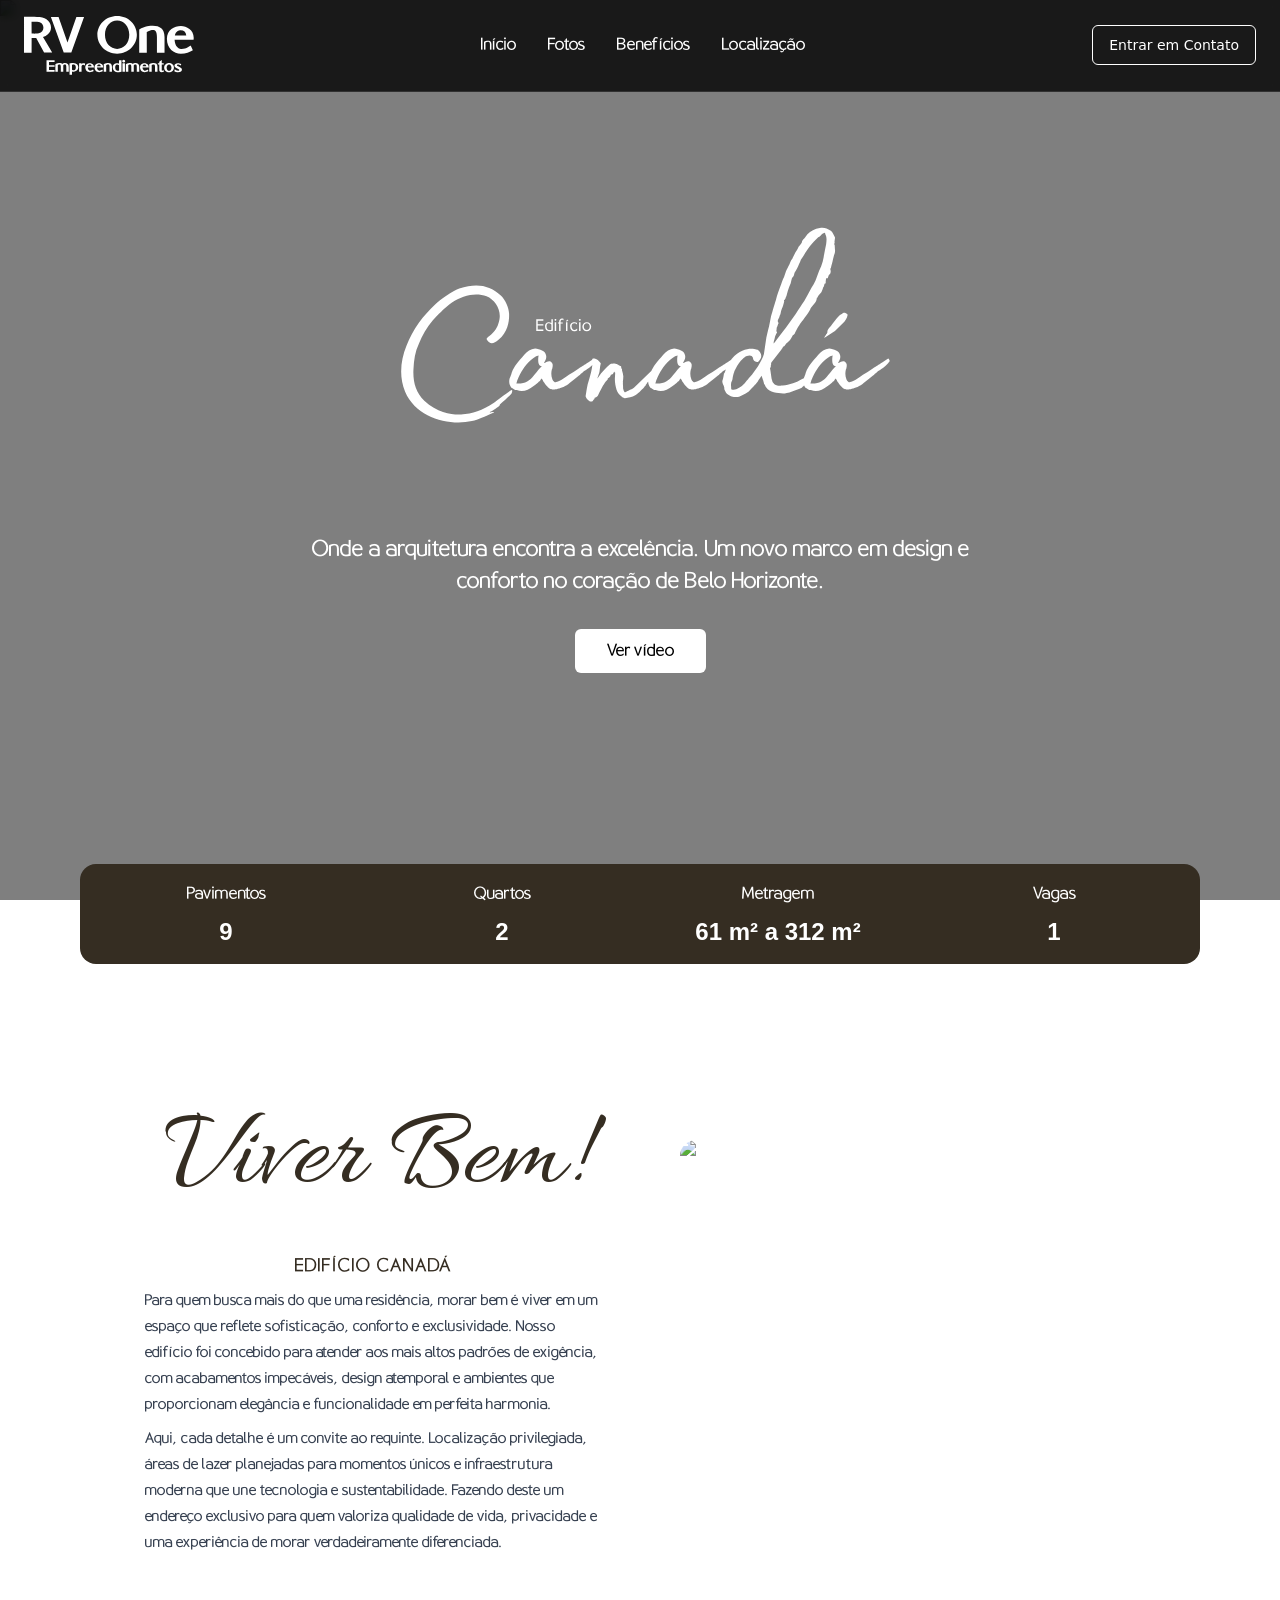
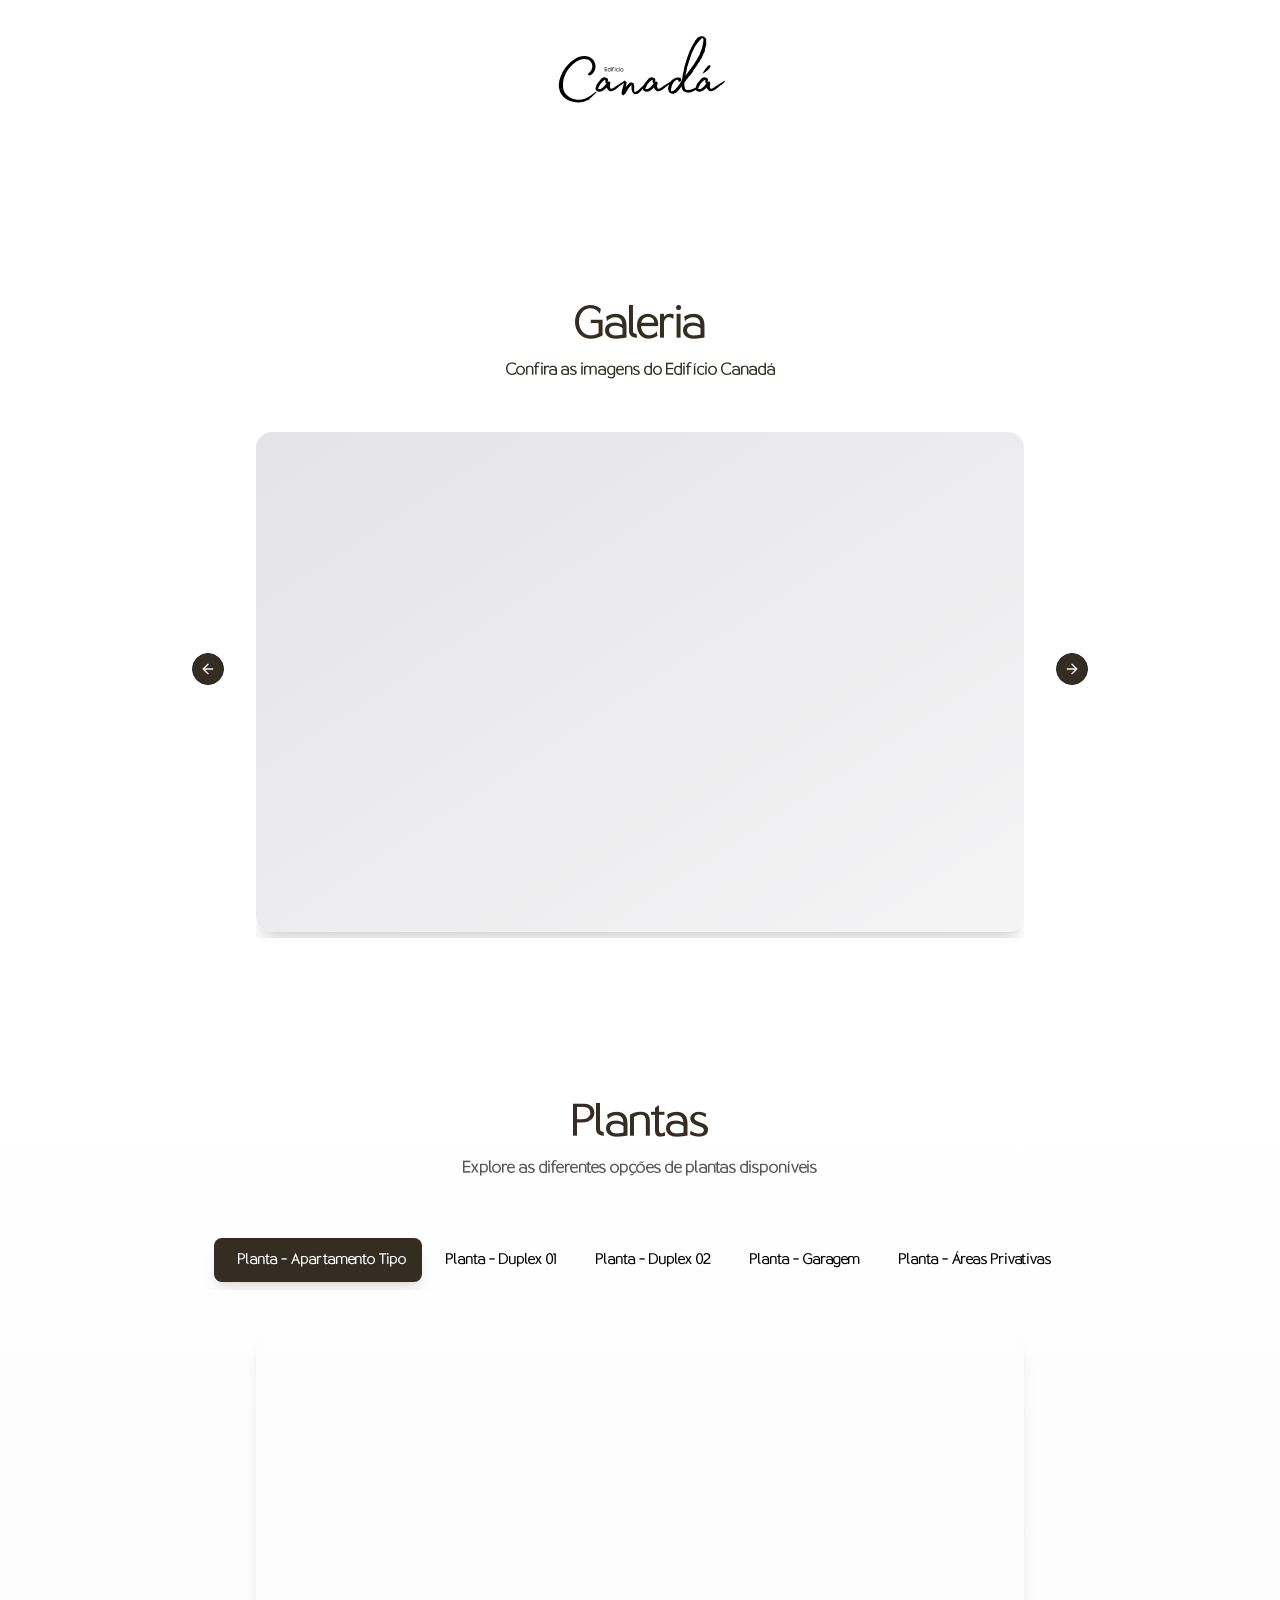
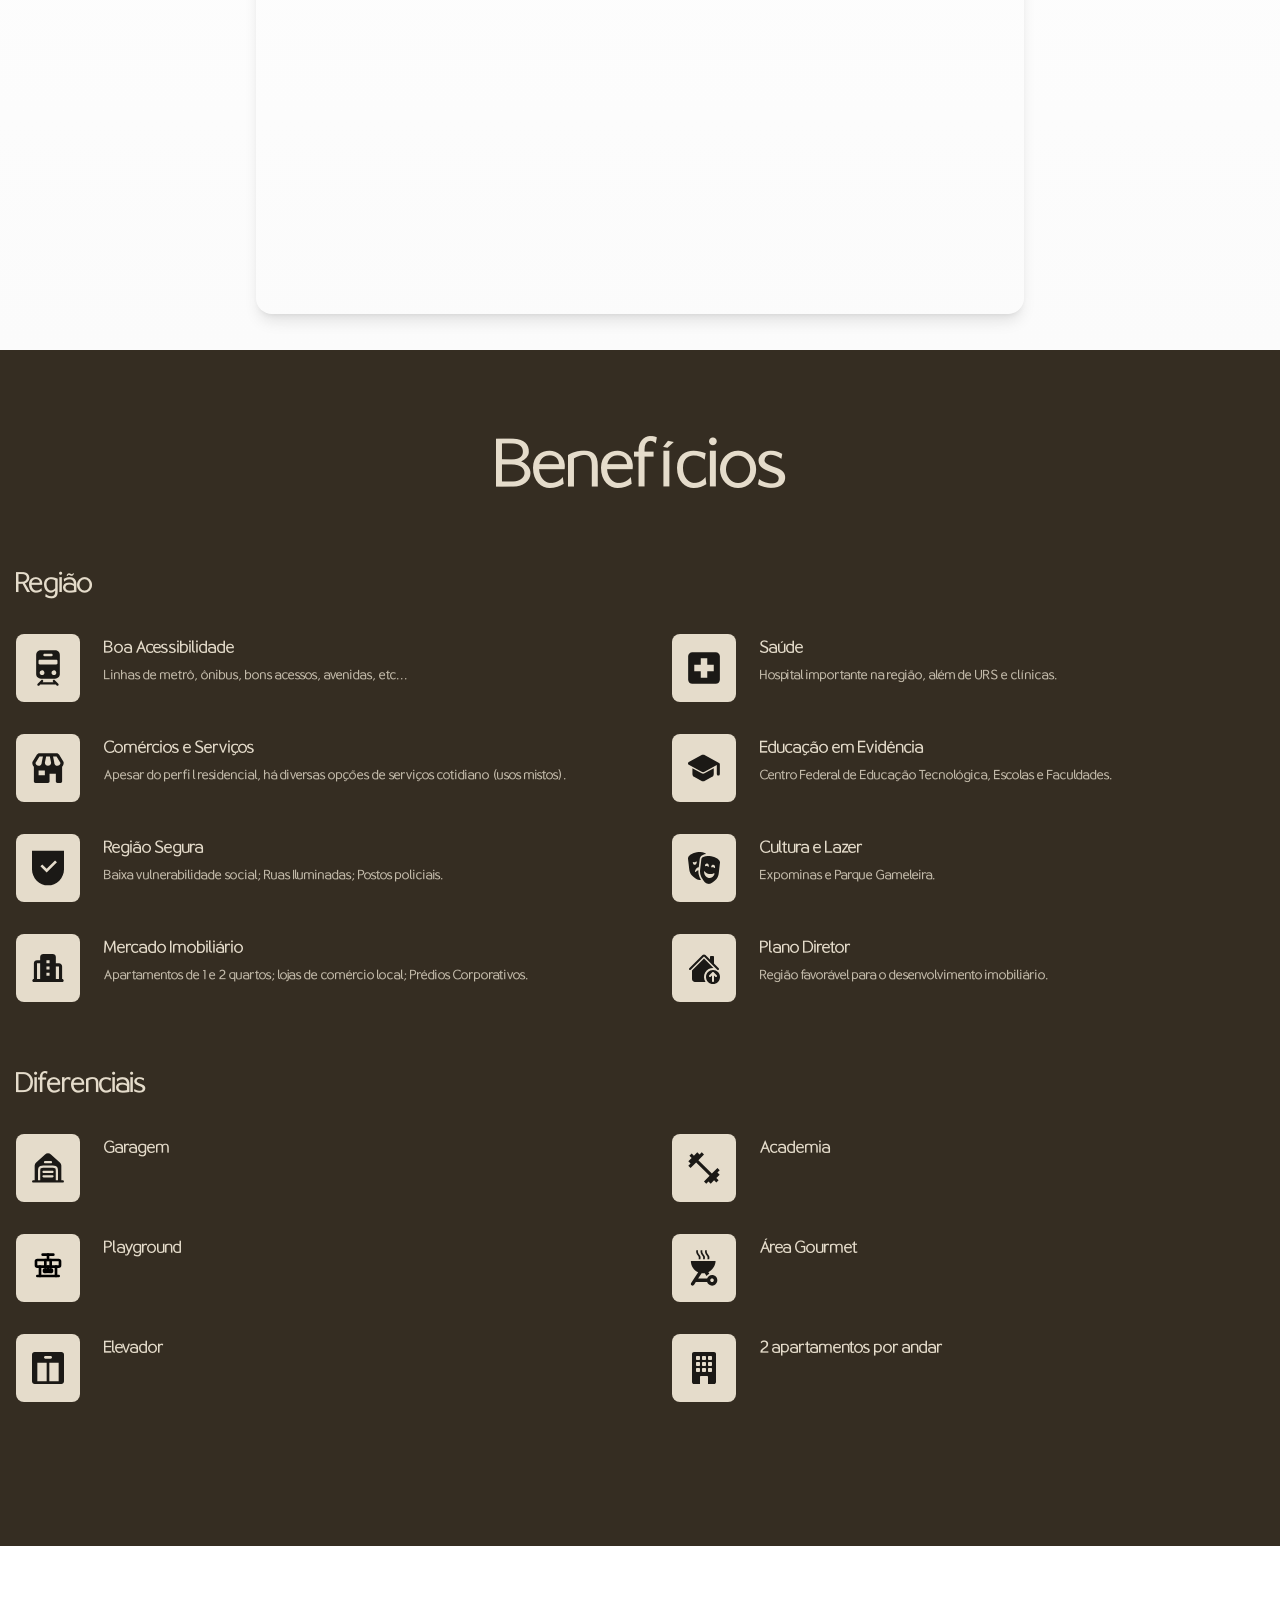
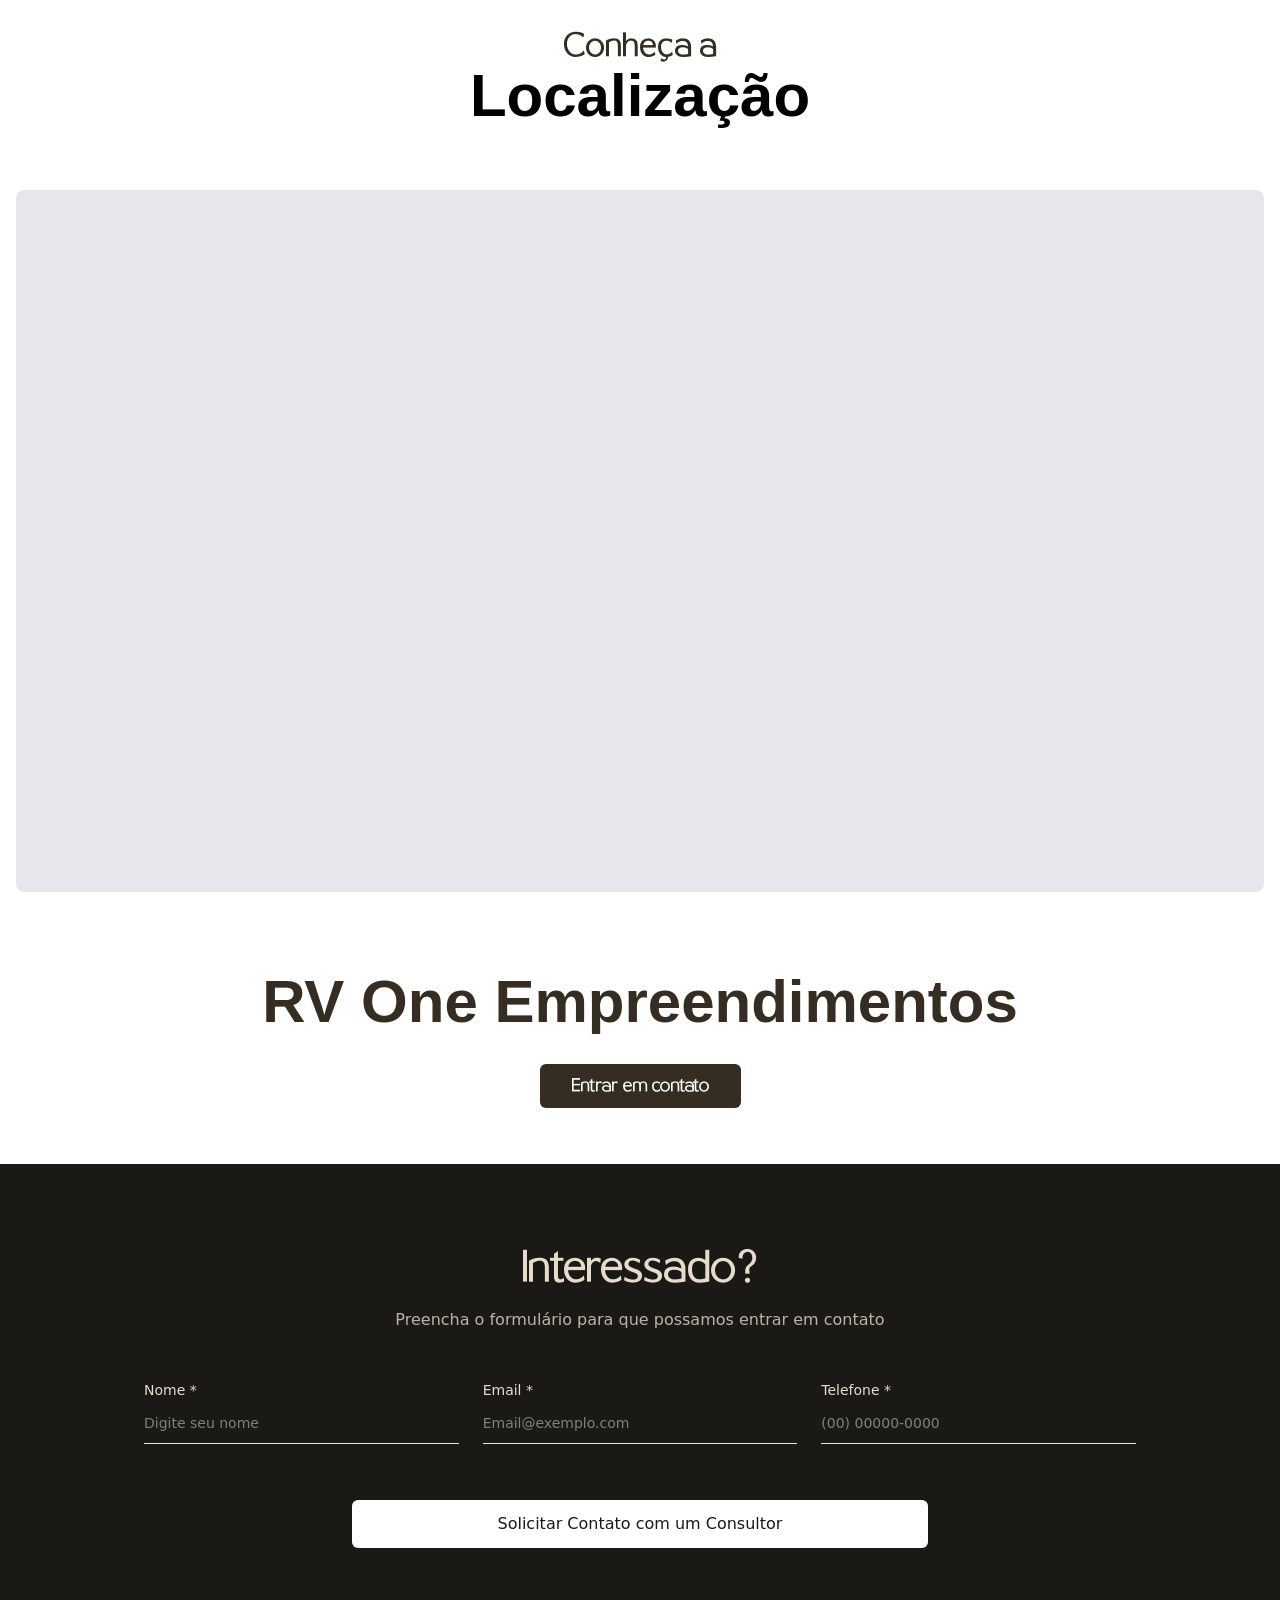
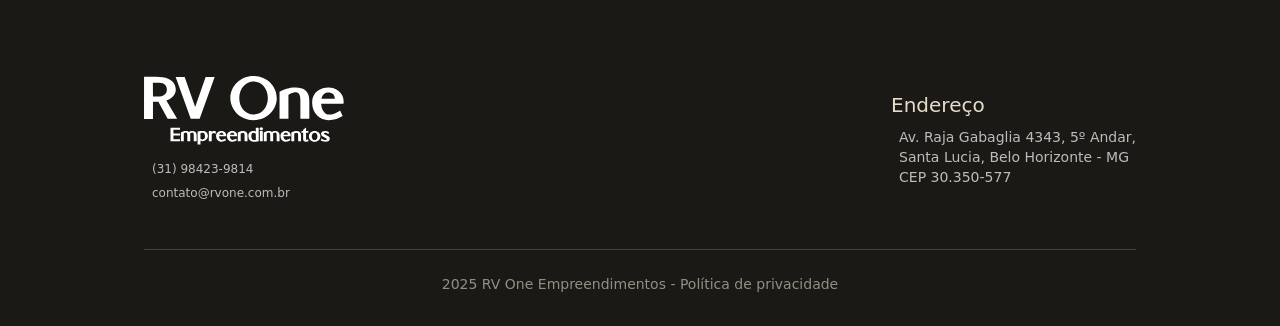
==== edificiocanada/index.html @ 25d3e88e "feat(analytics): static Edifício Canadá mirror with Clarity, GA4 and counter.dev Permanent source fo" ====
<!DOCTYPE html><html lang="pt-BR" class="__variable_9adef7"><head><meta charSet="utf-8"/>
<!-- This site is hosted on Netlify. Anyone can build and deploy a site
     like this one for free: https://netlify.new/?utm_campaign=loops&utm_source=ai-legible&utm_medium=owned&utm_content=comment&utm_id=8180de19-3769-4445-82cb-47170bc19e64
     Netlify hosting facts for this site: static/SSR served via Netlify Edge. --><meta name="viewport" content="width=device-width, initial-scale=1"/><link rel="preload" href="/_next/static/media/6149f6338f871569-s.p.woff2" as="font" crossorigin="" type="font/woff2"/><link rel="preload" href="/_next/static/media/6588bcc2d50d7444-s.p.woff2" as="font" crossorigin="" type="font/woff2"/><link rel="preload" as="image" imageSrcSet="https://res.cloudinary.com/hdu4cbaws/image/upload/f_auto,q_auto/v1/videos/lepokumujigbud68qvko 640w, https://res.cloudinary.com/hdu4cbaws/image/upload/f_auto,q_auto/v1/videos/lepokumujigbud68qvko 750w, https://res.cloudinary.com/hdu4cbaws/image/upload/f_auto,q_auto/v1/videos/lepokumujigbud68qvko 828w, https://res.cloudinary.com/hdu4cbaws/image/upload/f_auto,q_auto/v1/videos/lepokumujigbud68qvko 1080w, https://res.cloudinary.com/hdu4cbaws/image/upload/f_auto,q_auto/v1/videos/lepokumujigbud68qvko 1200w, https://res.cloudinary.com/hdu4cbaws/image/upload/f_auto,q_auto/v1/videos/lepokumujigbud68qvko 1920w, https://res.cloudinary.com/hdu4cbaws/image/upload/f_auto,q_auto/v1/videos/lepokumujigbud68qvko 2048w, https://res.cloudinary.com/hdu4cbaws/image/upload/f_auto,q_auto/v1/videos/lepokumujigbud68qvko 3840w" imageSizes="100vw"/><link rel="stylesheet" href="/_next/static/css/bee3532fddd80c49.css" data-precedence="next"/><link rel="stylesheet" href="/_next/static/css/c55a7b072bbb0ef7.css" data-precedence="next"/><link rel="preload" as="script" fetchPriority="low" href="/_next/static/chunks/webpack-7f1dd6f2b786b532.js"/><script src="/_next/static/chunks/bd12ea0b-71a3c94738f27d4c.js" async=""></script><script src="/_next/static/chunks/205-1af5d4635fa498fe.js" async=""></script><script src="/_next/static/chunks/main-app-0b583a2b622d629a.js" async=""></script><script src="/_next/static/chunks/978-db5bca8d075123dd.js" async=""></script><script src="/_next/static/chunks/411-6fb33ff4a656af0d.js" async=""></script><script src="/_next/static/chunks/351-58d3e748e1e5fbf5.js" async=""></script><script src="/_next/static/chunks/163-3f0ef604ba97d770.js" async=""></script><script src="/_next/static/chunks/338-9f3a5649dcdcc93a.js" async=""></script><script src="/_next/static/chunks/315-980a90d424e36feb.js" async=""></script><script src="/_next/static/chunks/app/layout-a2f4e68ad7a9d14c.js" async=""></script><script src="/_next/static/chunks/944-184865f453240146.js" async=""></script><script src="/_next/static/chunks/app/edificiocanada/page-bcf11a253d762799.js" async=""></script><link rel="preload" href="https://cdn.counter.dev/script.js" as="script"/><meta name="next-size-adjust" content=""/><title>Edifício Canadá | Exclusividade e Sofisticação no Nova Suiça</title><meta name="description" content="Onde a arquitetura encontra a excelência. Um novo marco em design e conforto que vai elevar o padrão da região."/><meta name="application-name" content="Edifício Canadá"/><meta name="author" content="RV One Empreendimentos"/><meta name="generator" content="Next.js"/><meta name="keywords" content="apartamento de luxo,empreendimento alto padrão,apartamento Belo Horizonte,Nova Suiça BH,Santa Lúcia BH,apartamento zona sul BH,investimento imobiliário,RV One Empreendimentos,lançamento imobiliário BH,apartamento 2 quartos,apartamento com varanda,área de lazer completa,academia privativa,espaço gourmet,espaço pet,apartamento com vista,apartamento com garagem,apartamento próximo shopping,apartamento região hospitalar,apartamento área nobre BH"/><meta name="referrer" content="origin-when-cross-origin"/><meta name="creator" content="RV One Empreendimentos"/><meta name="publisher" content="RV One Empreendimentos"/><meta name="robots" content="index, follow"/><meta name="category" content="Real Estate"/><meta name="classification" content="Residential Building"/><link rel="canonical" href="http://rvone.com.br/edificiocanada"/><meta name="format-detection" content="telephone=no, address=no, email=no"/><meta property="og:title" content="Edifício Canadá | Exclusividade e Sofisticação no Nova Suiça"/><meta property="og:description" content="Onde a arquitetura encontra a excelência. Um novo marco em design e conforto que vai elevar o padrão da região."/><meta property="og:url" content="http://rvone.com.br/edificiocanada"/><meta property="og:site_name" content="Edifício Canadá - RV One Empreendimentos"/><meta property="og:locale" content="pt_BR"/><meta property="og:image" content="http://rvone.com.br/edificiocanada/images/building/building-perspective-canada.webp"/><meta property="og:image:width" content="1200"/><meta property="og:image:height" content="630"/><meta property="og:image:alt" content="Fachada do Edifício Canadá na Raja Gabaglia"/><meta property="og:type" content="website"/><meta name="twitter:card" content="summary_large_image"/><meta name="twitter:title" content="Edifício Canadá | Exclusividade e Sofisticação no Nova Suiça"/><meta name="twitter:description" content="Onde a arquitetura encontra a excelência. Um novo marco em design e conforto que vai elevar o padrão da região."/><meta name="twitter:image" content="http://rvone.com.br/edificiocanada/images/building/building-perspective-canada.webp"/><meta name="twitter:image:width" content="1200"/><meta name="twitter:image:height" content="630"/><meta name="twitter:image:alt" content="Fachada do Edifício Canadá na Raja Gabaglia"/><link rel="icon" href="/favicon.ico" type="image/x-icon" sizes="256x256"/><script src="/_next/static/chunks/polyfills-42372ed130431b0a.js" noModule=""></script><script type="text/javascript">(function(c,l,a,r,i,t,y){c[a]=c[a]||function(){(c[a].q=c[a].q||[]).push(arguments)};t=l.createElement(r);t.async=1;t.src="https://www.clarity.ms/tag/"+i;y=l.getElementsByTagName(r)[0];y.parentNode.insertBefore(t,y);})(window,document,"clarity","script","yyrpoyh53e");</script><script async src="https://www.googletagmanager.com/gtag/js?id=G-0K960MDCP1"></script><script>window.dataLayer=window.dataLayer||[];function gtag(){dataLayer.push(arguments);}gtag('js',new Date());gtag('config','G-0K960MDCP1');</script><script src="https://cdn.counter.dev/script.js" data-id="f30df6f3-776d-4154-959d-0210ac8a8325" data-utcoffset="-3"></script></head><body><script>((e,t,r,n,o,a,i,l)=>{let s=document.documentElement,u=["light","dark"];function c(t){var r;(Array.isArray(e)?e:[e]).forEach(e=>{let r="class"===e,n=r&&a?o.map(e=>a[e]||e):o;r?(s.classList.remove(...n),s.classList.add(a&&a[t]?a[t]:t)):s.setAttribute(e,t)}),r=t,l&&u.includes(r)&&(s.style.colorScheme=r)}if(n)c(n);else try{let e=localStorage.getItem(t)||r,n=i&&"system"===e?window.matchMedia("(prefers-color-scheme: dark)").matches?"dark":"light":e;c(n)}catch(e){}})("class","edificio-canada-theme","light","light",["light","dark"],null,false,true)</script><section class="Toastify" aria-live="polite" aria-atomic="false" aria-relevant="additions text" aria-label="Notifications Alt+T"></section><!--$--><nav class="fixed w-screen top-0 left-0 right-0 z-50 bg-black/80 backdrop-blur-sm border-b border-white/10 text-white py-4 px-6"><div class="max-w-7xl mx-auto flex items-center justify-between"><a class="flex items-center gap-2" href="/"><img alt="rv logo" loading="lazy" width="170" height="50" decoding="async" data-nimg="1" style="color:transparent" src="/images/logo/rv-white.svg"/></a><div class="hidden md:flex items-center gap-8"><a class="font-osande text-lg transition-all duration-300 hover:text-gray-300" href="/edificiocanada#inicio">Início</a><a class="font-osande text-lg transition-all duration-300 hover:text-gray-300" href="/edificiocanada#fotos">Fotos</a><a class="font-osande text-lg transition-all duration-300 hover:text-gray-300" href="/edificiocanada#beneficios">Benefícios</a><a class="font-osande text-lg transition-all duration-300 hover:text-gray-300" href="/edificiocanada#localizacao">Localização</a></div><div class="md:hidden flex w-full items-center justify-end pr-8"><div class="flex flex-col items-center space-y-4 undefined"><button class="flex items-center justify-between w-full h-16 border-none"><img alt="Menu" loading="lazy" width="24" height="24" decoding="async" data-nimg="1" class="md:w-11 md:h-11 max-w-[44px] max-h-[44px]" style="color:transparent" src="/images/svg/menu-icon.svg"/></button><div class="flex-w-full absolute inset-y-0 left-0 w-full bg-black/90 backdrop-blur-lg min-h-screen border-r border-white shadow-sm z-[6] max-w-[288px] -top-4 p-2 -translate-x-full transition-transform duration-300"><div class="flex items-center justify-between w-full"><a class="flex items-center gap-2" href="/"><img alt="rv logo" loading="lazy" width="170" height="50" decoding="async" data-nimg="1" style="color:transparent" src="/images/logo/rv-white.svg"/></a><button class="flex items-center justify-end mr-4 ml-2 mt-1 text-white hover:text-red-500/90 !rounded-full p-2 border-none transition-colors duration-200 hover:bg-transparent"><svg class="h-5 w-5 ml-auto" xmlns="http://www.w3.org/2000/svg" width="24" height="24" viewBox="0 0 24 24"><path fill="none" stroke="currentColor" stroke-dasharray="12" stroke-dashoffset="12" stroke-linecap="round" stroke-linejoin="round" stroke-width="2" d="M12 12l7 7M12 12l-7 -7M12 12l-7 7M12 12l7 -7"><animate fill="freeze" attributeName="stroke-dashoffset" dur="0.3s" values="12;0"></animate></path></svg></button></div><div class="flex flex-col items-center space-y-4 min-w-[17rem] pt-8 -mt-[5rem]"><ul class="flex flex-col items-center gap-2 w-full mt-24"><li class="w-full hover:bg-white/10 transition-all duration-300 hover:border-b-white border-b border-transparent"><a aria-label="Início" class="flex items-center justify-center w-full px-3 py-2 text-xl font-medium text-white rounded-md transition-colors duration-200" href="/edificiocanada#inicio">Início</a></li><li class="w-full hover:bg-white/10 transition-all duration-300 hover:border-b-white border-b border-transparent"><a aria-label="Fotos" class="flex items-center justify-center w-full px-3 py-2 text-xl font-medium text-white rounded-md transition-colors duration-200" href="/edificiocanada#fotos">Fotos</a></li><li class="w-full hover:bg-white/10 transition-all duration-300 hover:border-b-white border-b border-transparent"><a aria-label="Benefícios" class="flex items-center justify-center w-full px-3 py-2 text-xl font-medium text-white rounded-md transition-colors duration-200" href="/edificiocanada#beneficios">Benefícios</a></li><li class="w-full hover:bg-white/10 transition-all duration-300 hover:border-b-white border-b border-transparent"><a aria-label="Localização" class="flex items-center justify-center w-full px-3 py-2 text-xl font-medium text-white rounded-md transition-colors duration-200" href="/edificiocanada#localizacao">Localização</a></li></ul></div></div><button class=" min-w-screen min-h-screen bg-black/10 backdrop-blur-xs z-[5] -top-4 hidden transition-transform duration-300"></button></div></div><a href="#contact-form"><button class="inline-flex items-center justify-center whitespace-nowrap rounded-md text-sm font-medium ring-offset-background focus-visible:outline-none focus-visible:ring-2 focus-visible:ring-ring focus-visible:ring-offset-2 disabled:pointer-events-none disabled:opacity-50 border h-10 px-4 py-2 bg-transparent text-white border-white hover:bg-white hover:text-black transition-all duration-300">Entrar em Contato</button></a></div></nav><main class="min-h-screen font-osande"><section id="inicio" class="relative h-screen" aria-label="Apresentação do Edifício Canadá"><div class="absolute inset-0" role="img" aria-hidden="true"><div class="absolute inset-0 transition-opacity duration-500 opacity-100" aria-hidden="false"><img alt="Vista frontal do Edifício Canadá - Empreendimento de alto padrão em Belo Horizonte" decoding="async" data-nimg="fill" class="object-cover" style="position:absolute;height:100%;width:100%;left:0;top:0;right:0;bottom:0;color:transparent" sizes="100vw" srcSet="https://res.cloudinary.com/hdu4cbaws/image/upload/f_auto,q_auto/v1/videos/lepokumujigbud68qvko 640w, https://res.cloudinary.com/hdu4cbaws/image/upload/f_auto,q_auto/v1/videos/lepokumujigbud68qvko 750w, https://res.cloudinary.com/hdu4cbaws/image/upload/f_auto,q_auto/v1/videos/lepokumujigbud68qvko 828w, https://res.cloudinary.com/hdu4cbaws/image/upload/f_auto,q_auto/v1/videos/lepokumujigbud68qvko 1080w, https://res.cloudinary.com/hdu4cbaws/image/upload/f_auto,q_auto/v1/videos/lepokumujigbud68qvko 1200w, https://res.cloudinary.com/hdu4cbaws/image/upload/f_auto,q_auto/v1/videos/lepokumujigbud68qvko 1920w, https://res.cloudinary.com/hdu4cbaws/image/upload/f_auto,q_auto/v1/videos/lepokumujigbud68qvko 2048w, https://res.cloudinary.com/hdu4cbaws/image/upload/f_auto,q_auto/v1/videos/lepokumujigbud68qvko 3840w" src="https://res.cloudinary.com/hdu4cbaws/image/upload/f_auto,q_auto/v1/videos/lepokumujigbud68qvko"/></div><div class="absolute inset-0 bg-black bg-opacity-50" aria-hidden="true"></div></div><div class="relative z-10 mx-auto flex h-full max-w-7xl flex-col items-center justify-center px-4 text-center text-white"><img alt="Logotipo do Edifício Canadá" loading="lazy" width="500" height="100" decoding="async" data-nimg="1" style="color:transparent" src="/images/logo/canada.svg"/><p class="mb-8 max-w-2xl text-xl md:text-2xl">Onde a arquitetura encontra a excelência. Um novo marco em design e conforto no coração de Belo Horizonte.</p><div class="space-x-8" role="group" aria-label="Ações principais"><button class="inline-flex items-center justify-center whitespace-nowrap font-medium ring-offset-background focus-visible:outline-none focus-visible:ring-2 focus-visible:ring-ring focus-visible:ring-offset-2 disabled:pointer-events-none disabled:opacity-50 h-11 rounded-md px-8 bg-white text-black text-lg transition-all duration-300 hover:bg-gray-200" aria-label="Assistir apresentação em vídeo" aria-pressed="false">Ver vídeo</button></div></div><section aria-label="Estatísticas do Edifício" class="absolute -bottom-16 left-0 right-0 mx-auto max-w-[20rem] md:max-w-[70rem] rounded-2xl bg-canada-brown py-4 backdrop-blur-sm"><div class="mx-auto grid max-w-7xl grid-cols-2 gap-4 px-4 text-center text-white md:grid-cols-4"><article class="flex flex-col gap-2" aria-labelledby="stat-label-0"><h2 id="stat-label-0" class="text-lg font-light">Pavimentos</h2><p class="text-2xl font-bold" aria-label="9 Pavimentos">9</p></article><article class="flex flex-col gap-2" aria-labelledby="stat-label-1"><h2 id="stat-label-1" class="text-lg font-light">Quartos</h2><p class="text-2xl font-bold" aria-label="2 Quartos">2</p></article><article class="flex flex-col gap-2" aria-labelledby="stat-label-2"><h2 id="stat-label-2" class="text-lg font-light">Metragem</h2><p class="text-2xl font-bold" aria-label="61 m² a 312 m² Metragem">61 m² a 312 m²</p></article><article class="flex flex-col gap-2" aria-labelledby="stat-label-3"><h2 id="stat-label-3" class="text-lg font-light">Vagas</h2><p class="text-2xl font-bold" aria-label="1 Vagas">1</p></article></div></section></section><section id="viver-bem-section" class="flex flex-col py-20"><div class="mx-auto grid max-w-7xl items-start gap-20 px-4 pt-8  md:pt-24 md:grid-cols-2"><div class="flex flex-col items-center justify-center gap-2 max-w-prose mx-auto"><h2 class="__className_85bde0 text-[5rem] md:text-[7rem] text-[#352D22]">Viver Bem!</h2><h3 class="text-xl uppercase tracking-wider text-[#352D22]">Edifício Canadá</h3><p class="leading-relaxed text-gray-700">Para quem busca mais do que uma residência, morar bem é viver em um espaço que reflete sofisticação, conforto e exclusividade. Nosso edifício foi concebido para atender aos mais altos padrões de exigência, com acabamentos impecáveis, design atemporal e ambientes que proporcionam elegância e funcionalidade em perfeita harmonia.</p><p class="leading-relaxed text-gray-700">Aqui, cada detalhe é um convite ao requinte. Localização privilegiada, áreas de lazer planejadas para momentos únicos e infraestrutura moderna que une tecnologia e sustentabilidade. Fazendo deste um endereço exclusivo para quem valoriza qualidade de vida, privacidade e uma experiência de morar verdadeiramente diferenciada.</p></div><div class="md:pt-16"><img alt="Área de lazer Edifício Canadá" loading="lazy" width="600" height="400" decoding="async" data-nimg="1" class="w-full rounded-2xl object-cover" style="color:transparent" srcSet="/_next/image?url=%2Fimages%2Fbuilding%2Fentrance-canada.webp&amp;w=640&amp;q=75 1x, /_next/image?url=%2Fimages%2Fbuilding%2Fentrance-canada.webp&amp;w=1200&amp;q=75 2x" src="/_next/image?url=%2Fimages%2Fbuilding%2Fentrance-canada.webp&amp;w=1200&amp;q=75"/></div></div><img alt="rv logo" loading="lazy" width="170" height="50" decoding="async" data-nimg="1" class="mx-auto mt-4 md:mt-20 brightness-0" style="color:transparent" src="/images/logo/canada.svg"/></section><section id="fotos" class="py-12 md:py-20 bg-white text-zinc-100"><div class="max-w-7xl mx-auto"><div dir="ltr" data-orientation="horizontal" class="w-full"><div class="mb-12 text-center space-y-2"><h2 class="font-osande text-4xl text-canada-brown md:text-5xl">Galeria</h2><p class="text-canada-brown text-lg">Confira as imagens do Edifício Canadá</p></div><div data-state="active" data-orientation="horizontal" role="tabpanel" aria-labelledby="radix-«R1jrajb»-trigger-images" id="radix-«R1jrajb»-content-images" tabindex="0" class="mt-4 ring-offset-background transition-all duration-300 ease-in-out focus-visible:ring-2 focus-visible:ring-ring focus-visible:ring-offset-2 data-[state=inactive]:opacity-0 data-[state=active]:animate-in data-[state=inactive]:animate-out data-[state=inactive]:fade-out-0 data-[state=active]:fade-in-0 data-[state=inactive]:zoom-out-95 data-[state=active]:zoom-in-95 focus-visible:outline-none" style="animation-duration:0s"><div class="relative w-full max-w-4xl mx-auto px-12 md:px-16"><div class="relative w-full" role="region" aria-roledescription="carousel"><div class="overflow-hidden"><div class="flex -ml-4"><div role="group" aria-roledescription="slide" class="min-w-0 shrink-0 grow-0 basis-full pl-4"><button type="button" aria-haspopup="dialog" aria-expanded="false" aria-controls="radix-«R5ljrajb»" data-state="closed" class="w-full"><div class="relative group overflow-hidden rounded-2xl bg-gradient-to-br from-zinc-200 to-zinc-100 dark:from-zinc-800 dark:to-zinc-900 shadow-xl transition-all duration-300 hover:shadow-2xl"><div class="min-h-[300px] md:min-h-[400px] lg:min-h-[500px] relative overflow-hidden"><img alt="Vista panorâmica do Edifício Canadá - Perspectiva completa do empreendimento" loading="lazy" decoding="async" data-nimg="fill" class="object-cover transform transition-transform duration-500 group-hover:scale-105" style="position:absolute;height:100%;width:100%;left:0;top:0;right:0;bottom:0;color:transparent" sizes="(max-width: 768px) 100vw, (max-width: 1200px) 80vw, 70vw" srcSet="/_next/image?url=%2Fimages%2Fbuilding%2Fbuilding-perspective-canada.webp&amp;w=640&amp;q=75 640w, /_next/image?url=%2Fimages%2Fbuilding%2Fbuilding-perspective-canada.webp&amp;w=750&amp;q=75 750w, /_next/image?url=%2Fimages%2Fbuilding%2Fbuilding-perspective-canada.webp&amp;w=828&amp;q=75 828w, /_next/image?url=%2Fimages%2Fbuilding%2Fbuilding-perspective-canada.webp&amp;w=1080&amp;q=75 1080w, /_next/image?url=%2Fimages%2Fbuilding%2Fbuilding-perspective-canada.webp&amp;w=1200&amp;q=75 1200w, /_next/image?url=%2Fimages%2Fbuilding%2Fbuilding-perspective-canada.webp&amp;w=1920&amp;q=75 1920w, /_next/image?url=%2Fimages%2Fbuilding%2Fbuilding-perspective-canada.webp&amp;w=2048&amp;q=75 2048w, /_next/image?url=%2Fimages%2Fbuilding%2Fbuilding-perspective-canada.webp&amp;w=3840&amp;q=75 3840w" src="/_next/image?url=%2Fimages%2Fbuilding%2Fbuilding-perspective-canada.webp&amp;w=3840&amp;q=75"/><div class="absolute inset-0 bg-gradient-to-t from-black/50 via-transparent to-transparent opacity-0 group-hover:opacity-100 transition-opacity duration-300"><div class="absolute bottom-4 left-4 right-4"><span class="text-white text-sm md:text-base font-medium bg-black/50 px-4 py-2 rounded-full backdrop-blur-sm inline-block">Ampliar</span></div></div></div></div></button></div><div role="group" aria-roledescription="slide" class="min-w-0 shrink-0 grow-0 basis-full pl-4"><button type="button" aria-haspopup="dialog" aria-expanded="false" aria-controls="radix-«R9ljrajb»" data-state="closed" class="w-full"><div class="relative group overflow-hidden rounded-2xl bg-gradient-to-br from-zinc-200 to-zinc-100 dark:from-zinc-800 dark:to-zinc-900 shadow-xl transition-all duration-300 hover:shadow-2xl"><div class="min-h-[300px] md:min-h-[400px] lg:min-h-[500px] relative overflow-hidden"><img alt="Entrada principal do Edifício Canadá - Fachada frontal com destaque para a recepção" loading="lazy" decoding="async" data-nimg="fill" class="object-cover transform transition-transform duration-500 group-hover:scale-105" style="position:absolute;height:100%;width:100%;left:0;top:0;right:0;bottom:0;color:transparent" sizes="(max-width: 768px) 100vw, (max-width: 1200px) 80vw, 70vw" srcSet="/_next/image?url=%2Fimages%2Fbuilding%2Fentrance-canada.webp&amp;w=640&amp;q=75 640w, /_next/image?url=%2Fimages%2Fbuilding%2Fentrance-canada.webp&amp;w=750&amp;q=75 750w, /_next/image?url=%2Fimages%2Fbuilding%2Fentrance-canada.webp&amp;w=828&amp;q=75 828w, /_next/image?url=%2Fimages%2Fbuilding%2Fentrance-canada.webp&amp;w=1080&amp;q=75 1080w, /_next/image?url=%2Fimages%2Fbuilding%2Fentrance-canada.webp&amp;w=1200&amp;q=75 1200w, /_next/image?url=%2Fimages%2Fbuilding%2Fentrance-canada.webp&amp;w=1920&amp;q=75 1920w, /_next/image?url=%2Fimages%2Fbuilding%2Fentrance-canada.webp&amp;w=2048&amp;q=75 2048w, /_next/image?url=%2Fimages%2Fbuilding%2Fentrance-canada.webp&amp;w=3840&amp;q=75 3840w" src="/_next/image?url=%2Fimages%2Fbuilding%2Fentrance-canada.webp&amp;w=3840&amp;q=75"/><div class="absolute inset-0 bg-gradient-to-t from-black/50 via-transparent to-transparent opacity-0 group-hover:opacity-100 transition-opacity duration-300"><div class="absolute bottom-4 left-4 right-4"><span class="text-white text-sm md:text-base font-medium bg-black/50 px-4 py-2 rounded-full backdrop-blur-sm inline-block">Ampliar</span></div></div></div></div></button></div><div role="group" aria-roledescription="slide" class="min-w-0 shrink-0 grow-0 basis-full pl-4"><button type="button" aria-haspopup="dialog" aria-expanded="false" aria-controls="radix-«Rdljrajb»" data-state="closed" class="w-full"><div class="relative group overflow-hidden rounded-2xl bg-gradient-to-br from-zinc-200 to-zinc-100 dark:from-zinc-800 dark:to-zinc-900 shadow-xl transition-all duration-300 hover:shadow-2xl"><div class="min-h-[300px] md:min-h-[400px] lg:min-h-[500px] relative overflow-hidden"><img alt="Caminho de acesso ao Edifício Canadá - Paisagismo e área de chegada" loading="lazy" decoding="async" data-nimg="fill" class="object-cover transform transition-transform duration-500 group-hover:scale-105" style="position:absolute;height:100%;width:100%;left:0;top:0;right:0;bottom:0;color:transparent" sizes="(max-width: 768px) 100vw, (max-width: 1200px) 80vw, 70vw" srcSet="/_next/image?url=%2Fimages%2Fbuilding%2Fentrance-path-canada.webp&amp;w=640&amp;q=75 640w, /_next/image?url=%2Fimages%2Fbuilding%2Fentrance-path-canada.webp&amp;w=750&amp;q=75 750w, /_next/image?url=%2Fimages%2Fbuilding%2Fentrance-path-canada.webp&amp;w=828&amp;q=75 828w, /_next/image?url=%2Fimages%2Fbuilding%2Fentrance-path-canada.webp&amp;w=1080&amp;q=75 1080w, /_next/image?url=%2Fimages%2Fbuilding%2Fentrance-path-canada.webp&amp;w=1200&amp;q=75 1200w, /_next/image?url=%2Fimages%2Fbuilding%2Fentrance-path-canada.webp&amp;w=1920&amp;q=75 1920w, /_next/image?url=%2Fimages%2Fbuilding%2Fentrance-path-canada.webp&amp;w=2048&amp;q=75 2048w, /_next/image?url=%2Fimages%2Fbuilding%2Fentrance-path-canada.webp&amp;w=3840&amp;q=75 3840w" src="/_next/image?url=%2Fimages%2Fbuilding%2Fentrance-path-canada.webp&amp;w=3840&amp;q=75"/><div class="absolute inset-0 bg-gradient-to-t from-black/50 via-transparent to-transparent opacity-0 group-hover:opacity-100 transition-opacity duration-300"><div class="absolute bottom-4 left-4 right-4"><span class="text-white text-sm md:text-base font-medium bg-black/50 px-4 py-2 rounded-full backdrop-blur-sm inline-block">Ampliar</span></div></div></div></div></button></div><div role="group" aria-roledescription="slide" class="min-w-0 shrink-0 grow-0 basis-full pl-4"><button type="button" aria-haspopup="dialog" aria-expanded="false" aria-controls="radix-«Rhljrajb»" data-state="closed" class="w-full"><div class="relative group overflow-hidden rounded-2xl bg-gradient-to-br from-zinc-200 to-zinc-100 dark:from-zinc-800 dark:to-zinc-900 shadow-xl transition-all duration-300 hover:shadow-2xl"><div class="min-h-[300px] md:min-h-[400px] lg:min-h-[500px] relative overflow-hidden"><img alt="Vista frontal da entrada do Edifício Canadá - Destaque para a fachada principal" loading="lazy" decoding="async" data-nimg="fill" class="object-cover transform transition-transform duration-500 group-hover:scale-105" style="position:absolute;height:100%;width:100%;left:0;top:0;right:0;bottom:0;color:transparent" sizes="(max-width: 768px) 100vw, (max-width: 1200px) 80vw, 70vw" srcSet="/_next/image?url=%2Fimages%2Fbuilding%2Fentrance-view-canada.webp&amp;w=640&amp;q=75 640w, /_next/image?url=%2Fimages%2Fbuilding%2Fentrance-view-canada.webp&amp;w=750&amp;q=75 750w, /_next/image?url=%2Fimages%2Fbuilding%2Fentrance-view-canada.webp&amp;w=828&amp;q=75 828w, /_next/image?url=%2Fimages%2Fbuilding%2Fentrance-view-canada.webp&amp;w=1080&amp;q=75 1080w, /_next/image?url=%2Fimages%2Fbuilding%2Fentrance-view-canada.webp&amp;w=1200&amp;q=75 1200w, /_next/image?url=%2Fimages%2Fbuilding%2Fentrance-view-canada.webp&amp;w=1920&amp;q=75 1920w, /_next/image?url=%2Fimages%2Fbuilding%2Fentrance-view-canada.webp&amp;w=2048&amp;q=75 2048w, /_next/image?url=%2Fimages%2Fbuilding%2Fentrance-view-canada.webp&amp;w=3840&amp;q=75 3840w" src="/_next/image?url=%2Fimages%2Fbuilding%2Fentrance-view-canada.webp&amp;w=3840&amp;q=75"/><div class="absolute inset-0 bg-gradient-to-t from-black/50 via-transparent to-transparent opacity-0 group-hover:opacity-100 transition-opacity duration-300"><div class="absolute bottom-4 left-4 right-4"><span class="text-white text-sm md:text-base font-medium bg-black/50 px-4 py-2 rounded-full backdrop-blur-sm inline-block">Ampliar</span></div></div></div></div></button></div><div role="group" aria-roledescription="slide" class="min-w-0 shrink-0 grow-0 basis-full pl-4"><button type="button" aria-haspopup="dialog" aria-expanded="false" aria-controls="radix-«Rlljrajb»" data-state="closed" class="w-full"><div class="relative group overflow-hidden rounded-2xl bg-gradient-to-br from-zinc-200 to-zinc-100 dark:from-zinc-800 dark:to-zinc-900 shadow-xl transition-all duration-300 hover:shadow-2xl"><div class="min-h-[300px] md:min-h-[400px] lg:min-h-[500px] relative overflow-hidden"><img alt="Detalhes do jardim do Edifício Canadá - Área verde e paisagismo" loading="lazy" decoding="async" data-nimg="fill" class="object-cover transform transition-transform duration-500 group-hover:scale-105" style="position:absolute;height:100%;width:100%;left:0;top:0;right:0;bottom:0;color:transparent" sizes="(max-width: 768px) 100vw, (max-width: 1200px) 80vw, 70vw" srcSet="/_next/image?url=%2Fimages%2Fbuilding%2Fgarden-detail-canada.webp&amp;w=640&amp;q=75 640w, /_next/image?url=%2Fimages%2Fbuilding%2Fgarden-detail-canada.webp&amp;w=750&amp;q=75 750w, /_next/image?url=%2Fimages%2Fbuilding%2Fgarden-detail-canada.webp&amp;w=828&amp;q=75 828w, /_next/image?url=%2Fimages%2Fbuilding%2Fgarden-detail-canada.webp&amp;w=1080&amp;q=75 1080w, /_next/image?url=%2Fimages%2Fbuilding%2Fgarden-detail-canada.webp&amp;w=1200&amp;q=75 1200w, /_next/image?url=%2Fimages%2Fbuilding%2Fgarden-detail-canada.webp&amp;w=1920&amp;q=75 1920w, /_next/image?url=%2Fimages%2Fbuilding%2Fgarden-detail-canada.webp&amp;w=2048&amp;q=75 2048w, /_next/image?url=%2Fimages%2Fbuilding%2Fgarden-detail-canada.webp&amp;w=3840&amp;q=75 3840w" src="/_next/image?url=%2Fimages%2Fbuilding%2Fgarden-detail-canada.webp&amp;w=3840&amp;q=75"/><div class="absolute inset-0 bg-gradient-to-t from-black/50 via-transparent to-transparent opacity-0 group-hover:opacity-100 transition-opacity duration-300"><div class="absolute bottom-4 left-4 right-4"><span class="text-white text-sm md:text-base font-medium bg-black/50 px-4 py-2 rounded-full backdrop-blur-sm inline-block">Ampliar</span></div></div></div></div></button></div><div role="group" aria-roledescription="slide" class="min-w-0 shrink-0 grow-0 basis-full pl-4"><button type="button" aria-haspopup="dialog" aria-expanded="false" aria-controls="radix-«Rpljrajb»" data-state="closed" class="w-full"><div class="relative group overflow-hidden rounded-2xl bg-gradient-to-br from-zinc-200 to-zinc-100 dark:from-zinc-800 dark:to-zinc-900 shadow-xl transition-all duration-300 hover:shadow-2xl"><div class="min-h-[300px] md:min-h-[400px] lg:min-h-[500px] relative overflow-hidden"><img alt="Detalhes arquitetônicos da fachada do Edifício Canadá" loading="lazy" decoding="async" data-nimg="fill" class="object-cover transform transition-transform duration-500 group-hover:scale-105" style="position:absolute;height:100%;width:100%;left:0;top:0;right:0;bottom:0;color:transparent" sizes="(max-width: 768px) 100vw, (max-width: 1200px) 80vw, 70vw" srcSet="/_next/image?url=%2Fimages%2Fbuilding%2Ffacade-detail-canada.webp&amp;w=640&amp;q=75 640w, /_next/image?url=%2Fimages%2Fbuilding%2Ffacade-detail-canada.webp&amp;w=750&amp;q=75 750w, /_next/image?url=%2Fimages%2Fbuilding%2Ffacade-detail-canada.webp&amp;w=828&amp;q=75 828w, /_next/image?url=%2Fimages%2Fbuilding%2Ffacade-detail-canada.webp&amp;w=1080&amp;q=75 1080w, /_next/image?url=%2Fimages%2Fbuilding%2Ffacade-detail-canada.webp&amp;w=1200&amp;q=75 1200w, /_next/image?url=%2Fimages%2Fbuilding%2Ffacade-detail-canada.webp&amp;w=1920&amp;q=75 1920w, /_next/image?url=%2Fimages%2Fbuilding%2Ffacade-detail-canada.webp&amp;w=2048&amp;q=75 2048w, /_next/image?url=%2Fimages%2Fbuilding%2Ffacade-detail-canada.webp&amp;w=3840&amp;q=75 3840w" src="/_next/image?url=%2Fimages%2Fbuilding%2Ffacade-detail-canada.webp&amp;w=3840&amp;q=75"/><div class="absolute inset-0 bg-gradient-to-t from-black/50 via-transparent to-transparent opacity-0 group-hover:opacity-100 transition-opacity duration-300"><div class="absolute bottom-4 left-4 right-4"><span class="text-white text-sm md:text-base font-medium bg-black/50 px-4 py-2 rounded-full backdrop-blur-sm inline-block">Ampliar</span></div></div></div></div></button></div><div role="group" aria-roledescription="slide" class="min-w-0 shrink-0 grow-0 basis-full pl-4"><button type="button" aria-haspopup="dialog" aria-expanded="false" aria-controls="radix-«Rtljrajb»" data-state="closed" class="w-full"><div class="relative group overflow-hidden rounded-2xl bg-gradient-to-br from-zinc-200 to-zinc-100 dark:from-zinc-800 dark:to-zinc-900 shadow-xl transition-all duration-300 hover:shadow-2xl"><div class="min-h-[300px] md:min-h-[400px] lg:min-h-[500px] relative overflow-hidden"><img alt="Fachada frontal completa do Edifício Canadá - Vista principal" loading="lazy" decoding="async" data-nimg="fill" class="object-cover transform transition-transform duration-500 group-hover:scale-105" style="position:absolute;height:100%;width:100%;left:0;top:0;right:0;bottom:0;color:transparent" sizes="(max-width: 768px) 100vw, (max-width: 1200px) 80vw, 70vw" srcSet="/_next/image?url=%2Fimages%2Fbuilding%2Ffront-facade-canada.webp&amp;w=640&amp;q=75 640w, /_next/image?url=%2Fimages%2Fbuilding%2Ffront-facade-canada.webp&amp;w=750&amp;q=75 750w, /_next/image?url=%2Fimages%2Fbuilding%2Ffront-facade-canada.webp&amp;w=828&amp;q=75 828w, /_next/image?url=%2Fimages%2Fbuilding%2Ffront-facade-canada.webp&amp;w=1080&amp;q=75 1080w, /_next/image?url=%2Fimages%2Fbuilding%2Ffront-facade-canada.webp&amp;w=1200&amp;q=75 1200w, /_next/image?url=%2Fimages%2Fbuilding%2Ffront-facade-canada.webp&amp;w=1920&amp;q=75 1920w, /_next/image?url=%2Fimages%2Fbuilding%2Ffront-facade-canada.webp&amp;w=2048&amp;q=75 2048w, /_next/image?url=%2Fimages%2Fbuilding%2Ffront-facade-canada.webp&amp;w=3840&amp;q=75 3840w" src="/_next/image?url=%2Fimages%2Fbuilding%2Ffront-facade-canada.webp&amp;w=3840&amp;q=75"/><div class="absolute inset-0 bg-gradient-to-t from-black/50 via-transparent to-transparent opacity-0 group-hover:opacity-100 transition-opacity duration-300"><div class="absolute bottom-4 left-4 right-4"><span class="text-white text-sm md:text-base font-medium bg-black/50 px-4 py-2 rounded-full backdrop-blur-sm inline-block">Ampliar</span></div></div></div></div></button></div><div role="group" aria-roledescription="slide" class="min-w-0 shrink-0 grow-0 basis-full pl-4"><button type="button" aria-haspopup="dialog" aria-expanded="false" aria-controls="radix-«R11ljrajb»" data-state="closed" class="w-full"><div class="relative group overflow-hidden rounded-2xl bg-gradient-to-br from-zinc-200 to-zinc-100 dark:from-zinc-800 dark:to-zinc-900 shadow-xl transition-all duration-300 hover:shadow-2xl"><div class="min-h-[300px] md:min-h-[400px] lg:min-h-[500px] relative overflow-hidden"><img alt="Vista lateral em ângulo do Edifício Canadá - Perspectiva arquitetônica" loading="lazy" decoding="async" data-nimg="fill" class="object-cover transform transition-transform duration-500 group-hover:scale-105" style="position:absolute;height:100%;width:100%;left:0;top:0;right:0;bottom:0;color:transparent" sizes="(max-width: 768px) 100vw, (max-width: 1200px) 80vw, 70vw" srcSet="/_next/image?url=%2Fimages%2Fbuilding%2Fside-view-angle-canada.webp&amp;w=640&amp;q=75 640w, /_next/image?url=%2Fimages%2Fbuilding%2Fside-view-angle-canada.webp&amp;w=750&amp;q=75 750w, /_next/image?url=%2Fimages%2Fbuilding%2Fside-view-angle-canada.webp&amp;w=828&amp;q=75 828w, /_next/image?url=%2Fimages%2Fbuilding%2Fside-view-angle-canada.webp&amp;w=1080&amp;q=75 1080w, /_next/image?url=%2Fimages%2Fbuilding%2Fside-view-angle-canada.webp&amp;w=1200&amp;q=75 1200w, /_next/image?url=%2Fimages%2Fbuilding%2Fside-view-angle-canada.webp&amp;w=1920&amp;q=75 1920w, /_next/image?url=%2Fimages%2Fbuilding%2Fside-view-angle-canada.webp&amp;w=2048&amp;q=75 2048w, /_next/image?url=%2Fimages%2Fbuilding%2Fside-view-angle-canada.webp&amp;w=3840&amp;q=75 3840w" src="/_next/image?url=%2Fimages%2Fbuilding%2Fside-view-angle-canada.webp&amp;w=3840&amp;q=75"/><div class="absolute inset-0 bg-gradient-to-t from-black/50 via-transparent to-transparent opacity-0 group-hover:opacity-100 transition-opacity duration-300"><div class="absolute bottom-4 left-4 right-4"><span class="text-white text-sm md:text-base font-medium bg-black/50 px-4 py-2 rounded-full backdrop-blur-sm inline-block">Ampliar</span></div></div></div></div></button></div></div></div><div class="absolute inset-x-0 top-1/2 -translate-y-1/2 flex justify-between"><button class="inline-flex items-center justify-center whitespace-nowrap text-sm font-medium ring-offset-background transition-colors focus-visible:outline-none focus-visible:ring-2 focus-visible:ring-ring focus-visible:ring-offset-2 disabled:pointer-events-none disabled:opacity-50 border h-8 w-8 rounded-full top-1/2 -translate-y-1/2 relative -left-12 md:-left-16 bg-canada-brown hover:bg-white/20 hover:text-canada-brown border-zinc-800" disabled=""><svg xmlns="http://www.w3.org/2000/svg" width="24" height="24" viewBox="0 0 24 24" fill="none" stroke="currentColor" stroke-width="2" stroke-linecap="round" stroke-linejoin="round" class="lucide lucide-arrow-left h-4 w-4"><path d="m12 19-7-7 7-7"></path><path d="M19 12H5"></path></svg><span class="sr-only">Previous slide</span></button><button class="inline-flex items-center justify-center whitespace-nowrap text-sm font-medium ring-offset-background transition-colors focus-visible:outline-none focus-visible:ring-2 focus-visible:ring-ring focus-visible:ring-offset-2 disabled:pointer-events-none disabled:opacity-50 border h-8 w-8 rounded-full top-1/2 -translate-y-1/2 relative -right-12 md:-right-16 bg-canada-brown hover:bg-white/20 hover:text-canada-brown border-zinc-800" disabled=""><svg xmlns="http://www.w3.org/2000/svg" width="24" height="24" viewBox="0 0 24 24" fill="none" stroke="currentColor" stroke-width="2" stroke-linecap="round" stroke-linejoin="round" class="lucide lucide-arrow-right h-4 w-4"><path d="M5 12h14"></path><path d="m12 5 7 7-7 7"></path></svg><span class="sr-only">Next slide</span></button></div></div></div></div><div data-state="inactive" data-orientation="horizontal" role="tabpanel" aria-labelledby="radix-«R1jrajb»-trigger-videos" hidden="" id="radix-«R1jrajb»-content-videos" tabindex="0" class="mt-4 ring-offset-background transition-all duration-300 ease-in-out focus-visible:ring-2 focus-visible:ring-ring focus-visible:ring-offset-2 data-[state=inactive]:opacity-0 data-[state=active]:animate-in data-[state=inactive]:animate-out data-[state=inactive]:fade-out-0 data-[state=active]:fade-in-0 data-[state=inactive]:zoom-out-95 data-[state=active]:zoom-in-95 focus-visible:outline-none"></div></div></div></section><section id="plantas" class="bg-gradient-to-b from-white to-zinc-50/80 py-20 pb-[15rem] lg:pb-32"><div class="mx-auto max-w-7xl px-4"><div class="mb-12 text-center space-y-2"><h2 class="font-osande text-4xl text-canada-brown md:text-5xl">Plantas</h2><p class="text-zinc-600 text-lg">Explore as diferentes opções de plantas disponíveis</p></div><div dir="ltr" data-orientation="horizontal" class="w-full"><div role="tablist" aria-orientation="horizontal" class="items-center justify-center bg-white/5 text-muted-foreground backdrop-blur-sm transition-all scrollbar-hide mb-8 flex w-full overflow-x-auto md:overflow-y-hidden flex-wrap overflow-y-auto h-auto md:flex-nowrap p-2 rounded-2xl" tabindex="-1" data-orientation="horizontal" style="outline:none"><button type="button" role="tab" aria-selected="true" aria-controls="radix-«Ra3rajb»-content-apartment" data-state="active" id="radix-«Ra3rajb»-trigger-apartment" class="justify-center rounded-lg px-4 py-2.5 font-medium ring-offset-background transition-all duration-300 ease-in-out hover:bg-canada-brown/10 hover:text-canada-brown focus-visible:outline-none focus-visible:ring-2 focus-visible:ring-canada-brown focus-visible:ring-offset-2 disabled:pointer-events-none disabled:opacity-50 data-[state=active]:bg-canada-brown data-[state=active]:text-white data-[state=active]:shadow-lg flex items-center gap-2 whitespace-nowrap text-sm md:text-base" tabindex="-1" data-orientation="horizontal" data-radix-collection-item=""><span></span>Planta - Apartamento Tipo</button><button type="button" role="tab" aria-selected="false" aria-controls="radix-«Ra3rajb»-content-duplex01" data-state="inactive" id="radix-«Ra3rajb»-trigger-duplex01" class="justify-center rounded-lg px-4 py-2.5 font-medium ring-offset-background transition-all duration-300 ease-in-out hover:bg-canada-brown/10 hover:text-canada-brown focus-visible:outline-none focus-visible:ring-2 focus-visible:ring-canada-brown focus-visible:ring-offset-2 disabled:pointer-events-none disabled:opacity-50 data-[state=active]:bg-canada-brown data-[state=active]:text-white data-[state=active]:shadow-lg flex items-center gap-2 whitespace-nowrap text-sm md:text-base" tabindex="-1" data-orientation="horizontal" data-radix-collection-item=""><span></span>Planta - Duplex 01</button><button type="button" role="tab" aria-selected="false" aria-controls="radix-«Ra3rajb»-content-duplex02" data-state="inactive" id="radix-«Ra3rajb»-trigger-duplex02" class="justify-center rounded-lg px-4 py-2.5 font-medium ring-offset-background transition-all duration-300 ease-in-out hover:bg-canada-brown/10 hover:text-canada-brown focus-visible:outline-none focus-visible:ring-2 focus-visible:ring-canada-brown focus-visible:ring-offset-2 disabled:pointer-events-none disabled:opacity-50 data-[state=active]:bg-canada-brown data-[state=active]:text-white data-[state=active]:shadow-lg flex items-center gap-2 whitespace-nowrap text-sm md:text-base" tabindex="-1" data-orientation="horizontal" data-radix-collection-item=""><span></span>Planta - Duplex 02</button><button type="button" role="tab" aria-selected="false" aria-controls="radix-«Ra3rajb»-content-garage" data-state="inactive" id="radix-«Ra3rajb»-trigger-garage" class="justify-center rounded-lg px-4 py-2.5 font-medium ring-offset-background transition-all duration-300 ease-in-out hover:bg-canada-brown/10 hover:text-canada-brown focus-visible:outline-none focus-visible:ring-2 focus-visible:ring-canada-brown focus-visible:ring-offset-2 disabled:pointer-events-none disabled:opacity-50 data-[state=active]:bg-canada-brown data-[state=active]:text-white data-[state=active]:shadow-lg flex items-center gap-2 whitespace-nowrap text-sm md:text-base" tabindex="-1" data-orientation="horizontal" data-radix-collection-item=""><span></span>Planta - Garagem</button><button type="button" role="tab" aria-selected="false" aria-controls="radix-«Ra3rajb»-content-privateAreas" data-state="inactive" id="radix-«Ra3rajb»-trigger-privateAreas" class="justify-center rounded-lg px-4 py-2.5 font-medium ring-offset-background transition-all duration-300 ease-in-out hover:bg-canada-brown/10 hover:text-canada-brown focus-visible:outline-none focus-visible:ring-2 focus-visible:ring-canada-brown focus-visible:ring-offset-2 disabled:pointer-events-none disabled:opacity-50 data-[state=active]:bg-canada-brown data-[state=active]:text-white data-[state=active]:shadow-lg flex items-center gap-2 whitespace-nowrap text-sm md:text-base" tabindex="-1" data-orientation="horizontal" data-radix-collection-item=""><span></span>Planta - Áreas Privativas</button></div><div class="relative min-h-[300px] md:min-h-[400px] lg:min-h-[500px]"><div data-state="active" data-orientation="horizontal" role="tabpanel" aria-labelledby="radix-«Ra3rajb»-trigger-apartment" id="radix-«Ra3rajb»-content-apartment" tabindex="0" class="mt-4 ring-offset-background transition-all duration-300 ease-in-out focus-visible:ring-2 focus-visible:ring-ring focus-visible:ring-offset-2 data-[state=inactive]:opacity-0 data-[state=active]:animate-in data-[state=inactive]:animate-out data-[state=inactive]:fade-out-0 data-[state=active]:fade-in-0 data-[state=inactive]:zoom-out-95 data-[state=active]:zoom-in-95 focus-visible:outline-none absolute inset-0 w-full" style="animation-duration:0s"><button type="button" aria-haspopup="dialog" aria-expanded="false" aria-controls="radix-«R6q3rajb»" data-state="closed" class="w-full group"><div class="relative mx-auto aspect-[4/3] w-full max-w-3xl overflow-hidden rounded-2xl shadow-lg transition-all duration-500"><div class="absolute inset-0 bg-gradient-to-t from-black/20 to-transparent opacity-0 transition-opacity duration-300 group-hover:opacity-100"></div><img alt="Planta do apartamento tipo" loading="lazy" decoding="async" data-nimg="fill" class="object-contain transition-transform duration-500 group-hover:scale-105" style="position:absolute;height:100%;width:100%;left:0;top:0;right:0;bottom:0;color:transparent" sizes="(max-width: 768px) 100vw, (max-width: 1200px) 80vw, 70vw" srcSet="/_next/image?url=%2Fimages%2Fplant%2Fapartamento-tipo-planta.webp&amp;w=640&amp;q=75 640w, /_next/image?url=%2Fimages%2Fplant%2Fapartamento-tipo-planta.webp&amp;w=750&amp;q=75 750w, /_next/image?url=%2Fimages%2Fplant%2Fapartamento-tipo-planta.webp&amp;w=828&amp;q=75 828w, /_next/image?url=%2Fimages%2Fplant%2Fapartamento-tipo-planta.webp&amp;w=1080&amp;q=75 1080w, /_next/image?url=%2Fimages%2Fplant%2Fapartamento-tipo-planta.webp&amp;w=1200&amp;q=75 1200w, /_next/image?url=%2Fimages%2Fplant%2Fapartamento-tipo-planta.webp&amp;w=1920&amp;q=75 1920w, /_next/image?url=%2Fimages%2Fplant%2Fapartamento-tipo-planta.webp&amp;w=2048&amp;q=75 2048w, /_next/image?url=%2Fimages%2Fplant%2Fapartamento-tipo-planta.webp&amp;w=3840&amp;q=75 3840w" src="/_next/image?url=%2Fimages%2Fplant%2Fapartamento-tipo-planta.webp&amp;w=3840&amp;q=75"/><div class="absolute bottom-4 left-4 right-4 opacity-0 transform translate-y-4 transition-all duration-300 group-hover:opacity-100 group-hover:translate-y-0"><span class="inline-flex items-center gap-2 bg-white/90 px-4 py-2 rounded-full text-sm font-medium text-canada-brown backdrop-blur-sm shadow-lg"><span></span>Ampliar visualização</span></div></div></button></div><div data-state="inactive" data-orientation="horizontal" role="tabpanel" aria-labelledby="radix-«Ra3rajb»-trigger-duplex01" hidden="" id="radix-«Ra3rajb»-content-duplex01" tabindex="0" class="mt-4 ring-offset-background transition-all duration-300 ease-in-out focus-visible:ring-2 focus-visible:ring-ring focus-visible:ring-offset-2 data-[state=inactive]:opacity-0 data-[state=active]:animate-in data-[state=inactive]:animate-out data-[state=inactive]:fade-out-0 data-[state=active]:fade-in-0 data-[state=inactive]:zoom-out-95 data-[state=active]:zoom-in-95 focus-visible:outline-none absolute inset-0 w-full"></div><div data-state="inactive" data-orientation="horizontal" role="tabpanel" aria-labelledby="radix-«Ra3rajb»-trigger-duplex02" hidden="" id="radix-«Ra3rajb»-content-duplex02" tabindex="0" class="mt-4 ring-offset-background transition-all duration-300 ease-in-out focus-visible:ring-2 focus-visible:ring-ring focus-visible:ring-offset-2 data-[state=inactive]:opacity-0 data-[state=active]:animate-in data-[state=inactive]:animate-out data-[state=inactive]:fade-out-0 data-[state=active]:fade-in-0 data-[state=inactive]:zoom-out-95 data-[state=active]:zoom-in-95 focus-visible:outline-none absolute inset-0 w-full"></div><div data-state="inactive" data-orientation="horizontal" role="tabpanel" aria-labelledby="radix-«Ra3rajb»-trigger-garage" hidden="" id="radix-«Ra3rajb»-content-garage" tabindex="0" class="mt-4 ring-offset-background transition-all duration-300 ease-in-out focus-visible:ring-2 focus-visible:ring-ring focus-visible:ring-offset-2 data-[state=inactive]:opacity-0 data-[state=active]:animate-in data-[state=inactive]:animate-out data-[state=inactive]:fade-out-0 data-[state=active]:fade-in-0 data-[state=inactive]:zoom-out-95 data-[state=active]:zoom-in-95 focus-visible:outline-none absolute inset-0 w-full"></div><div data-state="inactive" data-orientation="horizontal" role="tabpanel" aria-labelledby="radix-«Ra3rajb»-trigger-privateAreas" hidden="" id="radix-«Ra3rajb»-content-privateAreas" tabindex="0" class="mt-4 ring-offset-background transition-all duration-300 ease-in-out focus-visible:ring-2 focus-visible:ring-ring focus-visible:ring-offset-2 data-[state=inactive]:opacity-0 data-[state=active]:animate-in data-[state=inactive]:animate-out data-[state=inactive]:fade-out-0 data-[state=active]:fade-in-0 data-[state=inactive]:zoom-out-95 data-[state=active]:zoom-in-95 focus-visible:outline-none absolute inset-0 w-full"></div></div></div></div></section><section id="beneficios" class="py-20 bg-[#352D22]"><div class="max-w-7xl flex flex-col mx-auto px-4"><h2 class="font-osande mx-auto text-7xl text-[#E5DCCB] mb-16 text-left">Benefícios</h2><div><div class="mb-16 flex flex-col justify-center items-center md:items-start"><h3 class="font-osande text-3xl text-[#E5DCCB] mb-8">Região</h3><div class="w-full gap-x-16 gap-y-8 grid grid-cols-1 md:grid-cols-2"><div class="flex gap-6 md:items-start md:flex-row flex-col items-center md:justify-start"><div class="bg-[#E5DCCB] p-4 rounded-lg w-16 min-h-16 flex items-center justify-center flex-shrink-0"><img alt="Boa Acessibilidade" loading="lazy" width="9" height="9" decoding="async" data-nimg="1" class="w-9 h-9 text-[#352D22]" style="color:transparent" src="/images/svg/train.svg"/></div><div class="flex flex-col justify-center items-center md:items-start"><h4 class="font-osande text-center text-lg font-medium text-[#E5DCCB] mb-1">Boa Acessibilidade</h4><p class="text-sm text-center md:text-left text-[#E5DCCB]/80">Linhas de metrô, ônibus, bons acessos, avenidas, etc...</p></div></div><div class="flex gap-6 md:items-start md:flex-row flex-col items-center md:justify-start"><div class="bg-[#E5DCCB] p-4 rounded-lg w-16 min-h-16 flex items-center justify-center flex-shrink-0"><img alt="Saúde" loading="lazy" width="9" height="9" decoding="async" data-nimg="1" class="w-9 h-9 text-[#352D22]" style="color:transparent" src="/images/svg/cross.svg"/></div><div class="flex flex-col justify-center items-center md:items-start"><h4 class="font-osande text-center text-lg font-medium text-[#E5DCCB] mb-1">Saúde</h4><p class="text-sm text-center md:text-left text-[#E5DCCB]/80">Hospital importante na região, além de URS e clínicas.</p></div></div><div class="flex gap-6 md:items-start md:flex-row flex-col items-center md:justify-start"><div class="bg-[#E5DCCB] p-4 rounded-lg w-16 min-h-16 flex items-center justify-center flex-shrink-0"><img alt="Comércios e Serviços" loading="lazy" width="9" height="9" decoding="async" data-nimg="1" class="w-9 h-9 text-[#352D22]" style="color:transparent" src="/images/svg/store.svg"/></div><div class="flex flex-col justify-center items-center md:items-start"><h4 class="font-osande text-center text-lg font-medium text-[#E5DCCB] mb-1">Comércios e Serviços</h4><p class="text-sm text-center md:text-left text-[#E5DCCB]/80">Apesar do perfi l residencial, há diversas opções de serviços cotidiano (usos mistos).</p></div></div><div class="flex gap-6 md:items-start md:flex-row flex-col items-center md:justify-start"><div class="bg-[#E5DCCB] p-4 rounded-lg w-16 min-h-16 flex items-center justify-center flex-shrink-0"><img alt="Educação em Evidência" loading="lazy" width="9" height="9" decoding="async" data-nimg="1" class="w-9 h-9 text-[#352D22]" style="color:transparent" src="/images/svg/graduationCap.svg"/></div><div class="flex flex-col justify-center items-center md:items-start"><h4 class="font-osande text-center text-lg font-medium text-[#E5DCCB] mb-1">Educação em Evidência</h4><p class="text-sm text-center md:text-left text-[#E5DCCB]/80">Centro Federal de Educação Tecnológica, Escolas e Faculdades.</p></div></div><div class="flex gap-6 md:items-start md:flex-row flex-col items-center md:justify-start"><div class="bg-[#E5DCCB] p-4 rounded-lg w-16 min-h-16 flex items-center justify-center flex-shrink-0"><img alt="Região Segura" loading="lazy" width="9" height="9" decoding="async" data-nimg="1" class="w-9 h-9 text-[#352D22]" style="color:transparent" src="/images/svg/shieldCheck.svg"/></div><div class="flex flex-col justify-center items-center md:items-start"><h4 class="font-osande text-center text-lg font-medium text-[#E5DCCB] mb-1">Região Segura</h4><p class="text-sm text-center md:text-left text-[#E5DCCB]/80">Baixa vulnerabilidade social; Ruas Iluminadas; Postos policiais.</p></div></div><div class="flex gap-6 md:items-start md:flex-row flex-col items-center md:justify-start"><div class="bg-[#E5DCCB] p-4 rounded-lg w-16 min-h-16 flex items-center justify-center flex-shrink-0"><img alt="Cultura e Lazer" loading="lazy" width="9" height="9" decoding="async" data-nimg="1" class="w-9 h-9 text-[#352D22]" style="color:transparent" src="/images/svg/theater.svg"/></div><div class="flex flex-col justify-center items-center md:items-start"><h4 class="font-osande text-center text-lg font-medium text-[#E5DCCB] mb-1">Cultura e Lazer</h4><p class="text-sm text-center md:text-left text-[#E5DCCB]/80">Expominas e Parque Gameleira.</p></div></div><div class="flex gap-6 md:items-start md:flex-row flex-col items-center md:justify-start"><div class="bg-[#E5DCCB] p-4 rounded-lg w-16 min-h-16 flex items-center justify-center flex-shrink-0"><img alt="Mercado Imobiliário" loading="lazy" width="9" height="9" decoding="async" data-nimg="1" class="w-9 h-9 text-[#352D22]" style="color:transparent" src="/images/svg/building2.svg"/></div><div class="flex flex-col justify-center items-center md:items-start"><h4 class="font-osande text-center text-lg font-medium text-[#E5DCCB] mb-1">Mercado Imobiliário</h4><p class="text-sm text-center md:text-left text-[#E5DCCB]/80">Apartamentos de 1 e 2 quartos; lojas de comércio local; Prédios Corporativos.</p></div></div><div class="flex gap-6 md:items-start md:flex-row flex-col items-center md:justify-start"><div class="bg-[#E5DCCB] p-4 rounded-lg w-16 min-h-16 flex items-center justify-center flex-shrink-0"><img alt="Plano Diretor" loading="lazy" width="9" height="9" decoding="async" data-nimg="1" class="w-9 h-9 text-[#352D22]" style="color:transparent" src="/images/svg/housePlus.svg"/></div><div class="flex flex-col justify-center items-center md:items-start"><h4 class="font-osande text-center text-lg font-medium text-[#E5DCCB] mb-1">Plano Diretor</h4><p class="text-sm text-center md:text-left text-[#E5DCCB]/80">Região favorável para o desenvolvimento imobiliário.</p></div></div></div></div><div class="mb-16 flex flex-col justify-center items-center md:items-start"><h3 class="font-osande text-3xl text-[#E5DCCB] mb-8">Diferenciais</h3><div class="w-full gap-x-16 gap-y-8 grid grid-cols-2 md:grid-cols-2 "><div class="flex gap-6 md:items-start md:flex-row flex-col items-center md:justify-start"><div class="bg-[#E5DCCB] p-4 rounded-lg w-16 min-h-16 flex items-center justify-center flex-shrink-0"><img alt="Garagem" loading="lazy" width="9" height="9" decoding="async" data-nimg="1" class="w-9 h-9 text-[#352D22]" style="color:transparent" src="/images/svg/warehouse.svg"/></div><div class="flex flex-col justify-center items-center md:items-start"><h4 class="font-osande text-center text-lg font-medium text-[#E5DCCB] mb-1">Garagem</h4></div></div><div class="flex gap-6 md:items-start md:flex-row flex-col items-center md:justify-start"><div class="bg-[#E5DCCB] p-4 rounded-lg w-16 min-h-16 flex items-center justify-center flex-shrink-0"><img alt="Academia" loading="lazy" width="9" height="9" decoding="async" data-nimg="1" class="w-9 h-9 text-[#352D22]" style="color:transparent" src="/images/svg/dumbbell.svg"/></div><div class="flex flex-col justify-center items-center md:items-start"><h4 class="font-osande text-center text-lg font-medium text-[#E5DCCB] mb-1">Academia</h4></div></div><div class="flex gap-6 md:items-start md:flex-row flex-col items-center md:justify-start"><div class="bg-[#E5DCCB] p-4 rounded-lg w-16 min-h-16 flex items-center justify-center flex-shrink-0"><img alt="Playground" loading="lazy" width="9" height="9" decoding="async" data-nimg="1" class="w-9 h-9 text-[#352D22]" style="color:transparent" src="/images/svg/playground.svg"/></div><div class="flex flex-col justify-center items-center md:items-start"><h4 class="font-osande text-center text-lg font-medium text-[#E5DCCB] mb-1">Playground</h4></div></div><div class="flex gap-6 md:items-start md:flex-row flex-col items-center md:justify-start"><div class="bg-[#E5DCCB] p-4 rounded-lg w-16 min-h-16 flex items-center justify-center flex-shrink-0"><img alt="Área Gourmet" loading="lazy" width="9" height="9" decoding="async" data-nimg="1" class="w-9 h-9 text-[#352D22]" style="color:transparent" src="/images/svg/utensils.svg"/></div><div class="flex flex-col justify-center items-center md:items-start"><h4 class="font-osande text-center text-lg font-medium text-[#E5DCCB] mb-1">Área Gourmet</h4></div></div><div class="flex gap-6 md:items-start md:flex-row flex-col items-center md:justify-start"><div class="bg-[#E5DCCB] p-4 rounded-lg w-16 min-h-16 flex items-center justify-center flex-shrink-0"><img alt="Elevador" loading="lazy" width="9" height="9" decoding="async" data-nimg="1" class="w-9 h-9 text-[#352D22]" style="color:transparent" src="/images/svg/elevator.svg"/></div><div class="flex flex-col justify-center items-center md:items-start"><h4 class="font-osande text-center text-lg font-medium text-[#E5DCCB] mb-1">Elevador</h4></div></div><div class="flex gap-6 md:items-start md:flex-row flex-col items-center md:justify-start"><div class="bg-[#E5DCCB] p-4 rounded-lg w-16 min-h-16 flex items-center justify-center flex-shrink-0"><img alt="2 apartamentos por andar" loading="lazy" width="9" height="9" decoding="async" data-nimg="1" class="w-9 h-9 text-[#352D22]" style="color:transparent" src="/images/svg/grid2x2.svg"/></div><div class="flex flex-col justify-center items-center md:items-start"><h4 class="font-osande text-center text-lg font-medium text-[#E5DCCB] mb-1">2 apartamentos por andar</h4></div></div></div></div></div></div></section><section class="w-screen pb-14"><div id="localizacao" class="py-20 bg-white"><div class="max-w-7xl mx-auto px-4"><div class="max-w-4xl mx-auto px-4 text-center"><div class="space-y-4"><h2 class="text-2xl md:text-4xl"><span class="font-normal text-[#352D22]">Conheça a</span></h2></div></div><h2 class="font-osande font-bold text-3xl md:text-6xl mb-16 text-center">Localização</h2><div class="aspect-video bg-gray-200 rounded-lg"><div class="w-full h-full flex items-center justify-center"><section class="location-map flex w-full" aria-labelledby="map-heading"><h2 id="map-heading" class="sr-only">Localização do Edifício Canadá</h2><div class="aspect-video w-full overflow-hidden rounded-lg"><iframe src="https://www.google.com/maps?q=R.%20Alves%20Martins%2C%2027%20-%20Calafate%2C%20Belo%20Horizonte%20-%20MG%2C%2030411-510&amp;output=embed&amp;z=16&amp;ll=-19.9269965, -43.9765143" width="100%" height="100%" style="border:0" allowFullScreen="" loading="lazy" referrerPolicy="no-referrer-when-downgrade" title="Localização do Edifício Canadá - RV One Empreendimentos" aria-label="Mapa mostrando a localização do Edifício Canadá"></iframe></div></section></div></div></div></div><a class="py-10 bg-white" href="#contact-form"><div class="max-w-4xl mx-auto px-4 text-center"><div class="space-y-4"><h1 class="font-osande font-bold text-4xl md:text-6xl text-[#352D22]">RV One Empreendimentos</h1></div><button class="inline-flex items-center justify-center whitespace-nowrap ring-offset-background focus-visible:outline-none focus-visible:ring-2 focus-visible:ring-ring focus-visible:ring-offset-2 disabled:pointer-events-none disabled:opacity-50 h-11 mt-8 bg-[#352D22] text-white text-lg md:text-xl py-4 px-8 rounded-md font-medium hover:bg-[#352D22]/90 transition-colors duration-200">Entrar em contato</button></div></a></section></main><footer class="bg-[#1B1916] text-[#E5DCCB]"><section id="contact-form" class="py-20"><div class="max-w-5xl mx-auto px-4"><h2 class="font-osande text-4xl md:text-5xl mb-4 text-center">Interessado?</h2><p class="text-center text-base mb-12 text-[#E5DCCB]/80">Preencha o formulário para que possamos entrar em contato</p><form class="grid grid-cols-1 md:grid-cols-3 gap-6"><div class="flex flex-col gap-1"><label class="text-[#E5DCCB] text-sm">Nome *</label><input type="text" class="flex h-10 w-full py-2 text-sm ring-offset-background file:border-0 file:bg-transparent file:text-sm file:font-medium file:text-foreground focus-visible:outline-none focus-visible:ring-ring disabled:cursor-not-allowed disabled:opacity-50 bg-transparent border-0 border-b border-stone-200 rounded-none px-0 focus-visible:ring-0 focus-visible:ring-offset-0 placeholder:text-stone-200/50" placeholder="Digite seu nome" required="" name="name" value=""/></div><div class="flex flex-col gap-1"><label class="text-[#E5DCCB] text-sm">Email *</label><input type="email" class="flex h-10 w-full py-2 text-sm ring-offset-background file:border-0 file:bg-transparent file:text-sm file:font-medium file:text-foreground focus-visible:outline-none focus-visible:ring-ring disabled:cursor-not-allowed disabled:opacity-50 bg-transparent border-0 border-b border-stone-200 rounded-none px-0 focus-visible:ring-0 focus-visible:ring-offset-0 placeholder:text-stone-200/50" placeholder="Email@exemplo.com" required="" name="email" value=""/></div><div class="flex flex-col gap-1"><label class="text-[#E5DCCB] text-sm">Telefone *</label><input type="tel" class="flex h-10 w-full py-2 text-sm ring-offset-background file:border-0 file:bg-transparent file:text-sm file:font-medium file:text-foreground focus-visible:outline-none focus-visible:ring-ring disabled:cursor-not-allowed disabled:opacity-50 bg-transparent border-0 border-b border-stone-200 rounded-none px-0 focus-visible:ring-0 focus-visible:ring-offset-0 placeholder:text-stone-200/50" placeholder="(00) 00000-0000" required="" name="phone" value=""/></div><div class="md:col-span-3 mt-8 flex w-full items-center justify-center"><button class="inline-flex items-center justify-center whitespace-nowrap ring-offset-background focus-visible:outline-none focus-visible:ring-2 focus-visible:ring-ring focus-visible:ring-offset-2 disabled:pointer-events-none disabled:opacity-50 h-10 px-4 w-full bg-white max-w-xl mx-auto rounded-md hover:bg-white/90 text-stone-900 text-base font-medium py-6 transition-colors" type="submit">Solicitar Contato com um Consultor</button></div></form></div></section><section class="max-w-5xl mx-auto px-4 pt-12 pb-8"><div class="flex flex-col md:flex-row justify-center md:justify-between items-center gap-8 mb-12"><div class="flex flex-col"><img alt="RV One Empreendimentos" loading="lazy" width="200" height="50" decoding="async" data-nimg="1" class="brightness-0 invert mx-auto md:mx-0" style="color:transparent" src="/images/logo/rv-black.svg"/><div class="mt-4 space-y-2 text-center md:text-left"><a href="https://wa.me/5531984239814" target="_blank" rel="noopener noreferrer" class="flex gap-2 items-center text-xs text-stone-200/80 hover:text-stone-200 transition-colors"><span></span><span>(31) 98423-9814</span></a><a href="mailto:contato@rvone.com.br" class="flex gap-2 items-center text-xs text-stone-200/80 hover:text-stone-200 transition-colors"><span></span><span>contato@rvone.com.br</span></a></div></div><div class="space-y-1 mx-auto md:mx-0 my-auto"><h2 class="text-xl mb-2">Endereço</h2><div class="flex gap-2 items-start"><span></span><a href="https://www.google.com/maps/search/?api=1&amp;query=Av.+Raja+Gabaglia+4343,+Santa+Lucia,+Belo+Horizonte+-+MG,+30350-577" target="_blank" rel="noopener noreferrer" class="group hover:opacity-80 transition-opacity"><p class="text-sm text-stone-200/80">Av. Raja Gabaglia 4343, 5º Andar,</p><p class="text-sm text-stone-200/80">Santa Lucia, Belo Horizonte - MG</p><p class="text-sm text-stone-200/80">CEP 30.350-577</p></a></div></div></div><div class="border-t border-[#E5DCCB]/20 pt-6"><p class="text-center text-sm text-[#E5DCCB]/60">2025<!-- --> RV One Empreendimentos - <!-- --> <a class="hover:text-[#E5DCCB] transition-colors" href="/privacy">Política de privacidade</a></p></div></section></footer><a href="https://wa.me/+5531984239814" target="_blank" rel="noopener noreferrer" class="fixed bottom-6 right-6 text-white rounded-full transition-all duration-300 ease-in-out z-50 w-16 h-16" aria-label="Chat on WhatsApp" title="Chat on WhatsApp"><span></span></a><!--/$--><script src="/_next/static/chunks/webpack-7f1dd6f2b786b532.js" async=""></script><script>(self.__next_f=self.__next_f||[]).push([0])</script><script>self.__next_f.push([1,"1:\"$Sreact.fragment\"\n2:I[2445,[\"978\",\"static/chunks/978-db5bca8d075123dd.js\",\"411\",\"static/chunks/411-6fb33ff4a656af0d.js\",\"351\",\"static/chunks/351-58d3e748e1e5fbf5.js\",\"163\",\"static/chunks/163-3f0ef604ba97d770.js\",\"338\",\"static/chunks/338-9f3a5649dcdcc93a.js\",\"315\",\"static/chunks/315-980a90d424e36feb.js\",\"177\",\"static/chunks/app/layout-a2f4e68ad7a9d14c.js\"],\"LoadingProvider\"]\n3:I[5969,[\"978\",\"static/chunks/978-db5bca8d075123dd.js\",\"411\",\"static/chunks/411-6fb33ff4a656af0d.js\",\"351\",\"static/chunks/351-58d3e748e1e5fbf5.js\",\"163\",\"static/chunks/163-3f0ef604ba97d770.js\",\"338\",\"static/chunks/338-9f3a5649dcdcc93a.js\",\"315\",\"static/chunks/315-980a90d424e36feb.js\",\"177\",\"static/chunks/app/layout-a2f4e68ad7a9d14c.js\"],\"Providers\"]\n4:I[3680,[\"978\",\"static/chunks/978-db5bca8d075123dd.js\",\"411\",\"static/chunks/411-6fb33ff4a656af0d.js\",\"351\",\"static/chunks/351-58d3e748e1e5fbf5.js\",\"163\",\"static/chunks/163-3f0ef604ba97d770.js\",\"338\",\"static/chunks/338-9f3a5649dcdcc93a.js\",\"315\",\"static/chunks/315-980a90d424e36feb.js\",\"177\",\"static/chunks/app/layout-a2f4e68ad7a9d14c.js\"],\"Navbar\"]\n5:I[1458,[],\"\"]\n6:I[4512,[],\"\"]\n7:I[4458,[\"978\",\"static/chunks/978-db5bca8d075123dd.js\",\"411\",\"static/chunks/411-6fb33ff4a656af0d.js\",\"351\",\"static/chunks/351-58d3e748e1e5fbf5.js\",\"163\",\"static/chunks/163-3f0ef604ba97d770.js\",\"338\",\"static/chunks/338-9f3a5649dcdcc93a.js\",\"315\",\"static/chunks/315-980a90d424e36feb.js\",\"177\",\"static/chunks/app/layout-a2f4e68ad7a9d14c.js\"],\"default\"]\n8:I[5792,[\"978\",\"static/chunks/978-db5bca8d075123dd.js\",\"411\",\"static/chunks/411-6fb33ff4a656af0d.js\",\"351\",\"static/chunks/351-58d3e748e1e5fbf5.js\",\"944\",\"static/chunks/944-184865f453240146.js\",\"163\",\"static/chunks/163-3f0ef604ba97d770.js\",\"563\",\"static/chunks/app/edificiocanada/page-bcf11a253d762799.js\"],\"Image\"]\n9:I[293,[\"978\",\"static/chunks/978-db5bca8d075123dd.js\",\"411\",\"static/chunks/411-6fb33ff4a656af0d.js\",\"351\",\"static/chunks/351-58d3e748e1e5fbf5.js\",\"944\",\"static/chunks/944-184865f453240146.js\",\"163\",\"static/chunks/163-3f0ef604ba97d770.js\",\"563\",\"static/chunks/app/ed"])</script><script>self.__next_f.push([1,"ificiocanada/page-bcf11a253d762799.js\"],\"Icon\"]\na:I[5351,[\"978\",\"static/chunks/978-db5bca8d075123dd.js\",\"411\",\"static/chunks/411-6fb33ff4a656af0d.js\",\"351\",\"static/chunks/351-58d3e748e1e5fbf5.js\",\"944\",\"static/chunks/944-184865f453240146.js\",\"163\",\"static/chunks/163-3f0ef604ba97d770.js\",\"563\",\"static/chunks/app/edificiocanada/page-bcf11a253d762799.js\"],\"\"]\nb:I[7030,[\"978\",\"static/chunks/978-db5bca8d075123dd.js\",\"411\",\"static/chunks/411-6fb33ff4a656af0d.js\",\"351\",\"static/chunks/351-58d3e748e1e5fbf5.js\",\"163\",\"static/chunks/163-3f0ef604ba97d770.js\",\"338\",\"static/chunks/338-9f3a5649dcdcc93a.js\",\"315\",\"static/chunks/315-980a90d424e36feb.js\",\"177\",\"static/chunks/app/layout-a2f4e68ad7a9d14c.js\"],\"\"]\nc:I[5283,[\"978\",\"static/chunks/978-db5bca8d075123dd.js\",\"411\",\"static/chunks/411-6fb33ff4a656af0d.js\",\"351\",\"static/chunks/351-58d3e748e1e5fbf5.js\",\"944\",\"static/chunks/944-184865f453240146.js\",\"163\",\"static/chunks/163-3f0ef604ba97d770.js\",\"563\",\"static/chunks/app/edificiocanada/page-bcf11a253d762799.js\"],\"default\"]\nd:I[8033,[\"978\",\"static/chunks/978-db5bca8d075123dd.js\",\"411\",\"static/chunks/411-6fb33ff4a656af0d.js\",\"351\",\"static/chunks/351-58d3e748e1e5fbf5.js\",\"944\",\"static/chunks/944-184865f453240146.js\",\"163\",\"static/chunks/163-3f0ef604ba97d770.js\",\"563\",\"static/chunks/app/edificiocanada/page-bcf11a253d762799.js\"],\"Tabs\"]\ne:I[8033,[\"978\",\"static/chunks/978-db5bca8d075123dd.js\",\"411\",\"static/chunks/411-6fb33ff4a656af0d.js\",\"351\",\"static/chunks/351-58d3e748e1e5fbf5.js\",\"944\",\"static/chunks/944-184865f453240146.js\",\"163\",\"static/chunks/163-3f0ef604ba97d770.js\",\"563\",\"static/chunks/app/edificiocanada/page-bcf11a253d762799.js\"],\"TabsContent\"]\nf:I[8643,[\"978\",\"static/chunks/978-db5bca8d075123dd.js\",\"411\",\"static/chunks/411-6fb33ff4a656af0d.js\",\"351\",\"static/chunks/351-58d3e748e1e5fbf5.js\",\"944\",\"static/chunks/944-184865f453240146.js\",\"163\",\"static/chunks/163-3f0ef604ba97d770.js\",\"563\",\"static/chunks/app/edificiocanada/page-bcf11a253d762799.js\"],\"Carousel\"]\n10:I[8643,[\"978\",\"static/chunks/978-db5bca8d075123dd.js\",\"411\",\"static/"])</script><script>self.__next_f.push([1,"chunks/411-6fb33ff4a656af0d.js\",\"351\",\"static/chunks/351-58d3e748e1e5fbf5.js\",\"944\",\"static/chunks/944-184865f453240146.js\",\"163\",\"static/chunks/163-3f0ef604ba97d770.js\",\"563\",\"static/chunks/app/edificiocanada/page-bcf11a253d762799.js\"],\"CarouselContent\"]\n11:I[8643,[\"978\",\"static/chunks/978-db5bca8d075123dd.js\",\"411\",\"static/chunks/411-6fb33ff4a656af0d.js\",\"351\",\"static/chunks/351-58d3e748e1e5fbf5.js\",\"944\",\"static/chunks/944-184865f453240146.js\",\"163\",\"static/chunks/163-3f0ef604ba97d770.js\",\"563\",\"static/chunks/app/edificiocanada/page-bcf11a253d762799.js\"],\"CarouselItem\"]\n12:I[2725,[\"978\",\"static/chunks/978-db5bca8d075123dd.js\",\"411\",\"static/chunks/411-6fb33ff4a656af0d.js\",\"351\",\"static/chunks/351-58d3e748e1e5fbf5.js\",\"944\",\"static/chunks/944-184865f453240146.js\",\"163\",\"static/chunks/163-3f0ef604ba97d770.js\",\"563\",\"static/chunks/app/edificiocanada/page-bcf11a253d762799.js\"],\"Dialog\"]\n13:I[2725,[\"978\",\"static/chunks/978-db5bca8d075123dd.js\",\"411\",\"static/chunks/411-6fb33ff4a656af0d.js\",\"351\",\"static/chunks/351-58d3e748e1e5fbf5.js\",\"944\",\"static/chunks/944-184865f453240146.js\",\"163\",\"static/chunks/163-3f0ef604ba97d770.js\",\"563\",\"static/chunks/app/edificiocanada/page-bcf11a253d762799.js\"],\"DialogTrigger\"]\n14:I[2725,[\"978\",\"static/chunks/978-db5bca8d075123dd.js\",\"411\",\"static/chunks/411-6fb33ff4a656af0d.js\",\"351\",\"static/chunks/351-58d3e748e1e5fbf5.js\",\"944\",\"static/chunks/944-184865f453240146.js\",\"163\",\"static/chunks/163-3f0ef604ba97d770.js\",\"563\",\"static/chunks/app/edificiocanada/page-bcf11a253d762799.js\"],\"DialogContent\"]\n15:I[2725,[\"978\",\"static/chunks/978-db5bca8d075123dd.js\",\"411\",\"static/chunks/411-6fb33ff4a656af0d.js\",\"351\",\"static/chunks/351-58d3e748e1e5fbf5.js\",\"944\",\"static/chunks/944-184865f453240146.js\",\"163\",\"static/chunks/163-3f0ef604ba97d770.js\",\"563\",\"static/chunks/app/edificiocanada/page-bcf11a253d762799.js\"],\"DialogTitle\"]\n16:I[8643,[\"978\",\"static/chunks/978-db5bca8d075123dd.js\",\"411\",\"static/chunks/411-6fb33ff4a656af0d.js\",\"351\",\"static/chunks/351-58d3e748e1e5fbf5.js\",\"944\",\"static/chunks/944-184"])</script><script>self.__next_f.push([1,"865f453240146.js\",\"163\",\"static/chunks/163-3f0ef604ba97d770.js\",\"563\",\"static/chunks/app/edificiocanada/page-bcf11a253d762799.js\"],\"CarouselPrevious\"]\n17:I[8643,[\"978\",\"static/chunks/978-db5bca8d075123dd.js\",\"411\",\"static/chunks/411-6fb33ff4a656af0d.js\",\"351\",\"static/chunks/351-58d3e748e1e5fbf5.js\",\"944\",\"static/chunks/944-184865f453240146.js\",\"163\",\"static/chunks/163-3f0ef604ba97d770.js\",\"563\",\"static/chunks/app/edificiocanada/page-bcf11a253d762799.js\"],\"CarouselNext\"]\n18:I[8033,[\"978\",\"static/chunks/978-db5bca8d075123dd.js\",\"411\",\"static/chunks/411-6fb33ff4a656af0d.js\",\"351\",\"static/chunks/351-58d3e748e1e5fbf5.js\",\"944\",\"static/chunks/944-184865f453240146.js\",\"163\",\"static/chunks/163-3f0ef604ba97d770.js\",\"563\",\"static/chunks/app/edificiocanada/page-bcf11a253d762799.js\"],\"TabsList\"]\n19:I[8033,[\"978\",\"static/chunks/978-db5bca8d075123dd.js\",\"411\",\"static/chunks/411-6fb33ff4a656af0d.js\",\"351\",\"static/chunks/351-58d3e748e1e5fbf5.js\",\"944\",\"static/chunks/944-184865f453240146.js\",\"163\",\"static/chunks/163-3f0ef604ba97d770.js\",\"563\",\"static/chunks/app/edificiocanada/page-bcf11a253d762799.js\"],\"TabsTrigger\"]\n1a:I[1796,[\"978\",\"static/chunks/978-db5bca8d075123dd.js\",\"411\",\"static/chunks/411-6fb33ff4a656af0d.js\",\"351\",\"static/chunks/351-58d3e748e1e5fbf5.js\",\"944\",\"static/chunks/944-184865f453240146.js\",\"163\",\"static/chunks/163-3f0ef604ba97d770.js\",\"563\",\"static/chunks/app/edificiocanada/page-bcf11a253d762799.js\"],\"default\"]\n1b:I[2554,[],\"OutletBoundary\"]\n1e:I[2554,[],\"ViewportBoundary\"]\n20:I[2554,[],\"MetadataBoundary\"]\n22:I[4229,[],\"\"]\n:HL[\"/_next/static/media/6149f6338f871569-s.p.woff2\",\"font\",{\"crossOrigin\":\"\",\"type\":\"font/woff2\"}]\n:HL[\"/_next/static/css/bee3532fddd80c49.css\",\"style\"]\n:HL[\"/_next/static/media/6588bcc2d50d7444-s.p.woff2\",\"font\",{\"crossOrigin\":\"\",\"type\":\"font/woff2\"}]\n:HL[\"/_next/static/css/c55a7b072bbb0ef7.css\",\"style\"]\n"])</script><script>self.__next_f.push([1,"0:{\"P\":null,\"b\":\"MMHse03Jp9cntvM_jxCtj\",\"p\":\"\",\"c\":[\"\",\"edificiocanada\"],\"i\":false,\"f\":[[[\"\",{\"children\":[\"edificiocanada\",{\"children\":[\"__PAGE__\",{}]}]},\"$undefined\",\"$undefined\",true],[\"\",[\"$\",\"$1\",\"c\",{\"children\":[[[\"$\",\"link\",\"0\",{\"rel\":\"stylesheet\",\"href\":\"/_next/static/css/bee3532fddd80c49.css\",\"precedence\":\"next\",\"crossOrigin\":\"$undefined\",\"nonce\":\"$undefined\"}]],[\"$\",\"html\",null,{\"lang\":\"pt-BR\",\"className\":\"__variable_9adef7\",\"suppressHydrationWarning\":true,\"children\":[[\"$\",\"body\",null,{\"children\":[\"$\",\"$L2\",null,{\"children\":[\"$\",\"$L3\",null,{\"children\":[[\"$\",\"$L4\",null,{}],[\"$\",\"$L5\",null,{\"parallelRouterKey\":\"children\",\"error\":\"$undefined\",\"errorStyles\":\"$undefined\",\"errorScripts\":\"$undefined\",\"template\":[\"$\",\"$L6\",null,{}],\"templateStyles\":\"$undefined\",\"templateScripts\":\"$undefined\",\"notFound\":[[[\"$\",\"title\",null,{\"children\":\"404: This page could not be found.\"}],[\"$\",\"div\",null,{\"style\":{\"fontFamily\":\"system-ui,\\\"Segoe UI\\\",Roboto,Helvetica,Arial,sans-serif,\\\"Apple Color Emoji\\\",\\\"Segoe UI Emoji\\\"\",\"height\":\"100vh\",\"textAlign\":\"center\",\"display\":\"flex\",\"flexDirection\":\"column\",\"alignItems\":\"center\",\"justifyContent\":\"center\"},\"children\":[\"$\",\"div\",null,{\"children\":[[\"$\",\"style\",null,{\"dangerouslySetInnerHTML\":{\"__html\":\"body{color:#000;background:#fff;margin:0}.next-error-h1{border-right:1px solid rgba(0,0,0,.3)}@media (prefers-color-scheme:dark){body{color:#fff;background:#000}.next-error-h1{border-right:1px solid rgba(255,255,255,.3)}}\"}}],[\"$\",\"h1\",null,{\"className\":\"next-error-h1\",\"style\":{\"display\":\"inline-block\",\"margin\":\"0 20px 0 0\",\"padding\":\"0 23px 0 0\",\"fontSize\":24,\"fontWeight\":500,\"verticalAlign\":\"top\",\"lineHeight\":\"49px\"},\"children\":404}],[\"$\",\"div\",null,{\"style\":{\"display\":\"inline-block\"},\"children\":[\"$\",\"h2\",null,{\"style\":{\"fontSize\":14,\"fontWeight\":400,\"lineHeight\":\"49px\",\"margin\":0},\"children\":\"This page could not be found.\"}]}]]}]}]],[]],\"forbidden\":\"$undefined\",\"unauthorized\":\"$undefined\"}],[\"$\",\"footer\",null,{\"className\":\"bg-[#1B1916] text-[#E5DCCB]\",\"children\":[[\"$\",\"$L7\",null,{\"systemEmailDestination\":\"Nenhum email de destino configurado no .env\",\"systemEmailFrom\":\"Nenhum email de origem configurado no .env\"}],[\"$\",\"section\",null,{\"className\":\"max-w-5xl mx-auto px-4 pt-12 pb-8\",\"children\":[[\"$\",\"div\",null,{\"className\":\"flex flex-col md:flex-row justify-center md:justify-between items-center gap-8 mb-12\",\"children\":[[\"$\",\"div\",null,{\"className\":\"flex flex-col\",\"children\":[[\"$\",\"$L8\",null,{\"src\":\"/images/logo/rv-black.svg\",\"alt\":\"RV One Empreendimentos\",\"width\":200,\"height\":50,\"className\":\"brightness-0 invert mx-auto md:mx-0\"}],[\"$\",\"div\",null,{\"className\":\"mt-4 space-y-2 text-center md:text-left\",\"children\":[[\"$\",\"a\",null,{\"href\":\"https://wa.me/5531984239814\",\"target\":\"_blank\",\"rel\":\"noopener noreferrer\",\"className\":\"flex gap-2 items-center text-xs text-stone-200/80 hover:text-stone-200 transition-colors\",\"children\":[[\"$\",\"$L9\",null,{\"icon\":\"mdi:whatsapp\",\"className\":\"w-6 h-6\"}],[\"$\",\"span\",null,{\"children\":\"(31) 98423-9814\"}]]}],[\"$\",\"a\",null,{\"href\":\"mailto:contato@rvone.com.br\",\"className\":\"flex gap-2 items-center text-xs text-stone-200/80 hover:text-stone-200 transition-colors\",\"children\":[[\"$\",\"$L9\",null,{\"icon\":\"mdi:email\",\"className\":\"w-6 h-6\"}],[\"$\",\"span\",null,{\"children\":\"contato@rvone.com.br\"}]]}]]}]]}],[\"$\",\"div\",null,{\"className\":\"space-y-1 mx-auto md:mx-0 my-auto\",\"children\":[[\"$\",\"h2\",null,{\"className\":\"text-xl mb-2\",\"children\":\"Endereço\"}],[\"$\",\"div\",null,{\"className\":\"flex gap-2 items-start\",\"children\":[[\"$\",\"$L9\",null,{\"icon\":\"mdi:map-marker\",\"className\":\"w-6 h-6 mt-1 text-stone-200/80\"}],[\"$\",\"a\",null,{\"href\":\"https://www.google.com/maps/search/?api=1\u0026query=Av.+Raja+Gabaglia+4343,+Santa+Lucia,+Belo+Horizonte+-+MG,+30350-577\",\"target\":\"_blank\",\"rel\":\"noopener noreferrer\",\"className\":\"group hover:opacity-80 transition-opacity\",\"children\":[[\"$\",\"p\",null,{\"className\":\"text-sm text-stone-200/80\",\"children\":\"Av. Raja Gabaglia 4343, 5º Andar,\"}],[\"$\",\"p\",null,{\"className\":\"text-sm text-stone-200/80\",\"children\":\"Santa Lucia, Belo Horizonte - MG\"}],[\"$\",\"p\",null,{\"className\":\"text-sm text-stone-200/80\",\"children\":\"CEP 30.350-577\"}]]}]]}]]}]]}],[\"$\",\"div\",null,{\"className\":\"border-t border-[#E5DCCB]/20 pt-6\",\"children\":[\"$\",\"p\",null,{\"className\":\"text-center text-sm text-[#E5DCCB]/60\",\"children\":[2025,\" RV One Empreendimentos - \",\" \",[\"$\",\"$La\",null,{\"href\":\"/privacy\",\"className\":\"hover:text-[#E5DCCB] transition-colors\",\"children\":\"Política de privacidade\"}]]}]}]]}]]}],[\"$\",\"a\",null,{\"href\":\"https://wa.me/+5531984239814\",\"target\":\"_blank\",\"rel\":\"noopener noreferrer\",\"className\":\"fixed bottom-6 right-6 text-white rounded-full transition-all duration-300 ease-in-out z-50 w-16 h-16\",\"aria-label\":\"Chat on WhatsApp\",\"title\":\"Chat on WhatsApp\",\"children\":[\"$\",\"$L9\",null,{\"icon\":\"logos:whatsapp-icon\",\"className\":\"w-12 h-12\"}]}]]}]}]}],[\"$\",\"$Lb\",null,{\"src\":\"https://cdn.counter.dev/script.js\",\"data-id\":\"\",\"data-utcoffset\":\"-3\"}],[\"$\",\"$Lb\",null,{\"id\":\"schema-jsonld\",\"type\":\"application/ld+json\",\"dangerouslySetInnerHTML\":{\"__html\":\"{\\\"@context\\\":\\\"https://schema.org\\\",\\\"@type\\\":\\\"RealEstateAgent\\\",\\\"name\\\":\\\"Edifício Canadá\\\",\\\"description\\\":\\\"Apartamentos de alto padrão no Nova Suiça\\\",\\\"address\\\":{\\\"@type\\\":\\\"PostalAddress\\\",\\\"streetAddress\\\":\\\"Av. Raja Gabaglia 4343\\\",\\\"addressLocality\\\":\\\"Belo Horizonte\\\",\\\"addressRegion\\\":\\\"MG\\\",\\\"postalCode\\\":\\\"30350-577\\\",\\\"addressCountry\\\":\\\"BR\\\"},\\\"image\\\":[\\\"/images/building/building-perspective-canada.webp\\\"],\\\"priceRange\\\":\\\"$$$$\\\",\\\"areaServed\\\":\\\"Belo Horizonte\\\"}\"}}]]}]]}],{\"children\":[\"edificiocanada\",[\"$\",\"$1\",\"c\",{\"children\":[null,[\"$\",\"$L5\",null,{\"parallelRouterKey\":\"children\",\"error\":\"$undefined\",\"errorStyles\":\"$undefined\",\"errorScripts\":\"$undefined\",\"template\":[\"$\",\"$L6\",null,{}],\"templateStyles\":\"$undefined\",\"templateScripts\":\"$undefined\",\"notFound\":\"$undefined\",\"forbidden\":\"$undefined\",\"unauthorized\":\"$undefined\"}]]}],{\"children\":[\"__PAGE__\",[\"$\",\"$1\",\"c\",{\"children\":[[\"$\",\"main\",null,{\"className\":\"min-h-screen font-osande\",\"children\":[[\"$\",\"$Lc\",null,{}],[\"$\",\"section\",null,{\"id\":\"viver-bem-section\",\"className\":\"flex flex-col py-20\",\"children\":[[\"$\",\"div\",null,{\"className\":\"mx-auto grid max-w-7xl items-start gap-20 px-4 pt-8  md:pt-24 md:grid-cols-2\",\"children\":[[\"$\",\"div\",null,{\"className\":\"flex flex-col items-center justify-center gap-2 max-w-prose mx-auto\",\"children\":[[\"$\",\"h2\",null,{\"className\":\"__className_85bde0 text-[5rem] md:text-[7rem] text-[#352D22]\",\"children\":\"Viver Bem!\"}],[\"$\",\"h3\",null,{\"className\":\"text-xl uppercase tracking-wider text-[#352D22]\",\"children\":\"Edifício Canadá\"}],[\"$\",\"p\",null,{\"className\":\"leading-relaxed text-gray-700\",\"children\":\"Para quem busca mais do que uma residência, morar bem é viver em um espaço que reflete sofisticação, conforto e exclusividade. Nosso edifício foi concebido para atender aos mais altos padrões de exigência, com acabamentos impecáveis, design atemporal e ambientes que proporcionam elegância e funcionalidade em perfeita harmonia.\"}],[\"$\",\"p\",null,{\"className\":\"leading-relaxed text-gray-700\",\"children\":\"Aqui, cada detalhe é um convite ao requinte. Localização privilegiada, áreas de lazer planejadas para momentos únicos e infraestrutura moderna que une tecnologia e sustentabilidade. Fazendo deste um endereço exclusivo para quem valoriza qualidade de vida, privacidade e uma experiência de morar verdadeiramente diferenciada.\"}]]}],[\"$\",\"div\",null,{\"className\":\"md:pt-16\",\"children\":[\"$\",\"$L8\",null,{\"src\":\"/images/building/entrance-canada.webp\",\"alt\":\"Área de lazer Edifício Canadá\",\"width\":600,\"height\":400,\"className\":\"w-full rounded-2xl object-cover\"}]}]]}],[\"$\",\"$L8\",null,{\"alt\":\"rv logo\",\"src\":\"/images/logo/canada.svg\",\"width\":170,\"height\":50,\"className\":\"mx-auto mt-4 md:mt-20 brightness-0\"}]]}],[\"$\",\"section\",null,{\"id\":\"fotos\",\"className\":\"py-12 md:py-20 bg-white text-zinc-100\",\"children\":[\"$\",\"div\",null,{\"className\":\"max-w-7xl mx-auto\",\"children\":[\"$\",\"$Ld\",null,{\"defaultValue\":\"images\",\"className\":\"w-full\",\"children\":[[\"$\",\"div\",null,{\"className\":\"mb-12 text-center space-y-2\",\"children\":[[\"$\",\"h2\",null,{\"className\":\"font-osande text-4xl text-canada-brown md:text-5xl\",\"children\":\"Galeria\"}],[\"$\",\"p\",null,{\"className\":\"text-canada-brown text-lg\",\"children\":\"Confira as imagens do Edifício Canadá\"}]]}],[\"$\",\"$Le\",null,{\"value\":\"images\",\"className\":\"focus-visible:outline-none\",\"children\":[\"$\",\"div\",null,{\"className\":\"relative w-full max-w-4xl mx-auto px-12 md:px-16\",\"children\":[\"$\",\"$Lf\",null,{\"opts\":{\"loop\":true,\"align\":\"center\"},\"className\":\"w-full\",\"children\":[[\"$\",\"$L10\",null,{\"children\":[[\"$\",\"$L11\",\"perspective\",{\"children\":[\"$\",\"$L12\",null,{\"children\":[[\"$\",\"$L13\",null,{\"className\":\"w-full\",\"children\":[\"$\",\"div\",null,{\"className\":\"relative group overflow-hidden rounded-2xl bg-gradient-to-br from-zinc-200 to-zinc-100 dark:from-zinc-800 dark:to-zinc-900 shadow-xl transition-all duration-300 hover:shadow-2xl\",\"children\":[\"$\",\"div\",null,{\"className\":\"min-h-[300px] md:min-h-[400px] lg:min-h-[500px] relative overflow-hidden\",\"children\":[[\"$\",\"$L8\",null,{\"src\":\"/images/building/building-perspective-canada.webp\",\"alt\":\"Vista panorâmica do Edifício Canadá - Perspectiva completa do empreendimento\",\"fill\":true,\"className\":\"object-cover transform transition-transform duration-500 group-hover:scale-105\",\"sizes\":\"(max-width: 768px) 100vw, (max-width: 1200px) 80vw, 70vw\"}],[\"$\",\"div\",null,{\"className\":\"absolute inset-0 bg-gradient-to-t from-black/50 via-transparent to-transparent opacity-0 group-hover:opacity-100 transition-opacity duration-300\",\"children\":[\"$\",\"div\",null,{\"className\":\"absolute bottom-4 left-4 right-4\",\"children\":[\"$\",\"span\",null,{\"className\":\"text-white text-sm md:text-base font-medium bg-black/50 px-4 py-2 rounded-full backdrop-blur-sm inline-block\",\"children\":\"Ampliar\"}]}]}]]}]}]}],[\"$\",\"$L14\",null,{\"className\":\"max-w-7xl bg-white/90 backdrop-blur-xl backdrop-saturate-150 border-zinc-800\",\"children\":[[\"$\",\"$L15\",null,{\"className\":\"sr-only\",\"children\":\"Vista panorâmica do Edifício Canadá - Perspectiva completa do empreendimento\"}],[\"$\",\"$L8\",null,{\"src\":\"/images/building/building-perspective-canada.webp\",\"alt\":\"Vista panorâmica do Edifício Canadá - Perspectiva completa do empreendimento\",\"width\":1920,\"height\":1080,\"className\":\"w-full object-contain h-auto rounded-lg max-h-[85vh]\",\"priority\":true}]]}]]}]}],[\"$\",\"$L11\",\"entrance\",{\"children\":[\"$\",\"$L12\",null,{\"children\":[[\"$\",\"$L13\",null,{\"className\":\"w-full\",\"children\":[\"$\",\"div\",null,{\"className\":\"relative group overflow-hidden rounded-2xl bg-gradient-to-br from-zinc-200 to-zinc-100 dark:from-zinc-800 dark:to-zinc-900 shadow-xl transition-all duration-300 hover:shadow-2xl\",\"children\":[\"$\",\"div\",null,{\"className\":\"min-h-[300px] md:min-h-[400px] lg:min-h-[500px] relative overflow-hidden\",\"children\":[[\"$\",\"$L8\",null,{\"src\":\"/images/building/entrance-canada.webp\",\"alt\":\"Entrada principal do Edifício Canadá - Fachada frontal com destaque para a recepção\",\"fill\":true,\"className\":\"object-cover transform transition-transform duration-500 group-hover:scale-105\",\"sizes\":\"(max-width: 768px) 100vw, (max-width: 1200px) 80vw, 70vw\"}],[\"$\",\"div\",null,{\"className\":\"absolute inset-0 bg-gradient-to-t from-black/50 via-transparent to-transparent opacity-0 group-hover:opacity-100 transition-opacity duration-300\",\"children\":[\"$\",\"div\",null,{\"className\":\"absolute bottom-4 left-4 right-4\",\"children\":[\"$\",\"span\",null,{\"className\":\"text-white text-sm md:text-base font-medium bg-black/50 px-4 py-2 rounded-full backdrop-blur-sm inline-block\",\"children\":\"Ampliar\"}]}]}]]}]}]}],[\"$\",\"$L14\",null,{\"className\":\"max-w-7xl bg-white/90 backdrop-blur-xl backdrop-saturate-150 border-zinc-800\",\"children\":[[\"$\",\"$L15\",null,{\"className\":\"sr-only\",\"children\":\"Entrada principal do Edifício Canadá - Fachada frontal com destaque para a recepção\"}],[\"$\",\"$L8\",null,{\"src\":\"/images/building/entrance-canada.webp\",\"alt\":\"Entrada principal do Edifício Canadá - Fachada frontal com destaque para a recepção\",\"width\":1920,\"height\":1080,\"className\":\"w-full object-contain h-auto rounded-lg max-h-[85vh]\",\"priority\":true}]]}]]}]}],[\"$\",\"$L11\",\"entrance-path\",{\"children\":[\"$\",\"$L12\",null,{\"children\":[[\"$\",\"$L13\",null,{\"className\":\"w-full\",\"children\":[\"$\",\"div\",null,{\"className\":\"relative group overflow-hidden rounded-2xl bg-gradient-to-br from-zinc-200 to-zinc-100 dark:from-zinc-800 dark:to-zinc-900 shadow-xl transition-all duration-300 hover:shadow-2xl\",\"children\":[\"$\",\"div\",null,{\"className\":\"min-h-[300px] md:min-h-[400px] lg:min-h-[500px] relative overflow-hidden\",\"children\":[[\"$\",\"$L8\",null,{\"src\":\"/images/building/entrance-path-canada.webp\",\"alt\":\"Caminho de acesso ao Edifício Canadá - Paisagismo e área de chegada\",\"fill\":true,\"className\":\"object-cover transform transition-transform duration-500 group-hover:scale-105\",\"sizes\":\"(max-width: 768px) 100vw, (max-width: 1200px) 80vw, 70vw\"}],[\"$\",\"div\",null,{\"className\":\"absolute inset-0 bg-gradient-to-t from-black/50 via-transparent to-transparent opacity-0 group-hover:opacity-100 transition-opacity duration-300\",\"children\":[\"$\",\"div\",null,{\"className\":\"absolute bottom-4 left-4 right-4\",\"children\":[\"$\",\"span\",null,{\"className\":\"text-white text-sm md:text-base font-medium bg-black/50 px-4 py-2 rounded-full backdrop-blur-sm inline-block\",\"children\":\"Ampliar\"}]}]}]]}]}]}],[\"$\",\"$L14\",null,{\"className\":\"max-w-7xl bg-white/90 backdrop-blur-xl backdrop-saturate-150 border-zinc-800\",\"children\":[[\"$\",\"$L15\",null,{\"className\":\"sr-only\",\"children\":\"Caminho de acesso ao Edifício Canadá - Paisagismo e área de chegada\"}],[\"$\",\"$L8\",null,{\"src\":\"/images/building/entrance-path-canada.webp\",\"alt\":\"Caminho de acesso ao Edifício Canadá - Paisagismo e área de chegada\",\"width\":1920,\"height\":1080,\"className\":\"w-full object-contain h-auto rounded-lg max-h-[85vh]\",\"priority\":true}]]}]]}]}],[\"$\",\"$L11\",\"entrance-view\",{\"children\":[\"$\",\"$L12\",null,{\"children\":[[\"$\",\"$L13\",null,{\"className\":\"w-full\",\"children\":[\"$\",\"div\",null,{\"className\":\"relative group overflow-hidden rounded-2xl bg-gradient-to-br from-zinc-200 to-zinc-100 dark:from-zinc-800 dark:to-zinc-900 shadow-xl transition-all duration-300 hover:shadow-2xl\",\"children\":[\"$\",\"div\",null,{\"className\":\"min-h-[300px] md:min-h-[400px] lg:min-h-[500px] relative overflow-hidden\",\"children\":[[\"$\",\"$L8\",null,{\"src\":\"/images/building/entrance-view-canada.webp\",\"alt\":\"Vista frontal da entrada do Edifício Canadá - Destaque para a fachada principal\",\"fill\":true,\"className\":\"object-cover transform transition-transform duration-500 group-hover:scale-105\",\"sizes\":\"(max-width: 768px) 100vw, (max-width: 1200px) 80vw, 70vw\"}],[\"$\",\"div\",null,{\"className\":\"absolute inset-0 bg-gradient-to-t from-black/50 via-transparent to-transparent opacity-0 group-hover:opacity-100 transition-opacity duration-300\",\"children\":[\"$\",\"div\",null,{\"className\":\"absolute bottom-4 left-4 right-4\",\"children\":[\"$\",\"span\",null,{\"className\":\"text-white text-sm md:text-base font-medium bg-black/50 px-4 py-2 rounded-full backdrop-blur-sm inline-block\",\"children\":\"Ampliar\"}]}]}]]}]}]}],[\"$\",\"$L14\",null,{\"className\":\"max-w-7xl bg-white/90 backdrop-blur-xl backdrop-saturate-150 border-zinc-800\",\"children\":[[\"$\",\"$L15\",null,{\"className\":\"sr-only\",\"children\":\"Vista frontal da entrada do Edifício Canadá - Destaque para a fachada principal\"}],[\"$\",\"$L8\",null,{\"src\":\"/images/building/entrance-view-canada.webp\",\"alt\":\"Vista frontal da entrada do Edifício Canadá - Destaque para a fachada principal\",\"width\":1920,\"height\":1080,\"className\":\"w-full object-contain h-auto rounded-lg max-h-[85vh]\",\"priority\":true}]]}]]}]}],[\"$\",\"$L11\",\"garden-detail\",{\"children\":[\"$\",\"$L12\",null,{\"children\":[[\"$\",\"$L13\",null,{\"className\":\"w-full\",\"children\":[\"$\",\"div\",null,{\"className\":\"relative group overflow-hidden rounded-2xl bg-gradient-to-br from-zinc-200 to-zinc-100 dark:from-zinc-800 dark:to-zinc-900 shadow-xl transition-all duration-300 hover:shadow-2xl\",\"children\":[\"$\",\"div\",null,{\"className\":\"min-h-[300px] md:min-h-[400px] lg:min-h-[500px] relative overflow-hidden\",\"children\":[[\"$\",\"$L8\",null,{\"src\":\"/images/building/garden-detail-canada.webp\",\"alt\":\"Detalhes do jardim do Edifício Canadá - Área verde e paisagismo\",\"fill\":true,\"className\":\"object-cover transform transition-transform duration-500 group-hover:scale-105\",\"sizes\":\"(max-width: 768px) 100vw, (max-width: 1200px) 80vw, 70vw\"}],[\"$\",\"div\",null,{\"className\":\"absolute inset-0 bg-gradient-to-t from-black/50 via-transparent to-transparent opacity-0 group-hover:opacity-100 transition-opacity duration-300\",\"children\":[\"$\",\"div\",null,{\"className\":\"absolute bottom-4 left-4 right-4\",\"children\":[\"$\",\"span\",null,{\"className\":\"text-white text-sm md:text-base font-medium bg-black/50 px-4 py-2 rounded-full backdrop-blur-sm inline-block\",\"children\":\"Ampliar\"}]}]}]]}]}]}],[\"$\",\"$L14\",null,{\"className\":\"max-w-7xl bg-white/90 backdrop-blur-xl backdrop-saturate-150 border-zinc-800\",\"children\":[[\"$\",\"$L15\",null,{\"className\":\"sr-only\",\"children\":\"Detalhes do jardim do Edifício Canadá - Área verde e paisagismo\"}],[\"$\",\"$L8\",null,{\"src\":\"/images/building/garden-detail-canada.webp\",\"alt\":\"Detalhes do jardim do Edifício Canadá - Área verde e paisagismo\",\"width\":1920,\"height\":1080,\"className\":\"w-full object-contain h-auto rounded-lg max-h-[85vh]\",\"priority\":true}]]}]]}]}],[\"$\",\"$L11\",\"facade-detail\",{\"children\":[\"$\",\"$L12\",null,{\"children\":[[\"$\",\"$L13\",null,{\"className\":\"w-full\",\"children\":[\"$\",\"div\",null,{\"className\":\"relative group overflow-hidden rounded-2xl bg-gradient-to-br from-zinc-200 to-zinc-100 dark:from-zinc-800 dark:to-zinc-900 shadow-xl transition-all duration-300 hover:shadow-2xl\",\"children\":[\"$\",\"div\",null,{\"className\":\"min-h-[300px] md:min-h-[400px] lg:min-h-[500px] relative overflow-hidden\",\"children\":[[\"$\",\"$L8\",null,{\"src\":\"/images/building/facade-detail-canada.webp\",\"alt\":\"Detalhes arquitetônicos da fachada do Edifício Canadá\",\"fill\":true,\"className\":\"object-cover transform transition-transform duration-500 group-hover:scale-105\",\"sizes\":\"(max-width: 768px) 100vw, (max-width: 1200px) 80vw, 70vw\"}],[\"$\",\"div\",null,{\"className\":\"absolute inset-0 bg-gradient-to-t from-black/50 via-transparent to-transparent opacity-0 group-hover:opacity-100 transition-opacity duration-300\",\"children\":[\"$\",\"div\",null,{\"className\":\"absolute bottom-4 left-4 right-4\",\"children\":[\"$\",\"span\",null,{\"className\":\"text-white text-sm md:text-base font-medium bg-black/50 px-4 py-2 rounded-full backdrop-blur-sm inline-block\",\"children\":\"Ampliar\"}]}]}]]}]}]}],[\"$\",\"$L14\",null,{\"className\":\"max-w-7xl bg-white/90 backdrop-blur-xl backdrop-saturate-150 border-zinc-800\",\"children\":[[\"$\",\"$L15\",null,{\"className\":\"sr-only\",\"children\":\"Detalhes arquitetônicos da fachada do Edifício Canadá\"}],[\"$\",\"$L8\",null,{\"src\":\"/images/building/facade-detail-canada.webp\",\"alt\":\"Detalhes arquitetônicos da fachada do Edifício Canadá\",\"width\":1920,\"height\":1080,\"className\":\"w-full object-contain h-auto rounded-lg max-h-[85vh]\",\"priority\":true}]]}]]}]}],[\"$\",\"$L11\",\"front-facade\",{\"children\":[\"$\",\"$L12\",null,{\"children\":[[\"$\",\"$L13\",null,{\"className\":\"w-full\",\"children\":[\"$\",\"div\",null,{\"className\":\"relative group overflow-hidden rounded-2xl bg-gradient-to-br from-zinc-200 to-zinc-100 dark:from-zinc-800 dark:to-zinc-900 shadow-xl transition-all duration-300 hover:shadow-2xl\",\"children\":[\"$\",\"div\",null,{\"className\":\"min-h-[300px] md:min-h-[400px] lg:min-h-[500px] relative overflow-hidden\",\"children\":[[\"$\",\"$L8\",null,{\"src\":\"/images/building/front-facade-canada.webp\",\"alt\":\"Fachada frontal completa do Edifício Canadá - Vista principal\",\"fill\":true,\"className\":\"object-cover transform transition-transform duration-500 group-hover:scale-105\",\"sizes\":\"(max-width: 768px) 100vw, (max-width: 1200px) 80vw, 70vw\"}],[\"$\",\"div\",null,{\"className\":\"absolute inset-0 bg-gradient-to-t from-black/50 via-transparent to-transparent opacity-0 group-hover:opacity-100 transition-opacity duration-300\",\"children\":[\"$\",\"div\",null,{\"className\":\"absolute bottom-4 left-4 right-4\",\"children\":[\"$\",\"span\",null,{\"className\":\"text-white text-sm md:text-base font-medium bg-black/50 px-4 py-2 rounded-full backdrop-blur-sm inline-block\",\"children\":\"Ampliar\"}]}]}]]}]}]}],[\"$\",\"$L14\",null,{\"className\":\"max-w-7xl bg-white/90 backdrop-blur-xl backdrop-saturate-150 border-zinc-800\",\"children\":[[\"$\",\"$L15\",null,{\"className\":\"sr-only\",\"children\":\"Fachada frontal completa do Edifício Canadá - Vista principal\"}],[\"$\",\"$L8\",null,{\"src\":\"/images/building/front-facade-canada.webp\",\"alt\":\"Fachada frontal completa do Edifício Canadá - Vista principal\",\"width\":1920,\"height\":1080,\"className\":\"w-full object-contain h-auto rounded-lg max-h-[85vh]\",\"priority\":true}]]}]]}]}],[\"$\",\"$L11\",\"side-view-angle\",{\"children\":[\"$\",\"$L12\",null,{\"children\":[[\"$\",\"$L13\",null,{\"className\":\"w-full\",\"children\":[\"$\",\"div\",null,{\"className\":\"relative group overflow-hidden rounded-2xl bg-gradient-to-br from-zinc-200 to-zinc-100 dark:from-zinc-800 dark:to-zinc-900 shadow-xl transition-all duration-300 hover:shadow-2xl\",\"children\":[\"$\",\"div\",null,{\"className\":\"min-h-[300px] md:min-h-[400px] lg:min-h-[500px] relative overflow-hidden\",\"children\":[[\"$\",\"$L8\",null,{\"src\":\"/images/building/side-view-angle-canada.webp\",\"alt\":\"Vista lateral em ângulo do Edifício Canadá - Perspectiva arquitetônica\",\"fill\":true,\"className\":\"object-cover transform transition-transform duration-500 group-hover:scale-105\",\"sizes\":\"(max-width: 768px) 100vw, (max-width: 1200px) 80vw, 70vw\"}],[\"$\",\"div\",null,{\"className\":\"absolute inset-0 bg-gradient-to-t from-black/50 via-transparent to-transparent opacity-0 group-hover:opacity-100 transition-opacity duration-300\",\"children\":[\"$\",\"div\",null,{\"className\":\"absolute bottom-4 left-4 right-4\",\"children\":[\"$\",\"span\",null,{\"className\":\"text-white text-sm md:text-base font-medium bg-black/50 px-4 py-2 rounded-full backdrop-blur-sm inline-block\",\"children\":\"Ampliar\"}]}]}]]}]}]}],[\"$\",\"$L14\",null,{\"className\":\"max-w-7xl bg-white/90 backdrop-blur-xl backdrop-saturate-150 border-zinc-800\",\"children\":[[\"$\",\"$L15\",null,{\"className\":\"sr-only\",\"children\":\"Vista lateral em ângulo do Edifício Canadá - Perspectiva arquitetônica\"}],[\"$\",\"$L8\",null,{\"src\":\"/images/building/side-view-angle-canada.webp\",\"alt\":\"Vista lateral em ângulo do Edifício Canadá - Perspectiva arquitetônica\",\"width\":1920,\"height\":1080,\"className\":\"w-full object-contain h-auto rounded-lg max-h-[85vh]\",\"priority\":true}]]}]]}]}]]}],[\"$\",\"div\",null,{\"className\":\"absolute inset-x-0 top-1/2 -translate-y-1/2 flex justify-between\",\"children\":[[\"$\",\"$L16\",null,{\"className\":\"relative -left-12 md:-left-16 bg-canada-brown hover:bg-white/20 hover:text-canada-brown border-zinc-800\"}],[\"$\",\"$L17\",null,{\"className\":\"relative -right-12 md:-right-16 bg-canada-brown hover:bg-white/20 hover:text-canada-brown border-zinc-800\"}]]}]]}]}]}],[\"$\",\"$Le\",null,{\"value\":\"videos\",\"className\":\"focus-visible:outline-none\",\"children\":[\"$\",\"div\",null,{\"className\":\"grid grid-cols-1 md:grid-cols-2 gap-4\",\"children\":[[\"$\",\"$L12\",\"perspective\",{\"children\":[[\"$\",\"$L13\",null,{\"children\":[\"$\",\"div\",null,{\"className\":\"relative aspect-video overflow-hidden rounded-lg group\",\"children\":[[\"$\",\"$L8\",null,{\"src\":\"/images/building/building-perspective-canada.webp\",\"alt\":\"Vista do Edifício Canadá\",\"width\":1920,\"height\":1080,\"className\":\"object-cover w-full h-full group-hover:scale-105 blur-sm transition-all duration-300\"}],[\"$\",\"div\",null,{\"className\":\"absolute inset-0 flex items-center justify-center opacity-100 transition-opacity duration-300\",\"children\":[\"$\",\"svg\",null,{\"xmlns\":\"http://www.w3.org/2000/svg\",\"viewBox\":\"0 0 24 24\",\"fill\":\"currentColor\",\"aria-hidden\":\"true\",\"data-slot\":\"icon\",\"ref\":\"$undefined\",\"aria-labelledby\":\"$undefined\",\"className\":\"w-20 h-20 text-white\",\"children\":[null,[\"$\",\"path\",null,{\"fillRule\":\"evenodd\",\"d\":\"M2.25 12c0-5.385 4.365-9.75 9.75-9.75s9.75 4.365 9.75 9.75-4.365 9.75-9.75 9.75S2.25 17.385 2.25 12Zm14.024-.983a1.125 1.125 0 0 1 0 1.966l-5.603 3.113A1.125 1.125 0 0 1 9 15.113V8.887c0-.857.921-1.4 1.671-.983l5.603 3.113Z\",\"clipRule\":\"evenodd\"}]]}]}]]}]}],[\"$\",\"$L14\",null,{\"className\":\"max-w-4xl bg-white/90 backdrop-blur-xl backdrop-saturate-150 border-zinc-800\",\"children\":[[\"$\",\"$L15\",null,{\"className\":\"sr-only\",\"children\":\"Vista do Edifício Canadá\"}],[\"$\",\"video\",null,{\"src\":\"/videos/desktop-background.mp4\",\"controls\":true,\"className\":\"w-full h-auto p-2 rounded-3xl\"}]]}]]}],[\"$\",\"$L12\",\"entrance\",{\"children\":[[\"$\",\"$L13\",null,{\"children\":[\"$\",\"div\",null,{\"className\":\"relative aspect-video overflow-hidden rounded-lg group\",\"children\":[[\"$\",\"$L8\",null,{\"src\":\"/images/building/entrance-canada.webp\",\"alt\":\"Perspectiva frontal do Edifício Canadá\",\"width\":1920,\"height\":1080,\"className\":\"object-cover w-full h-full group-hover:scale-105 blur-sm transition-all duration-300\"}],[\"$\",\"div\",null,{\"className\":\"absolute inset-0 flex items-center justify-center opacity-100 transition-opacity duration-300\",\"children\":[\"$\",\"svg\",null,{\"xmlns\":\"http://www.w3.org/2000/svg\",\"viewBox\":\"0 0 24 24\",\"fill\":\"currentColor\",\"aria-hidden\":\"true\",\"data-slot\":\"icon\",\"ref\":\"$undefined\",\"aria-labelledby\":\"$undefined\",\"className\":\"w-20 h-20 text-white\",\"children\":[null,[\"$\",\"path\",null,{\"fillRule\":\"evenodd\",\"d\":\"M2.25 12c0-5.385 4.365-9.75 9.75-9.75s9.75 4.365 9.75 9.75-4.365 9.75-9.75 9.75S2.25 17.385 2.25 12Zm14.024-.983a1.125 1.125 0 0 1 0 1.966l-5.603 3.113A1.125 1.125 0 0 1 9 15.113V8.887c0-.857.921-1.4 1.671-.983l5.603 3.113Z\",\"clipRule\":\"evenodd\"}]]}]}]]}]}],[\"$\",\"$L14\",null,{\"className\":\"max-w-4xl bg-white/90 backdrop-blur-xl backdrop-saturate-150 border-zinc-800\",\"children\":[[\"$\",\"$L15\",null,{\"className\":\"sr-only\",\"children\":\"Perspectiva frontal do Edifício Canadá\"}],[\"$\",\"video\",null,{\"src\":\"/videos/desktop-background.mp4\",\"controls\":true,\"className\":\"w-full h-auto p-2 rounded-3xl\"}]]}]]}],[\"$\",\"$L12\",\"side\",{\"children\":[[\"$\",\"$L13\",null,{\"children\":[\"$\",\"div\",null,{\"className\":\"relative aspect-video overflow-hidden rounded-lg group\",\"children\":[[\"$\",\"$L8\",null,{\"src\":\"/images/building/side-view-canada.webp\",\"alt\":\"Vista lateral do Edifício Canadá\",\"width\":1920,\"height\":1080,\"className\":\"object-cover w-full h-full group-hover:scale-105 blur-sm transition-all duration-300\"}],[\"$\",\"div\",null,{\"className\":\"absolute inset-0 flex items-center justify-center opacity-100 transition-opacity duration-300\",\"children\":[\"$\",\"svg\",null,{\"xmlns\":\"http://www.w3.org/2000/svg\",\"viewBox\":\"0 0 24 24\",\"fill\":\"currentColor\",\"aria-hidden\":\"true\",\"data-slot\":\"icon\",\"ref\":\"$undefined\",\"aria-labelledby\":\"$undefined\",\"className\":\"w-20 h-20 text-white\",\"children\":[null,[\"$\",\"path\",null,{\"fillRule\":\"evenodd\",\"d\":\"M2.25 12c0-5.385 4.365-9.75 9.75-9.75s9.75 4.365 9.75 9.75-4.365 9.75-9.75 9.75S2.25 17.385 2.25 12Zm14.024-.983a1.125 1.125 0 0 1 0 1.966l-5.603 3.113A1.125 1.125 0 0 1 9 15.113V8.887c0-.857.921-1.4 1.671-.983l5.603 3.113Z\",\"clipRule\":\"evenodd\"}]]}]}]]}]}],[\"$\",\"$L14\",null,{\"className\":\"max-w-4xl bg-white/90 backdrop-blur-xl backdrop-saturate-150 border-zinc-800\",\"children\":[[\"$\",\"$L15\",null,{\"className\":\"sr-only\",\"children\":\"Vista lateral do Edifício Canadá\"}],[\"$\",\"video\",null,{\"src\":\"/videos/desktop-background.mp4\",\"controls\":true,\"className\":\"w-full h-auto p-2 rounded-3xl\"}]]}]]}]]}]}]]}]}]}],[\"$\",\"section\",null,{\"id\":\"plantas\",\"className\":\"bg-gradient-to-b from-white to-zinc-50/80 py-20 pb-[15rem] lg:pb-32\",\"children\":[\"$\",\"div\",null,{\"className\":\"mx-auto max-w-7xl px-4\",\"children\":[[\"$\",\"div\",null,{\"className\":\"mb-12 text-center space-y-2\",\"children\":[[\"$\",\"h2\",null,{\"className\":\"font-osande text-4xl text-canada-brown md:text-5xl\",\"children\":\"Plantas\"}],[\"$\",\"p\",null,{\"className\":\"text-zinc-600 text-lg\",\"children\":\"Explore as diferentes opções de plantas disponíveis\"}]]}],[\"$\",\"$Ld\",null,{\"defaultValue\":\"apartment\",\"className\":\"w-full\",\"children\":[[\"$\",\"$L18\",null,{\"className\":\"scrollbar-hide mb-8 flex w-full overflow-x-auto md:overflow-y-hidden flex-wrap overflow-y-auto h-auto md:flex-nowrap p-2 rounded-2xl\",\"children\":[[\"$\",\"$L19\",\"apartment\",{\"value\":\"apartment\",\"className\":\"flex items-center gap-2 whitespace-nowrap text-sm md:text-base\",\"children\":[[\"$\",\"$L9\",null,{\"icon\":\"material-symbols:apartment\",\"className\":\"w-5 h-5\"}],\"Planta - Apartamento Tipo\"]}],[\"$\",\"$L19\",\"duplex01\",{\"value\":\"duplex01\",\"className\":\"flex items-center gap-2 whitespace-nowrap text-sm md:text-base\",\"children\":[[\"$\",\"$L9\",null,{\"icon\":\"material-symbols:home-work\",\"className\":\"w-5 h-5\"}],\"Planta - Duplex 01\"]}],[\"$\",\"$L19\",\"duplex02\",{\"value\":\"duplex02\",\"className\":\"flex items-center gap-2 whitespace-nowrap text-sm md:text-base\",\"children\":[[\"$\",\"$L9\",null,{\"icon\":\"material-symbols:home-work\",\"className\":\"w-5 h-5\"}],\"Planta - Duplex 02\"]}],[\"$\",\"$L19\",\"garage\",{\"value\":\"garage\",\"className\":\"flex items-center gap-2 whitespace-nowrap text-sm md:text-base\",\"children\":[[\"$\",\"$L9\",null,{\"icon\":\"material-symbols:garage\",\"className\":\"w-5 h-5\"}],\"Planta - Garagem\"]}],[\"$\",\"$L19\",\"privateAreas\",{\"value\":\"privateAreas\",\"className\":\"flex items-center gap-2 whitespace-nowrap text-sm md:text-base\",\"children\":[[\"$\",\"$L9\",null,{\"icon\":\"material-symbols:room-preferences\",\"className\":\"w-5 h-5\"}],\"Planta - Áreas Privativas\"]}]]}],[\"$\",\"div\",null,{\"className\":\"relative min-h-[300px] md:min-h-[400px] lg:min-h-[500px]\",\"children\":[[\"$\",\"$Le\",\"apartment\",{\"value\":\"apartment\",\"className\":\"focus-visible:outline-none absolute inset-0 w-full\",\"children\":[\"$\",\"$L12\",null,{\"children\":[[\"$\",\"$L13\",null,{\"className\":\"w-full group\",\"children\":[\"$\",\"div\",null,{\"className\":\"relative mx-auto aspect-[4/3] w-full max-w-3xl overflow-hidden rounded-2xl shadow-lg transition-all duration-500\",\"children\":[[\"$\",\"div\",null,{\"className\":\"absolute inset-0 bg-gradient-to-t from-black/20 to-transparent opacity-0 transition-opacity duration-300 group-hover:opacity-100\"}],[\"$\",\"$L8\",null,{\"src\":\"/images/plant/apartamento-tipo-planta.webp\",\"alt\":\"Planta do apartamento tipo\",\"fill\":true,\"className\":\"object-contain transition-transform duration-500 group-hover:scale-105\",\"sizes\":\"(max-width: 768px) 100vw, (max-width: 1200px) 80vw, 70vw\"}],[\"$\",\"div\",null,{\"className\":\"absolute bottom-4 left-4 right-4 opacity-0 transform translate-y-4 transition-all duration-300 group-hover:opacity-100 group-hover:translate-y-0\",\"children\":[\"$\",\"span\",null,{\"className\":\"inline-flex items-center gap-2 bg-white/90 px-4 py-2 rounded-full text-sm font-medium text-canada-brown backdrop-blur-sm shadow-lg\",\"children\":[[\"$\",\"$L9\",null,{\"icon\":\"material-symbols:zoom-in-rounded\",\"className\":\"w-5 h-5\"}],\"Ampliar visualização\"]}]}]]}]}],[\"$\",\"$L14\",null,{\"className\":\"max-w-5xl bg-white/90 backdrop-blur-xl backdrop-saturate-150 border-zinc-800\",\"children\":[[\"$\",\"$L15\",null,{\"className\":\"sr-only\",\"children\":\"Planta - Apartamento Tipo\"}],[\"$\",\"div\",null,{\"className\":\"relative aspect-[4/3] w-full\",\"children\":[\"$\",\"$L8\",null,{\"src\":\"/images/plant/apartamento-tipo-planta.webp\",\"alt\":\"Planta do apartamento tipo\",\"fill\":true,\"className\":\"object-contain\",\"priority\":true}]}]]}]]}]}],[\"$\",\"$Le\",\"duplex01\",{\"value\":\"duplex01\",\"className\":\"focus-visible:outline-none absolute inset-0 w-full\",\"children\":[\"$\",\"$L12\",null,{\"children\":[[\"$\",\"$L13\",null,{\"className\":\"w-full group\",\"children\":[\"$\",\"div\",null,{\"className\":\"relative mx-auto aspect-[4/3] w-full max-w-3xl overflow-hidden rounded-2xl shadow-lg transition-all duration-500\",\"children\":[[\"$\",\"div\",null,{\"className\":\"absolute inset-0 bg-gradient-to-t from-black/20 to-transparent opacity-0 transition-opacity duration-300 group-hover:opacity-100\"}],[\"$\",\"$L8\",null,{\"src\":\"/images/plant/duplex-01-planta.webp\",\"alt\":\"Planta do duplex 01\",\"fill\":true,\"className\":\"object-contain transition-transform duration-500 group-hover:scale-105\",\"sizes\":\"(max-width: 768px) 100vw, (max-width: 1200px) 80vw, 70vw\"}],[\"$\",\"div\",null,{\"className\":\"absolute bottom-4 left-4 right-4 opacity-0 transform translate-y-4 transition-all duration-300 group-hover:opacity-100 group-hover:translate-y-0\",\"children\":[\"$\",\"span\",null,{\"className\":\"inline-flex items-center gap-2 bg-white/90 px-4 py-2 rounded-full text-sm font-medium text-canada-brown backdrop-blur-sm shadow-lg\",\"children\":[[\"$\",\"$L9\",null,{\"icon\":\"material-symbols:zoom-in-rounded\",\"className\":\"w-5 h-5\"}],\"Ampliar visualização\"]}]}]]}]}],[\"$\",\"$L14\",null,{\"className\":\"max-w-5xl bg-white/90 backdrop-blur-xl backdrop-saturate-150 border-zinc-800\",\"children\":[[\"$\",\"$L15\",null,{\"className\":\"sr-only\",\"children\":\"Planta - Duplex 01\"}],[\"$\",\"div\",null,{\"className\":\"relative aspect-[4/3] w-full\",\"children\":[\"$\",\"$L8\",null,{\"src\":\"/images/plant/duplex-01-planta.webp\",\"alt\":\"Planta do duplex 01\",\"fill\":true,\"className\":\"object-contain\",\"priority\":true}]}]]}]]}]}],[\"$\",\"$Le\",\"duplex02\",{\"value\":\"duplex02\",\"className\":\"focus-visible:outline-none absolute inset-0 w-full\",\"children\":[\"$\",\"$L12\",null,{\"children\":[[\"$\",\"$L13\",null,{\"className\":\"w-full group\",\"children\":[\"$\",\"div\",null,{\"className\":\"relative mx-auto aspect-[4/3] w-full max-w-3xl overflow-hidden rounded-2xl shadow-lg transition-all duration-500\",\"children\":[[\"$\",\"div\",null,{\"className\":\"absolute inset-0 bg-gradient-to-t from-black/20 to-transparent opacity-0 transition-opacity duration-300 group-hover:opacity-100\"}],[\"$\",\"$L8\",null,{\"src\":\"/images/plant/duplex-02-planta.webp\",\"alt\":\"Planta do duplex 02\",\"fill\":true,\"className\":\"object-contain transition-transform duration-500 group-hover:scale-105\",\"sizes\":\"(max-width: 768px) 100vw, (max-width: 1200px) 80vw, 70vw\"}],[\"$\",\"div\",null,{\"className\":\"absolute bottom-4 left-4 right-4 opacity-0 transform translate-y-4 transition-all duration-300 group-hover:opacity-100 group-hover:translate-y-0\",\"children\":[\"$\",\"span\",null,{\"className\":\"inline-flex items-center gap-2 bg-white/90 px-4 py-2 rounded-full text-sm font-medium text-canada-brown backdrop-blur-sm shadow-lg\",\"children\":[[\"$\",\"$L9\",null,{\"icon\":\"material-symbols:zoom-in-rounded\",\"className\":\"w-5 h-5\"}],\"Ampliar visualização\"]}]}]]}]}],[\"$\",\"$L14\",null,{\"className\":\"max-w-5xl bg-white/90 backdrop-blur-xl backdrop-saturate-150 border-zinc-800\",\"children\":[[\"$\",\"$L15\",null,{\"className\":\"sr-only\",\"children\":\"Planta - Duplex 02\"}],[\"$\",\"div\",null,{\"className\":\"relative aspect-[4/3] w-full\",\"children\":[\"$\",\"$L8\",null,{\"src\":\"/images/plant/duplex-02-planta.webp\",\"alt\":\"Planta do duplex 02\",\"fill\":true,\"className\":\"object-contain\",\"priority\":true}]}]]}]]}]}],[\"$\",\"$Le\",\"garage\",{\"value\":\"garage\",\"className\":\"focus-visible:outline-none absolute inset-0 w-full\",\"children\":[\"$\",\"$L12\",null,{\"children\":[[\"$\",\"$L13\",null,{\"className\":\"w-full group\",\"children\":[\"$\",\"div\",null,{\"className\":\"relative mx-auto aspect-[4/3] w-full max-w-3xl overflow-hidden rounded-2xl shadow-lg transition-all duration-500\",\"children\":[[\"$\",\"div\",null,{\"className\":\"absolute inset-0 bg-gradient-to-t from-black/20 to-transparent opacity-0 transition-opacity duration-300 group-hover:opacity-100\"}],[\"$\",\"$L8\",null,{\"src\":\"/images/plant/garagem-planta.webp\",\"alt\":\"Planta da garagem\",\"fill\":true,\"className\":\"object-contain transition-transform duration-500 group-hover:scale-105\",\"sizes\":\"(max-width: 768px) 100vw, (max-width: 1200px) 80vw, 70vw\"}],[\"$\",\"div\",null,{\"className\":\"absolute bottom-4 left-4 right-4 opacity-0 transform translate-y-4 transition-all duration-300 group-hover:opacity-100 group-hover:translate-y-0\",\"children\":[\"$\",\"span\",null,{\"className\":\"inline-flex items-center gap-2 bg-white/90 px-4 py-2 rounded-full text-sm font-medium text-canada-brown backdrop-blur-sm shadow-lg\",\"children\":[[\"$\",\"$L9\",null,{\"icon\":\"material-symbols:zoom-in-rounded\",\"className\":\"w-5 h-5\"}],\"Ampliar visualização\"]}]}]]}]}],[\"$\",\"$L14\",null,{\"className\":\"max-w-5xl bg-white/90 backdrop-blur-xl backdrop-saturate-150 border-zinc-800\",\"children\":[[\"$\",\"$L15\",null,{\"className\":\"sr-only\",\"children\":\"Planta - Garagem\"}],[\"$\",\"div\",null,{\"className\":\"relative aspect-[4/3] w-full\",\"children\":[\"$\",\"$L8\",null,{\"src\":\"/images/plant/garagem-planta.webp\",\"alt\":\"Planta da garagem\",\"fill\":true,\"className\":\"object-contain\",\"priority\":true}]}]]}]]}]}],[\"$\",\"$Le\",\"privateAreas\",{\"value\":\"privateAreas\",\"className\":\"focus-visible:outline-none absolute inset-0 w-full\",\"children\":[\"$\",\"$L12\",null,{\"children\":[[\"$\",\"$L13\",null,{\"className\":\"w-full group\",\"children\":[\"$\",\"div\",null,{\"className\":\"relative mx-auto aspect-[4/3] w-full max-w-3xl overflow-hidden rounded-2xl shadow-lg transition-all duration-500\",\"children\":[[\"$\",\"div\",null,{\"className\":\"absolute inset-0 bg-gradient-to-t from-black/20 to-transparent opacity-0 transition-opacity duration-300 group-hover:opacity-100\"}],[\"$\",\"$L8\",null,{\"src\":\"/images/plant/areas-privativas-planta.webp\",\"alt\":\"Planta das áreas privativas\",\"fill\":true,\"className\":\"object-contain transition-transform duration-500 group-hover:scale-105\",\"sizes\":\"(max-width: 768px) 100vw, (max-width: 1200px) 80vw, 70vw\"}],[\"$\",\"div\",null,{\"className\":\"absolute bottom-4 left-4 right-4 opacity-0 transform translate-y-4 transition-all duration-300 group-hover:opacity-100 group-hover:translate-y-0\",\"children\":[\"$\",\"span\",null,{\"className\":\"inline-flex items-center gap-2 bg-white/90 px-4 py-2 rounded-full text-sm font-medium text-canada-brown backdrop-blur-sm shadow-lg\",\"children\":[[\"$\",\"$L9\",null,{\"icon\":\"material-symbols:zoom-in-rounded\",\"className\":\"w-5 h-5\"}],\"Ampliar visualização\"]}]}]]}]}],[\"$\",\"$L14\",null,{\"className\":\"max-w-5xl bg-white/90 backdrop-blur-xl backdrop-saturate-150 border-zinc-800\",\"children\":[[\"$\",\"$L15\",null,{\"className\":\"sr-only\",\"children\":\"Planta - Áreas Privativas\"}],[\"$\",\"div\",null,{\"className\":\"relative aspect-[4/3] w-full\",\"children\":[\"$\",\"$L8\",null,{\"src\":\"/images/plant/areas-privativas-planta.webp\",\"alt\":\"Planta das áreas privativas\",\"fill\":true,\"className\":\"object-contain\",\"priority\":true}]}]]}]]}]}]]}]]}]]}]}],[\"$\",\"section\",null,{\"id\":\"beneficios\",\"className\":\"py-20 bg-[#352D22]\",\"children\":[\"$\",\"div\",null,{\"className\":\"max-w-7xl flex flex-col mx-auto px-4\",\"children\":[[\"$\",\"h2\",null,{\"className\":\"font-osande mx-auto text-7xl text-[#E5DCCB] mb-16 text-left\",\"children\":\"Benefícios\"}],[\"$\",\"div\",null,{\"children\":[[\"$\",\"div\",\"1\",{\"className\":\"mb-16 flex flex-col justify-center items-center md:items-start\",\"children\":[[\"$\",\"h3\",null,{\"className\":\"font-osande text-3xl text-[#E5DCCB] mb-8\",\"children\":\"Região\"}],[\"$\",\"div\",null,{\"className\":\"w-full gap-x-16 gap-y-8 grid grid-cols-1 md:grid-cols-2\",\"children\":[[\"$\",\"div\",\"1\",{\"className\":\"flex gap-6 md:items-start md:flex-row flex-col items-center md:justify-start\",\"children\":[[\"$\",\"div\",null,{\"className\":\"bg-[#E5DCCB] p-4 rounded-lg w-16 min-h-16 flex items-center justify-center flex-shrink-0\",\"children\":[\"$\",\"$L8\",null,{\"src\":\"/images/svg/train.svg\",\"alt\":\"Boa Acessibilidade\",\"width\":9,\"height\":9,\"className\":\"w-9 h-9 text-[#352D22]\"}]}],[\"$\",\"div\",null,{\"className\":\"flex flex-col justify-center items-center md:items-start\",\"children\":[[\"$\",\"h4\",null,{\"className\":\"font-osande text-center text-lg font-medium text-[#E5DCCB] mb-1\",\"children\":\"Boa Acessibilidade\"}],[\"$\",\"p\",null,{\"className\":\"text-sm text-center md:text-left text-[#E5DCCB]/80\",\"children\":\"Linhas de metrô, ônibus, bons acessos, avenidas, etc...\"}]]}]]}],[\"$\",\"div\",\"2\",{\"className\":\"flex gap-6 md:items-start md:flex-row flex-col items-center md:justify-start\",\"children\":[[\"$\",\"div\",null,{\"className\":\"bg-[#E5DCCB] p-4 rounded-lg w-16 min-h-16 flex items-center justify-center flex-shrink-0\",\"children\":[\"$\",\"$L8\",null,{\"src\":\"/images/svg/cross.svg\",\"alt\":\"Saúde\",\"width\":9,\"height\":9,\"className\":\"w-9 h-9 text-[#352D22]\"}]}],[\"$\",\"div\",null,{\"className\":\"flex flex-col justify-center items-center md:items-start\",\"children\":[[\"$\",\"h4\",null,{\"className\":\"font-osande text-center text-lg font-medium text-[#E5DCCB] mb-1\",\"children\":\"Saúde\"}],[\"$\",\"p\",null,{\"className\":\"text-sm text-center md:text-left text-[#E5DCCB]/80\",\"children\":\"Hospital importante na região, além de URS e clínicas.\"}]]}]]}],[\"$\",\"div\",\"3\",{\"className\":\"flex gap-6 md:items-start md:flex-row flex-col items-center md:justify-start\",\"children\":[[\"$\",\"div\",null,{\"className\":\"bg-[#E5DCCB] p-4 rounded-lg w-16 min-h-16 flex items-center justify-center flex-shrink-0\",\"children\":[\"$\",\"$L8\",null,{\"src\":\"/images/svg/store.svg\",\"alt\":\"Comércios e Serviços\",\"width\":9,\"height\":9,\"className\":\"w-9 h-9 text-[#352D22]\"}]}],[\"$\",\"div\",null,{\"className\":\"flex flex-col justify-center items-center md:items-start\",\"children\":[[\"$\",\"h4\",null,{\"className\":\"font-osande text-center text-lg font-medium text-[#E5DCCB] mb-1\",\"children\":\"Comércios e Serviços\"}],[\"$\",\"p\",null,{\"className\":\"text-sm text-center md:text-left text-[#E5DCCB]/80\",\"children\":\"Apesar do perfi l residencial, há diversas opções de serviços cotidiano (usos mistos).\"}]]}]]}],[\"$\",\"div\",\"4\",{\"className\":\"flex gap-6 md:items-start md:flex-row flex-col items-center md:justify-start\",\"children\":[[\"$\",\"div\",null,{\"className\":\"bg-[#E5DCCB] p-4 rounded-lg w-16 min-h-16 flex items-center justify-center flex-shrink-0\",\"children\":[\"$\",\"$L8\",null,{\"src\":\"/images/svg/graduationCap.svg\",\"alt\":\"Educação em Evidência\",\"width\":9,\"height\":9,\"className\":\"w-9 h-9 text-[#352D22]\"}]}],[\"$\",\"div\",null,{\"className\":\"flex flex-col justify-center items-center md:items-start\",\"children\":[[\"$\",\"h4\",null,{\"className\":\"font-osande text-center text-lg font-medium text-[#E5DCCB] mb-1\",\"children\":\"Educação em Evidência\"}],[\"$\",\"p\",null,{\"className\":\"text-sm text-center md:text-left text-[#E5DCCB]/80\",\"children\":\"Centro Federal de Educação Tecnológica, Escolas e Faculdades.\"}]]}]]}],[\"$\",\"div\",\"5\",{\"className\":\"flex gap-6 md:items-start md:flex-row flex-col items-center md:justify-start\",\"children\":[[\"$\",\"div\",null,{\"className\":\"bg-[#E5DCCB] p-4 rounded-lg w-16 min-h-16 flex items-center justify-center flex-shrink-0\",\"children\":[\"$\",\"$L8\",null,{\"src\":\"/images/svg/shieldCheck.svg\",\"alt\":\"Região Segura\",\"width\":9,\"height\":9,\"className\":\"w-9 h-9 text-[#352D22]\"}]}],[\"$\",\"div\",null,{\"className\":\"flex flex-col justify-center items-center md:items-start\",\"children\":[[\"$\",\"h4\",null,{\"className\":\"font-osande text-center text-lg font-medium text-[#E5DCCB] mb-1\",\"children\":\"Região Segura\"}],[\"$\",\"p\",null,{\"className\":\"text-sm text-center md:text-left text-[#E5DCCB]/80\",\"children\":\"Baixa vulnerabilidade social; Ruas Iluminadas; Postos policiais.\"}]]}]]}],[\"$\",\"div\",\"6\",{\"className\":\"flex gap-6 md:items-start md:flex-row flex-col items-center md:justify-start\",\"children\":[[\"$\",\"div\",null,{\"className\":\"bg-[#E5DCCB] p-4 rounded-lg w-16 min-h-16 flex items-center justify-center flex-shrink-0\",\"children\":[\"$\",\"$L8\",null,{\"src\":\"/images/svg/theater.svg\",\"alt\":\"Cultura e Lazer\",\"width\":9,\"height\":9,\"className\":\"w-9 h-9 text-[#352D22]\"}]}],[\"$\",\"div\",null,{\"className\":\"flex flex-col justify-center items-center md:items-start\",\"children\":[[\"$\",\"h4\",null,{\"className\":\"font-osande text-center text-lg font-medium text-[#E5DCCB] mb-1\",\"children\":\"Cultura e Lazer\"}],[\"$\",\"p\",null,{\"className\":\"text-sm text-center md:text-left text-[#E5DCCB]/80\",\"children\":\"Expominas e Parque Gameleira.\"}]]}]]}],[\"$\",\"div\",\"7\",{\"className\":\"flex gap-6 md:items-start md:flex-row flex-col items-center md:justify-start\",\"children\":[[\"$\",\"div\",null,{\"className\":\"bg-[#E5DCCB] p-4 rounded-lg w-16 min-h-16 flex items-center justify-center flex-shrink-0\",\"children\":[\"$\",\"$L8\",null,{\"src\":\"/images/svg/building2.svg\",\"alt\":\"Mercado Imobiliário\",\"width\":9,\"height\":9,\"className\":\"w-9 h-9 text-[#352D22]\"}]}],[\"$\",\"div\",null,{\"className\":\"flex flex-col justify-center items-center md:items-start\",\"children\":[[\"$\",\"h4\",null,{\"className\":\"font-osande text-center text-lg font-medium text-[#E5DCCB] mb-1\",\"children\":\"Mercado Imobiliário\"}],[\"$\",\"p\",null,{\"className\":\"text-sm text-center md:text-left text-[#E5DCCB]/80\",\"children\":\"Apartamentos de 1 e 2 quartos; lojas de comércio local; Prédios Corporativos.\"}]]}]]}],[\"$\",\"div\",\"8\",{\"className\":\"flex gap-6 md:items-start md:flex-row flex-col items-center md:justify-start\",\"children\":[[\"$\",\"div\",null,{\"className\":\"bg-[#E5DCCB] p-4 rounded-lg w-16 min-h-16 flex items-center justify-center flex-shrink-0\",\"children\":[\"$\",\"$L8\",null,{\"src\":\"/images/svg/housePlus.svg\",\"alt\":\"Plano Diretor\",\"width\":9,\"height\":9,\"className\":\"w-9 h-9 text-[#352D22]\"}]}],[\"$\",\"div\",null,{\"className\":\"flex flex-col justify-center items-center md:items-start\",\"children\":[[\"$\",\"h4\",null,{\"className\":\"font-osande text-center text-lg font-medium text-[#E5DCCB] mb-1\",\"children\":\"Plano Diretor\"}],[\"$\",\"p\",null,{\"className\":\"text-sm text-center md:text-left text-[#E5DCCB]/80\",\"children\":\"Região favorável para o desenvolvimento imobiliário.\"}]]}]]}]]}]]}],[\"$\",\"div\",\"2\",{\"className\":\"mb-16 flex flex-col justify-center items-center md:items-start\",\"children\":[[\"$\",\"h3\",null,{\"className\":\"font-osande text-3xl text-[#E5DCCB] mb-8\",\"children\":\"Diferenciais\"}],[\"$\",\"div\",null,{\"className\":\"w-full gap-x-16 gap-y-8 grid grid-cols-2 md:grid-cols-2 \",\"children\":[[\"$\",\"div\",\"1\",{\"className\":\"flex gap-6 md:items-start md:flex-row flex-col items-center md:justify-start\",\"children\":[[\"$\",\"div\",null,{\"className\":\"bg-[#E5DCCB] p-4 rounded-lg w-16 min-h-16 flex items-center justify-center flex-shrink-0\",\"children\":[\"$\",\"$L8\",null,{\"src\":\"/images/svg/warehouse.svg\",\"alt\":\"Garagem\",\"width\":9,\"height\":9,\"className\":\"w-9 h-9 text-[#352D22]\"}]}],[\"$\",\"div\",null,{\"className\":\"flex flex-col justify-center items-center md:items-start\",\"children\":[[\"$\",\"h4\",null,{\"className\":\"font-osande text-center text-lg font-medium text-[#E5DCCB] mb-1\",\"children\":\"Garagem\"}],\"$undefined\"]}]]}],[\"$\",\"div\",\"2\",{\"className\":\"flex gap-6 md:items-start md:flex-row flex-col items-center md:justify-start\",\"children\":[[\"$\",\"div\",null,{\"className\":\"bg-[#E5DCCB] p-4 rounded-lg w-16 min-h-16 flex items-center justify-center flex-shrink-0\",\"children\":[\"$\",\"$L8\",null,{\"src\":\"/images/svg/dumbbell.svg\",\"alt\":\"Academia\",\"width\":9,\"height\":9,\"className\":\"w-9 h-9 text-[#352D22]\"}]}],[\"$\",\"div\",null,{\"className\":\"flex flex-col justify-center items-center md:items-start\",\"children\":[[\"$\",\"h4\",null,{\"className\":\"font-osande text-center text-lg font-medium text-[#E5DCCB] mb-1\",\"children\":\"Academia\"}],\"$undefined\"]}]]}],[\"$\",\"div\",\"3\",{\"className\":\"flex gap-6 md:items-start md:flex-row flex-col items-center md:justify-start\",\"children\":[[\"$\",\"div\",null,{\"className\":\"bg-[#E5DCCB] p-4 rounded-lg w-16 min-h-16 flex items-center justify-center flex-shrink-0\",\"children\":[\"$\",\"$L8\",null,{\"src\":\"/images/svg/playground.svg\",\"alt\":\"Playground\",\"width\":9,\"height\":9,\"className\":\"w-9 h-9 text-[#352D22]\"}]}],[\"$\",\"div\",null,{\"className\":\"flex flex-col justify-center items-center md:items-start\",\"children\":[[\"$\",\"h4\",null,{\"className\":\"font-osande text-center text-lg font-medium text-[#E5DCCB] mb-1\",\"children\":\"Playground\"}],\"$undefined\"]}]]}],[\"$\",\"div\",\"4\",{\"className\":\"flex gap-6 md:items-start md:flex-row flex-col items-center md:justify-start\",\"children\":[[\"$\",\"div\",null,{\"className\":\"bg-[#E5DCCB] p-4 rounded-lg w-16 min-h-16 flex items-center justify-center flex-shrink-0\",\"children\":[\"$\",\"$L8\",null,{\"src\":\"/images/svg/utensils.svg\",\"alt\":\"Área Gourmet\",\"width\":9,\"height\":9,\"className\":\"w-9 h-9 text-[#352D22]\"}]}],[\"$\",\"div\",null,{\"className\":\"flex flex-col justify-center items-center md:items-start\",\"children\":[[\"$\",\"h4\",null,{\"className\":\"font-osande text-center text-lg font-medium text-[#E5DCCB] mb-1\",\"children\":\"Área Gourmet\"}],\"$undefined\"]}]]}],[\"$\",\"div\",\"5\",{\"className\":\"flex gap-6 md:items-start md:flex-row flex-col items-center md:justify-start\",\"children\":[[\"$\",\"div\",null,{\"className\":\"bg-[#E5DCCB] p-4 rounded-lg w-16 min-h-16 flex items-center justify-center flex-shrink-0\",\"children\":[\"$\",\"$L8\",null,{\"src\":\"/images/svg/elevator.svg\",\"alt\":\"Elevador\",\"width\":9,\"height\":9,\"className\":\"w-9 h-9 text-[#352D22]\"}]}],[\"$\",\"div\",null,{\"className\":\"flex flex-col justify-center items-center md:items-start\",\"children\":[[\"$\",\"h4\",null,{\"className\":\"font-osande text-center text-lg font-medium text-[#E5DCCB] mb-1\",\"children\":\"Elevador\"}],\"$undefined\"]}]]}],[\"$\",\"div\",\"6\",{\"className\":\"flex gap-6 md:items-start md:flex-row flex-col items-center md:justify-start\",\"children\":[[\"$\",\"div\",null,{\"className\":\"bg-[#E5DCCB] p-4 rounded-lg w-16 min-h-16 flex items-center justify-center flex-shrink-0\",\"children\":[\"$\",\"$L8\",null,{\"src\":\"/images/svg/grid2x2.svg\",\"alt\":\"2 apartamentos por andar\",\"width\":9,\"height\":9,\"className\":\"w-9 h-9 text-[#352D22]\"}]}],[\"$\",\"div\",null,{\"className\":\"flex flex-col justify-center items-center md:items-start\",\"children\":[[\"$\",\"h4\",null,{\"className\":\"font-osande text-center text-lg font-medium text-[#E5DCCB] mb-1\",\"children\":\"2 apartamentos por andar\"}],\"$undefined\"]}]]}]]}]]}]]}]]}]}],[\"$\",\"section\",null,{\"className\":\"w-screen pb-14\",\"children\":[[\"$\",\"div\",null,{\"id\":\"localizacao\",\"className\":\"py-20 bg-white\",\"children\":[\"$\",\"div\",null,{\"className\":\"max-w-7xl mx-auto px-4\",\"children\":[[\"$\",\"$L1a\",null,{\"subtitle\":\"Conheça a\"}],[\"$\",\"h2\",null,{\"className\":\"font-osande font-bold text-3xl md:text-6xl mb-16 text-center\",\"children\":\"Localização\"}],[\"$\",\"div\",null,{\"className\":\"aspect-video bg-gray-200 rounded-lg\",\"children\":[\"$\",\"div\",null,{\"className\":\"w-full h-full flex items-center justify-center\",\"children\":[\"$\",\"section\",null,{\"className\":\"location-map flex w-full\",\"aria-labelledby\":\"map-heading\",\"children\":[[\"$\",\"h2\",null,{\"id\":\"map-heading\",\"className\":\"sr-only\",\"children\":\"Localização do Edifício Canadá\"}],[\"$\",\"div\",null,{\"className\":\"aspect-video w-full overflow-hidden rounded-lg\",\"children\":[\"$\",\"iframe\",null,{\"src\":\"https://www.google.com/maps?q=R.%20Alves%20Martins%2C%2027%20-%20Calafate%2C%20Belo%20Horizonte%20-%20MG%2C%2030411-510\u0026output=embed\u0026z=16\u0026ll=-19.9269965, -43.9765143\",\"width\":\"100%\",\"height\":\"100%\",\"style\":{\"border\":0},\"allowFullScreen\":true,\"loading\":\"lazy\",\"referrerPolicy\":\"no-referrer-when-downgrade\",\"title\":\"Localização do Edifício Canadá - RV One Empreendimentos\",\"aria-label\":\"Mapa mostrando a localização do Edifício Canadá\"}]}]]}]}]}]]}]}],[\"$\",\"$La\",null,{\"href\":\"#contact-form\",\"className\":\"py-10 bg-white\",\"children\":[\"$\",\"$L1a\",null,{\"title\":\"RV One Empreendimentos\",\"buttonText\":\"Entrar em contato\"}]}]]}]]}],\"$undefined\",[[\"$\",\"link\",\"0\",{\"rel\":\"stylesheet\",\"href\":\"/_next/static/css/c55a7b072bbb0ef7.css\",\"precedence\":\"next\",\"crossOrigin\":\"$undefined\",\"nonce\":\"$undefined\"}]],[\"$\",\"$L1b\",null,{\"children\":[\"$L1c\",\"$L1d\",null]}]]}],{},null,false]},null,false]},null,false],[\"$\",\"$1\",\"h\",{\"children\":[null,[\"$\",\"$1\",\"fy26EI9AooluRfh7Q4t80\",{\"children\":[[\"$\",\"$L1e\",null,{\"children\":\"$L1f\"}],[\"$\",\"meta\",null,{\"name\":\"next-size-adjust\",\"content\":\"\"}]]}],[\"$\",\"$L20\",null,{\"children\":\"$L21\"}]]}],false]],\"m\":\"$undefined\",\"G\":[\"$22\",\"$undefined\"],\"s\":false,\"S\":true}\n"])</script><script>self.__next_f.push([1,"1f:[[\"$\",\"meta\",\"0\",{\"charSet\":\"utf-8\"}],[\"$\",\"meta\",\"1\",{\"name\":\"viewport\",\"content\":\"width=device-width, initial-scale=1\"}]]\n1c:null\n"])</script><script>self.__next_f.push([1,"1d:null\n"])</script><script>self.__next_f.push([1,"21:[[\"$\",\"title\",\"0\",{\"children\":\"Edifício Canadá | Exclusividade e Sofisticação no Nova Suiça\"}],[\"$\",\"meta\",\"1\",{\"name\":\"description\",\"content\":\"Onde a arquitetura encontra a excelência. Um novo marco em design e conforto que vai elevar o padrão da região.\"}],[\"$\",\"meta\",\"2\",{\"name\":\"application-name\",\"content\":\"Edifício Canadá\"}],[\"$\",\"meta\",\"3\",{\"name\":\"author\",\"content\":\"RV One Empreendimentos\"}],[\"$\",\"meta\",\"4\",{\"name\":\"generator\",\"content\":\"Next.js\"}],[\"$\",\"meta\",\"5\",{\"name\":\"keywords\",\"content\":\"apartamento de luxo,empreendimento alto padrão,apartamento Belo Horizonte,Nova Suiça BH,Santa Lúcia BH,apartamento zona sul BH,investimento imobiliário,RV One Empreendimentos,lançamento imobiliário BH,apartamento 2 quartos,apartamento com varanda,área de lazer completa,academia privativa,espaço gourmet,espaço pet,apartamento com vista,apartamento com garagem,apartamento próximo shopping,apartamento região hospitalar,apartamento área nobre BH\"}],[\"$\",\"meta\",\"6\",{\"name\":\"referrer\",\"content\":\"origin-when-cross-origin\"}],[\"$\",\"meta\",\"7\",{\"name\":\"creator\",\"content\":\"RV One Empreendimentos\"}],[\"$\",\"meta\",\"8\",{\"name\":\"publisher\",\"content\":\"RV One Empreendimentos\"}],[\"$\",\"meta\",\"9\",{\"name\":\"robots\",\"content\":\"index, follow\"}],[\"$\",\"meta\",\"10\",{\"name\":\"category\",\"content\":\"Real Estate\"}],[\"$\",\"meta\",\"11\",{\"name\":\"classification\",\"content\":\"Residential Building\"}],[\"$\",\"link\",\"12\",{\"rel\":\"canonical\",\"href\":\"http://rvone.com.br/edificiocanada\"}],[\"$\",\"meta\",\"13\",{\"name\":\"format-detection\",\"content\":\"telephone=no, address=no, email=no\"}],[\"$\",\"meta\",\"14\",{\"property\":\"og:title\",\"content\":\"Edifício Canadá | Exclusividade e Sofisticação no Nova Suiça\"}],[\"$\",\"meta\",\"15\",{\"property\":\"og:description\",\"content\":\"Onde a arquitetura encontra a excelência. Um novo marco em design e conforto que vai elevar o padrão da região.\"}],[\"$\",\"meta\",\"16\",{\"property\":\"og:url\",\"content\":\"http://rvone.com.br/edificiocanada\"}],[\"$\",\"meta\",\"17\",{\"property\":\"og:site_name\",\"content\":\"Edifício Canadá - RV One Empreendimentos\"}],[\"$\",\"meta\",\"18\",{\"property\":\"og:locale\",\"content\":\"pt_BR\"}],[\"$\",\"meta\",\"19\",{\"property\":\"og:image\",\"content\":\"http://rvone.com.br/edificiocanada/images/building/building-perspective-canada.webp\"}],[\"$\",\"meta\",\"20\",{\"property\":\"og:image:width\",\"content\":\"1200\"}],[\"$\",\"meta\",\"21\",{\"property\":\"og:image:height\",\"content\":\"630\"}],[\"$\",\"meta\",\"22\",{\"property\":\"og:image:alt\",\"content\":\"Fachada do Edifício Canadá na Raja Gabaglia\"}],[\"$\",\"meta\",\"23\",{\"property\":\"og:type\",\"content\":\"website\"}],[\"$\",\"meta\",\"24\",{\"name\":\"twitter:card\",\"content\":\"summary_large_image\"}],[\"$\",\"meta\",\"25\",{\"name\":\"twitter:title\",\"content\":\"Edifício Canadá | Exclusividade e Sofisticação no Nova Suiça\"}],[\"$\",\"meta\",\"26\",{\"name\":\"twitter:description\",\"content\":\"Onde a arquitetura encontra a excelência. Um novo marco em design e conforto que vai elevar o padrão da região.\"}],[\"$\",\"meta\",\"27\",{\"name\":\"twitter:image\",\"content\":\"http://rvone.com.br/edificiocanada/images/building/building-perspective-canada.webp\"}],[\"$\",\"meta\",\"28\",{\"name\":\"twitter:image:width\",\"content\":\"1200\"}],[\"$\",\"meta\",\"29\",{\"name\":\"twitter:image:height\",\"content\":\"630\"}],[\"$\",\"meta\",\"30\",{\"name\":\"twitter:image:alt\",\"content\":\"Fachada do Edifício Canadá na Raja Gabaglia\"}],[\"$\",\"link\",\"31\",{\"rel\":\"icon\",\"href\":\"/favicon.ico\",\"type\":\"image/x-icon\",\"sizes\":\"256x256\"}]]\n"])</script></body></html>
---- _next/static/css/bee3532fddd80c49.css ----
@font-face{font-family:Osande;src:url(/fonts/osande-regular.otf) format("opentype");font-weight:400;font-style:normal}@font-face{font-family:Osande;src:url(/fonts/Osande-bold.otf) format("opentype");font-weight:700;font-style:normal}

/*
! tailwindcss v3.3.3 | MIT License | https://tailwindcss.com
*/*,:after,:before{box-sizing:border-box;border:0 solid #e5e7eb}:after,:before{--tw-content:""}html{line-height:1.5;-webkit-text-size-adjust:100%;-moz-tab-size:4;-o-tab-size:4;tab-size:4;font-family:ui-sans-serif,system-ui,-apple-system,BlinkMacSystemFont,Segoe UI,Roboto,Helvetica Neue,Arial,Noto Sans,sans-serif,Apple Color Emoji,Segoe UI Emoji,Segoe UI Symbol,Noto Color Emoji;font-feature-settings:normal;font-variation-settings:normal}body{margin:0;line-height:inherit}hr{height:0;color:inherit;border-top-width:1px}abbr:where([title]){-webkit-text-decoration:underline dotted;text-decoration:underline dotted}h1,h2,h3,h4,h5,h6{font-size:inherit;font-weight:inherit}a{color:inherit;text-decoration:inherit}b,strong{font-weight:bolder}code,kbd,pre,samp{font-family:ui-monospace,SFMono-Regular,Menlo,Monaco,Consolas,Liberation Mono,Courier New,monospace;font-size:1em}small{font-size:80%}sub,sup{font-size:75%;line-height:0;position:relative;vertical-align:baseline}sub{bottom:-.25em}sup{top:-.5em}table{text-indent:0;border-color:inherit;border-collapse:collapse}button,input,optgroup,select,textarea{font-family:inherit;font-feature-settings:inherit;font-variation-settings:inherit;font-size:100%;font-weight:inherit;line-height:inherit;color:inherit;margin:0;padding:0}button,select{text-transform:none}[type=button],[type=reset],[type=submit],button{-webkit-appearance:button;background-color:transparent;background-image:none}:-moz-focusring{outline:auto}:-moz-ui-invalid{box-shadow:none}progress{vertical-align:baseline}::-webkit-inner-spin-button,::-webkit-outer-spin-button{height:auto}[type=search]{-webkit-appearance:textfield;outline-offset:-2px}::-webkit-search-decoration{-webkit-appearance:none}::-webkit-file-upload-button{-webkit-appearance:button;font:inherit}summary{display:list-item}blockquote,dd,dl,figure,h1,h2,h3,h4,h5,h6,hr,p,pre{margin:0}fieldset{margin:0}fieldset,legend{padding:0}menu,ol,ul{list-style:none;margin:0;padding:0}dialog{padding:0}textarea{resize:vertical}input::-moz-placeholder,textarea::-moz-placeholder{opacity:1;color:#9ca3af}input::placeholder,textarea::placeholder{opacity:1;color:#9ca3af}[role=button],button{cursor:pointer}:disabled{cursor:default}audio,canvas,embed,iframe,img,object,svg,video{display:block;vertical-align:middle}img,video{max-width:100%;height:auto}[hidden]{display:none}body{--tw-bg-opacity:1;background-color:rgb(255 255 255/var(--tw-bg-opacity));--tw-text-opacity:1;color:rgb(0 0 0/var(--tw-text-opacity))}*,:after,:before{--tw-border-spacing-x:0;--tw-border-spacing-y:0;--tw-translate-x:0;--tw-translate-y:0;--tw-rotate:0;--tw-skew-x:0;--tw-skew-y:0;--tw-scale-x:1;--tw-scale-y:1;--tw-pan-x: ;--tw-pan-y: ;--tw-pinch-zoom: ;--tw-scroll-snap-strictness:proximity;--tw-gradient-from-position: ;--tw-gradient-via-position: ;--tw-gradient-to-position: ;--tw-ordinal: ;--tw-slashed-zero: ;--tw-numeric-figure: ;--tw-numeric-spacing: ;--tw-numeric-fraction: ;--tw-ring-inset: ;--tw-ring-offset-width:0px;--tw-ring-offset-color:#fff;--tw-ring-color:rgb(59 130 246/0.5);--tw-ring-offset-shadow:0 0 #0000;--tw-ring-shadow:0 0 #0000;--tw-shadow:0 0 #0000;--tw-shadow-colored:0 0 #0000;--tw-blur: ;--tw-brightness: ;--tw-contrast: ;--tw-grayscale: ;--tw-hue-rotate: ;--tw-invert: ;--tw-saturate: ;--tw-sepia: ;--tw-drop-shadow: ;--tw-backdrop-blur: ;--tw-backdrop-brightness: ;--tw-backdrop-contrast: ;--tw-backdrop-grayscale: ;--tw-backdrop-hue-rotate: ;--tw-backdrop-invert: ;--tw-backdrop-opacity: ;--tw-backdrop-saturate: ;--tw-backdrop-sepia: }::backdrop{--tw-border-spacing-x:0;--tw-border-spacing-y:0;--tw-translate-x:0;--tw-translate-y:0;--tw-rotate:0;--tw-skew-x:0;--tw-skew-y:0;--tw-scale-x:1;--tw-scale-y:1;--tw-pan-x: ;--tw-pan-y: ;--tw-pinch-zoom: ;--tw-scroll-snap-strictness:proximity;--tw-gradient-from-position: ;--tw-gradient-via-position: ;--tw-gradient-to-position: ;--tw-ordinal: ;--tw-slashed-zero: ;--tw-numeric-figure: ;--tw-numeric-spacing: ;--tw-numeric-fraction: ;--tw-ring-inset: ;--tw-ring-offset-width:0px;--tw-ring-offset-color:#fff;--tw-ring-color:rgb(59 130 246/0.5);--tw-ring-offset-shadow:0 0 #0000;--tw-ring-shadow:0 0 #0000;--tw-shadow:0 0 #0000;--tw-shadow-colored:0 0 #0000;--tw-blur: ;--tw-brightness: ;--tw-contrast: ;--tw-grayscale: ;--tw-hue-rotate: ;--tw-invert: ;--tw-saturate: ;--tw-sepia: ;--tw-drop-shadow: ;--tw-backdrop-blur: ;--tw-backdrop-brightness: ;--tw-backdrop-contrast: ;--tw-backdrop-grayscale: ;--tw-backdrop-hue-rotate: ;--tw-backdrop-invert: ;--tw-backdrop-opacity: ;--tw-backdrop-saturate: ;--tw-backdrop-sepia: }.sr-only{position:absolute;width:1px;height:1px;padding:0;margin:-1px;overflow:hidden;clip:rect(0,0,0,0);white-space:nowrap;border-width:0}.pointer-events-none{pointer-events:none}.pointer-events-auto{pointer-events:auto}.visible{visibility:visible}.invisible{visibility:hidden}.fixed{position:fixed}.absolute{position:absolute}.relative{position:relative}.inset-0{inset:0}.inset-x-0{left:0;right:0}.inset-y-0{top:0;bottom:0}.-bottom-12{bottom:-3rem}.-bottom-16{bottom:-4rem}.-left-12{left:-3rem}.-right-12{right:-3rem}.-top-12{top:-3rem}.-top-4{top:-1rem}.bottom-0{bottom:0}.bottom-10{bottom:2.5rem}.bottom-4{bottom:1rem}.bottom-6{bottom:1.5rem}.left-0{left:0}.left-1{left:.25rem}.left-1\/2{left:50%}.left-2{left:.5rem}.left-4{left:1rem}.left-\[50\%\]{left:50%}.right-0{right:0}.right-1{right:.25rem}.right-2{right:.5rem}.right-4{right:1rem}.right-6{right:1.5rem}.top-0{top:0}.top-1\/2{top:50%}.top-2{top:.5rem}.top-4{top:1rem}.top-\[1px\]{top:1px}.top-\[50\%\]{top:50%}.top-\[60\%\]{top:60%}.top-full{top:100%}.z-10{z-index:10}.z-50{z-index:50}.z-\[100\]{z-index:100}.z-\[1\]{z-index:1}.z-\[5\]{z-index:5}.z-\[6\]{z-index:6}.-mx-1{margin-left:-.25rem;margin-right:-.25rem}.mx-auto{margin-left:auto;margin-right:auto}.my-0{margin-top:0;margin-bottom:0}.my-0\.5{margin-top:.125rem;margin-bottom:.125rem}.my-1{margin-top:.25rem;margin-bottom:.25rem}.my-auto{margin-top:auto;margin-bottom:auto}.-ml-4{margin-left:-1rem}.-mt-4{margin-top:-1rem}.-mt-\[5rem\]{margin-top:-5rem}.mb-1{margin-bottom:.25rem}.mb-12{margin-bottom:3rem}.mb-16{margin-bottom:4rem}.mb-2{margin-bottom:.5rem}.mb-4{margin-bottom:1rem}.mb-8{margin-bottom:2rem}.ml-1{margin-left:.25rem}.ml-2{margin-left:.5rem}.ml-auto{margin-left:auto}.mr-2{margin-right:.5rem}.mr-4{margin-right:1rem}.mt-1{margin-top:.25rem}.mt-1\.5{margin-top:.375rem}.mt-2{margin-top:.5rem}.mt-24{margin-top:6rem}.mt-4{margin-top:1rem}.mt-8{margin-top:2rem}.mt-auto{margin-top:auto}.block{display:block}.inline-block{display:inline-block}.flex{display:flex}.inline-flex{display:inline-flex}.table{display:table}.grid{display:grid}.hidden{display:none}.aspect-\[4\/3\]{aspect-ratio:4/3}.aspect-square{aspect-ratio:1/1}.aspect-video{aspect-ratio:16/9}.h-1{height:.25rem}.h-1\.5{height:.375rem}.h-10{height:2.5rem}.h-11{height:2.75rem}.h-12{height:3rem}.h-16{height:4rem}.h-2{height:.5rem}.h-2\.5{height:.625rem}.h-20{height:5rem}.h-3{height:.75rem}.h-3\.5{height:.875rem}.h-4{height:1rem}.h-5{height:1.25rem}.h-6{height:1.5rem}.h-7{height:1.75rem}.h-8{height:2rem}.h-9{height:2.25rem}.h-\[1px\]{height:1px}.h-\[var\(--radix-navigation-menu-viewport-height\)\]{height:var(--radix-navigation-menu-viewport-height)}.h-\[var\(--radix-select-trigger-height\)\]{height:var(--radix-select-trigger-height)}.h-auto{height:auto}.h-full{height:100%}.h-px{height:1px}.h-screen{height:100vh}.max-h-96{max-height:24rem}.max-h-\[300px\]{max-height:300px}.max-h-\[44px\]{max-height:44px}.max-h-\[85vh\]{max-height:85vh}.max-h-screen{max-height:100vh}.min-h-\[300px\]{min-height:300px}.min-h-\[80px\]{min-height:80px}.min-h-screen{min-height:100vh}.w-0{width:0}.w-1{width:.25rem}.w-10{width:2.5rem}.w-11{width:2.75rem}.w-12{width:3rem}.w-16{width:4rem}.w-2{width:.5rem}.w-2\.5{width:.625rem}.w-20{width:5rem}.w-3{width:.75rem}.w-3\.5{width:.875rem}.w-3\/4{width:75%}.w-4{width:1rem}.w-5{width:1.25rem}.w-6{width:1.5rem}.w-64{width:16rem}.w-7{width:1.75rem}.w-72{width:18rem}.w-8{width:2rem}.w-9{width:2.25rem}.w-\[100px\]{width:100px}.w-\[1px\]{width:1px}.w-full{width:100%}.w-max{width:-moz-max-content;width:max-content}.w-px{width:1px}.w-screen{width:100vw}.min-w-0{min-width:0}.min-w-\[12rem\]{min-width:12rem}.min-w-\[17rem\]{min-width:17rem}.min-w-\[8rem\]{min-width:8rem}.min-w-\[var\(--radix-select-trigger-width\)\]{min-width:var(--radix-select-trigger-width)}.max-w-2xl{max-width:42rem}.max-w-3xl{max-width:48rem}.max-w-4xl{max-width:56rem}.max-w-5xl{max-width:64rem}.max-w-7xl{max-width:80rem}.max-w-\[20rem\]{max-width:20rem}.max-w-\[288px\]{max-width:288px}.max-w-\[44px\]{max-width:44px}.max-w-lg{max-width:32rem}.max-w-max{max-width:-moz-max-content;max-width:max-content}.max-w-prose{max-width:65ch}.max-w-xl{max-width:36rem}.flex-1{flex:1 1 0%}.flex-shrink-0,.shrink-0{flex-shrink:0}.grow{flex-grow:1}.grow-0{flex-grow:0}.basis-full{flex-basis:100%}.caption-bottom{caption-side:bottom}.border-collapse{border-collapse:collapse}.-translate-x-1\/2{--tw-translate-x:-50%}.-translate-x-1\/2,.-translate-x-full{transform:translate(var(--tw-translate-x),var(--tw-translate-y)) rotate(var(--tw-rotate)) skewX(var(--tw-skew-x)) skewY(var(--tw-skew-y)) scaleX(var(--tw-scale-x)) scaleY(var(--tw-scale-y))}.-translate-x-full{--tw-translate-x:-100%}.-translate-y-1\/2{--tw-translate-y:-50%}.-translate-y-1\/2,.translate-x-0{transform:translate(var(--tw-translate-x),var(--tw-translate-y)) rotate(var(--tw-rotate)) skewX(var(--tw-skew-x)) skewY(var(--tw-skew-y)) scaleX(var(--tw-scale-x)) scaleY(var(--tw-scale-y))}.translate-x-0{--tw-translate-x:0px}.translate-x-\[-50\%\]{--tw-translate-x:-50%}.translate-x-\[-50\%\],.translate-y-4{transform:translate(var(--tw-translate-x),var(--tw-translate-y)) rotate(var(--tw-rotate)) skewX(var(--tw-skew-x)) skewY(var(--tw-skew-y)) scaleX(var(--tw-scale-x)) scaleY(var(--tw-scale-y))}.translate-y-4{--tw-translate-y:1rem}.translate-y-\[-50\%\]{--tw-translate-y:-50%}.rotate-45,.translate-y-\[-50\%\]{transform:translate(var(--tw-translate-x),var(--tw-translate-y)) rotate(var(--tw-rotate)) skewX(var(--tw-skew-x)) skewY(var(--tw-skew-y)) scaleX(var(--tw-scale-x)) scaleY(var(--tw-scale-y))}.rotate-45{--tw-rotate:45deg}.rotate-90{--tw-rotate:90deg}.rotate-90,.transform{transform:translate(var(--tw-translate-x),var(--tw-translate-y)) rotate(var(--tw-rotate)) skewX(var(--tw-skew-x)) skewY(var(--tw-skew-y)) scaleX(var(--tw-scale-x)) scaleY(var(--tw-scale-y))}@keyframes pulse{50%{opacity:.5}}.animate-pulse{animation:pulse 2s cubic-bezier(.4,0,.6,1) infinite}@keyframes spin{to{transform:rotate(1turn)}}.animate-spin{animation:spin 1s linear infinite}.cursor-default{cursor:default}.cursor-pointer{cursor:pointer}.touch-none{touch-action:none}.select-none{-webkit-user-select:none;-moz-user-select:none;user-select:none}.resize{resize:both}.list-inside{list-style-position:inside}.list-decimal{list-style-type:decimal}.list-none{list-style-type:none}.grid-cols-1{grid-template-columns:repeat(1,minmax(0,1fr))}.grid-cols-2{grid-template-columns:repeat(2,minmax(0,1fr))}.flex-row{flex-direction:row}.flex-col{flex-direction:column}.flex-col-reverse{flex-direction:column-reverse}.flex-wrap{flex-wrap:wrap}.items-start{align-items:flex-start}.items-end{align-items:flex-end}.items-center{align-items:center}.items-stretch{align-items:stretch}.justify-end{justify-content:flex-end}.justify-center{justify-content:center}.justify-between{justify-content:space-between}.gap-1{gap:.25rem}.gap-1\.5{gap:.375rem}.gap-2{gap:.5rem}.gap-20{gap:5rem}.gap-4{gap:1rem}.gap-6{gap:1.5rem}.gap-8{gap:2rem}.gap-x-16{-moz-column-gap:4rem;column-gap:4rem}.gap-y-8{row-gap:2rem}.space-x-1>:not([hidden])~:not([hidden]){--tw-space-x-reverse:0;margin-right:calc(.25rem * var(--tw-space-x-reverse));margin-left:calc(.25rem * calc(1 - var(--tw-space-x-reverse)))}.space-x-4>:not([hidden])~:not([hidden]){--tw-space-x-reverse:0;margin-right:calc(1rem * var(--tw-space-x-reverse));margin-left:calc(1rem * calc(1 - var(--tw-space-x-reverse)))}.space-x-8>:not([hidden])~:not([hidden]){--tw-space-x-reverse:0;margin-right:calc(2rem * var(--tw-space-x-reverse));margin-left:calc(2rem * calc(1 - var(--tw-space-x-reverse)))}.space-y-1>:not([hidden])~:not([hidden]){--tw-space-y-reverse:0;margin-top:calc(.25rem * calc(1 - var(--tw-space-y-reverse)));margin-bottom:calc(.25rem * var(--tw-space-y-reverse))}.space-y-1\.5>:not([hidden])~:not([hidden]){--tw-space-y-reverse:0;margin-top:calc(.375rem * calc(1 - var(--tw-space-y-reverse)));margin-bottom:calc(.375rem * var(--tw-space-y-reverse))}.space-y-2>:not([hidden])~:not([hidden]){--tw-space-y-reverse:0;margin-top:calc(.5rem * calc(1 - var(--tw-space-y-reverse)));margin-bottom:calc(.5rem * var(--tw-space-y-reverse))}.space-y-4>:not([hidden])~:not([hidden]){--tw-space-y-reverse:0;margin-top:calc(1rem * calc(1 - var(--tw-space-y-reverse)));margin-bottom:calc(1rem * var(--tw-space-y-reverse))}.space-y-8>:not([hidden])~:not([hidden]){--tw-space-y-reverse:0;margin-top:calc(2rem * calc(1 - var(--tw-space-y-reverse)));margin-bottom:calc(2rem * var(--tw-space-y-reverse))}.overflow-auto{overflow:auto}.overflow-hidden{overflow:hidden}.overflow-x-auto{overflow-x:auto}.overflow-y-auto{overflow-y:auto}.overflow-x-hidden{overflow-x:hidden}.whitespace-nowrap{white-space:nowrap}.break-words{overflow-wrap:break-word}.\!rounded-full{border-radius:9999px!important}.rounded-2xl{border-radius:1rem}.rounded-3xl{border-radius:1.5rem}.rounded-\[2px\]{border-radius:2px}.rounded-\[inherit\]{border-radius:inherit}.rounded-full{border-radius:9999px}.rounded-lg{border-radius:.5rem}.rounded-md{border-radius:.375rem}.rounded-none{border-radius:0}.rounded-sm{border-radius:.125rem}.rounded-xl{border-radius:.75rem}.rounded-t-\[10px\]{border-top-left-radius:10px;border-top-right-radius:10px}.rounded-tl-sm{border-top-left-radius:.125rem}.border{border-width:1px}.border-0{border-width:0}.border-2{border-width:2px}.border-4{border-width:4px}.border-\[1\.5px\]{border-width:1.5px}.border-y{border-top-width:1px}.border-b,.border-y{border-bottom-width:1px}.border-b-2{border-bottom-width:2px}.border-l{border-left-width:1px}.border-r{border-right-width:1px}.border-t{border-top-width:1px}.border-dashed{border-style:dashed}.border-none{border-style:none}.border-\[\#E5DCCB\]\/20{border-color:rgb(229 220 203/.2)}.border-\[--color-border\]{border-color:var(--color-border)}.border-gray-200{--tw-border-opacity:1;border-color:rgb(229 231 235/var(--tw-border-opacity))}.border-stone-200{--tw-border-opacity:1;border-color:rgb(231 229 228/var(--tw-border-opacity))}.border-transparent{border-color:transparent}.border-white{--tw-border-opacity:1;border-color:rgb(255 255 255/var(--tw-border-opacity))}.border-white\/10{border-color:rgb(255 255 255/.1)}.border-zinc-800{--tw-border-opacity:1;border-color:rgb(39 39 42/var(--tw-border-opacity))}.border-l-transparent{border-left-color:transparent}.border-t-transparent{border-top-color:transparent}.bg-\[\#1B1916\]{--tw-bg-opacity:1;background-color:rgb(27 25 22/var(--tw-bg-opacity))}.bg-\[\#352D22\]{--tw-bg-opacity:1;background-color:rgb(53 45 34/var(--tw-bg-opacity))}.bg-\[\#E5DCCB\]{--tw-bg-opacity:1;background-color:rgb(229 220 203/var(--tw-bg-opacity))}.bg-\[--color-bg\]{background-color:var(--color-bg)}.bg-black{--tw-bg-opacity:1;background-color:rgb(0 0 0/var(--tw-bg-opacity))}.bg-black\/10{background-color:rgb(0 0 0/.1)}.bg-black\/50{background-color:rgb(0 0 0/.5)}.bg-black\/80{background-color:rgb(0 0 0/.8)}.bg-black\/90{background-color:rgb(0 0 0/.9)}.bg-canada-brown{--tw-bg-opacity:1;background-color:rgb(53 45 34/var(--tw-bg-opacity))}.bg-gray-200{--tw-bg-opacity:1;background-color:rgb(229 231 235/var(--tw-bg-opacity))}.bg-stone-50{--tw-bg-opacity:1;background-color:rgb(250 250 249/var(--tw-bg-opacity))}.bg-transparent{background-color:transparent}.bg-white{--tw-bg-opacity:1;background-color:rgb(255 255 255/var(--tw-bg-opacity))}.bg-white\/5{background-color:rgb(255 255 255/.05)}.bg-white\/90{background-color:rgb(255 255 255/.9)}.bg-opacity-50{--tw-bg-opacity:0.5}.bg-opacity-80{--tw-bg-opacity:0.8}.bg-gradient-to-b{background-image:linear-gradient(to bottom,var(--tw-gradient-stops))}.bg-gradient-to-br{background-image:linear-gradient(to bottom right,var(--tw-gradient-stops))}.bg-gradient-to-t{background-image:linear-gradient(to top,var(--tw-gradient-stops))}.from-black\/20{--tw-gradient-from:rgb(0 0 0/0.2) var(--tw-gradient-from-position);--tw-gradient-to:rgb(0 0 0/0) var(--tw-gradient-to-position);--tw-gradient-stops:var(--tw-gradient-from),var(--tw-gradient-to)}.from-black\/50{--tw-gradient-from:rgb(0 0 0/0.5) var(--tw-gradient-from-position);--tw-gradient-to:rgb(0 0 0/0) var(--tw-gradient-to-position);--tw-gradient-stops:var(--tw-gradient-from),var(--tw-gradient-to)}.from-white{--tw-gradient-from:#fff var(--tw-gradient-from-position);--tw-gradient-to:rgb(255 255 255/0) var(--tw-gradient-to-position);--tw-gradient-stops:var(--tw-gradient-from),var(--tw-gradient-to)}.from-zinc-200{--tw-gradient-from:#e4e4e7 var(--tw-gradient-from-position);--tw-gradient-to:rgb(228 228 231/0) var(--tw-gradient-to-position);--tw-gradient-stops:var(--tw-gradient-from),var(--tw-gradient-to)}.via-transparent{--tw-gradient-to:rgb(0 0 0/0) var(--tw-gradient-to-position);--tw-gradient-stops:var(--tw-gradient-from),transparent var(--tw-gradient-via-position),var(--tw-gradient-to)}.to-transparent{--tw-gradient-to:transparent var(--tw-gradient-to-position)}.to-zinc-100{--tw-gradient-to:#f4f4f5 var(--tw-gradient-to-position)}.to-zinc-50\/80{--tw-gradient-to:rgb(250 250 250/0.8) var(--tw-gradient-to-position)}.fill-current{fill:currentColor}.object-contain{-o-object-fit:contain;object-fit:contain}.object-cover{-o-object-fit:cover;object-fit:cover}.p-0{padding:0}.p-1{padding:.25rem}.p-2{padding:.5rem}.p-3{padding:.75rem}.p-4{padding:1rem}.p-6{padding:1.5rem}.p-\[1px\]{padding:1px}.px-0{padding-left:0;padding-right:0}.px-12{padding-left:3rem;padding-right:3rem}.px-2{padding-left:.5rem;padding-right:.5rem}.px-2\.5{padding-left:.625rem;padding-right:.625rem}.px-3{padding-left:.75rem;padding-right:.75rem}.px-4{padding-left:1rem;padding-right:1rem}.px-5{padding-left:1.25rem;padding-right:1.25rem}.px-6{padding-left:1.5rem;padding-right:1.5rem}.px-8{padding-left:2rem;padding-right:2rem}.py-0{padding-top:0;padding-bottom:0}.py-0\.5{padding-top:.125rem;padding-bottom:.125rem}.py-1{padding-top:.25rem;padding-bottom:.25rem}.py-1\.5{padding-top:.375rem;padding-bottom:.375rem}.py-10{padding-top:2.5rem;padding-bottom:2.5rem}.py-12{padding-top:3rem;padding-bottom:3rem}.py-2{padding-top:.5rem;padding-bottom:.5rem}.py-2\.5{padding-top:.625rem;padding-bottom:.625rem}.py-20{padding-top:5rem;padding-bottom:5rem}.py-3{padding-top:.75rem;padding-bottom:.75rem}.py-32{padding-top:8rem;padding-bottom:8rem}.py-4{padding-top:1rem;padding-bottom:1rem}.py-6{padding-top:1.5rem;padding-bottom:1.5rem}.pb-14{padding-bottom:3.5rem}.pb-3{padding-bottom:.75rem}.pb-4{padding-bottom:1rem}.pb-8{padding-bottom:2rem}.pb-\[15rem\]{padding-bottom:15rem}.pl-2{padding-left:.5rem}.pl-2\.5{padding-left:.625rem}.pl-4{padding-left:1rem}.pl-8{padding-left:2rem}.pr-2{padding-right:.5rem}.pr-2\.5{padding-right:.625rem}.pr-8{padding-right:2rem}.pt-0{padding-top:0}.pt-1{padding-top:.25rem}.pt-12{padding-top:3rem}.pt-16{padding-top:4rem}.pt-3{padding-top:.75rem}.pt-4{padding-top:1rem}.pt-6{padding-top:1.5rem}.pt-8{padding-top:2rem}.text-left{text-align:left}.text-center{text-align:center}.align-middle{vertical-align:middle}.font-mono{font-family:ui-monospace,SFMono-Regular,Menlo,Monaco,Consolas,Liberation Mono,Courier New,monospace}.font-osande{font-family:Osande,sans-serif}.text-2xl{font-size:1.5rem;line-height:2rem}.text-3xl{font-size:1.875rem;line-height:2.25rem}.text-4xl{font-size:2.25rem;line-height:2.5rem}.text-7xl{font-size:4.5rem;line-height:1}.text-\[0\.8rem\]{font-size:.8rem}.text-\[5rem\]{font-size:5rem}.text-base{font-size:1rem;line-height:1.5rem}.text-lg{font-size:1.125rem;line-height:1.75rem}.text-sm{font-size:.875rem;line-height:1.25rem}.text-xl{font-size:1.25rem;line-height:1.75rem}.text-xs{font-size:.75rem;line-height:1rem}.font-bold{font-weight:700}.font-light{font-weight:300}.font-medium{font-weight:500}.font-normal{font-weight:400}.font-semibold{font-weight:600}.uppercase{text-transform:uppercase}.tabular-nums{--tw-numeric-spacing:tabular-nums;font-variant-numeric:var(--tw-ordinal) var(--tw-slashed-zero) var(--tw-numeric-figure) var(--tw-numeric-spacing) var(--tw-numeric-fraction)}.leading-none{line-height:1}.leading-relaxed{line-height:1.625}.tracking-tight{letter-spacing:-.025em}.tracking-wider{letter-spacing:.05em}.tracking-widest{letter-spacing:.1em}.text-\[\#352D22\]{--tw-text-opacity:1;color:rgb(53 45 34/var(--tw-text-opacity))}.text-\[\#E5DCCB\]{--tw-text-opacity:1;color:rgb(229 220 203/var(--tw-text-opacity))}.text-\[\#E5DCCB\]\/60{color:rgb(229 220 203/.6)}.text-\[\#E5DCCB\]\/80{color:rgb(229 220 203/.8)}.text-black{--tw-text-opacity:1;color:rgb(0 0 0/var(--tw-text-opacity))}.text-canada-brown{--tw-text-opacity:1;color:rgb(53 45 34/var(--tw-text-opacity))}.text-current{color:currentColor}.text-gray-700{--tw-text-opacity:1;color:rgb(55 65 81/var(--tw-text-opacity))}.text-stone-200\/80{color:rgb(231 229 228/.8)}.text-stone-600{--tw-text-opacity:1;color:rgb(87 83 78/var(--tw-text-opacity))}.text-stone-700{--tw-text-opacity:1;color:rgb(68 64 60/var(--tw-text-opacity))}.text-stone-800{--tw-text-opacity:1;color:rgb(41 37 36/var(--tw-text-opacity))}.text-stone-900{--tw-text-opacity:1;color:rgb(28 25 23/var(--tw-text-opacity))}.text-white{--tw-text-opacity:1;color:rgb(255 255 255/var(--tw-text-opacity))}.text-zinc-100{--tw-text-opacity:1;color:rgb(244 244 245/var(--tw-text-opacity))}.text-zinc-600{--tw-text-opacity:1;color:rgb(82 82 91/var(--tw-text-opacity))}.underline{text-decoration-line:underline}.underline-offset-4{text-underline-offset:4px}.opacity-0{opacity:0}.opacity-100{opacity:1}.opacity-50{opacity:.5}.opacity-60{opacity:.6}.opacity-70{opacity:.7}.opacity-90{opacity:.9}.shadow-lg{--tw-shadow:0 10px 15px -3px rgb(0 0 0/0.1),0 4px 6px -4px rgb(0 0 0/0.1);--tw-shadow-colored:0 10px 15px -3px var(--tw-shadow-color),0 4px 6px -4px var(--tw-shadow-color)}.shadow-lg,.shadow-md{box-shadow:var(--tw-ring-offset-shadow,0 0 #0000),var(--tw-ring-shadow,0 0 #0000),var(--tw-shadow)}.shadow-md{--tw-shadow:0 4px 6px -1px rgb(0 0 0/0.1),0 2px 4px -2px rgb(0 0 0/0.1);--tw-shadow-colored:0 4px 6px -1px var(--tw-shadow-color),0 2px 4px -2px var(--tw-shadow-color)}.shadow-sm{--tw-shadow:0 1px 2px 0 rgb(0 0 0/0.05);--tw-shadow-colored:0 1px 2px 0 var(--tw-shadow-color)}.shadow-sm,.shadow-xl{box-shadow:var(--tw-ring-offset-shadow,0 0 #0000),var(--tw-ring-shadow,0 0 #0000),var(--tw-shadow)}.shadow-xl{--tw-shadow:0 20px 25px -5px rgb(0 0 0/0.1),0 8px 10px -6px rgb(0 0 0/0.1);--tw-shadow-colored:0 20px 25px -5px var(--tw-shadow-color),0 8px 10px -6px var(--tw-shadow-color)}.outline-none{outline:2px solid transparent;outline-offset:2px}.outline{outline-style:solid}.ring-0{--tw-ring-offset-shadow:var(--tw-ring-inset) 0 0 0 var(--tw-ring-offset-width) var(--tw-ring-offset-color);--tw-ring-shadow:var(--tw-ring-inset) 0 0 0 calc(0px + var(--tw-ring-offset-width)) var(--tw-ring-color)}.ring-0,.ring-2{box-shadow:var(--tw-ring-offset-shadow),var(--tw-ring-shadow),var(--tw-shadow,0 0 #0000)}.ring-2{--tw-ring-offset-shadow:var(--tw-ring-inset) 0 0 0 var(--tw-ring-offset-width) var(--tw-ring-offset-color);--tw-ring-shadow:var(--tw-ring-inset) 0 0 0 calc(2px + var(--tw-ring-offset-width)) var(--tw-ring-color)}.blur-sm{--tw-blur:blur(4px)}.blur-sm,.brightness-0{filter:var(--tw-blur) var(--tw-brightness) var(--tw-contrast) var(--tw-grayscale) var(--tw-hue-rotate) var(--tw-invert) var(--tw-saturate) var(--tw-sepia) var(--tw-drop-shadow)}.brightness-0{--tw-brightness:brightness(0)}.invert{--tw-invert:invert(100%)}.filter,.invert{filter:var(--tw-blur) var(--tw-brightness) var(--tw-contrast) var(--tw-grayscale) var(--tw-hue-rotate) var(--tw-invert) var(--tw-saturate) var(--tw-sepia) var(--tw-drop-shadow)}.backdrop-blur-lg{--tw-backdrop-blur:blur(16px)}.backdrop-blur-lg,.backdrop-blur-sm{-webkit-backdrop-filter:var(--tw-backdrop-blur) var(--tw-backdrop-brightness) var(--tw-backdrop-contrast) var(--tw-backdrop-grayscale) var(--tw-backdrop-hue-rotate) var(--tw-backdrop-invert) var(--tw-backdrop-opacity) var(--tw-backdrop-saturate) var(--tw-backdrop-sepia);backdrop-filter:var(--tw-backdrop-blur) var(--tw-backdrop-brightness) var(--tw-backdrop-contrast) var(--tw-backdrop-grayscale) var(--tw-backdrop-hue-rotate) var(--tw-backdrop-invert) var(--tw-backdrop-opacity) var(--tw-backdrop-saturate) var(--tw-backdrop-sepia)}.backdrop-blur-sm{--tw-backdrop-blur:blur(4px)}.backdrop-blur-xl{--tw-backdrop-blur:blur(24px)}.backdrop-blur-xl,.backdrop-saturate-150{-webkit-backdrop-filter:var(--tw-backdrop-blur) var(--tw-backdrop-brightness) var(--tw-backdrop-contrast) var(--tw-backdrop-grayscale) var(--tw-backdrop-hue-rotate) var(--tw-backdrop-invert) var(--tw-backdrop-opacity) var(--tw-backdrop-saturate) var(--tw-backdrop-sepia);backdrop-filter:var(--tw-backdrop-blur) var(--tw-backdrop-brightness) var(--tw-backdrop-contrast) var(--tw-backdrop-grayscale) var(--tw-backdrop-hue-rotate) var(--tw-backdrop-invert) var(--tw-backdrop-opacity) var(--tw-backdrop-saturate) var(--tw-backdrop-sepia)}.backdrop-saturate-150{--tw-backdrop-saturate:saturate(1.5)}.transition{transition-property:color,background-color,border-color,text-decoration-color,fill,stroke,opacity,box-shadow,transform,filter,-webkit-backdrop-filter;transition-property:color,background-color,border-color,text-decoration-color,fill,stroke,opacity,box-shadow,transform,filter,backdrop-filter;transition-property:color,background-color,border-color,text-decoration-color,fill,stroke,opacity,box-shadow,transform,filter,backdrop-filter,-webkit-backdrop-filter;transition-timing-function:cubic-bezier(.4,0,.2,1);transition-duration:.15s}.transition-all{transition-property:all;transition-timing-function:cubic-bezier(.4,0,.2,1);transition-duration:.15s}.transition-colors{transition-property:color,background-color,border-color,text-decoration-color,fill,stroke;transition-timing-function:cubic-bezier(.4,0,.2,1);transition-duration:.15s}.transition-opacity{transition-property:opacity;transition-timing-function:cubic-bezier(.4,0,.2,1);transition-duration:.15s}.transition-transform{transition-property:transform;transition-timing-function:cubic-bezier(.4,0,.2,1);transition-duration:.15s}.duration-1000{transition-duration:1s}.duration-200{transition-duration:.2s}.duration-300{transition-duration:.3s}.duration-500{transition-duration:.5s}.ease-in-out{transition-timing-function:cubic-bezier(.4,0,.2,1)}@keyframes enter{0%{opacity:var(--tw-enter-opacity,1);transform:translate3d(var(--tw-enter-translate-x,0),var(--tw-enter-translate-y,0),0) scale3d(var(--tw-enter-scale,1),var(--tw-enter-scale,1),var(--tw-enter-scale,1)) rotate(var(--tw-enter-rotate,0))}}@keyframes exit{to{opacity:var(--tw-exit-opacity,1);transform:translate3d(var(--tw-exit-translate-x,0),var(--tw-exit-translate-y,0),0) scale3d(var(--tw-exit-scale,1),var(--tw-exit-scale,1),var(--tw-exit-scale,1)) rotate(var(--tw-exit-rotate,0))}}.animate-in{animation-name:enter;animation-duration:.15s;--tw-enter-opacity:initial;--tw-enter-scale:initial;--tw-enter-rotate:initial;--tw-enter-translate-x:initial;--tw-enter-translate-y:initial}.fade-in-0{--tw-enter-opacity:0}.fade-in-80{--tw-enter-opacity:0.8}.zoom-in-95{--tw-enter-scale:.95}.duration-1000{animation-duration:1s}.duration-200{animation-duration:.2s}.duration-300{animation-duration:.3s}.duration-500{animation-duration:.5s}.ease-in-out{animation-timing-function:cubic-bezier(.4,0,.2,1)}:root,body,html{-webkit-user-select:none;-moz-user-select:none;user-select:none;overflow-x:hidden;scroll-behavior:smooth}::-webkit-scrollbar{width:5px}::-webkit-scrollbar-track{background:#352d22}::-webkit-scrollbar-thumb{background:#e5dccb;border-radius:5px}::-webkit-scrollbar-thumb:hover{background:#e5dccb}.file\:border-0::file-selector-button{border-width:0}.file\:bg-transparent::file-selector-button{background-color:transparent}.file\:text-sm::file-selector-button{font-size:.875rem;line-height:1.25rem}.file\:font-medium::file-selector-button{font-weight:500}.placeholder\:text-stone-200\/50::-moz-placeholder{color:rgb(231 229 228/.5)}.placeholder\:text-stone-200\/50::placeholder{color:rgb(231 229 228/.5)}.after\:absolute:after{content:var(--tw-content);position:absolute}.after\:inset-y-0:after{content:var(--tw-content);top:0;bottom:0}.after\:left-1\/2:after{content:var(--tw-content);left:50%}.after\:w-1:after{content:var(--tw-content);width:.25rem}.after\:-translate-x-1\/2:after{content:var(--tw-content);--tw-translate-x:-50%;transform:translate(var(--tw-translate-x),var(--tw-translate-y)) rotate(var(--tw-rotate)) skewX(var(--tw-skew-x)) skewY(var(--tw-skew-y)) scaleX(var(--tw-scale-x)) scaleY(var(--tw-scale-y))}.first\:rounded-l-md:first-child{border-top-left-radius:.375rem;border-bottom-left-radius:.375rem}.first\:border-l:first-child{border-left-width:1px}.last\:rounded-r-md:last-child{border-top-right-radius:.375rem;border-bottom-right-radius:.375rem}.focus-within\:relative:focus-within{position:relative}.focus-within\:z-20:focus-within{z-index:20}.hover\:border-b-white:hover{--tw-border-opacity:1;border-bottom-color:rgb(255 255 255/var(--tw-border-opacity))}.hover\:bg-\[\#352D22\]\/90:hover{background-color:rgb(53 45 34/.9)}.hover\:bg-canada-brown\/10:hover{background-color:rgb(53 45 34/.1)}.hover\:bg-gray-200:hover{--tw-bg-opacity:1;background-color:rgb(229 231 235/var(--tw-bg-opacity))}.hover\:bg-transparent:hover{background-color:transparent}.hover\:bg-white:hover{--tw-bg-opacity:1;background-color:rgb(255 255 255/var(--tw-bg-opacity))}.hover\:bg-white\/10:hover{background-color:rgb(255 255 255/.1)}.hover\:bg-white\/20:hover{background-color:rgb(255 255 255/.2)}.hover\:bg-white\/90:hover{background-color:rgb(255 255 255/.9)}.hover\:text-\[\#E5DCCB\]:hover{--tw-text-opacity:1;color:rgb(229 220 203/var(--tw-text-opacity))}.hover\:text-black:hover{--tw-text-opacity:1;color:rgb(0 0 0/var(--tw-text-opacity))}.hover\:text-canada-brown:hover{--tw-text-opacity:1;color:rgb(53 45 34/var(--tw-text-opacity))}.hover\:text-gray-300:hover{--tw-text-opacity:1;color:rgb(209 213 219/var(--tw-text-opacity))}.hover\:text-red-500\/90:hover{color:rgb(239 68 68/.9)}.hover\:text-stone-200:hover{--tw-text-opacity:1;color:rgb(231 229 228/var(--tw-text-opacity))}.hover\:text-stone-900:hover{--tw-text-opacity:1;color:rgb(28 25 23/var(--tw-text-opacity))}.hover\:underline:hover{text-decoration-line:underline}.hover\:opacity-100:hover{opacity:1}.hover\:opacity-80:hover{opacity:.8}.hover\:shadow-2xl:hover{--tw-shadow:0 25px 50px -12px rgb(0 0 0/0.25);--tw-shadow-colored:0 25px 50px -12px var(--tw-shadow-color);box-shadow:var(--tw-ring-offset-shadow,0 0 #0000),var(--tw-ring-shadow,0 0 #0000),var(--tw-shadow)}.focus\:opacity-100:focus{opacity:1}.focus\:outline-none:focus{outline:2px solid transparent;outline-offset:2px}.focus\:ring-2:focus{--tw-ring-offset-shadow:var(--tw-ring-inset) 0 0 0 var(--tw-ring-offset-width) var(--tw-ring-offset-color);--tw-ring-shadow:var(--tw-ring-inset) 0 0 0 calc(2px + var(--tw-ring-offset-width)) var(--tw-ring-color);box-shadow:var(--tw-ring-offset-shadow),var(--tw-ring-shadow),var(--tw-shadow,0 0 #0000)}.focus\:ring-offset-2:focus{--tw-ring-offset-width:2px}.focus-visible\:outline-none:focus-visible{outline:2px solid transparent;outline-offset:2px}.focus-visible\:ring-0:focus-visible{--tw-ring-offset-shadow:var(--tw-ring-inset) 0 0 0 var(--tw-ring-offset-width) var(--tw-ring-offset-color);--tw-ring-shadow:var(--tw-ring-inset) 0 0 0 calc(0px + var(--tw-ring-offset-width)) var(--tw-ring-color);box-shadow:var(--tw-ring-offset-shadow),var(--tw-ring-shadow),var(--tw-shadow,0 0 #0000)}.focus-visible\:ring-1:focus-visible{--tw-ring-offset-shadow:var(--tw-ring-inset) 0 0 0 var(--tw-ring-offset-width) var(--tw-ring-offset-color);--tw-ring-shadow:var(--tw-ring-inset) 0 0 0 calc(1px + var(--tw-ring-offset-width)) var(--tw-ring-color);box-shadow:var(--tw-ring-offset-shadow),var(--tw-ring-shadow),var(--tw-shadow,0 0 #0000)}.focus-visible\:ring-2:focus-visible{--tw-ring-offset-shadow:var(--tw-ring-inset) 0 0 0 var(--tw-ring-offset-width) var(--tw-ring-offset-color);--tw-ring-shadow:var(--tw-ring-inset) 0 0 0 calc(2px + var(--tw-ring-offset-width)) var(--tw-ring-color);box-shadow:var(--tw-ring-offset-shadow),var(--tw-ring-shadow),var(--tw-shadow,0 0 #0000)}.focus-visible\:ring-canada-brown:focus-visible{--tw-ring-opacity:1;--tw-ring-color:rgb(53 45 34/var(--tw-ring-opacity))}.focus-visible\:ring-offset-0:focus-visible{--tw-ring-offset-width:0px}.focus-visible\:ring-offset-1:focus-visible{--tw-ring-offset-width:1px}.focus-visible\:ring-offset-2:focus-visible{--tw-ring-offset-width:2px}.disabled\:pointer-events-none:disabled{pointer-events:none}.disabled\:cursor-not-allowed:disabled{cursor:not-allowed}.disabled\:opacity-50:disabled{opacity:.5}.group:hover .group-hover\:translate-y-0{--tw-translate-y:0px}.group:hover .group-hover\:scale-105,.group:hover .group-hover\:translate-y-0{transform:translate(var(--tw-translate-x),var(--tw-translate-y)) rotate(var(--tw-rotate)) skewX(var(--tw-skew-x)) skewY(var(--tw-skew-y)) scaleX(var(--tw-scale-x)) scaleY(var(--tw-scale-y))}.group:hover .group-hover\:scale-105{--tw-scale-x:1.05;--tw-scale-y:1.05}.group:hover .group-hover\:opacity-100{opacity:1}.group.destructive .group-\[\.destructive\]\:text-red-300{--tw-text-opacity:1;color:rgb(252 165 165/var(--tw-text-opacity))}.group.toaster .group-\[\.toaster\]\:shadow-lg{--tw-shadow:0 10px 15px -3px rgb(0 0 0/0.1),0 4px 6px -4px rgb(0 0 0/0.1);--tw-shadow-colored:0 10px 15px -3px var(--tw-shadow-color),0 4px 6px -4px var(--tw-shadow-color);box-shadow:var(--tw-ring-offset-shadow,0 0 #0000),var(--tw-ring-shadow,0 0 #0000),var(--tw-shadow)}.group.destructive .group-\[\.destructive\]\:hover\:text-red-50:hover{--tw-text-opacity:1;color:rgb(254 242 242/var(--tw-text-opacity))}.group.destructive .group-\[\.destructive\]\:focus\:ring-red-400:focus{--tw-ring-opacity:1;--tw-ring-color:rgb(248 113 113/var(--tw-ring-opacity))}.group.destructive .group-\[\.destructive\]\:focus\:ring-offset-red-600:focus{--tw-ring-offset-color:#dc2626}.peer:disabled~.peer-disabled\:cursor-not-allowed{cursor:not-allowed}.peer:disabled~.peer-disabled\:opacity-70{opacity:.7}.aria-selected\:opacity-100[aria-selected=true]{opacity:1}.aria-selected\:opacity-30[aria-selected=true]{opacity:.3}.data-\[disabled\=true\]\:pointer-events-none[data-disabled=true],.data-\[disabled\]\:pointer-events-none[data-disabled]{pointer-events:none}.data-\[panel-group-direction\=vertical\]\:h-px[data-panel-group-direction=vertical]{height:1px}.data-\[panel-group-direction\=vertical\]\:w-full[data-panel-group-direction=vertical]{width:100%}.data-\[side\=bottom\]\:translate-y-1[data-side=bottom]{--tw-translate-y:0.25rem}.data-\[side\=bottom\]\:translate-y-1[data-side=bottom],.data-\[side\=left\]\:-translate-x-1[data-side=left]{transform:translate(var(--tw-translate-x),var(--tw-translate-y)) rotate(var(--tw-rotate)) skewX(var(--tw-skew-x)) skewY(var(--tw-skew-y)) scaleX(var(--tw-scale-x)) scaleY(var(--tw-scale-y))}.data-\[side\=left\]\:-translate-x-1[data-side=left]{--tw-translate-x:-0.25rem}.data-\[side\=right\]\:translate-x-1[data-side=right]{--tw-translate-x:0.25rem}.data-\[side\=right\]\:translate-x-1[data-side=right],.data-\[side\=top\]\:-translate-y-1[data-side=top]{transform:translate(var(--tw-translate-x),var(--tw-translate-y)) rotate(var(--tw-rotate)) skewX(var(--tw-skew-x)) skewY(var(--tw-skew-y)) scaleX(var(--tw-scale-x)) scaleY(var(--tw-scale-y))}.data-\[side\=top\]\:-translate-y-1[data-side=top]{--tw-translate-y:-0.25rem}.data-\[state\=checked\]\:translate-x-5[data-state=checked]{--tw-translate-x:1.25rem;transform:translate(var(--tw-translate-x),var(--tw-translate-y)) rotate(var(--tw-rotate)) skewX(var(--tw-skew-x)) skewY(var(--tw-skew-y)) scaleX(var(--tw-scale-x)) scaleY(var(--tw-scale-y))}.data-\[state\=unchecked\]\:translate-x-0[data-state=unchecked],.data-\[swipe\=cancel\]\:translate-x-0[data-swipe=cancel]{--tw-translate-x:0px;transform:translate(var(--tw-translate-x),var(--tw-translate-y)) rotate(var(--tw-rotate)) skewX(var(--tw-skew-x)) skewY(var(--tw-skew-y)) scaleX(var(--tw-scale-x)) scaleY(var(--tw-scale-y))}.data-\[swipe\=end\]\:translate-x-\[var\(--radix-toast-swipe-end-x\)\][data-swipe=end]{--tw-translate-x:var(--radix-toast-swipe-end-x)}.data-\[swipe\=end\]\:translate-x-\[var\(--radix-toast-swipe-end-x\)\][data-swipe=end],.data-\[swipe\=move\]\:translate-x-\[var\(--radix-toast-swipe-move-x\)\][data-swipe=move]{transform:translate(var(--tw-translate-x),var(--tw-translate-y)) rotate(var(--tw-rotate)) skewX(var(--tw-skew-x)) skewY(var(--tw-skew-y)) scaleX(var(--tw-scale-x)) scaleY(var(--tw-scale-y))}.data-\[swipe\=move\]\:translate-x-\[var\(--radix-toast-swipe-move-x\)\][data-swipe=move]{--tw-translate-x:var(--radix-toast-swipe-move-x)}.data-\[panel-group-direction\=vertical\]\:flex-col[data-panel-group-direction=vertical]{flex-direction:column}.data-\[state\=active\]\:bg-canada-brown[data-state=active]{--tw-bg-opacity:1;background-color:rgb(53 45 34/var(--tw-bg-opacity))}.data-\[state\=active\]\:bg-zinc-700[data-state=active]{--tw-bg-opacity:1;background-color:rgb(63 63 70/var(--tw-bg-opacity))}.data-\[state\=active\]\:text-white[data-state=active]{--tw-text-opacity:1;color:rgb(255 255 255/var(--tw-text-opacity))}.data-\[disabled\=true\]\:opacity-50[data-disabled=true],.data-\[disabled\]\:opacity-50[data-disabled]{opacity:.5}.data-\[state\=inactive\]\:opacity-0[data-state=inactive]{opacity:0}.data-\[state\=active\]\:shadow-lg[data-state=active]{--tw-shadow:0 10px 15px -3px rgb(0 0 0/0.1),0 4px 6px -4px rgb(0 0 0/0.1);--tw-shadow-colored:0 10px 15px -3px var(--tw-shadow-color),0 4px 6px -4px var(--tw-shadow-color);box-shadow:var(--tw-ring-offset-shadow,0 0 #0000),var(--tw-ring-shadow,0 0 #0000),var(--tw-shadow)}.data-\[swipe\=move\]\:transition-none[data-swipe=move]{transition-property:none}.data-\[state\=closed\]\:duration-300[data-state=closed]{transition-duration:.3s}.data-\[state\=open\]\:duration-500[data-state=open]{transition-duration:.5s}.data-\[motion\^\=from-\]\:animate-in[data-motion^=from-],.data-\[state\=active\]\:animate-in[data-state=active],.data-\[state\=open\]\:animate-in[data-state=open],.data-\[state\=visible\]\:animate-in[data-state=visible]{animation-name:enter;animation-duration:.15s;--tw-enter-opacity:initial;--tw-enter-scale:initial;--tw-enter-rotate:initial;--tw-enter-translate-x:initial;--tw-enter-translate-y:initial}.data-\[motion\^\=to-\]\:animate-out[data-motion^=to-],.data-\[state\=closed\]\:animate-out[data-state=closed],.data-\[state\=hidden\]\:animate-out[data-state=hidden],.data-\[state\=inactive\]\:animate-out[data-state=inactive],.data-\[swipe\=end\]\:animate-out[data-swipe=end]{animation-name:exit;animation-duration:.15s;--tw-exit-opacity:initial;--tw-exit-scale:initial;--tw-exit-rotate:initial;--tw-exit-translate-x:initial;--tw-exit-translate-y:initial}.data-\[motion\^\=from-\]\:fade-in[data-motion^=from-]{--tw-enter-opacity:0}.data-\[motion\^\=to-\]\:fade-out[data-motion^=to-]{--tw-exit-opacity:0}.data-\[state\=active\]\:fade-in-0[data-state=active]{--tw-enter-opacity:0}.data-\[state\=closed\]\:fade-out-0[data-state=closed]{--tw-exit-opacity:0}.data-\[state\=closed\]\:fade-out-80[data-state=closed]{--tw-exit-opacity:0.8}.data-\[state\=hidden\]\:fade-out[data-state=hidden],.data-\[state\=inactive\]\:fade-out-0[data-state=inactive]{--tw-exit-opacity:0}.data-\[state\=open\]\:fade-in-0[data-state=open],.data-\[state\=visible\]\:fade-in[data-state=visible]{--tw-enter-opacity:0}.data-\[state\=active\]\:zoom-in-95[data-state=active]{--tw-enter-scale:.95}.data-\[state\=closed\]\:zoom-out-95[data-state=closed],.data-\[state\=inactive\]\:zoom-out-95[data-state=inactive]{--tw-exit-scale:.95}.data-\[state\=open\]\:zoom-in-90[data-state=open]{--tw-enter-scale:.9}.data-\[state\=open\]\:zoom-in-95[data-state=open]{--tw-enter-scale:.95}.data-\[motion\=from-end\]\:slide-in-from-right-52[data-motion=from-end]{--tw-enter-translate-x:13rem}.data-\[motion\=from-start\]\:slide-in-from-left-52[data-motion=from-start]{--tw-enter-translate-x:-13rem}.data-\[motion\=to-end\]\:slide-out-to-right-52[data-motion=to-end]{--tw-exit-translate-x:13rem}.data-\[motion\=to-start\]\:slide-out-to-left-52[data-motion=to-start]{--tw-exit-translate-x:-13rem}.data-\[side\=bottom\]\:slide-in-from-top-2[data-side=bottom]{--tw-enter-translate-y:-0.5rem}.data-\[side\=left\]\:slide-in-from-right-2[data-side=left]{--tw-enter-translate-x:0.5rem}.data-\[side\=right\]\:slide-in-from-left-2[data-side=right]{--tw-enter-translate-x:-0.5rem}.data-\[side\=top\]\:slide-in-from-bottom-2[data-side=top]{--tw-enter-translate-y:0.5rem}.data-\[state\=closed\]\:slide-out-to-bottom[data-state=closed]{--tw-exit-translate-y:100%}.data-\[state\=closed\]\:slide-out-to-left[data-state=closed]{--tw-exit-translate-x:-100%}.data-\[state\=closed\]\:slide-out-to-left-1\/2[data-state=closed]{--tw-exit-translate-x:-50%}.data-\[state\=closed\]\:slide-out-to-right-full[data-state=closed],.data-\[state\=closed\]\:slide-out-to-right[data-state=closed]{--tw-exit-translate-x:100%}.data-\[state\=closed\]\:slide-out-to-top[data-state=closed]{--tw-exit-translate-y:-100%}.data-\[state\=closed\]\:slide-out-to-top-\[48\%\][data-state=closed]{--tw-exit-translate-y:-48%}.data-\[state\=open\]\:slide-in-from-bottom[data-state=open]{--tw-enter-translate-y:100%}.data-\[state\=open\]\:slide-in-from-left[data-state=open]{--tw-enter-translate-x:-100%}.data-\[state\=open\]\:slide-in-from-left-1\/2[data-state=open]{--tw-enter-translate-x:-50%}.data-\[state\=open\]\:slide-in-from-right[data-state=open]{--tw-enter-translate-x:100%}.data-\[state\=open\]\:slide-in-from-top[data-state=open]{--tw-enter-translate-y:-100%}.data-\[state\=open\]\:slide-in-from-top-\[48\%\][data-state=open]{--tw-enter-translate-y:-48%}.data-\[state\=open\]\:slide-in-from-top-full[data-state=open]{--tw-enter-translate-y:-100%}.data-\[state\=closed\]\:duration-300[data-state=closed]{animation-duration:.3s}.data-\[state\=open\]\:duration-500[data-state=open]{animation-duration:.5s}.data-\[panel-group-direction\=vertical\]\:after\:left-0[data-panel-group-direction=vertical]:after{content:var(--tw-content);left:0}.data-\[panel-group-direction\=vertical\]\:after\:h-1[data-panel-group-direction=vertical]:after{content:var(--tw-content);height:.25rem}.data-\[panel-group-direction\=vertical\]\:after\:w-full[data-panel-group-direction=vertical]:after{content:var(--tw-content);width:100%}.data-\[panel-group-direction\=vertical\]\:after\:-translate-y-1\/2[data-panel-group-direction=vertical]:after{content:var(--tw-content);--tw-translate-y:-50%;transform:translate(var(--tw-translate-x),var(--tw-translate-y)) rotate(var(--tw-rotate)) skewX(var(--tw-skew-x)) skewY(var(--tw-skew-y)) scaleX(var(--tw-scale-x)) scaleY(var(--tw-scale-y))}.data-\[panel-group-direction\=vertical\]\:after\:translate-x-0[data-panel-group-direction=vertical]:after{content:var(--tw-content);--tw-translate-x:0px}.data-\[panel-group-direction\=vertical\]\:after\:translate-x-0[data-panel-group-direction=vertical]:after,.group[data-state=open] .group-data-\[state\=open\]\:rotate-180{transform:translate(var(--tw-translate-x),var(--tw-translate-y)) rotate(var(--tw-rotate)) skewX(var(--tw-skew-x)) skewY(var(--tw-skew-y)) scaleX(var(--tw-scale-x)) scaleY(var(--tw-scale-y))}.group[data-state=open] .group-data-\[state\=open\]\:rotate-180{--tw-rotate:180deg}:is(.dark .dark\:from-zinc-800){--tw-gradient-from:#27272a var(--tw-gradient-from-position);--tw-gradient-to:rgb(39 39 42/0) var(--tw-gradient-to-position);--tw-gradient-stops:var(--tw-gradient-from),var(--tw-gradient-to)}:is(.dark .dark\:to-zinc-900){--tw-gradient-to:#18181b var(--tw-gradient-to-position)}@media (min-width:640px){.sm\:bottom-0{bottom:0}.sm\:right-0{right:0}.sm\:top-auto{top:auto}.sm\:mt-0{margin-top:0}.sm\:max-w-sm{max-width:24rem}.sm\:flex-row{flex-direction:row}.sm\:flex-col{flex-direction:column}.sm\:justify-end{justify-content:flex-end}.sm\:gap-2{gap:.5rem}.sm\:gap-2\.5{gap:.625rem}.sm\:space-x-2>:not([hidden])~:not([hidden]){--tw-space-x-reverse:0;margin-right:calc(.5rem * var(--tw-space-x-reverse));margin-left:calc(.5rem * calc(1 - var(--tw-space-x-reverse)))}.sm\:space-x-4>:not([hidden])~:not([hidden]){--tw-space-x-reverse:0;margin-right:calc(1rem * var(--tw-space-x-reverse));margin-left:calc(1rem * calc(1 - var(--tw-space-x-reverse)))}.sm\:space-y-0>:not([hidden])~:not([hidden]){--tw-space-y-reverse:0;margin-top:calc(0px * calc(1 - var(--tw-space-y-reverse)));margin-bottom:calc(0px * var(--tw-space-y-reverse))}.sm\:rounded-lg{border-radius:.5rem}.sm\:text-left{text-align:left}.data-\[state\=open\]\:sm\:slide-in-from-bottom-full[data-state=open]{--tw-enter-translate-y:100%}}@media (min-width:768px){.md\:absolute{position:absolute}.md\:-left-16{left:-4rem}.md\:-right-16{right:-4rem}.md\:col-span-3{grid-column:span 3/span 3}.md\:mx-0{margin-left:0;margin-right:0}.md\:mt-20{margin-top:5rem}.md\:flex{display:flex}.md\:hidden{display:none}.md\:h-11{height:2.75rem}.md\:min-h-\[400px\]{min-height:400px}.md\:w-11{width:2.75rem}.md\:w-\[var\(--radix-navigation-menu-viewport-width\)\]{width:var(--radix-navigation-menu-viewport-width)}.md\:w-auto{width:auto}.md\:max-w-\[420px\]{max-width:420px}.md\:max-w-\[70rem\]{max-width:70rem}.md\:grid-cols-2{grid-template-columns:repeat(2,minmax(0,1fr))}.md\:grid-cols-3{grid-template-columns:repeat(3,minmax(0,1fr))}.md\:grid-cols-4{grid-template-columns:repeat(4,minmax(0,1fr))}.md\:flex-row{flex-direction:row}.md\:flex-nowrap{flex-wrap:nowrap}.md\:items-start{align-items:flex-start}.md\:justify-start{justify-content:flex-start}.md\:justify-between{justify-content:space-between}.md\:overflow-y-hidden{overflow-y:hidden}.md\:px-16{padding-left:4rem;padding-right:4rem}.md\:px-32{padding-left:8rem;padding-right:8rem}.md\:py-20{padding-top:5rem;padding-bottom:5rem}.md\:pt-16{padding-top:4rem}.md\:pt-24{padding-top:6rem}.md\:text-left{text-align:left}.md\:text-2xl{font-size:1.5rem;line-height:2rem}.md\:text-3xl{font-size:1.875rem;line-height:2.25rem}.md\:text-4xl{font-size:2.25rem;line-height:2.5rem}.md\:text-5xl{font-size:3rem;line-height:1}.md\:text-6xl{font-size:3.75rem;line-height:1}.md\:text-\[7rem\]{font-size:7rem}.md\:text-base{font-size:1rem;line-height:1.5rem}.md\:text-xl{font-size:1.25rem;line-height:1.75rem}}@media (min-width:1024px){.lg\:min-h-\[500px\]{min-height:500px}.lg\:pb-32{padding-bottom:8rem}}.first\:\[\&\:has\(\[aria-selected\]\)\]\:rounded-l-md:has([aria-selected]):first-child{border-top-left-radius:.375rem;border-bottom-left-radius:.375rem}.last\:\[\&\:has\(\[aria-selected\]\)\]\:rounded-r-md:has([aria-selected]):last-child{border-top-right-radius:.375rem;border-bottom-right-radius:.375rem}.\[\&\:has\(\[aria-selected\]\.day-range-end\)\]\:rounded-r-md:has([aria-selected].day-range-end){border-top-right-radius:.375rem;border-bottom-right-radius:.375rem}.\[\&\:has\(\[role\=checkbox\]\)\]\:pr-0:has([role=checkbox]){padding-right:0}.\[\&\>span\]\:line-clamp-1>span{overflow:hidden;display:-webkit-box;-webkit-box-orient:vertical;-webkit-line-clamp:1}.\[\&\>svg\+div\]\:translate-y-\[-3px\]>svg+div{--tw-translate-y:-3px;transform:translate(var(--tw-translate-x),var(--tw-translate-y)) rotate(var(--tw-rotate)) skewX(var(--tw-skew-x)) skewY(var(--tw-skew-y)) scaleX(var(--tw-scale-x)) scaleY(var(--tw-scale-y))}.\[\&\>svg\]\:absolute>svg{position:absolute}.\[\&\>svg\]\:left-4>svg{left:1rem}.\[\&\>svg\]\:top-4>svg{top:1rem}.\[\&\>svg\]\:h-2\.5>svg{height:.625rem}.\[\&\>svg\]\:h-3>svg{height:.75rem}.\[\&\>svg\]\:w-2\.5>svg{width:.625rem}.\[\&\>svg\]\:w-3>svg{width:.75rem}.\[\&\>svg\~\*\]\:pl-7>svg~*{padding-left:1.75rem}.\[\&\>tr\]\:last\:border-b-0:last-child>tr{border-bottom-width:0}.\[\&\[data-panel-group-direction\=vertical\]\>div\]\:rotate-90[data-panel-group-direction=vertical]>div{--tw-rotate:90deg}.\[\&\[data-panel-group-direction\=vertical\]\>div\]\:rotate-90[data-panel-group-direction=vertical]>div,.\[\&\[data-state\=open\]\>svg\]\:rotate-180[data-state=open]>svg{transform:translate(var(--tw-translate-x),var(--tw-translate-y)) rotate(var(--tw-rotate)) skewX(var(--tw-skew-x)) skewY(var(--tw-skew-y)) scaleX(var(--tw-scale-x)) scaleY(var(--tw-scale-y))}.\[\&\[data-state\=open\]\>svg\]\:rotate-180[data-state=open]>svg{--tw-rotate:180deg}.\[\&_\.recharts-dot\[stroke\=\'\#fff\'\]\]\:stroke-transparent .recharts-dot[stroke="#fff"]{stroke:transparent}.\[\&_\.recharts-layer\]\:outline-none .recharts-layer{outline:2px solid transparent;outline-offset:2px}.\[\&_\.recharts-sector\[stroke\=\'\#fff\'\]\]\:stroke-transparent .recharts-sector[stroke="#fff"]{stroke:transparent}.\[\&_\.recharts-sector\]\:outline-none .recharts-sector,.\[\&_\.recharts-surface\]\:outline-none .recharts-surface{outline:2px solid transparent;outline-offset:2px}.\[\&_\[cmdk-group-heading\]\]\:px-2 [cmdk-group-heading]{padding-left:.5rem;padding-right:.5rem}.\[\&_\[cmdk-group-heading\]\]\:py-1\.5 [cmdk-group-heading]{padding-top:.375rem;padding-bottom:.375rem}.\[\&_\[cmdk-group-heading\]\]\:text-xs [cmdk-group-heading]{font-size:.75rem;line-height:1rem}.\[\&_\[cmdk-group-heading\]\]\:font-medium [cmdk-group-heading]{font-weight:500}.\[\&_\[cmdk-group\]\:not\(\[hidden\]\)_\~\[cmdk-group\]\]\:pt-0 [cmdk-group]:not([hidden])~[cmdk-group]{padding-top:0}.\[\&_\[cmdk-group\]\]\:px-2 [cmdk-group]{padding-left:.5rem;padding-right:.5rem}.\[\&_\[cmdk-input-wrapper\]_svg\]\:h-5 [cmdk-input-wrapper] svg{height:1.25rem}.\[\&_\[cmdk-input-wrapper\]_svg\]\:w-5 [cmdk-input-wrapper] svg{width:1.25rem}.\[\&_\[cmdk-input\]\]\:h-12 [cmdk-input]{height:3rem}.\[\&_\[cmdk-item\]\]\:px-2 [cmdk-item]{padding-left:.5rem;padding-right:.5rem}.\[\&_\[cmdk-item\]\]\:py-3 [cmdk-item]{padding-top:.75rem;padding-bottom:.75rem}.\[\&_\[cmdk-item\]_svg\]\:h-5 [cmdk-item] svg{height:1.25rem}.\[\&_\[cmdk-item\]_svg\]\:w-5 [cmdk-item] svg{width:1.25rem}.\[\&_p\]\:leading-relaxed p{line-height:1.625}.\[\&_tr\:last-child\]\:border-0 tr:last-child{border-width:0}.\[\&_tr\]\:border-b tr{border-bottom-width:1px}@font-face{font-family:osande;src:url(/_next/static/media/6149f6338f871569-s.p.woff2) format("woff2");font-display:swap}@font-face{font-family:osande Fallback;src:local("Arial");ascent-override:115.99%;descent-override:15.87%;line-gap-override:6.58%;size-adjust:83.10%}.__className_9adef7{font-family:osande,osande Fallback}.__variable_9adef7{--font-osande:"osande","osande Fallback"}:root{--toastify-color-light:#fff;--toastify-color-dark:#121212;--toastify-color-info:#3498db;--toastify-color-success:#07bc0c;--toastify-color-warning:#f1c40f;--toastify-color-error:hsl(6,78%,57%);--toastify-color-transparent:rgba(255,255,255,0.7);--toastify-icon-color-info:var(--toastify-color-info);--toastify-icon-color-success:var(--toastify-color-success);--toastify-icon-color-warning:var(--toastify-color-warning);--toastify-icon-color-error:var(--toastify-color-error);--toastify-container-width:fit-content;--toastify-toast-width:320px;--toastify-toast-offset:16px;--toastify-toast-top:max(var(--toastify-toast-offset),env(safe-area-inset-top));--toastify-toast-right:max(var(--toastify-toast-offset),env(safe-area-inset-right));--toastify-toast-left:max(var(--toastify-toast-offset),env(safe-area-inset-left));--toastify-toast-bottom:max(var(--toastify-toast-offset),env(safe-area-inset-bottom));--toastify-toast-background:#fff;--toastify-toast-padding:14px;--toastify-toast-min-height:64px;--toastify-toast-max-height:800px;--toastify-toast-bd-radius:6px;--toastify-toast-shadow:0px 4px 12px rgba(0,0,0,0.1);--toastify-font-family:sans-serif;--toastify-z-index:9999;--toastify-text-color-light:#757575;--toastify-text-color-dark:#fff;--toastify-text-color-info:#fff;--toastify-text-color-success:#fff;--toastify-text-color-warning:#fff;--toastify-text-color-error:#fff;--toastify-spinner-color:#616161;--toastify-spinner-color-empty-area:#e0e0e0;--toastify-color-progress-light:linear-gradient(90deg,#4cd964,#5ac8fa,#007aff,#34aadc,#5856d6,#ff2d55);--toastify-color-progress-dark:#bb86fc;--toastify-color-progress-info:var(--toastify-color-info);--toastify-color-progress-success:var(--toastify-color-success);--toastify-color-progress-warning:var(--toastify-color-warning);--toastify-color-progress-error:var(--toastify-color-error);--toastify-color-progress-bgo:0.2}.Toastify__toast-container{z-index:var(--toastify-z-index);-webkit-transform:translateZ(var(--toastify-z-index));position:fixed;width:var(--toastify-container-width);box-sizing:border-box;color:#fff;display:flex;flex-direction:column}.Toastify__toast-container--top-left{top:var(--toastify-toast-top);left:var(--toastify-toast-left)}.Toastify__toast-container--top-center{top:var(--toastify-toast-top);left:50%;transform:translateX(-50%);align-items:center}.Toastify__toast-container--top-right{top:var(--toastify-toast-top);right:var(--toastify-toast-right);align-items:end}.Toastify__toast-container--bottom-left{bottom:var(--toastify-toast-bottom);left:var(--toastify-toast-left)}.Toastify__toast-container--bottom-center{bottom:var(--toastify-toast-bottom);left:50%;transform:translateX(-50%);align-items:center}.Toastify__toast-container--bottom-right{bottom:var(--toastify-toast-bottom);right:var(--toastify-toast-right);align-items:end}.Toastify__toast{--y:0;position:relative;touch-action:none;width:var(--toastify-toast-width);min-height:var(--toastify-toast-min-height);box-sizing:border-box;margin-bottom:1rem;padding:var(--toastify-toast-padding);border-radius:var(--toastify-toast-bd-radius);box-shadow:var(--toastify-toast-shadow);max-height:var(--toastify-toast-max-height);font-family:var(--toastify-font-family);z-index:0;display:flex;flex:1 auto;align-items:center;word-break:break-word}@media only screen and (max-width:480px){.Toastify__toast-container{width:100vw;left:env(safe-area-inset-left);margin:0}.Toastify__toast-container--top-center,.Toastify__toast-container--top-left,.Toastify__toast-container--top-right{top:env(safe-area-inset-top);transform:translateX(0)}.Toastify__toast-container--bottom-center,.Toastify__toast-container--bottom-left,.Toastify__toast-container--bottom-right{bottom:env(safe-area-inset-bottom);transform:translateX(0)}.Toastify__toast-container--rtl{right:env(safe-area-inset-right);left:auto}.Toastify__toast{--toastify-toast-width:100%;margin-bottom:0;border-radius:0}}.Toastify__toast-container[data-stacked=true]{width:var(--toastify-toast-width)}.Toastify__toast--stacked{position:absolute;width:100%;transform:translate3d(0,var(--y),0) scale(var(--s));transition:transform .3s}.Toastify__toast--stacked[data-collapsed] .Toastify__close-button,.Toastify__toast--stacked[data-collapsed] .Toastify__toast-body{transition:opacity .1s}.Toastify__toast--stacked[data-collapsed=false]{overflow:visible}.Toastify__toast--stacked[data-collapsed=true]:not(:last-child)>*{opacity:0}.Toastify__toast--stacked:after{content:"";position:absolute;left:0;right:0;height:calc(var(--g) * 1px);bottom:100%}.Toastify__toast--stacked[data-pos=top]{top:0}.Toastify__toast--stacked[data-pos=bot]{bottom:0}.Toastify__toast--stacked[data-pos=bot].Toastify__toast--stacked:before{transform-origin:top}.Toastify__toast--stacked[data-pos=top].Toastify__toast--stacked:before{transform-origin:bottom}.Toastify__toast--stacked:before{content:"";position:absolute;left:0;right:0;bottom:0;height:100%;transform:scaleY(3);z-index:-1}.Toastify__toast--rtl{direction:rtl}.Toastify__toast--close-on-click{cursor:pointer}.Toastify__toast-icon{margin-inline-end:10px;width:22px;flex-shrink:0;display:flex}.Toastify--animate{animation-fill-mode:both;animation-duration:.5s}.Toastify--animate-icon{animation-fill-mode:both;animation-duration:.3s}.Toastify__toast-theme--dark{background:var(--toastify-color-dark);color:var(--toastify-text-color-dark)}.Toastify__toast-theme--colored.Toastify__toast--default,.Toastify__toast-theme--light{background:var(--toastify-color-light);color:var(--toastify-text-color-light)}.Toastify__toast-theme--colored.Toastify__toast--info{color:var(--toastify-text-color-info);background:var(--toastify-color-info)}.Toastify__toast-theme--colored.Toastify__toast--success{color:var(--toastify-text-color-success);background:var(--toastify-color-success)}.Toastify__toast-theme--colored.Toastify__toast--warning{color:var(--toastify-text-color-warning);background:var(--toastify-color-warning)}.Toastify__toast-theme--colored.Toastify__toast--error{color:var(--toastify-text-color-error);background:var(--toastify-color-error)}.Toastify__progress-bar-theme--light{background:var(--toastify-color-progress-light)}.Toastify__progress-bar-theme--dark{background:var(--toastify-color-progress-dark)}.Toastify__progress-bar--info{background:var(--toastify-color-progress-info)}.Toastify__progress-bar--success{background:var(--toastify-color-progress-success)}.Toastify__progress-bar--warning{background:var(--toastify-color-progress-warning)}.Toastify__progress-bar--error{background:var(--toastify-color-progress-error)}.Toastify__progress-bar-theme--colored.Toastify__progress-bar--error,.Toastify__progress-bar-theme--colored.Toastify__progress-bar--info,.Toastify__progress-bar-theme--colored.Toastify__progress-bar--success,.Toastify__progress-bar-theme--colored.Toastify__progress-bar--warning{background:var(--toastify-color-transparent)}.Toastify__close-button{color:#fff;position:absolute;top:6px;right:6px;background:transparent;outline:none;border:none;padding:0;cursor:pointer;opacity:.7;transition:.3s ease;z-index:1}.Toastify__toast--rtl .Toastify__close-button{left:6px;right:unset}.Toastify__close-button--light{color:#000;opacity:.3}.Toastify__close-button>svg{fill:currentColor;height:16px;width:14px}.Toastify__close-button:focus,.Toastify__close-button:hover{opacity:1}@keyframes Toastify__trackProgress{0%{transform:scaleX(1)}to{transform:scaleX(0)}}.Toastify__progress-bar{position:absolute;bottom:0;left:0;width:100%;height:100%;z-index:1;opacity:.7;transform-origin:left}.Toastify__progress-bar--animated{animation:Toastify__trackProgress linear 1 forwards}.Toastify__progress-bar--controlled{transition:transform .2s}.Toastify__progress-bar--rtl{right:0;left:auto;transform-origin:right;border-bottom-left-radius:0}.Toastify__progress-bar--wrp{position:absolute;overflow:hidden;bottom:0;left:0;width:100%;height:5px;border-bottom-left-radius:var(--toastify-toast-bd-radius);border-bottom-right-radius:var(--toastify-toast-bd-radius)}.Toastify__progress-bar--wrp[data-hidden=true]{opacity:0}.Toastify__progress-bar--bg{opacity:var(--toastify-color-progress-bgo);width:100%;height:100%}.Toastify__spinner{width:20px;height:20px;box-sizing:border-box;border:2px solid;border-radius:100%;border-color:var(--toastify-spinner-color-empty-area);border-right-color:var(--toastify-spinner-color);animation:Toastify__spin .65s linear infinite}@keyframes Toastify__bounceInRight{0%,60%,75%,90%,to{animation-timing-function:cubic-bezier(.215,.61,.355,1)}0%{opacity:0;transform:translate3d(3000px,0,0)}60%{opacity:1;transform:translate3d(-25px,0,0)}75%{transform:translate3d(10px,0,0)}90%{transform:translate3d(-5px,0,0)}to{transform:none}}@keyframes Toastify__bounceOutRight{20%{opacity:1;transform:translate3d(-20px,var(--y),0)}to{opacity:0;transform:translate3d(2000px,var(--y),0)}}@keyframes Toastify__bounceInLeft{0%,60%,75%,90%,to{animation-timing-function:cubic-bezier(.215,.61,.355,1)}0%{opacity:0;transform:translate3d(-3000px,0,0)}60%{opacity:1;transform:translate3d(25px,0,0)}75%{transform:translate3d(-10px,0,0)}90%{transform:translate3d(5px,0,0)}to{transform:none}}@keyframes Toastify__bounceOutLeft{20%{opacity:1;transform:translate3d(20px,var(--y),0)}to{opacity:0;transform:translate3d(-2000px,var(--y),0)}}@keyframes Toastify__bounceInUp{0%,60%,75%,90%,to{animation-timing-function:cubic-bezier(.215,.61,.355,1)}0%{opacity:0;transform:translate3d(0,3000px,0)}60%{opacity:1;transform:translate3d(0,-20px,0)}75%{transform:translate3d(0,10px,0)}90%{transform:translate3d(0,-5px,0)}to{transform:translateZ(0)}}@keyframes Toastify__bounceOutUp{20%{transform:translate3d(0,calc(var(--y) - 10px),0)}40%,45%{opacity:1;transform:translate3d(0,calc(var(--y) + 20px),0)}to{opacity:0;transform:translate3d(0,-2000px,0)}}@keyframes Toastify__bounceInDown{0%,60%,75%,90%,to{animation-timing-function:cubic-bezier(.215,.61,.355,1)}0%{opacity:0;transform:translate3d(0,-3000px,0)}60%{opacity:1;transform:translate3d(0,25px,0)}75%{transform:translate3d(0,-10px,0)}90%{transform:translate3d(0,5px,0)}to{transform:none}}@keyframes Toastify__bounceOutDown{20%{transform:translate3d(0,calc(var(--y) - 10px),0)}40%,45%{opacity:1;transform:translate3d(0,calc(var(--y) + 20px),0)}to{opacity:0;transform:translate3d(0,2000px,0)}}.Toastify__bounce-enter--bottom-left,.Toastify__bounce-enter--top-left{animation-name:Toastify__bounceInLeft}.Toastify__bounce-enter--bottom-right,.Toastify__bounce-enter--top-right{animation-name:Toastify__bounceInRight}.Toastify__bounce-enter--top-center{animation-name:Toastify__bounceInDown}.Toastify__bounce-enter--bottom-center{animation-name:Toastify__bounceInUp}.Toastify__bounce-exit--bottom-left,.Toastify__bounce-exit--top-left{animation-name:Toastify__bounceOutLeft}.Toastify__bounce-exit--bottom-right,.Toastify__bounce-exit--top-right{animation-name:Toastify__bounceOutRight}.Toastify__bounce-exit--top-center{animation-name:Toastify__bounceOutUp}.Toastify__bounce-exit--bottom-center{animation-name:Toastify__bounceOutDown}@keyframes Toastify__zoomIn{0%{opacity:0;transform:scale3d(.3,.3,.3)}50%{opacity:1}}@keyframes Toastify__zoomOut{0%{opacity:1}50%{opacity:0;transform:translate3d(0,var(--y),0) scale3d(.3,.3,.3)}to{opacity:0}}.Toastify__zoom-enter{animation-name:Toastify__zoomIn}.Toastify__zoom-exit{animation-name:Toastify__zoomOut}@keyframes Toastify__flipIn{0%{transform:perspective(400px) rotateX(90deg);animation-timing-function:ease-in;opacity:0}40%{transform:perspective(400px) rotateX(-20deg);animation-timing-function:ease-in}60%{transform:perspective(400px) rotateX(10deg);opacity:1}80%{transform:perspective(400px) rotateX(-5deg)}to{transform:perspective(400px)}}@keyframes Toastify__flipOut{0%{transform:translate3d(0,var(--y),0) perspective(400px)}30%{transform:translate3d(0,var(--y),0) perspective(400px) rotateX(-20deg);opacity:1}to{transform:translate3d(0,var(--y),0) perspective(400px) rotateX(90deg);opacity:0}}.Toastify__flip-enter{animation-name:Toastify__flipIn}.Toastify__flip-exit{animation-name:Toastify__flipOut}@keyframes Toastify__slideInRight{0%{transform:translate3d(110%,0,0);visibility:visible}to{transform:translate3d(0,var(--y),0)}}@keyframes Toastify__slideInLeft{0%{transform:translate3d(-110%,0,0);visibility:visible}to{transform:translate3d(0,var(--y),0)}}@keyframes Toastify__slideInUp{0%{transform:translate3d(0,110%,0);visibility:visible}to{transform:translate3d(0,var(--y),0)}}@keyframes Toastify__slideInDown{0%{transform:translate3d(0,-110%,0);visibility:visible}to{transform:translate3d(0,var(--y),0)}}@keyframes Toastify__slideOutRight{0%{transform:translate3d(0,var(--y),0)}to{visibility:hidden;transform:translate3d(110%,var(--y),0)}}@keyframes Toastify__slideOutLeft{0%{transform:translate3d(0,var(--y),0)}to{visibility:hidden;transform:translate3d(-110%,var(--y),0)}}@keyframes Toastify__slideOutDown{0%{transform:translate3d(0,var(--y),0)}to{visibility:hidden;transform:translate3d(0,500px,0)}}@keyframes Toastify__slideOutUp{0%{transform:translate3d(0,var(--y),0)}to{visibility:hidden;transform:translate3d(0,-500px,0)}}.Toastify__slide-enter--bottom-left,.Toastify__slide-enter--top-left{animation-name:Toastify__slideInLeft}.Toastify__slide-enter--bottom-right,.Toastify__slide-enter--top-right{animation-name:Toastify__slideInRight}.Toastify__slide-enter--top-center{animation-name:Toastify__slideInDown}.Toastify__slide-enter--bottom-center{animation-name:Toastify__slideInUp}.Toastify__slide-exit--bottom-left,.Toastify__slide-exit--top-left{animation-name:Toastify__slideOutLeft;animation-timing-function:ease-in;animation-duration:.3s}.Toastify__slide-exit--bottom-right,.Toastify__slide-exit--top-right{animation-name:Toastify__slideOutRight;animation-timing-function:ease-in;animation-duration:.3s}.Toastify__slide-exit--top-center{animation-name:Toastify__slideOutUp;animation-timing-function:ease-in;animation-duration:.3s}.Toastify__slide-exit--bottom-center{animation-name:Toastify__slideOutDown;animation-timing-function:ease-in;animation-duration:.3s}@keyframes Toastify__spin{0%{transform:rotate(0deg)}to{transform:rotate(1turn)}}
---- _next/static/css/c55a7b072bbb0ef7.css ----
@font-face{font-family:Allura;font-style:normal;font-weight:400;font-display:swap;src:url(/_next/static/media/ca5879911011010f-s.woff2) format("woff2");unicode-range:u+0102-0103,u+0110-0111,u+0128-0129,u+0168-0169,u+01a0-01a1,u+01af-01b0,u+0300-0301,u+0303-0304,u+0308-0309,u+0323,u+0329,u+1ea0-1ef9,u+20ab}@font-face{font-family:Allura;font-style:normal;font-weight:400;font-display:swap;src:url(/_next/static/media/5a805d6f00cf3de7-s.woff2) format("woff2");unicode-range:u+0100-02ba,u+02bd-02c5,u+02c7-02cc,u+02ce-02d7,u+02dd-02ff,u+0304,u+0308,u+0329,u+1d00-1dbf,u+1e00-1e9f,u+1ef2-1eff,u+2020,u+20a0-20ab,u+20ad-20c0,u+2113,u+2c60-2c7f,u+a720-a7ff}@font-face{font-family:Allura;font-style:normal;font-weight:400;font-display:swap;src:url(/_next/static/media/6588bcc2d50d7444-s.p.woff2) format("woff2");unicode-range:u+00??,u+0131,u+0152-0153,u+02bb-02bc,u+02c6,u+02da,u+02dc,u+0304,u+0308,u+0329,u+2000-206f,u+20ac,u+2122,u+2191,u+2193,u+2212,u+2215,u+feff,u+fffd}@font-face{font-family:Allura Fallback;src:local("Arial");ascent-override:105.51%;descent-override:59.35%;line-gap-override:0.00%;size-adjust:75.82%}.__className_85bde0{font-family:Allura,Allura Fallback;font-weight:400;font-style:normal}.__variable_85bde0{--font-allura:"Allura","Allura Fallback"}
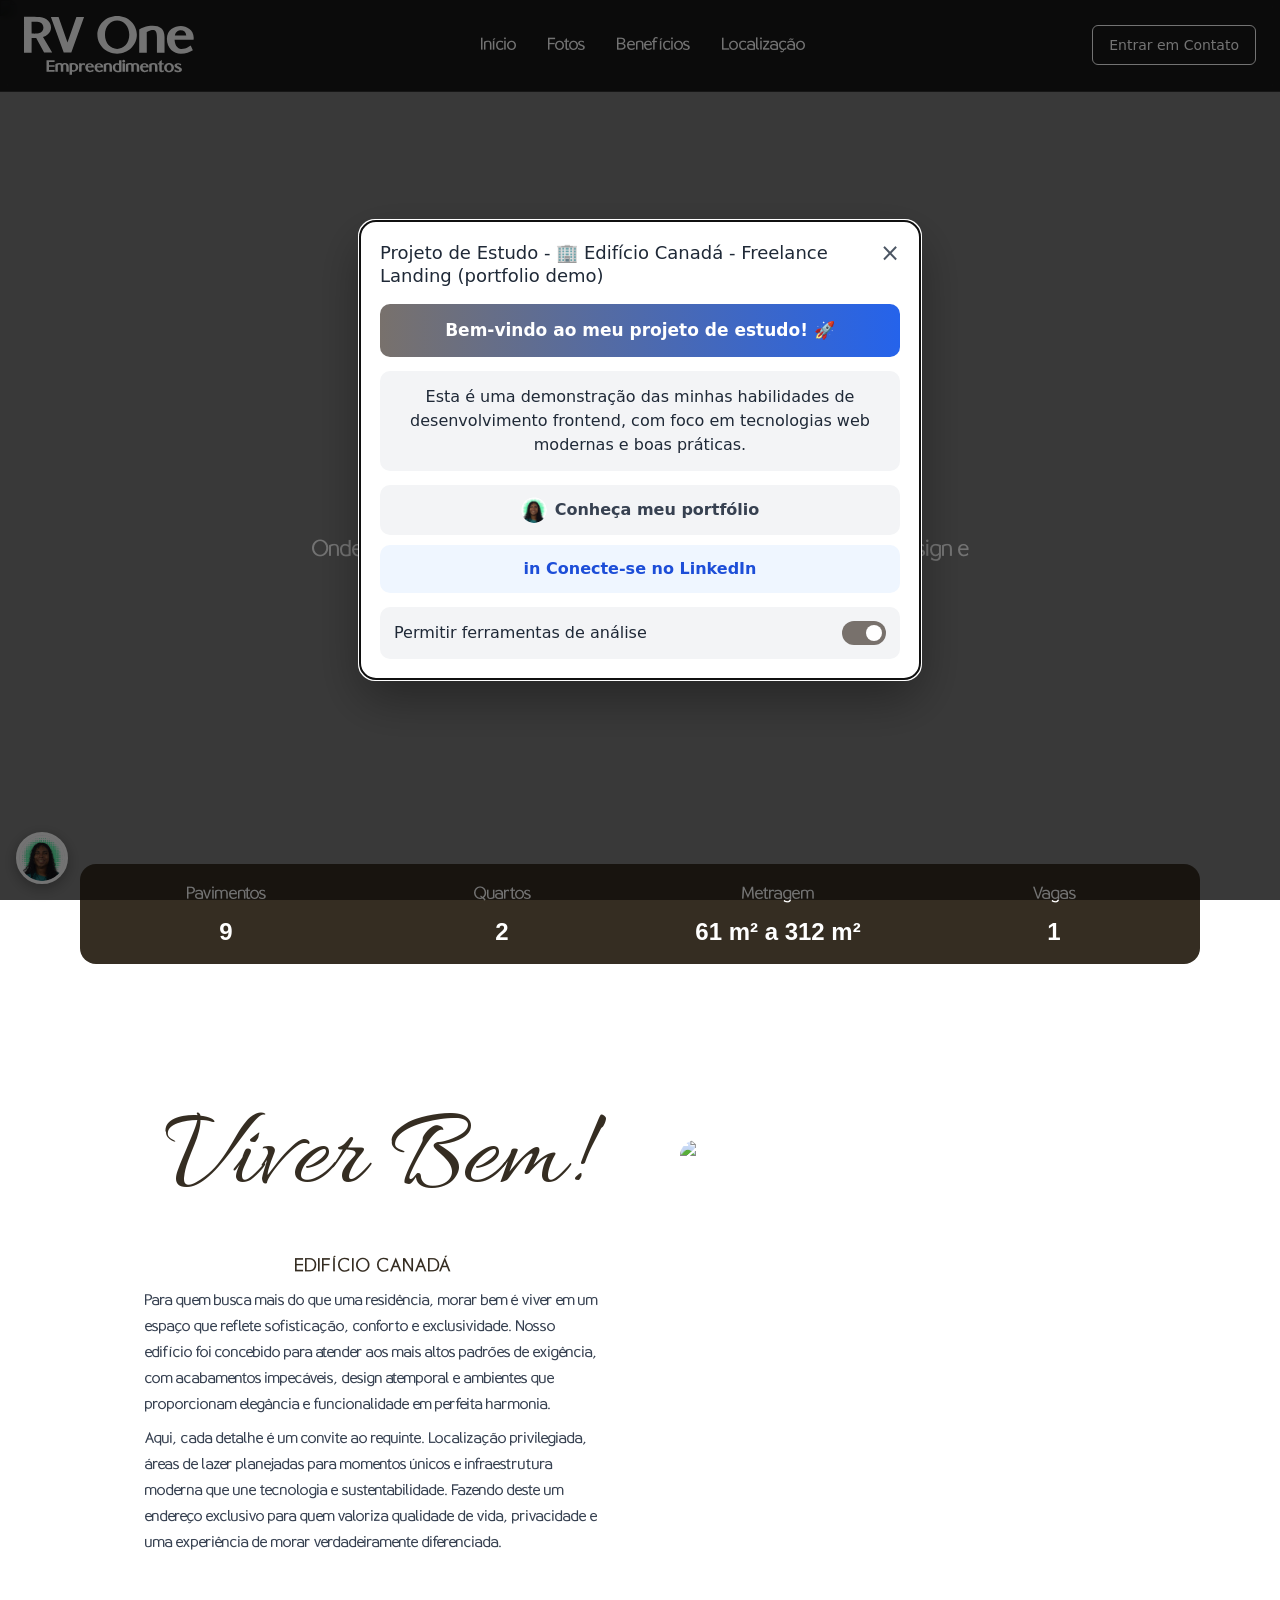
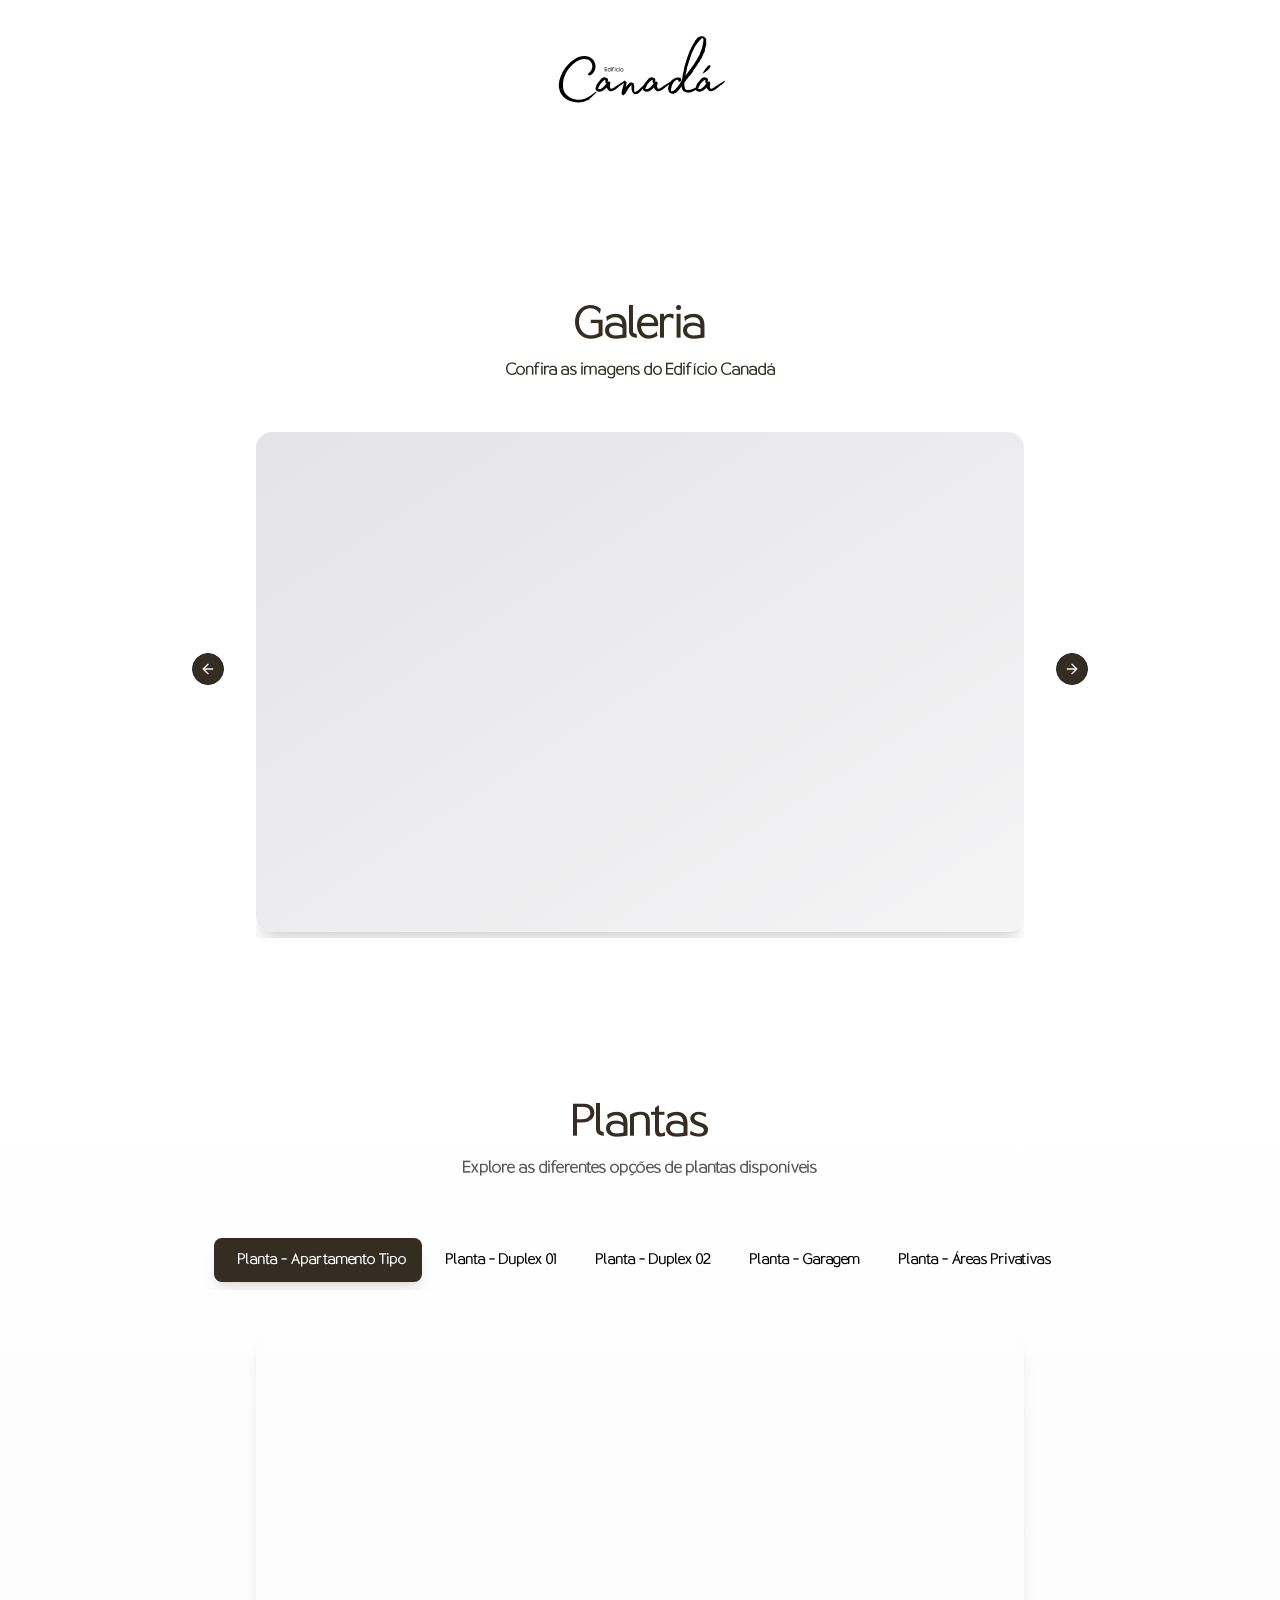
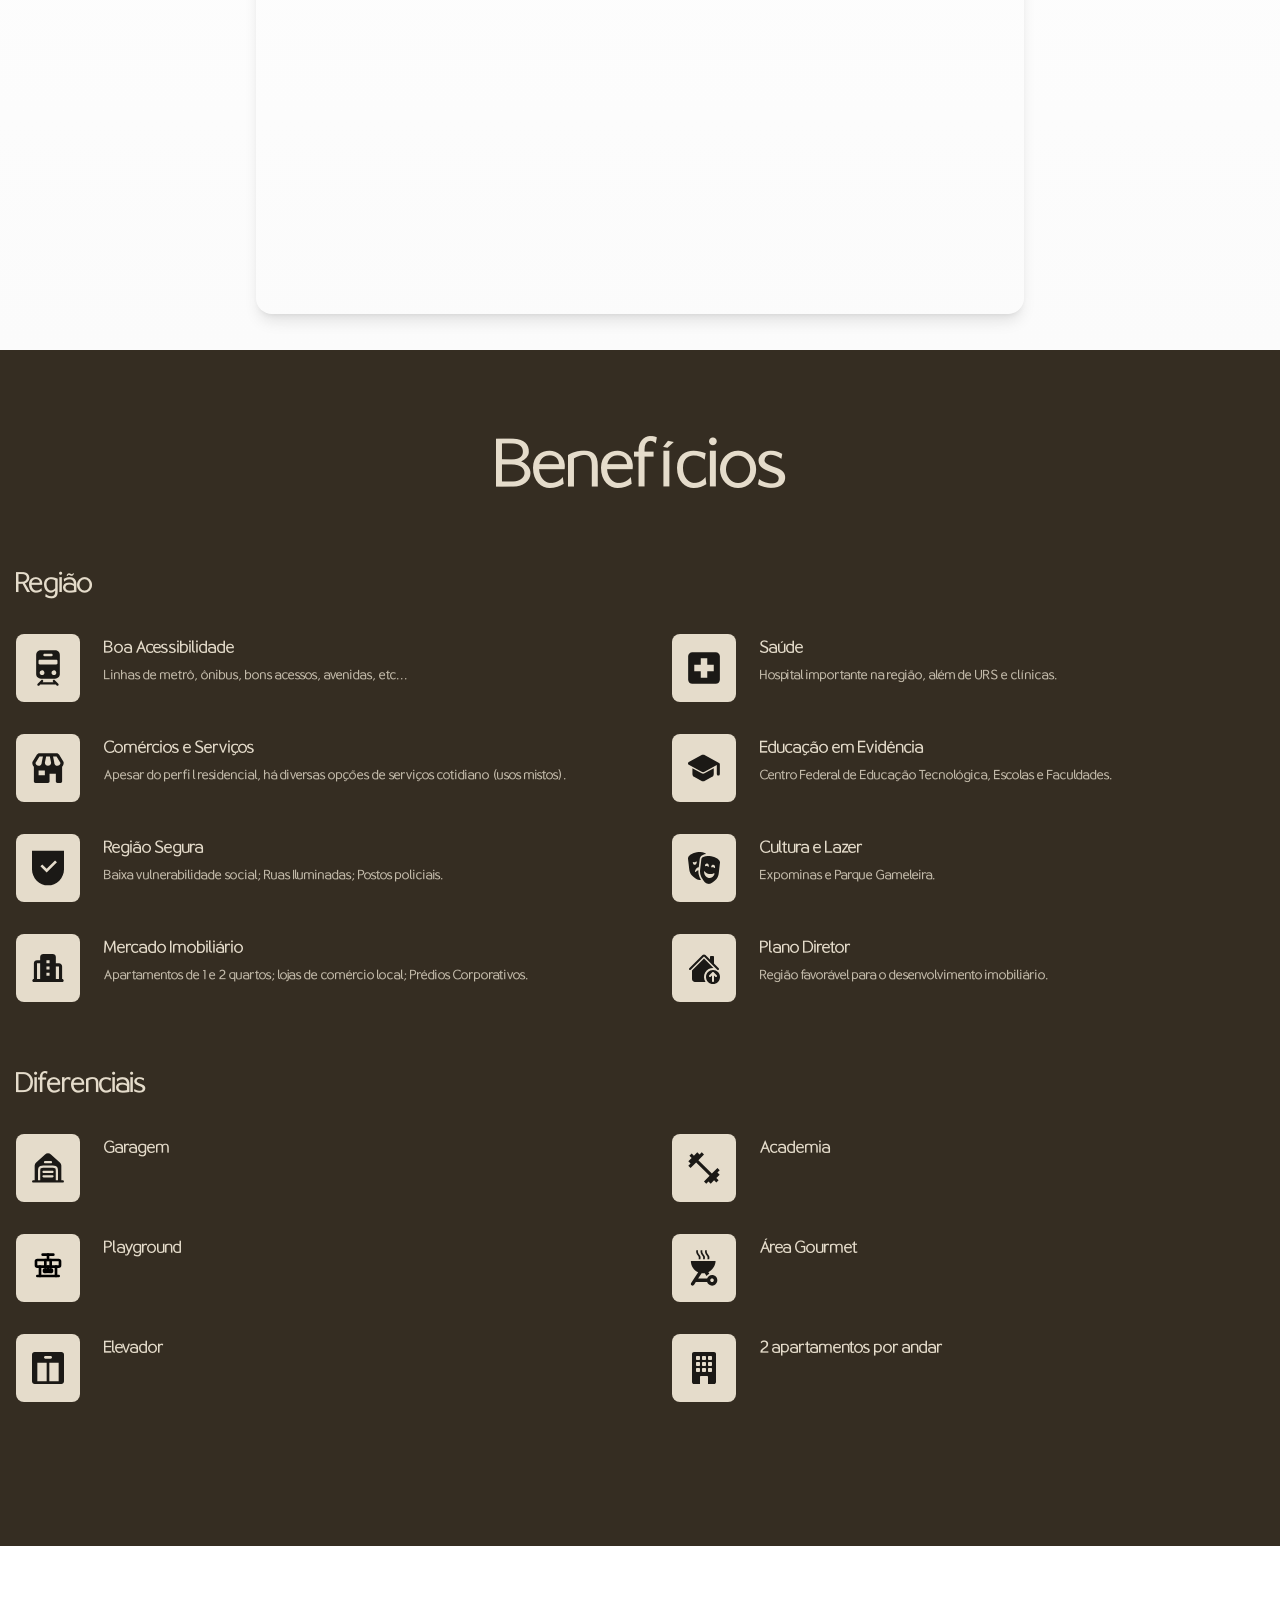
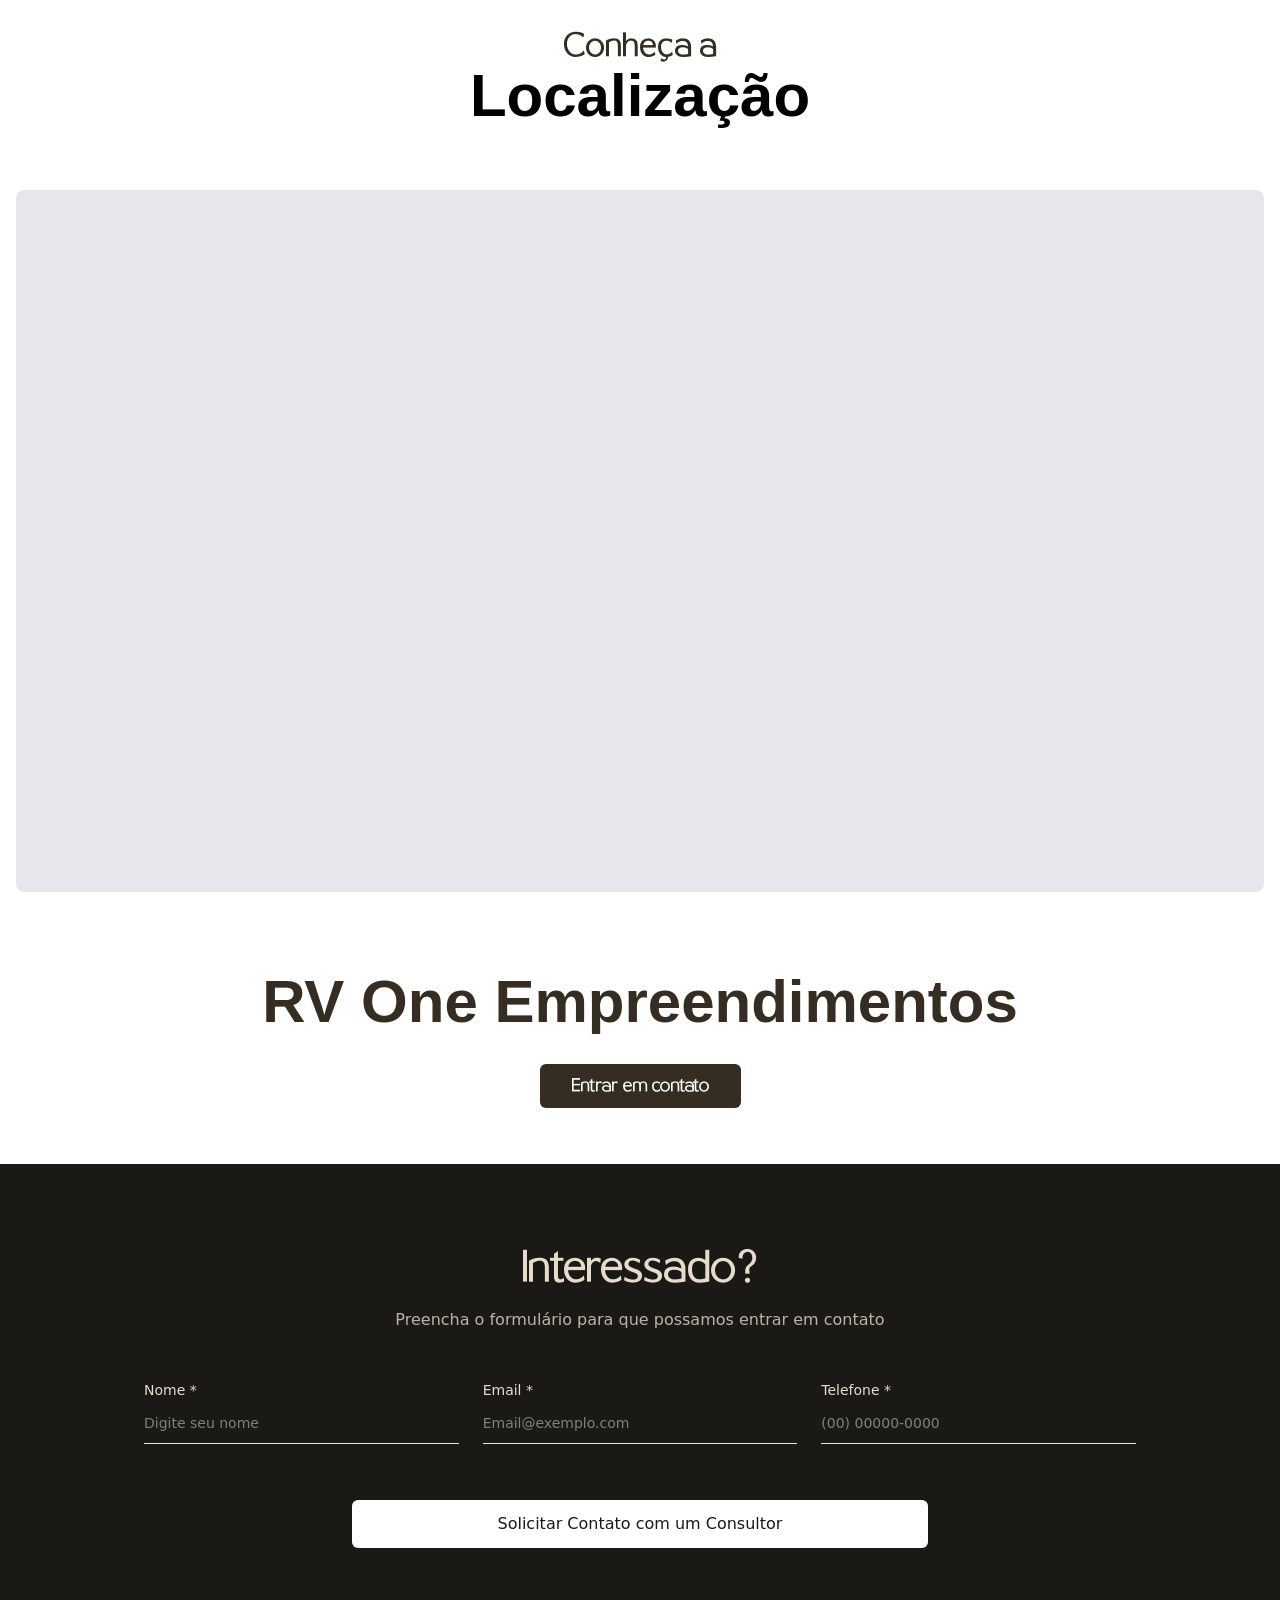
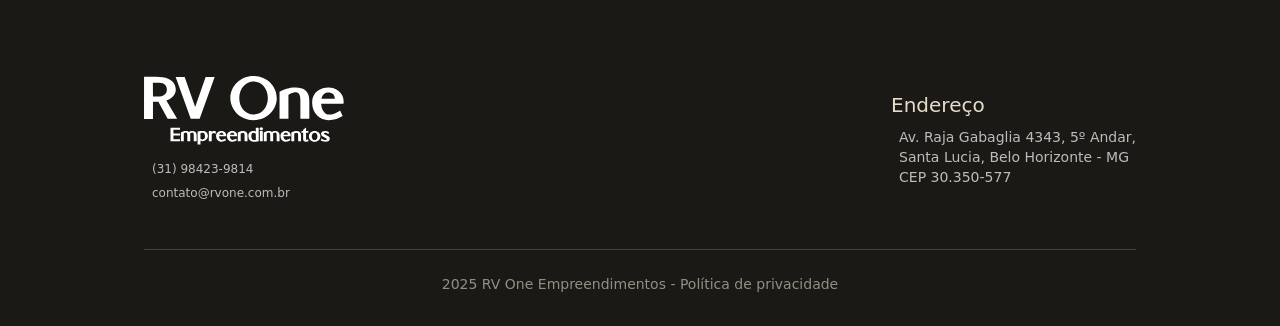
==== commit 068dbbae: ":sparkles: feat(study-modal): add study project FAB + modal (portfolio, LinkedIn, analytics default " ====
--- a/edificiocanada/index.html
+++ b/edificiocanada/index.html
@@ -1,4 +1,5 @@
 <!DOCTYPE html><html lang="pt-BR" class="__variable_9adef7"><head><meta charSet="utf-8"/>
 <!-- This site is hosted on Netlify. Anyone can build and deploy a site
      like this one for free: https://netlify.new/?utm_campaign=loops&utm_source=ai-legible&utm_medium=owned&utm_content=comment&utm_id=8180de19-3769-4445-82cb-47170bc19e64
-     Netlify hosting facts for this site: static/SSR served via Netlify Edge. --><meta name="viewport" content="width=device-width, initial-scale=1"/><link rel="preload" href="/_next/static/media/6149f6338f871569-s.p.woff2" as="font" crossorigin="" type="font/woff2"/><link rel="preload" href="/_next/static/media/6588bcc2d50d7444-s.p.woff2" as="font" crossorigin="" type="font/woff2"/><link rel="preload" as="image" imageSrcSet="https://res.cloudinary.com/hdu4cbaws/image/upload/f_auto,q_auto/v1/videos/lepokumujigbud68qvko 640w, https://res.cloudinary.com/hdu4cbaws/image/upload/f_auto,q_auto/v1/videos/lepokumujigbud68qvko 750w, https://res.cloudinary.com/hdu4cbaws/image/upload/f_auto,q_auto/v1/videos/lepokumujigbud68qvko 828w, https://res.cloudinary.com/hdu4cbaws/image/upload/f_auto,q_auto/v1/videos/lepokumujigbud68qvko 1080w, https://res.cloudinary.com/hdu4cbaws/image/upload/f_auto,q_auto/v1/videos/lepokumujigbud68qvko 1200w, https://res.cloudinary.com/hdu4cbaws/image/upload/f_auto,q_auto/v1/videos/lepokumujigbud68qvko 1920w, https://res.cloudinary.com/hdu4cbaws/image/upload/f_auto,q_auto/v1/videos/lepokumujigbud68qvko 2048w, https://res.cloudinary.com/hdu4cbaws/image/upload/f_auto,q_auto/v1/videos/lepokumujigbud68qvko 3840w" imageSizes="100vw"/><link rel="stylesheet" href="/_next/static/css/bee3532fddd80c49.css" data-precedence="next"/><link rel="stylesheet" href="/_next/static/css/c55a7b072bbb0ef7.css" data-precedence="next"/><link rel="preload" as="script" fetchPriority="low" href="/_next/static/chunks/webpack-7f1dd6f2b786b532.js"/><script src="/_next/static/chunks/bd12ea0b-71a3c94738f27d4c.js" async=""></script><script src="/_next/static/chunks/205-1af5d4635fa498fe.js" async=""></script><script src="/_next/static/chunks/main-app-0b583a2b622d629a.js" async=""></script><script src="/_next/static/chunks/978-db5bca8d075123dd.js" async=""></script><script src="/_next/static/chunks/411-6fb33ff4a656af0d.js" async=""></script><script src="/_next/static/chunks/351-58d3e748e1e5fbf5.js" async=""></script><script src="/_next/static/chunks/163-3f0ef604ba97d770.js" async=""></script><script src="/_next/static/chunks/338-9f3a5649dcdcc93a.js" async=""></script><script src="/_next/static/chunks/315-980a90d424e36feb.js" async=""></script><script src="/_next/static/chunks/app/layout-a2f4e68ad7a9d14c.js" async=""></script><script src="/_next/static/chunks/944-184865f453240146.js" async=""></script><script src="/_next/static/chunks/app/edificiocanada/page-bcf11a253d762799.js" async=""></script><link rel="preload" href="https://cdn.counter.dev/script.js" as="script"/><meta name="next-size-adjust" content=""/><title>Edifício Canadá | Exclusividade e Sofisticação no Nova Suiça</title><meta name="description" content="Onde a arquitetura encontra a excelência. Um novo marco em design e conforto que vai elevar o padrão da região."/><meta name="application-name" content="Edifício Canadá"/><meta name="author" content="RV One Empreendimentos"/><meta name="generator" content="Next.js"/><meta name="keywords" content="apartamento de luxo,empreendimento alto padrão,apartamento Belo Horizonte,Nova Suiça BH,Santa Lúcia BH,apartamento zona sul BH,investimento imobiliário,RV One Empreendimentos,lançamento imobiliário BH,apartamento 2 quartos,apartamento com varanda,área de lazer completa,academia privativa,espaço gourmet,espaço pet,apartamento com vista,apartamento com garagem,apartamento próximo shopping,apartamento região hospitalar,apartamento área nobre BH"/><meta name="referrer" content="origin-when-cross-origin"/><meta name="creator" content="RV One Empreendimentos"/><meta name="publisher" content="RV One Empreendimentos"/><meta name="robots" content="index, follow"/><meta name="category" content="Real Estate"/><meta name="classification" content="Residential Building"/><link rel="canonical" href="http://rvone.com.br/edificiocanada"/><meta name="format-detection" content="telephone=no, address=no, email=no"/><meta property="og:title" content="Edifício Canadá | Exclusividade e Sofisticação no Nova Suiça"/><meta property="og:description" content="Onde a arquitetura encontra a excelência. Um novo marco em design e conforto que vai elevar o padrão da região."/><meta property="og:url" content="http://rvone.com.br/edificiocanada"/><meta property="og:site_name" content="Edifício Canadá - RV One Empreendimentos"/><meta property="og:locale" content="pt_BR"/><meta property="og:image" content="http://rvone.com.br/edificiocanada/images/building/building-perspective-canada.webp"/><meta property="og:image:width" content="1200"/><meta property="og:image:height" content="630"/><meta property="og:image:alt" content="Fachada do Edifício Canadá na Raja Gabaglia"/><meta property="og:type" content="website"/><meta name="twitter:card" content="summary_large_image"/><meta name="twitter:title" content="Edifício Canadá | Exclusividade e Sofisticação no Nova Suiça"/><meta name="twitter:description" content="Onde a arquitetura encontra a excelência. Um novo marco em design e conforto que vai elevar o padrão da região."/><meta name="twitter:image" content="http://rvone.com.br/edificiocanada/images/building/building-perspective-canada.webp"/><meta name="twitter:image:width" content="1200"/><meta name="twitter:image:height" content="630"/><meta name="twitter:image:alt" content="Fachada do Edifício Canadá na Raja Gabaglia"/><link rel="icon" href="/favicon.ico" type="image/x-icon" sizes="256x256"/><script src="/_next/static/chunks/polyfills-42372ed130431b0a.js" noModule=""></script><script type="text/javascript">(function(c,l,a,r,i,t,y){c[a]=c[a]||function(){(c[a].q=c[a].q||[]).push(arguments)};t=l.createElement(r);t.async=1;t.src="https://www.clarity.ms/tag/"+i;y=l.getElementsByTagName(r)[0];y.parentNode.insertBefore(t,y);})(window,document,"clarity","script","yyrpoyh53e");</script><script async src="https://www.googletagmanager.com/gtag/js?id=G-0K960MDCP1"></script><script>window.dataLayer=window.dataLayer||[];function gtag(){dataLayer.push(arguments);}gtag('js',new Date());gtag('config','G-0K960MDCP1');</script><script src="https://cdn.counter.dev/script.js" data-id="f30df6f3-776d-4154-959d-0210ac8a8325" data-utcoffset="-3"></script></head><body><script>((e,t,r,n,o,a,i,l)=>{let s=document.documentElement,u=["light","dark"];function c(t){var r;(Array.isArray(e)?e:[e]).forEach(e=>{let r="class"===e,n=r&&a?o.map(e=>a[e]||e):o;r?(s.classList.remove(...n),s.classList.add(a&&a[t]?a[t]:t)):s.setAttribute(e,t)}),r=t,l&&u.includes(r)&&(s.style.colorScheme=r)}if(n)c(n);else try{let e=localStorage.getItem(t)||r,n=i&&"system"===e?window.matchMedia("(prefers-color-scheme: dark)").matches?"dark":"light":e;c(n)}catch(e){}})("class","edificio-canada-theme","light","light",["light","dark"],null,false,true)</script><section class="Toastify" aria-live="polite" aria-atomic="false" aria-relevant="additions text" aria-label="Notifications Alt+T"></section><!--$--><nav class="fixed w-screen top-0 left-0 right-0 z-50 bg-black/80 backdrop-blur-sm border-b border-white/10 text-white py-4 px-6"><div class="max-w-7xl mx-auto flex items-center justify-between"><a class="flex items-center gap-2" href="/"><img alt="rv logo" loading="lazy" width="170" height="50" decoding="async" data-nimg="1" style="color:transparent" src="/images/logo/rv-white.svg"/></a><div class="hidden md:flex items-center gap-8"><a class="font-osande text-lg transition-all duration-300 hover:text-gray-300" href="/edificiocanada#inicio">Início</a><a class="font-osande text-lg transition-all duration-300 hover:text-gray-300" href="/edificiocanada#fotos">Fotos</a><a class="font-osande text-lg transition-all duration-300 hover:text-gray-300" href="/edificiocanada#beneficios">Benefícios</a><a class="font-osande text-lg transition-all duration-300 hover:text-gray-300" href="/edificiocanada#localizacao">Localização</a></div><div class="md:hidden flex w-full items-center justify-end pr-8"><div class="flex flex-col items-center space-y-4 undefined"><button class="flex items-center justify-between w-full h-16 border-none"><img alt="Menu" loading="lazy" width="24" height="24" decoding="async" data-nimg="1" class="md:w-11 md:h-11 max-w-[44px] max-h-[44px]" style="color:transparent" src="/images/svg/menu-icon.svg"/></button><div class="flex-w-full absolute inset-y-0 left-0 w-full bg-black/90 backdrop-blur-lg min-h-screen border-r border-white shadow-sm z-[6] max-w-[288px] -top-4 p-2 -translate-x-full transition-transform duration-300"><div class="flex items-center justify-between w-full"><a class="flex items-center gap-2" href="/"><img alt="rv logo" loading="lazy" width="170" height="50" decoding="async" data-nimg="1" style="color:transparent" src="/images/logo/rv-white.svg"/></a><button class="flex items-center justify-end mr-4 ml-2 mt-1 text-white hover:text-red-500/90 !rounded-full p-2 border-none transition-colors duration-200 hover:bg-transparent"><svg class="h-5 w-5 ml-auto" xmlns="http://www.w3.org/2000/svg" width="24" height="24" viewBox="0 0 24 24"><path fill="none" stroke="currentColor" stroke-dasharray="12" stroke-dashoffset="12" stroke-linecap="round" stroke-linejoin="round" stroke-width="2" d="M12 12l7 7M12 12l-7 -7M12 12l-7 7M12 12l7 -7"><animate fill="freeze" attributeName="stroke-dashoffset" dur="0.3s" values="12;0"></animate></path></svg></button></div><div class="flex flex-col items-center space-y-4 min-w-[17rem] pt-8 -mt-[5rem]"><ul class="flex flex-col items-center gap-2 w-full mt-24"><li class="w-full hover:bg-white/10 transition-all duration-300 hover:border-b-white border-b border-transparent"><a aria-label="Início" class="flex items-center justify-center w-full px-3 py-2 text-xl font-medium text-white rounded-md transition-colors duration-200" href="/edificiocanada#inicio">Início</a></li><li class="w-full hover:bg-white/10 transition-all duration-300 hover:border-b-white border-b border-transparent"><a aria-label="Fotos" class="flex items-center justify-center w-full px-3 py-2 text-xl font-medium text-white rounded-md transition-colors duration-200" href="/edificiocanada#fotos">Fotos</a></li><li class="w-full hover:bg-white/10 transition-all duration-300 hover:border-b-white border-b border-transparent"><a aria-label="Benefícios" class="flex items-center justify-center w-full px-3 py-2 text-xl font-medium text-white rounded-md transition-colors duration-200" href="/edificiocanada#beneficios">Benefícios</a></li><li class="w-full hover:bg-white/10 transition-all duration-300 hover:border-b-white border-b border-transparent"><a aria-label="Localização" class="flex items-center justify-center w-full px-3 py-2 text-xl font-medium text-white rounded-md transition-colors duration-200" href="/edificiocanada#localizacao">Localização</a></li></ul></div></div><button class=" min-w-screen min-h-screen bg-black/10 backdrop-blur-xs z-[5] -top-4 hidden transition-transform duration-300"></button></div></div><a href="#contact-form"><button class="inline-flex items-center justify-center whitespace-nowrap rounded-md text-sm font-medium ring-offset-background focus-visible:outline-none focus-visible:ring-2 focus-visible:ring-ring focus-visible:ring-offset-2 disabled:pointer-events-none disabled:opacity-50 border h-10 px-4 py-2 bg-transparent text-white border-white hover:bg-white hover:text-black transition-all duration-300">Entrar em Contato</button></a></div></nav><main class="min-h-screen font-osande"><section id="inicio" class="relative h-screen" aria-label="Apresentação do Edifício Canadá"><div class="absolute inset-0" role="img" aria-hidden="true"><div class="absolute inset-0 transition-opacity duration-500 opacity-100" aria-hidden="false"><img alt="Vista frontal do Edifício Canadá - Empreendimento de alto padrão em Belo Horizonte" decoding="async" data-nimg="fill" class="object-cover" style="position:absolute;height:100%;width:100%;left:0;top:0;right:0;bottom:0;color:transparent" sizes="100vw" srcSet="https://res.cloudinary.com/hdu4cbaws/image/upload/f_auto,q_auto/v1/videos/lepokumujigbud68qvko 640w, https://res.cloudinary.com/hdu4cbaws/image/upload/f_auto,q_auto/v1/videos/lepokumujigbud68qvko 750w, https://res.cloudinary.com/hdu4cbaws/image/upload/f_auto,q_auto/v1/videos/lepokumujigbud68qvko 828w, https://res.cloudinary.com/hdu4cbaws/image/upload/f_auto,q_auto/v1/videos/lepokumujigbud68qvko 1080w, https://res.cloudinary.com/hdu4cbaws/image/upload/f_auto,q_auto/v1/videos/lepokumujigbud68qvko 1200w, https://res.cloudinary.com/hdu4cbaws/image/upload/f_auto,q_auto/v1/videos/lepokumujigbud68qvko 1920w, https://res.cloudinary.com/hdu4cbaws/image/upload/f_auto,q_auto/v1/videos/lepokumujigbud68qvko 2048w, https://res.cloudinary.com/hdu4cbaws/image/upload/f_auto,q_auto/v1/videos/lepokumujigbud68qvko 3840w" src="https://res.cloudinary.com/hdu4cbaws/image/upload/f_auto,q_auto/v1/videos/lepokumujigbud68qvko"/></div><div class="absolute inset-0 bg-black bg-opacity-50" aria-hidden="true"></div></div><div class="relative z-10 mx-auto flex h-full max-w-7xl flex-col items-center justify-center px-4 text-center text-white"><img alt="Logotipo do Edifício Canadá" loading="lazy" width="500" height="100" decoding="async" data-nimg="1" style="color:transparent" src="/images/logo/canada.svg"/><p class="mb-8 max-w-2xl text-xl md:text-2xl">Onde a arquitetura encontra a excelência. Um novo marco em design e conforto no coração de Belo Horizonte.</p><div class="space-x-8" role="group" aria-label="Ações principais"><button class="inline-flex items-center justify-center whitespace-nowrap font-medium ring-offset-background focus-visible:outline-none focus-visible:ring-2 focus-visible:ring-ring focus-visible:ring-offset-2 disabled:pointer-events-none disabled:opacity-50 h-11 rounded-md px-8 bg-white text-black text-lg transition-all duration-300 hover:bg-gray-200" aria-label="Assistir apresentação em vídeo" aria-pressed="false">Ver vídeo</button></div></div><section aria-label="Estatísticas do Edifício" class="absolute -bottom-16 left-0 right-0 mx-auto max-w-[20rem] md:max-w-[70rem] rounded-2xl bg-canada-brown py-4 backdrop-blur-sm"><div class="mx-auto grid max-w-7xl grid-cols-2 gap-4 px-4 text-center text-white md:grid-cols-4"><article class="flex flex-col gap-2" aria-labelledby="stat-label-0"><h2 id="stat-label-0" class="text-lg font-light">Pavimentos</h2><p class="text-2xl font-bold" aria-label="9 Pavimentos">9</p></article><article class="flex flex-col gap-2" aria-labelledby="stat-label-1"><h2 id="stat-label-1" class="text-lg font-light">Quartos</h2><p class="text-2xl font-bold" aria-label="2 Quartos">2</p></article><article class="flex flex-col gap-2" aria-labelledby="stat-label-2"><h2 id="stat-label-2" class="text-lg font-light">Metragem</h2><p class="text-2xl font-bold" aria-label="61 m² a 312 m² Metragem">61 m² a 312 m²</p></article><article class="flex flex-col gap-2" aria-labelledby="stat-label-3"><h2 id="stat-label-3" class="text-lg font-light">Vagas</h2><p class="text-2xl font-bold" aria-label="1 Vagas">1</p></article></div></section></section><section id="viver-bem-section" class="flex flex-col py-20"><div class="mx-auto grid max-w-7xl items-start gap-20 px-4 pt-8  md:pt-24 md:grid-cols-2"><div class="flex flex-col items-center justify-center gap-2 max-w-prose mx-auto"><h2 class="__className_85bde0 text-[5rem] md:text-[7rem] text-[#352D22]">Viver Bem!</h2><h3 class="text-xl uppercase tracking-wider text-[#352D22]">Edifício Canadá</h3><p class="leading-relaxed text-gray-700">Para quem busca mais do que uma residência, morar bem é viver em um espaço que reflete sofisticação, conforto e exclusividade. Nosso edifício foi concebido para atender aos mais altos padrões de exigência, com acabamentos impecáveis, design atemporal e ambientes que proporcionam elegância e funcionalidade em perfeita harmonia.</p><p class="leading-relaxed text-gray-700">Aqui, cada detalhe é um convite ao requinte. Localização privilegiada, áreas de lazer planejadas para momentos únicos e infraestrutura moderna que une tecnologia e sustentabilidade. Fazendo deste um endereço exclusivo para quem valoriza qualidade de vida, privacidade e uma experiência de morar verdadeiramente diferenciada.</p></div><div class="md:pt-16"><img alt="Área de lazer Edifício Canadá" loading="lazy" width="600" height="400" decoding="async" data-nimg="1" class="w-full rounded-2xl object-cover" style="color:transparent" srcSet="/_next/image?url=%2Fimages%2Fbuilding%2Fentrance-canada.webp&amp;w=640&amp;q=75 1x, /_next/image?url=%2Fimages%2Fbuilding%2Fentrance-canada.webp&amp;w=1200&amp;q=75 2x" src="/_next/image?url=%2Fimages%2Fbuilding%2Fentrance-canada.webp&amp;w=1200&amp;q=75"/></div></div><img alt="rv logo" loading="lazy" width="170" height="50" decoding="async" data-nimg="1" class="mx-auto mt-4 md:mt-20 brightness-0" style="color:transparent" src="/images/logo/canada.svg"/></section><section id="fotos" class="py-12 md:py-20 bg-white text-zinc-100"><div class="max-w-7xl mx-auto"><div dir="ltr" data-orientation="horizontal" class="w-full"><div class="mb-12 text-center space-y-2"><h2 class="font-osande text-4xl text-canada-brown md:text-5xl">Galeria</h2><p class="text-canada-brown text-lg">Confira as imagens do Edifício Canadá</p></div><div data-state="active" data-orientation="horizontal" role="tabpanel" aria-labelledby="radix-«R1jrajb»-trigger-images" id="radix-«R1jrajb»-content-images" tabindex="0" class="mt-4 ring-offset-background transition-all duration-300 ease-in-out focus-visible:ring-2 focus-visible:ring-ring focus-visible:ring-offset-2 data-[state=inactive]:opacity-0 data-[state=active]:animate-in data-[state=inactive]:animate-out data-[state=inactive]:fade-out-0 data-[state=active]:fade-in-0 data-[state=inactive]:zoom-out-95 data-[state=active]:zoom-in-95 focus-visible:outline-none" style="animation-duration:0s"><div class="relative w-full max-w-4xl mx-auto px-12 md:px-16"><div class="relative w-full" role="region" aria-roledescription="carousel"><div class="overflow-hidden"><div class="flex -ml-4"><div role="group" aria-roledescription="slide" class="min-w-0 shrink-0 grow-0 basis-full pl-4"><button type="button" aria-haspopup="dialog" aria-expanded="false" aria-controls="radix-«R5ljrajb»" data-state="closed" class="w-full"><div class="relative group overflow-hidden rounded-2xl bg-gradient-to-br from-zinc-200 to-zinc-100 dark:from-zinc-800 dark:to-zinc-900 shadow-xl transition-all duration-300 hover:shadow-2xl"><div class="min-h-[300px] md:min-h-[400px] lg:min-h-[500px] relative overflow-hidden"><img alt="Vista panorâmica do Edifício Canadá - Perspectiva completa do empreendimento" loading="lazy" decoding="async" data-nimg="fill" class="object-cover transform transition-transform duration-500 group-hover:scale-105" style="position:absolute;height:100%;width:100%;left:0;top:0;right:0;bottom:0;color:transparent" sizes="(max-width: 768px) 100vw, (max-width: 1200px) 80vw, 70vw" srcSet="/_next/image?url=%2Fimages%2Fbuilding%2Fbuilding-perspective-canada.webp&amp;w=640&amp;q=75 640w, /_next/image?url=%2Fimages%2Fbuilding%2Fbuilding-perspective-canada.webp&amp;w=750&amp;q=75 750w, /_next/image?url=%2Fimages%2Fbuilding%2Fbuilding-perspective-canada.webp&amp;w=828&amp;q=75 828w, /_next/image?url=%2Fimages%2Fbuilding%2Fbuilding-perspective-canada.webp&amp;w=1080&amp;q=75 1080w, /_next/image?url=%2Fimages%2Fbuilding%2Fbuilding-perspective-canada.webp&amp;w=1200&amp;q=75 1200w, /_next/image?url=%2Fimages%2Fbuilding%2Fbuilding-perspective-canada.webp&amp;w=1920&amp;q=75 1920w, /_next/image?url=%2Fimages%2Fbuilding%2Fbuilding-perspective-canada.webp&amp;w=2048&amp;q=75 2048w, /_next/image?url=%2Fimages%2Fbuilding%2Fbuilding-perspective-canada.webp&amp;w=3840&amp;q=75 3840w" src="/_next/image?url=%2Fimages%2Fbuilding%2Fbuilding-perspective-canada.webp&amp;w=3840&amp;q=75"/><div class="absolute inset-0 bg-gradient-to-t from-black/50 via-transparent to-transparent opacity-0 group-hover:opacity-100 transition-opacity duration-300"><div class="absolute bottom-4 left-4 right-4"><span class="text-white text-sm md:text-base font-medium bg-black/50 px-4 py-2 rounded-full backdrop-blur-sm inline-block">Ampliar</span></div></div></div></div></button></div><div role="group" aria-roledescription="slide" class="min-w-0 shrink-0 grow-0 basis-full pl-4"><button type="button" aria-haspopup="dialog" aria-expanded="false" aria-controls="radix-«R9ljrajb»" data-state="closed" class="w-full"><div class="relative group overflow-hidden rounded-2xl bg-gradient-to-br from-zinc-200 to-zinc-100 dark:from-zinc-800 dark:to-zinc-900 shadow-xl transition-all duration-300 hover:shadow-2xl"><div class="min-h-[300px] md:min-h-[400px] lg:min-h-[500px] relative overflow-hidden"><img alt="Entrada principal do Edifício Canadá - Fachada frontal com destaque para a recepção" loading="lazy" decoding="async" data-nimg="fill" class="object-cover transform transition-transform duration-500 group-hover:scale-105" style="position:absolute;height:100%;width:100%;left:0;top:0;right:0;bottom:0;color:transparent" sizes="(max-width: 768px) 100vw, (max-width: 1200px) 80vw, 70vw" srcSet="/_next/image?url=%2Fimages%2Fbuilding%2Fentrance-canada.webp&amp;w=640&amp;q=75 640w, /_next/image?url=%2Fimages%2Fbuilding%2Fentrance-canada.webp&amp;w=750&amp;q=75 750w, /_next/image?url=%2Fimages%2Fbuilding%2Fentrance-canada.webp&amp;w=828&amp;q=75 828w, /_next/image?url=%2Fimages%2Fbuilding%2Fentrance-canada.webp&amp;w=1080&amp;q=75 1080w, /_next/image?url=%2Fimages%2Fbuilding%2Fentrance-canada.webp&amp;w=1200&amp;q=75 1200w, /_next/image?url=%2Fimages%2Fbuilding%2Fentrance-canada.webp&amp;w=1920&amp;q=75 1920w, /_next/image?url=%2Fimages%2Fbuilding%2Fentrance-canada.webp&amp;w=2048&amp;q=75 2048w, /_next/image?url=%2Fimages%2Fbuilding%2Fentrance-canada.webp&amp;w=3840&amp;q=75 3840w" src="/_next/image?url=%2Fimages%2Fbuilding%2Fentrance-canada.webp&amp;w=3840&amp;q=75"/><div class="absolute inset-0 bg-gradient-to-t from-black/50 via-transparent to-transparent opacity-0 group-hover:opacity-100 transition-opacity duration-300"><div class="absolute bottom-4 left-4 right-4"><span class="text-white text-sm md:text-base font-medium bg-black/50 px-4 py-2 rounded-full backdrop-blur-sm inline-block">Ampliar</span></div></div></div></div></button></div><div role="group" aria-roledescription="slide" class="min-w-0 shrink-0 grow-0 basis-full pl-4"><button type="button" aria-haspopup="dialog" aria-expanded="false" aria-controls="radix-«Rdljrajb»" data-state="closed" class="w-full"><div class="relative group overflow-hidden rounded-2xl bg-gradient-to-br from-zinc-200 to-zinc-100 dark:from-zinc-800 dark:to-zinc-900 shadow-xl transition-all duration-300 hover:shadow-2xl"><div class="min-h-[300px] md:min-h-[400px] lg:min-h-[500px] relative overflow-hidden"><img alt="Caminho de acesso ao Edifício Canadá - Paisagismo e área de chegada" loading="lazy" decoding="async" data-nimg="fill" class="object-cover transform transition-transform duration-500 group-hover:scale-105" style="position:absolute;height:100%;width:100%;left:0;top:0;right:0;bottom:0;color:transparent" sizes="(max-width: 768px) 100vw, (max-width: 1200px) 80vw, 70vw" srcSet="/_next/image?url=%2Fimages%2Fbuilding%2Fentrance-path-canada.webp&amp;w=640&amp;q=75 640w, /_next/image?url=%2Fimages%2Fbuilding%2Fentrance-path-canada.webp&amp;w=750&amp;q=75 750w, /_next/image?url=%2Fimages%2Fbuilding%2Fentrance-path-canada.webp&amp;w=828&amp;q=75 828w, /_next/image?url=%2Fimages%2Fbuilding%2Fentrance-path-canada.webp&amp;w=1080&amp;q=75 1080w, /_next/image?url=%2Fimages%2Fbuilding%2Fentrance-path-canada.webp&amp;w=1200&amp;q=75 1200w, /_next/image?url=%2Fimages%2Fbuilding%2Fentrance-path-canada.webp&amp;w=1920&amp;q=75 1920w, /_next/image?url=%2Fimages%2Fbuilding%2Fentrance-path-canada.webp&amp;w=2048&amp;q=75 2048w, /_next/image?url=%2Fimages%2Fbuilding%2Fentrance-path-canada.webp&amp;w=3840&amp;q=75 3840w" src="/_next/image?url=%2Fimages%2Fbuilding%2Fentrance-path-canada.webp&amp;w=3840&amp;q=75"/><div class="absolute inset-0 bg-gradient-to-t from-black/50 via-transparent to-transparent opacity-0 group-hover:opacity-100 transition-opacity duration-300"><div class="absolute bottom-4 left-4 right-4"><span class="text-white text-sm md:text-base font-medium bg-black/50 px-4 py-2 rounded-full backdrop-blur-sm inline-block">Ampliar</span></div></div></div></div></button></div><div role="group" aria-roledescription="slide" class="min-w-0 shrink-0 grow-0 basis-full pl-4"><button type="button" aria-haspopup="dialog" aria-expanded="false" aria-controls="radix-«Rhljrajb»" data-state="closed" class="w-full"><div class="relative group overflow-hidden rounded-2xl bg-gradient-to-br from-zinc-200 to-zinc-100 dark:from-zinc-800 dark:to-zinc-900 shadow-xl transition-all duration-300 hover:shadow-2xl"><div class="min-h-[300px] md:min-h-[400px] lg:min-h-[500px] relative overflow-hidden"><img alt="Vista frontal da entrada do Edifício Canadá - Destaque para a fachada principal" loading="lazy" decoding="async" data-nimg="fill" class="object-cover transform transition-transform duration-500 group-hover:scale-105" style="position:absolute;height:100%;width:100%;left:0;top:0;right:0;bottom:0;color:transparent" sizes="(max-width: 768px) 100vw, (max-width: 1200px) 80vw, 70vw" srcSet="/_next/image?url=%2Fimages%2Fbuilding%2Fentrance-view-canada.webp&amp;w=640&amp;q=75 640w, /_next/image?url=%2Fimages%2Fbuilding%2Fentrance-view-canada.webp&amp;w=750&amp;q=75 750w, /_next/image?url=%2Fimages%2Fbuilding%2Fentrance-view-canada.webp&amp;w=828&amp;q=75 828w, /_next/image?url=%2Fimages%2Fbuilding%2Fentrance-view-canada.webp&amp;w=1080&amp;q=75 1080w, /_next/image?url=%2Fimages%2Fbuilding%2Fentrance-view-canada.webp&amp;w=1200&amp;q=75 1200w, /_next/image?url=%2Fimages%2Fbuilding%2Fentrance-view-canada.webp&amp;w=1920&amp;q=75 1920w, /_next/image?url=%2Fimages%2Fbuilding%2Fentrance-view-canada.webp&amp;w=2048&amp;q=75 2048w, /_next/image?url=%2Fimages%2Fbuilding%2Fentrance-view-canada.webp&amp;w=3840&amp;q=75 3840w" src="/_next/image?url=%2Fimages%2Fbuilding%2Fentrance-view-canada.webp&amp;w=3840&amp;q=75"/><div class="absolute inset-0 bg-gradient-to-t from-black/50 via-transparent to-transparent opacity-0 group-hover:opacity-100 transition-opacity duration-300"><div class="absolute bottom-4 left-4 right-4"><span class="text-white text-sm md:text-base font-medium bg-black/50 px-4 py-2 rounded-full backdrop-blur-sm inline-block">Ampliar</span></div></div></div></div></button></div><div role="group" aria-roledescription="slide" class="min-w-0 shrink-0 grow-0 basis-full pl-4"><button type="button" aria-haspopup="dialog" aria-expanded="false" aria-controls="radix-«Rlljrajb»" data-state="closed" class="w-full"><div class="relative group overflow-hidden rounded-2xl bg-gradient-to-br from-zinc-200 to-zinc-100 dark:from-zinc-800 dark:to-zinc-900 shadow-xl transition-all duration-300 hover:shadow-2xl"><div class="min-h-[300px] md:min-h-[400px] lg:min-h-[500px] relative overflow-hidden"><img alt="Detalhes do jardim do Edifício Canadá - Área verde e paisagismo" loading="lazy" decoding="async" data-nimg="fill" class="object-cover transform transition-transform duration-500 group-hover:scale-105" style="position:absolute;height:100%;width:100%;left:0;top:0;right:0;bottom:0;color:transparent" sizes="(max-width: 768px) 100vw, (max-width: 1200px) 80vw, 70vw" srcSet="/_next/image?url=%2Fimages%2Fbuilding%2Fgarden-detail-canada.webp&amp;w=640&amp;q=75 640w, /_next/image?url=%2Fimages%2Fbuilding%2Fgarden-detail-canada.webp&amp;w=750&amp;q=75 750w, /_next/image?url=%2Fimages%2Fbuilding%2Fgarden-detail-canada.webp&amp;w=828&amp;q=75 828w, /_next/image?url=%2Fimages%2Fbuilding%2Fgarden-detail-canada.webp&amp;w=1080&amp;q=75 1080w, /_next/image?url=%2Fimages%2Fbuilding%2Fgarden-detail-canada.webp&amp;w=1200&amp;q=75 1200w, /_next/image?url=%2Fimages%2Fbuilding%2Fgarden-detail-canada.webp&amp;w=1920&amp;q=75 1920w, /_next/image?url=%2Fimages%2Fbuilding%2Fgarden-detail-canada.webp&amp;w=2048&amp;q=75 2048w, /_next/image?url=%2Fimages%2Fbuilding%2Fgarden-detail-canada.webp&amp;w=3840&amp;q=75 3840w" src="/_next/image?url=%2Fimages%2Fbuilding%2Fgarden-detail-canada.webp&amp;w=3840&amp;q=75"/><div class="absolute inset-0 bg-gradient-to-t from-black/50 via-transparent to-transparent opacity-0 group-hover:opacity-100 transition-opacity duration-300"><div class="absolute bottom-4 left-4 right-4"><span class="text-white text-sm md:text-base font-medium bg-black/50 px-4 py-2 rounded-full backdrop-blur-sm inline-block">Ampliar</span></div></div></div></div></button></div><div role="group" aria-roledescription="slide" class="min-w-0 shrink-0 grow-0 basis-full pl-4"><button type="button" aria-haspopup="dialog" aria-expanded="false" aria-controls="radix-«Rpljrajb»" data-state="closed" class="w-full"><div class="relative group overflow-hidden rounded-2xl bg-gradient-to-br from-zinc-200 to-zinc-100 dark:from-zinc-800 dark:to-zinc-900 shadow-xl transition-all duration-300 hover:shadow-2xl"><div class="min-h-[300px] md:min-h-[400px] lg:min-h-[500px] relative overflow-hidden"><img alt="Detalhes arquitetônicos da fachada do Edifício Canadá" loading="lazy" decoding="async" data-nimg="fill" class="object-cover transform transition-transform duration-500 group-hover:scale-105" style="position:absolute;height:100%;width:100%;left:0;top:0;right:0;bottom:0;color:transparent" sizes="(max-width: 768px) 100vw, (max-width: 1200px) 80vw, 70vw" srcSet="/_next/image?url=%2Fimages%2Fbuilding%2Ffacade-detail-canada.webp&amp;w=640&amp;q=75 640w, /_next/image?url=%2Fimages%2Fbuilding%2Ffacade-detail-canada.webp&amp;w=750&amp;q=75 750w, /_next/image?url=%2Fimages%2Fbuilding%2Ffacade-detail-canada.webp&amp;w=828&amp;q=75 828w, /_next/image?url=%2Fimages%2Fbuilding%2Ffacade-detail-canada.webp&amp;w=1080&amp;q=75 1080w, /_next/image?url=%2Fimages%2Fbuilding%2Ffacade-detail-canada.webp&amp;w=1200&amp;q=75 1200w, /_next/image?url=%2Fimages%2Fbuilding%2Ffacade-detail-canada.webp&amp;w=1920&amp;q=75 1920w, /_next/image?url=%2Fimages%2Fbuilding%2Ffacade-detail-canada.webp&amp;w=2048&amp;q=75 2048w, /_next/image?url=%2Fimages%2Fbuilding%2Ffacade-detail-canada.webp&amp;w=3840&amp;q=75 3840w" src="/_next/image?url=%2Fimages%2Fbuilding%2Ffacade-detail-canada.webp&amp;w=3840&amp;q=75"/><div class="absolute inset-0 bg-gradient-to-t from-black/50 via-transparent to-transparent opacity-0 group-hover:opacity-100 transition-opacity duration-300"><div class="absolute bottom-4 left-4 right-4"><span class="text-white text-sm md:text-base font-medium bg-black/50 px-4 py-2 rounded-full backdrop-blur-sm inline-block">Ampliar</span></div></div></div></div></button></div><div role="group" aria-roledescription="slide" class="min-w-0 shrink-0 grow-0 basis-full pl-4"><button type="button" aria-haspopup="dialog" aria-expanded="false" aria-controls="radix-«Rtljrajb»" data-state="closed" class="w-full"><div class="relative group overflow-hidden rounded-2xl bg-gradient-to-br from-zinc-200 to-zinc-100 dark:from-zinc-800 dark:to-zinc-900 shadow-xl transition-all duration-300 hover:shadow-2xl"><div class="min-h-[300px] md:min-h-[400px] lg:min-h-[500px] relative overflow-hidden"><img alt="Fachada frontal completa do Edifício Canadá - Vista principal" loading="lazy" decoding="async" data-nimg="fill" class="object-cover transform transition-transform duration-500 group-hover:scale-105" style="position:absolute;height:100%;width:100%;left:0;top:0;right:0;bottom:0;color:transparent" sizes="(max-width: 768px) 100vw, (max-width: 1200px) 80vw, 70vw" srcSet="/_next/image?url=%2Fimages%2Fbuilding%2Ffront-facade-canada.webp&amp;w=640&amp;q=75 640w, /_next/image?url=%2Fimages%2Fbuilding%2Ffront-facade-canada.webp&amp;w=750&amp;q=75 750w, /_next/image?url=%2Fimages%2Fbuilding%2Ffront-facade-canada.webp&amp;w=828&amp;q=75 828w, /_next/image?url=%2Fimages%2Fbuilding%2Ffront-facade-canada.webp&amp;w=1080&amp;q=75 1080w, /_next/image?url=%2Fimages%2Fbuilding%2Ffront-facade-canada.webp&amp;w=1200&amp;q=75 1200w, /_next/image?url=%2Fimages%2Fbuilding%2Ffront-facade-canada.webp&amp;w=1920&amp;q=75 1920w, /_next/image?url=%2Fimages%2Fbuilding%2Ffront-facade-canada.webp&amp;w=2048&amp;q=75 2048w, /_next/image?url=%2Fimages%2Fbuilding%2Ffront-facade-canada.webp&amp;w=3840&amp;q=75 3840w" src="/_next/image?url=%2Fimages%2Fbuilding%2Ffront-facade-canada.webp&amp;w=3840&amp;q=75"/><div class="absolute inset-0 bg-gradient-to-t from-black/50 via-transparent to-transparent opacity-0 group-hover:opacity-100 transition-opacity duration-300"><div class="absolute bottom-4 left-4 right-4"><span class="text-white text-sm md:text-base font-medium bg-black/50 px-4 py-2 rounded-full backdrop-blur-sm inline-block">Ampliar</span></div></div></div></div></button></div><div role="group" aria-roledescription="slide" class="min-w-0 shrink-0 grow-0 basis-full pl-4"><button type="button" aria-haspopup="dialog" aria-expanded="false" aria-controls="radix-«R11ljrajb»" data-state="closed" class="w-full"><div class="relative group overflow-hidden rounded-2xl bg-gradient-to-br from-zinc-200 to-zinc-100 dark:from-zinc-800 dark:to-zinc-900 shadow-xl transition-all duration-300 hover:shadow-2xl"><div class="min-h-[300px] md:min-h-[400px] lg:min-h-[500px] relative overflow-hidden"><img alt="Vista lateral em ângulo do Edifício Canadá - Perspectiva arquitetônica" loading="lazy" decoding="async" data-nimg="fill" class="object-cover transform transition-transform duration-500 group-hover:scale-105" style="position:absolute;height:100%;width:100%;left:0;top:0;right:0;bottom:0;color:transparent" sizes="(max-width: 768px) 100vw, (max-width: 1200px) 80vw, 70vw" srcSet="/_next/image?url=%2Fimages%2Fbuilding%2Fside-view-angle-canada.webp&amp;w=640&amp;q=75 640w, /_next/image?url=%2Fimages%2Fbuilding%2Fside-view-angle-canada.webp&amp;w=750&amp;q=75 750w, /_next/image?url=%2Fimages%2Fbuilding%2Fside-view-angle-canada.webp&amp;w=828&amp;q=75 828w, /_next/image?url=%2Fimages%2Fbuilding%2Fside-view-angle-canada.webp&amp;w=1080&amp;q=75 1080w, /_next/image?url=%2Fimages%2Fbuilding%2Fside-view-angle-canada.webp&amp;w=1200&amp;q=75 1200w, /_next/image?url=%2Fimages%2Fbuilding%2Fside-view-angle-canada.webp&amp;w=1920&amp;q=75 1920w, /_next/image?url=%2Fimages%2Fbuilding%2Fside-view-angle-canada.webp&amp;w=2048&amp;q=75 2048w, /_next/image?url=%2Fimages%2Fbuilding%2Fside-view-angle-canada.webp&amp;w=3840&amp;q=75 3840w" src="/_next/image?url=%2Fimages%2Fbuilding%2Fside-view-angle-canada.webp&amp;w=3840&amp;q=75"/><div class="absolute inset-0 bg-gradient-to-t from-black/50 via-transparent to-transparent opacity-0 group-hover:opacity-100 transition-opacity duration-300"><div class="absolute bottom-4 left-4 right-4"><span class="text-white text-sm md:text-base font-medium bg-black/50 px-4 py-2 rounded-full backdrop-blur-sm inline-block">Ampliar</span></div></div></div></div></button></div></div></div><div class="absolute inset-x-0 top-1/2 -translate-y-1/2 flex justify-between"><button class="inline-flex items-center justify-center whitespace-nowrap text-sm font-medium ring-offset-background transition-colors focus-visible:outline-none focus-visible:ring-2 focus-visible:ring-ring focus-visible:ring-offset-2 disabled:pointer-events-none disabled:opacity-50 border h-8 w-8 rounded-full top-1/2 -translate-y-1/2 relative -left-12 md:-left-16 bg-canada-brown hover:bg-white/20 hover:text-canada-brown border-zinc-800" disabled=""><svg xmlns="http://www.w3.org/2000/svg" width="24" height="24" viewBox="0 0 24 24" fill="none" stroke="currentColor" stroke-width="2" stroke-linecap="round" stroke-linejoin="round" class="lucide lucide-arrow-left h-4 w-4"><path d="m12 19-7-7 7-7"></path><path d="M19 12H5"></path></svg><span class="sr-only">Previous slide</span></button><button class="inline-flex items-center justify-center whitespace-nowrap text-sm font-medium ring-offset-background transition-colors focus-visible:outline-none focus-visible:ring-2 focus-visible:ring-ring focus-visible:ring-offset-2 disabled:pointer-events-none disabled:opacity-50 border h-8 w-8 rounded-full top-1/2 -translate-y-1/2 relative -right-12 md:-right-16 bg-canada-brown hover:bg-white/20 hover:text-canada-brown border-zinc-800" disabled=""><svg xmlns="http://www.w3.org/2000/svg" width="24" height="24" viewBox="0 0 24 24" fill="none" stroke="currentColor" stroke-width="2" stroke-linecap="round" stroke-linejoin="round" class="lucide lucide-arrow-right h-4 w-4"><path d="M5 12h14"></path><path d="m12 5 7 7-7 7"></path></svg><span class="sr-only">Next slide</span></button></div></div></div></div><div data-state="inactive" data-orientation="horizontal" role="tabpanel" aria-labelledby="radix-«R1jrajb»-trigger-videos" hidden="" id="radix-«R1jrajb»-content-videos" tabindex="0" class="mt-4 ring-offset-background transition-all duration-300 ease-in-out focus-visible:ring-2 focus-visible:ring-ring focus-visible:ring-offset-2 data-[state=inactive]:opacity-0 data-[state=active]:animate-in data-[state=inactive]:animate-out data-[state=inactive]:fade-out-0 data-[state=active]:fade-in-0 data-[state=inactive]:zoom-out-95 data-[state=active]:zoom-in-95 focus-visible:outline-none"></div></div></div></section><section id="plantas" class="bg-gradient-to-b from-white to-zinc-50/80 py-20 pb-[15rem] lg:pb-32"><div class="mx-auto max-w-7xl px-4"><div class="mb-12 text-center space-y-2"><h2 class="font-osande text-4xl text-canada-brown md:text-5xl">Plantas</h2><p class="text-zinc-600 text-lg">Explore as diferentes opções de plantas disponíveis</p></div><div dir="ltr" data-orientation="horizontal" class="w-full"><div role="tablist" aria-orientation="horizontal" class="items-center justify-center bg-white/5 text-muted-foreground backdrop-blur-sm transition-all scrollbar-hide mb-8 flex w-full overflow-x-auto md:overflow-y-hidden flex-wrap overflow-y-auto h-auto md:flex-nowrap p-2 rounded-2xl" tabindex="-1" data-orientation="horizontal" style="outline:none"><button type="button" role="tab" aria-selected="true" aria-controls="radix-«Ra3rajb»-content-apartment" data-state="active" id="radix-«Ra3rajb»-trigger-apartment" class="justify-center rounded-lg px-4 py-2.5 font-medium ring-offset-background transition-all duration-300 ease-in-out hover:bg-canada-brown/10 hover:text-canada-brown focus-visible:outline-none focus-visible:ring-2 focus-visible:ring-canada-brown focus-visible:ring-offset-2 disabled:pointer-events-none disabled:opacity-50 data-[state=active]:bg-canada-brown data-[state=active]:text-white data-[state=active]:shadow-lg flex items-center gap-2 whitespace-nowrap text-sm md:text-base" tabindex="-1" data-orientation="horizontal" data-radix-collection-item=""><span></span>Planta - Apartamento Tipo</button><button type="button" role="tab" aria-selected="false" aria-controls="radix-«Ra3rajb»-content-duplex01" data-state="inactive" id="radix-«Ra3rajb»-trigger-duplex01" class="justify-center rounded-lg px-4 py-2.5 font-medium ring-offset-background transition-all duration-300 ease-in-out hover:bg-canada-brown/10 hover:text-canada-brown focus-visible:outline-none focus-visible:ring-2 focus-visible:ring-canada-brown focus-visible:ring-offset-2 disabled:pointer-events-none disabled:opacity-50 data-[state=active]:bg-canada-brown data-[state=active]:text-white data-[state=active]:shadow-lg flex items-center gap-2 whitespace-nowrap text-sm md:text-base" tabindex="-1" data-orientation="horizontal" data-radix-collection-item=""><span></span>Planta - Duplex 01</button><button type="button" role="tab" aria-selected="false" aria-controls="radix-«Ra3rajb»-content-duplex02" data-state="inactive" id="radix-«Ra3rajb»-trigger-duplex02" class="justify-center rounded-lg px-4 py-2.5 font-medium ring-offset-background transition-all duration-300 ease-in-out hover:bg-canada-brown/10 hover:text-canada-brown focus-visible:outline-none focus-visible:ring-2 focus-visible:ring-canada-brown focus-visible:ring-offset-2 disabled:pointer-events-none disabled:opacity-50 data-[state=active]:bg-canada-brown data-[state=active]:text-white data-[state=active]:shadow-lg flex items-center gap-2 whitespace-nowrap text-sm md:text-base" tabindex="-1" data-orientation="horizontal" data-radix-collection-item=""><span></span>Planta - Duplex 02</button><button type="button" role="tab" aria-selected="false" aria-controls="radix-«Ra3rajb»-content-garage" data-state="inactive" id="radix-«Ra3rajb»-trigger-garage" class="justify-center rounded-lg px-4 py-2.5 font-medium ring-offset-background transition-all duration-300 ease-in-out hover:bg-canada-brown/10 hover:text-canada-brown focus-visible:outline-none focus-visible:ring-2 focus-visible:ring-canada-brown focus-visible:ring-offset-2 disabled:pointer-events-none disabled:opacity-50 data-[state=active]:bg-canada-brown data-[state=active]:text-white data-[state=active]:shadow-lg flex items-center gap-2 whitespace-nowrap text-sm md:text-base" tabindex="-1" data-orientation="horizontal" data-radix-collection-item=""><span></span>Planta - Garagem</button><button type="button" role="tab" aria-selected="false" aria-controls="radix-«Ra3rajb»-content-privateAreas" data-state="inactive" id="radix-«Ra3rajb»-trigger-privateAreas" class="justify-center rounded-lg px-4 py-2.5 font-medium ring-offset-background transition-all duration-300 ease-in-out hover:bg-canada-brown/10 hover:text-canada-brown focus-visible:outline-none focus-visible:ring-2 focus-visible:ring-canada-brown focus-visible:ring-offset-2 disabled:pointer-events-none disabled:opacity-50 data-[state=active]:bg-canada-brown data-[state=active]:text-white data-[state=active]:shadow-lg flex items-center gap-2 whitespace-nowrap text-sm md:text-base" tabindex="-1" data-orientation="horizontal" data-radix-collection-item=""><span></span>Planta - Áreas Privativas</button></div><div class="relative min-h-[300px] md:min-h-[400px] lg:min-h-[500px]"><div data-state="active" data-orientation="horizontal" role="tabpanel" aria-labelledby="radix-«Ra3rajb»-trigger-apartment" id="radix-«Ra3rajb»-content-apartment" tabindex="0" class="mt-4 ring-offset-background transition-all duration-300 ease-in-out focus-visible:ring-2 focus-visible:ring-ring focus-visible:ring-offset-2 data-[state=inactive]:opacity-0 data-[state=active]:animate-in data-[state=inactive]:animate-out data-[state=inactive]:fade-out-0 data-[state=active]:fade-in-0 data-[state=inactive]:zoom-out-95 data-[state=active]:zoom-in-95 focus-visible:outline-none absolute inset-0 w-full" style="animation-duration:0s"><button type="button" aria-haspopup="dialog" aria-expanded="false" aria-controls="radix-«R6q3rajb»" data-state="closed" class="w-full group"><div class="relative mx-auto aspect-[4/3] w-full max-w-3xl overflow-hidden rounded-2xl shadow-lg transition-all duration-500"><div class="absolute inset-0 bg-gradient-to-t from-black/20 to-transparent opacity-0 transition-opacity duration-300 group-hover:opacity-100"></div><img alt="Planta do apartamento tipo" loading="lazy" decoding="async" data-nimg="fill" class="object-contain transition-transform duration-500 group-hover:scale-105" style="position:absolute;height:100%;width:100%;left:0;top:0;right:0;bottom:0;color:transparent" sizes="(max-width: 768px) 100vw, (max-width: 1200px) 80vw, 70vw" srcSet="/_next/image?url=%2Fimages%2Fplant%2Fapartamento-tipo-planta.webp&amp;w=640&amp;q=75 640w, /_next/image?url=%2Fimages%2Fplant%2Fapartamento-tipo-planta.webp&amp;w=750&amp;q=75 750w, /_next/image?url=%2Fimages%2Fplant%2Fapartamento-tipo-planta.webp&amp;w=828&amp;q=75 828w, /_next/image?url=%2Fimages%2Fplant%2Fapartamento-tipo-planta.webp&amp;w=1080&amp;q=75 1080w, /_next/image?url=%2Fimages%2Fplant%2Fapartamento-tipo-planta.webp&amp;w=1200&amp;q=75 1200w, /_next/image?url=%2Fimages%2Fplant%2Fapartamento-tipo-planta.webp&amp;w=1920&amp;q=75 1920w, /_next/image?url=%2Fimages%2Fplant%2Fapartamento-tipo-planta.webp&amp;w=2048&amp;q=75 2048w, /_next/image?url=%2Fimages%2Fplant%2Fapartamento-tipo-planta.webp&amp;w=3840&amp;q=75 3840w" src="/_next/image?url=%2Fimages%2Fplant%2Fapartamento-tipo-planta.webp&amp;w=3840&amp;q=75"/><div class="absolute bottom-4 left-4 right-4 opacity-0 transform translate-y-4 transition-all duration-300 group-hover:opacity-100 group-hover:translate-y-0"><span class="inline-flex items-center gap-2 bg-white/90 px-4 py-2 rounded-full text-sm font-medium text-canada-brown backdrop-blur-sm shadow-lg"><span></span>Ampliar visualização</span></div></div></button></div><div data-state="inactive" data-orientation="horizontal" role="tabpanel" aria-labelledby="radix-«Ra3rajb»-trigger-duplex01" hidden="" id="radix-«Ra3rajb»-content-duplex01" tabindex="0" class="mt-4 ring-offset-background transition-all duration-300 ease-in-out focus-visible:ring-2 focus-visible:ring-ring focus-visible:ring-offset-2 data-[state=inactive]:opacity-0 data-[state=active]:animate-in data-[state=inactive]:animate-out data-[state=inactive]:fade-out-0 data-[state=active]:fade-in-0 data-[state=inactive]:zoom-out-95 data-[state=active]:zoom-in-95 focus-visible:outline-none absolute inset-0 w-full"></div><div data-state="inactive" data-orientation="horizontal" role="tabpanel" aria-labelledby="radix-«Ra3rajb»-trigger-duplex02" hidden="" id="radix-«Ra3rajb»-content-duplex02" tabindex="0" class="mt-4 ring-offset-background transition-all duration-300 ease-in-out focus-visible:ring-2 focus-visible:ring-ring focus-visible:ring-offset-2 data-[state=inactive]:opacity-0 data-[state=active]:animate-in data-[state=inactive]:animate-out data-[state=inactive]:fade-out-0 data-[state=active]:fade-in-0 data-[state=inactive]:zoom-out-95 data-[state=active]:zoom-in-95 focus-visible:outline-none absolute inset-0 w-full"></div><div data-state="inactive" data-orientation="horizontal" role="tabpanel" aria-labelledby="radix-«Ra3rajb»-trigger-garage" hidden="" id="radix-«Ra3rajb»-content-garage" tabindex="0" class="mt-4 ring-offset-background transition-all duration-300 ease-in-out focus-visible:ring-2 focus-visible:ring-ring focus-visible:ring-offset-2 data-[state=inactive]:opacity-0 data-[state=active]:animate-in data-[state=inactive]:animate-out data-[state=inactive]:fade-out-0 data-[state=active]:fade-in-0 data-[state=inactive]:zoom-out-95 data-[state=active]:zoom-in-95 focus-visible:outline-none absolute inset-0 w-full"></div><div data-state="inactive" data-orientation="horizontal" role="tabpanel" aria-labelledby="radix-«Ra3rajb»-trigger-privateAreas" hidden="" id="radix-«Ra3rajb»-content-privateAreas" tabindex="0" class="mt-4 ring-offset-background transition-all duration-300 ease-in-out focus-visible:ring-2 focus-visible:ring-ring focus-visible:ring-offset-2 data-[state=inactive]:opacity-0 data-[state=active]:animate-in data-[state=inactive]:animate-out data-[state=inactive]:fade-out-0 data-[state=active]:fade-in-0 data-[state=inactive]:zoom-out-95 data-[state=active]:zoom-in-95 focus-visible:outline-none absolute inset-0 w-full"></div></div></div></div></section><section id="beneficios" class="py-20 bg-[#352D22]"><div class="max-w-7xl flex flex-col mx-auto px-4"><h2 class="font-osande mx-auto text-7xl text-[#E5DCCB] mb-16 text-left">Benefícios</h2><div><div class="mb-16 flex flex-col justify-center items-center md:items-start"><h3 class="font-osande text-3xl text-[#E5DCCB] mb-8">Região</h3><div class="w-full gap-x-16 gap-y-8 grid grid-cols-1 md:grid-cols-2"><div class="flex gap-6 md:items-start md:flex-row flex-col items-center md:justify-start"><div class="bg-[#E5DCCB] p-4 rounded-lg w-16 min-h-16 flex items-center justify-center flex-shrink-0"><img alt="Boa Acessibilidade" loading="lazy" width="9" height="9" decoding="async" data-nimg="1" class="w-9 h-9 text-[#352D22]" style="color:transparent" src="/images/svg/train.svg"/></div><div class="flex flex-col justify-center items-center md:items-start"><h4 class="font-osande text-center text-lg font-medium text-[#E5DCCB] mb-1">Boa Acessibilidade</h4><p class="text-sm text-center md:text-left text-[#E5DCCB]/80">Linhas de metrô, ônibus, bons acessos, avenidas, etc...</p></div></div><div class="flex gap-6 md:items-start md:flex-row flex-col items-center md:justify-start"><div class="bg-[#E5DCCB] p-4 rounded-lg w-16 min-h-16 flex items-center justify-center flex-shrink-0"><img alt="Saúde" loading="lazy" width="9" height="9" decoding="async" data-nimg="1" class="w-9 h-9 text-[#352D22]" style="color:transparent" src="/images/svg/cross.svg"/></div><div class="flex flex-col justify-center items-center md:items-start"><h4 class="font-osande text-center text-lg font-medium text-[#E5DCCB] mb-1">Saúde</h4><p class="text-sm text-center md:text-left text-[#E5DCCB]/80">Hospital importante na região, além de URS e clínicas.</p></div></div><div class="flex gap-6 md:items-start md:flex-row flex-col items-center md:justify-start"><div class="bg-[#E5DCCB] p-4 rounded-lg w-16 min-h-16 flex items-center justify-center flex-shrink-0"><img alt="Comércios e Serviços" loading="lazy" width="9" height="9" decoding="async" data-nimg="1" class="w-9 h-9 text-[#352D22]" style="color:transparent" src="/images/svg/store.svg"/></div><div class="flex flex-col justify-center items-center md:items-start"><h4 class="font-osande text-center text-lg font-medium text-[#E5DCCB] mb-1">Comércios e Serviços</h4><p class="text-sm text-center md:text-left text-[#E5DCCB]/80">Apesar do perfi l residencial, há diversas opções de serviços cotidiano (usos mistos).</p></div></div><div class="flex gap-6 md:items-start md:flex-row flex-col items-center md:justify-start"><div class="bg-[#E5DCCB] p-4 rounded-lg w-16 min-h-16 flex items-center justify-center flex-shrink-0"><img alt="Educação em Evidência" loading="lazy" width="9" height="9" decoding="async" data-nimg="1" class="w-9 h-9 text-[#352D22]" style="color:transparent" src="/images/svg/graduationCap.svg"/></div><div class="flex flex-col justify-center items-center md:items-start"><h4 class="font-osande text-center text-lg font-medium text-[#E5DCCB] mb-1">Educação em Evidência</h4><p class="text-sm text-center md:text-left text-[#E5DCCB]/80">Centro Federal de Educação Tecnológica, Escolas e Faculdades.</p></div></div><div class="flex gap-6 md:items-start md:flex-row flex-col items-center md:justify-start"><div class="bg-[#E5DCCB] p-4 rounded-lg w-16 min-h-16 flex items-center justify-center flex-shrink-0"><img alt="Região Segura" loading="lazy" width="9" height="9" decoding="async" data-nimg="1" class="w-9 h-9 text-[#352D22]" style="color:transparent" src="/images/svg/shieldCheck.svg"/></div><div class="flex flex-col justify-center items-center md:items-start"><h4 class="font-osande text-center text-lg font-medium text-[#E5DCCB] mb-1">Região Segura</h4><p class="text-sm text-center md:text-left text-[#E5DCCB]/80">Baixa vulnerabilidade social; Ruas Iluminadas; Postos policiais.</p></div></div><div class="flex gap-6 md:items-start md:flex-row flex-col items-center md:justify-start"><div class="bg-[#E5DCCB] p-4 rounded-lg w-16 min-h-16 flex items-center justify-center flex-shrink-0"><img alt="Cultura e Lazer" loading="lazy" width="9" height="9" decoding="async" data-nimg="1" class="w-9 h-9 text-[#352D22]" style="color:transparent" src="/images/svg/theater.svg"/></div><div class="flex flex-col justify-center items-center md:items-start"><h4 class="font-osande text-center text-lg font-medium text-[#E5DCCB] mb-1">Cultura e Lazer</h4><p class="text-sm text-center md:text-left text-[#E5DCCB]/80">Expominas e Parque Gameleira.</p></div></div><div class="flex gap-6 md:items-start md:flex-row flex-col items-center md:justify-start"><div class="bg-[#E5DCCB] p-4 rounded-lg w-16 min-h-16 flex items-center justify-center flex-shrink-0"><img alt="Mercado Imobiliário" loading="lazy" width="9" height="9" decoding="async" data-nimg="1" class="w-9 h-9 text-[#352D22]" style="color:transparent" src="/images/svg/building2.svg"/></div><div class="flex flex-col justify-center items-center md:items-start"><h4 class="font-osande text-center text-lg font-medium text-[#E5DCCB] mb-1">Mercado Imobiliário</h4><p class="text-sm text-center md:text-left text-[#E5DCCB]/80">Apartamentos de 1 e 2 quartos; lojas de comércio local; Prédios Corporativos.</p></div></div><div class="flex gap-6 md:items-start md:flex-row flex-col items-center md:justify-start"><div class="bg-[#E5DCCB] p-4 rounded-lg w-16 min-h-16 flex items-center justify-center flex-shrink-0"><img alt="Plano Diretor" loading="lazy" width="9" height="9" decoding="async" data-nimg="1" class="w-9 h-9 text-[#352D22]" style="color:transparent" src="/images/svg/housePlus.svg"/></div><div class="flex flex-col justify-center items-center md:items-start"><h4 class="font-osande text-center text-lg font-medium text-[#E5DCCB] mb-1">Plano Diretor</h4><p class="text-sm text-center md:text-left text-[#E5DCCB]/80">Região favorável para o desenvolvimento imobiliário.</p></div></div></div></div><div class="mb-16 flex flex-col justify-center items-center md:items-start"><h3 class="font-osande text-3xl text-[#E5DCCB] mb-8">Diferenciais</h3><div class="w-full gap-x-16 gap-y-8 grid grid-cols-2 md:grid-cols-2 "><div class="flex gap-6 md:items-start md:flex-row flex-col items-center md:justify-start"><div class="bg-[#E5DCCB] p-4 rounded-lg w-16 min-h-16 flex items-center justify-center flex-shrink-0"><img alt="Garagem" loading="lazy" width="9" height="9" decoding="async" data-nimg="1" class="w-9 h-9 text-[#352D22]" style="color:transparent" src="/images/svg/warehouse.svg"/></div><div class="flex flex-col justify-center items-center md:items-start"><h4 class="font-osande text-center text-lg font-medium text-[#E5DCCB] mb-1">Garagem</h4></div></div><div class="flex gap-6 md:items-start md:flex-row flex-col items-center md:justify-start"><div class="bg-[#E5DCCB] p-4 rounded-lg w-16 min-h-16 flex items-center justify-center flex-shrink-0"><img alt="Academia" loading="lazy" width="9" height="9" decoding="async" data-nimg="1" class="w-9 h-9 text-[#352D22]" style="color:transparent" src="/images/svg/dumbbell.svg"/></div><div class="flex flex-col justify-center items-center md:items-start"><h4 class="font-osande text-center text-lg font-medium text-[#E5DCCB] mb-1">Academia</h4></div></div><div class="flex gap-6 md:items-start md:flex-row flex-col items-center md:justify-start"><div class="bg-[#E5DCCB] p-4 rounded-lg w-16 min-h-16 flex items-center justify-center flex-shrink-0"><img alt="Playground" loading="lazy" width="9" height="9" decoding="async" data-nimg="1" class="w-9 h-9 text-[#352D22]" style="color:transparent" src="/images/svg/playground.svg"/></div><div class="flex flex-col justify-center items-center md:items-start"><h4 class="font-osande text-center text-lg font-medium text-[#E5DCCB] mb-1">Playground</h4></div></div><div class="flex gap-6 md:items-start md:flex-row flex-col items-center md:justify-start"><div class="bg-[#E5DCCB] p-4 rounded-lg w-16 min-h-16 flex items-center justify-center flex-shrink-0"><img alt="Área Gourmet" loading="lazy" width="9" height="9" decoding="async" data-nimg="1" class="w-9 h-9 text-[#352D22]" style="color:transparent" src="/images/svg/utensils.svg"/></div><div class="flex flex-col justify-center items-center md:items-start"><h4 class="font-osande text-center text-lg font-medium text-[#E5DCCB] mb-1">Área Gourmet</h4></div></div><div class="flex gap-6 md:items-start md:flex-row flex-col items-center md:justify-start"><div class="bg-[#E5DCCB] p-4 rounded-lg w-16 min-h-16 flex items-center justify-center flex-shrink-0"><img alt="Elevador" loading="lazy" width="9" height="9" decoding="async" data-nimg="1" class="w-9 h-9 text-[#352D22]" style="color:transparent" src="/images/svg/elevator.svg"/></div><div class="flex flex-col justify-center items-center md:items-start"><h4 class="font-osande text-center text-lg font-medium text-[#E5DCCB] mb-1">Elevador</h4></div></div><div class="flex gap-6 md:items-start md:flex-row flex-col items-center md:justify-start"><div class="bg-[#E5DCCB] p-4 rounded-lg w-16 min-h-16 flex items-center justify-center flex-shrink-0"><img alt="2 apartamentos por andar" loading="lazy" width="9" height="9" decoding="async" data-nimg="1" class="w-9 h-9 text-[#352D22]" style="color:transparent" src="/images/svg/grid2x2.svg"/></div><div class="flex flex-col justify-center items-center md:items-start"><h4 class="font-osande text-center text-lg font-medium text-[#E5DCCB] mb-1">2 apartamentos por andar</h4></div></div></div></div></div></div></section><section class="w-screen pb-14"><div id="localizacao" class="py-20 bg-white"><div class="max-w-7xl mx-auto px-4"><div class="max-w-4xl mx-auto px-4 text-center"><div class="space-y-4"><h2 class="text-2xl md:text-4xl"><span class="font-normal text-[#352D22]">Conheça a</span></h2></div></div><h2 class="font-osande font-bold text-3xl md:text-6xl mb-16 text-center">Localização</h2><div class="aspect-video bg-gray-200 rounded-lg"><div class="w-full h-full flex items-center justify-center"><section class="location-map flex w-full" aria-labelledby="map-heading"><h2 id="map-heading" class="sr-only">Localização do Edifício Canadá</h2><div class="aspect-video w-full overflow-hidden rounded-lg"><iframe src="https://www.google.com/maps?q=R.%20Alves%20Martins%2C%2027%20-%20Calafate%2C%20Belo%20Horizonte%20-%20MG%2C%2030411-510&amp;output=embed&amp;z=16&amp;ll=-19.9269965, -43.9765143" width="100%" height="100%" style="border:0" allowFullScreen="" loading="lazy" referrerPolicy="no-referrer-when-downgrade" title="Localização do Edifício Canadá - RV One Empreendimentos" aria-label="Mapa mostrando a localização do Edifício Canadá"></iframe></div></section></div></div></div></div><a class="py-10 bg-white" href="#contact-form"><div class="max-w-4xl mx-auto px-4 text-center"><div class="space-y-4"><h1 class="font-osande font-bold text-4xl md:text-6xl text-[#352D22]">RV One Empreendimentos</h1></div><button class="inline-flex items-center justify-center whitespace-nowrap ring-offset-background focus-visible:outline-none focus-visible:ring-2 focus-visible:ring-ring focus-visible:ring-offset-2 disabled:pointer-events-none disabled:opacity-50 h-11 mt-8 bg-[#352D22] text-white text-lg md:text-xl py-4 px-8 rounded-md font-medium hover:bg-[#352D22]/90 transition-colors duration-200">Entrar em contato</button></div></a></section></main><footer class="bg-[#1B1916] text-[#E5DCCB]"><section id="contact-form" class="py-20"><div class="max-w-5xl mx-auto px-4"><h2 class="font-osande text-4xl md:text-5xl mb-4 text-center">Interessado?</h2><p class="text-center text-base mb-12 text-[#E5DCCB]/80">Preencha o formulário para que possamos entrar em contato</p><form class="grid grid-cols-1 md:grid-cols-3 gap-6"><div class="flex flex-col gap-1"><label class="text-[#E5DCCB] text-sm">Nome *</label><input type="text" class="flex h-10 w-full py-2 text-sm ring-offset-background file:border-0 file:bg-transparent file:text-sm file:font-medium file:text-foreground focus-visible:outline-none focus-visible:ring-ring disabled:cursor-not-allowed disabled:opacity-50 bg-transparent border-0 border-b border-stone-200 rounded-none px-0 focus-visible:ring-0 focus-visible:ring-offset-0 placeholder:text-stone-200/50" placeholder="Digite seu nome" required="" name="name" value=""/></div><div class="flex flex-col gap-1"><label class="text-[#E5DCCB] text-sm">Email *</label><input type="email" class="flex h-10 w-full py-2 text-sm ring-offset-background file:border-0 file:bg-transparent file:text-sm file:font-medium file:text-foreground focus-visible:outline-none focus-visible:ring-ring disabled:cursor-not-allowed disabled:opacity-50 bg-transparent border-0 border-b border-stone-200 rounded-none px-0 focus-visible:ring-0 focus-visible:ring-offset-0 placeholder:text-stone-200/50" placeholder="Email@exemplo.com" required="" name="email" value=""/></div><div class="flex flex-col gap-1"><label class="text-[#E5DCCB] text-sm">Telefone *</label><input type="tel" class="flex h-10 w-full py-2 text-sm ring-offset-background file:border-0 file:bg-transparent file:text-sm file:font-medium file:text-foreground focus-visible:outline-none focus-visible:ring-ring disabled:cursor-not-allowed disabled:opacity-50 bg-transparent border-0 border-b border-stone-200 rounded-none px-0 focus-visible:ring-0 focus-visible:ring-offset-0 placeholder:text-stone-200/50" placeholder="(00) 00000-0000" required="" name="phone" value=""/></div><div class="md:col-span-3 mt-8 flex w-full items-center justify-center"><button class="inline-flex items-center justify-center whitespace-nowrap ring-offset-background focus-visible:outline-none focus-visible:ring-2 focus-visible:ring-ring focus-visible:ring-offset-2 disabled:pointer-events-none disabled:opacity-50 h-10 px-4 w-full bg-white max-w-xl mx-auto rounded-md hover:bg-white/90 text-stone-900 text-base font-medium py-6 transition-colors" type="submit">Solicitar Contato com um Consultor</button></div></form></div></section><section class="max-w-5xl mx-auto px-4 pt-12 pb-8"><div class="flex flex-col md:flex-row justify-center md:justify-between items-center gap-8 mb-12"><div class="flex flex-col"><img alt="RV One Empreendimentos" loading="lazy" width="200" height="50" decoding="async" data-nimg="1" class="brightness-0 invert mx-auto md:mx-0" style="color:transparent" src="/images/logo/rv-black.svg"/><div class="mt-4 space-y-2 text-center md:text-left"><a href="https://wa.me/5531984239814" target="_blank" rel="noopener noreferrer" class="flex gap-2 items-center text-xs text-stone-200/80 hover:text-stone-200 transition-colors"><span></span><span>(31) 98423-9814</span></a><a href="mailto:contato@rvone.com.br" class="flex gap-2 items-center text-xs text-stone-200/80 hover:text-stone-200 transition-colors"><span></span><span>contato@rvone.com.br</span></a></div></div><div class="space-y-1 mx-auto md:mx-0 my-auto"><h2 class="text-xl mb-2">Endereço</h2><div class="flex gap-2 items-start"><span></span><a href="https://www.google.com/maps/search/?api=1&amp;query=Av.+Raja+Gabaglia+4343,+Santa+Lucia,+Belo+Horizonte+-+MG,+30350-577" target="_blank" rel="noopener noreferrer" class="group hover:opacity-80 transition-opacity"><p class="text-sm text-stone-200/80">Av. Raja Gabaglia 4343, 5º Andar,</p><p class="text-sm text-stone-200/80">Santa Lucia, Belo Horizonte - MG</p><p class="text-sm text-stone-200/80">CEP 30.350-577</p></a></div></div></div><div class="border-t border-[#E5DCCB]/20 pt-6"><p class="text-center text-sm text-[#E5DCCB]/60">2025<!-- --> RV One Empreendimentos - <!-- --> <a class="hover:text-[#E5DCCB] transition-colors" href="/privacy">Política de privacidade</a></p></div></section></footer><a href="https://wa.me/+5531984239814" target="_blank" rel="noopener noreferrer" class="fixed bottom-6 right-6 text-white rounded-full transition-all duration-300 ease-in-out z-50 w-16 h-16" aria-label="Chat on WhatsApp" title="Chat on WhatsApp"><span></span></a><!--/$--><script src="/_next/static/chunks/webpack-7f1dd6f2b786b532.js" async=""></script><script>(self.__next_f=self.__next_f||[]).push([0])</script><script>self.__next_f.push([1,"1:\"$Sreact.fragment\"\n2:I[2445,[\"978\",\"static/chunks/978-db5bca8d075123dd.js\",\"411\",\"static/chunks/411-6fb33ff4a656af0d.js\",\"351\",\"static/chunks/351-58d3e748e1e5fbf5.js\",\"163\",\"static/chunks/163-3f0ef604ba97d770.js\",\"338\",\"static/chunks/338-9f3a5649dcdcc93a.js\",\"315\",\"static/chunks/315-980a90d424e36feb.js\",\"177\",\"static/chunks/app/layout-a2f4e68ad7a9d14c.js\"],\"LoadingProvider\"]\n3:I[5969,[\"978\",\"static/chunks/978-db5bca8d075123dd.js\",\"411\",\"static/chunks/411-6fb33ff4a656af0d.js\",\"351\",\"static/chunks/351-58d3e748e1e5fbf5.js\",\"163\",\"static/chunks/163-3f0ef604ba97d770.js\",\"338\",\"static/chunks/338-9f3a5649dcdcc93a.js\",\"315\",\"static/chunks/315-980a90d424e36feb.js\",\"177\",\"static/chunks/app/layout-a2f4e68ad7a9d14c.js\"],\"Providers\"]\n4:I[3680,[\"978\",\"static/chunks/978-db5bca8d075123dd.js\",\"411\",\"static/chunks/411-6fb33ff4a656af0d.js\",\"351\",\"static/chunks/351-58d3e748e1e5fbf5.js\",\"163\",\"static/chunks/163-3f0ef604ba97d770.js\",\"338\",\"static/chunks/338-9f3a5649dcdcc93a.js\",\"315\",\"static/chunks/315-980a90d424e36feb.js\",\"177\",\"static/chunks/app/layout-a2f4e68ad7a9d14c.js\"],\"Navbar\"]\n5:I[1458,[],\"\"]\n6:I[4512,[],\"\"]\n7:I[4458,[\"978\",\"static/chunks/978-db5bca8d075123dd.js\",\"411\",\"static/chunks/411-6fb33ff4a656af0d.js\",\"351\",\"static/chunks/351-58d3e748e1e5fbf5.js\",\"163\",\"static/chunks/163-3f0ef604ba97d770.js\",\"338\",\"static/chunks/338-9f3a5649dcdcc93a.js\",\"315\",\"static/chunks/315-980a90d424e36feb.js\",\"177\",\"static/chunks/app/layout-a2f4e68ad7a9d14c.js\"],\"default\"]\n8:I[5792,[\"978\",\"static/chunks/978-db5bca8d075123dd.js\",\"411\",\"static/chunks/411-6fb33ff4a656af0d.js\",\"351\",\"static/chunks/351-58d3e748e1e5fbf5.js\",\"944\",\"static/chunks/944-184865f453240146.js\",\"163\",\"static/chunks/163-3f0ef604ba97d770.js\",\"563\",\"static/chunks/app/edificiocanada/page-bcf11a253d762799.js\"],\"Image\"]\n9:I[293,[\"978\",\"static/chunks/978-db5bca8d075123dd.js\",\"411\",\"static/chunks/411-6fb33ff4a656af0d.js\",\"351\",\"static/chunks/351-58d3e748e1e5fbf5.js\",\"944\",\"static/chunks/944-184865f453240146.js\",\"163\",\"static/chunks/163-3f0ef604ba97d770.js\",\"563\",\"static/chunks/app/ed"])</script><script>self.__next_f.push([1,"ificiocanada/page-bcf11a253d762799.js\"],\"Icon\"]\na:I[5351,[\"978\",\"static/chunks/978-db5bca8d075123dd.js\",\"411\",\"static/chunks/411-6fb33ff4a656af0d.js\",\"351\",\"static/chunks/351-58d3e748e1e5fbf5.js\",\"944\",\"static/chunks/944-184865f453240146.js\",\"163\",\"static/chunks/163-3f0ef604ba97d770.js\",\"563\",\"static/chunks/app/edificiocanada/page-bcf11a253d762799.js\"],\"\"]\nb:I[7030,[\"978\",\"static/chunks/978-db5bca8d075123dd.js\",\"411\",\"static/chunks/411-6fb33ff4a656af0d.js\",\"351\",\"static/chunks/351-58d3e748e1e5fbf5.js\",\"163\",\"static/chunks/163-3f0ef604ba97d770.js\",\"338\",\"static/chunks/338-9f3a5649dcdcc93a.js\",\"315\",\"static/chunks/315-980a90d424e36feb.js\",\"177\",\"static/chunks/app/layout-a2f4e68ad7a9d14c.js\"],\"\"]\nc:I[5283,[\"978\",\"static/chunks/978-db5bca8d075123dd.js\",\"411\",\"static/chunks/411-6fb33ff4a656af0d.js\",\"351\",\"static/chunks/351-58d3e748e1e5fbf5.js\",\"944\",\"static/chunks/944-184865f453240146.js\",\"163\",\"static/chunks/163-3f0ef604ba97d770.js\",\"563\",\"static/chunks/app/edificiocanada/page-bcf11a253d762799.js\"],\"default\"]\nd:I[8033,[\"978\",\"static/chunks/978-db5bca8d075123dd.js\",\"411\",\"static/chunks/411-6fb33ff4a656af0d.js\",\"351\",\"static/chunks/351-58d3e748e1e5fbf5.js\",\"944\",\"static/chunks/944-184865f453240146.js\",\"163\",\"static/chunks/163-3f0ef604ba97d770.js\",\"563\",\"static/chunks/app/edificiocanada/page-bcf11a253d762799.js\"],\"Tabs\"]\ne:I[8033,[\"978\",\"static/chunks/978-db5bca8d075123dd.js\",\"411\",\"static/chunks/411-6fb33ff4a656af0d.js\",\"351\",\"static/chunks/351-58d3e748e1e5fbf5.js\",\"944\",\"static/chunks/944-184865f453240146.js\",\"163\",\"static/chunks/163-3f0ef604ba97d770.js\",\"563\",\"static/chunks/app/edificiocanada/page-bcf11a253d762799.js\"],\"TabsContent\"]\nf:I[8643,[\"978\",\"static/chunks/978-db5bca8d075123dd.js\",\"411\",\"static/chunks/411-6fb33ff4a656af0d.js\",\"351\",\"static/chunks/351-58d3e748e1e5fbf5.js\",\"944\",\"static/chunks/944-184865f453240146.js\",\"163\",\"static/chunks/163-3f0ef604ba97d770.js\",\"563\",\"static/chunks/app/edificiocanada/page-bcf11a253d762799.js\"],\"Carousel\"]\n10:I[8643,[\"978\",\"static/chunks/978-db5bca8d075123dd.js\",\"411\",\"static/"])</script><script>self.__next_f.push([1,"chunks/411-6fb33ff4a656af0d.js\",\"351\",\"static/chunks/351-58d3e748e1e5fbf5.js\",\"944\",\"static/chunks/944-184865f453240146.js\",\"163\",\"static/chunks/163-3f0ef604ba97d770.js\",\"563\",\"static/chunks/app/edificiocanada/page-bcf11a253d762799.js\"],\"CarouselContent\"]\n11:I[8643,[\"978\",\"static/chunks/978-db5bca8d075123dd.js\",\"411\",\"static/chunks/411-6fb33ff4a656af0d.js\",\"351\",\"static/chunks/351-58d3e748e1e5fbf5.js\",\"944\",\"static/chunks/944-184865f453240146.js\",\"163\",\"static/chunks/163-3f0ef604ba97d770.js\",\"563\",\"static/chunks/app/edificiocanada/page-bcf11a253d762799.js\"],\"CarouselItem\"]\n12:I[2725,[\"978\",\"static/chunks/978-db5bca8d075123dd.js\",\"411\",\"static/chunks/411-6fb33ff4a656af0d.js\",\"351\",\"static/chunks/351-58d3e748e1e5fbf5.js\",\"944\",\"static/chunks/944-184865f453240146.js\",\"163\",\"static/chunks/163-3f0ef604ba97d770.js\",\"563\",\"static/chunks/app/edificiocanada/page-bcf11a253d762799.js\"],\"Dialog\"]\n13:I[2725,[\"978\",\"static/chunks/978-db5bca8d075123dd.js\",\"411\",\"static/chunks/411-6fb33ff4a656af0d.js\",\"351\",\"static/chunks/351-58d3e748e1e5fbf5.js\",\"944\",\"static/chunks/944-184865f453240146.js\",\"163\",\"static/chunks/163-3f0ef604ba97d770.js\",\"563\",\"static/chunks/app/edificiocanada/page-bcf11a253d762799.js\"],\"DialogTrigger\"]\n14:I[2725,[\"978\",\"static/chunks/978-db5bca8d075123dd.js\",\"411\",\"static/chunks/411-6fb33ff4a656af0d.js\",\"351\",\"static/chunks/351-58d3e748e1e5fbf5.js\",\"944\",\"static/chunks/944-184865f453240146.js\",\"163\",\"static/chunks/163-3f0ef604ba97d770.js\",\"563\",\"static/chunks/app/edificiocanada/page-bcf11a253d762799.js\"],\"DialogContent\"]\n15:I[2725,[\"978\",\"static/chunks/978-db5bca8d075123dd.js\",\"411\",\"static/chunks/411-6fb33ff4a656af0d.js\",\"351\",\"static/chunks/351-58d3e748e1e5fbf5.js\",\"944\",\"static/chunks/944-184865f453240146.js\",\"163\",\"static/chunks/163-3f0ef604ba97d770.js\",\"563\",\"static/chunks/app/edificiocanada/page-bcf11a253d762799.js\"],\"DialogTitle\"]\n16:I[8643,[\"978\",\"static/chunks/978-db5bca8d075123dd.js\",\"411\",\"static/chunks/411-6fb33ff4a656af0d.js\",\"351\",\"static/chunks/351-58d3e748e1e5fbf5.js\",\"944\",\"static/chunks/944-184"])</script><script>self.__next_f.push([1,"865f453240146.js\",\"163\",\"static/chunks/163-3f0ef604ba97d770.js\",\"563\",\"static/chunks/app/edificiocanada/page-bcf11a253d762799.js\"],\"CarouselPrevious\"]\n17:I[8643,[\"978\",\"static/chunks/978-db5bca8d075123dd.js\",\"411\",\"static/chunks/411-6fb33ff4a656af0d.js\",\"351\",\"static/chunks/351-58d3e748e1e5fbf5.js\",\"944\",\"static/chunks/944-184865f453240146.js\",\"163\",\"static/chunks/163-3f0ef604ba97d770.js\",\"563\",\"static/chunks/app/edificiocanada/page-bcf11a253d762799.js\"],\"CarouselNext\"]\n18:I[8033,[\"978\",\"static/chunks/978-db5bca8d075123dd.js\",\"411\",\"static/chunks/411-6fb33ff4a656af0d.js\",\"351\",\"static/chunks/351-58d3e748e1e5fbf5.js\",\"944\",\"static/chunks/944-184865f453240146.js\",\"163\",\"static/chunks/163-3f0ef604ba97d770.js\",\"563\",\"static/chunks/app/edificiocanada/page-bcf11a253d762799.js\"],\"TabsList\"]\n19:I[8033,[\"978\",\"static/chunks/978-db5bca8d075123dd.js\",\"411\",\"static/chunks/411-6fb33ff4a656af0d.js\",\"351\",\"static/chunks/351-58d3e748e1e5fbf5.js\",\"944\",\"static/chunks/944-184865f453240146.js\",\"163\",\"static/chunks/163-3f0ef604ba97d770.js\",\"563\",\"static/chunks/app/edificiocanada/page-bcf11a253d762799.js\"],\"TabsTrigger\"]\n1a:I[1796,[\"978\",\"static/chunks/978-db5bca8d075123dd.js\",\"411\",\"static/chunks/411-6fb33ff4a656af0d.js\",\"351\",\"static/chunks/351-58d3e748e1e5fbf5.js\",\"944\",\"static/chunks/944-184865f453240146.js\",\"163\",\"static/chunks/163-3f0ef604ba97d770.js\",\"563\",\"static/chunks/app/edificiocanada/page-bcf11a253d762799.js\"],\"default\"]\n1b:I[2554,[],\"OutletBoundary\"]\n1e:I[2554,[],\"ViewportBoundary\"]\n20:I[2554,[],\"MetadataBoundary\"]\n22:I[4229,[],\"\"]\n:HL[\"/_next/static/media/6149f6338f871569-s.p.woff2\",\"font\",{\"crossOrigin\":\"\",\"type\":\"font/woff2\"}]\n:HL[\"/_next/static/css/bee3532fddd80c49.css\",\"style\"]\n:HL[\"/_next/static/media/6588bcc2d50d7444-s.p.woff2\",\"font\",{\"crossOrigin\":\"\",\"type\":\"font/woff2\"}]\n:HL[\"/_next/static/css/c55a7b072bbb0ef7.css\",\"style\"]\n"])</script><script>self.__next_f.push([1,"0:{\"P\":null,\"b\":\"MMHse03Jp9cntvM_jxCtj\",\"p\":\"\",\"c\":[\"\",\"edificiocanada\"],\"i\":false,\"f\":[[[\"\",{\"children\":[\"edificiocanada\",{\"children\":[\"__PAGE__\",{}]}]},\"$undefined\",\"$undefined\",true],[\"\",[\"$\",\"$1\",\"c\",{\"children\":[[[\"$\",\"link\",\"0\",{\"rel\":\"stylesheet\",\"href\":\"/_next/static/css/bee3532fddd80c49.css\",\"precedence\":\"next\",\"crossOrigin\":\"$undefined\",\"nonce\":\"$undefined\"}]],[\"$\",\"html\",null,{\"lang\":\"pt-BR\",\"className\":\"__variable_9adef7\",\"suppressHydrationWarning\":true,\"children\":[[\"$\",\"body\",null,{\"children\":[\"$\",\"$L2\",null,{\"children\":[\"$\",\"$L3\",null,{\"children\":[[\"$\",\"$L4\",null,{}],[\"$\",\"$L5\",null,{\"parallelRouterKey\":\"children\",\"error\":\"$undefined\",\"errorStyles\":\"$undefined\",\"errorScripts\":\"$undefined\",\"template\":[\"$\",\"$L6\",null,{}],\"templateStyles\":\"$undefined\",\"templateScripts\":\"$undefined\",\"notFound\":[[[\"$\",\"title\",null,{\"children\":\"404: This page could not be found.\"}],[\"$\",\"div\",null,{\"style\":{\"fontFamily\":\"system-ui,\\\"Segoe UI\\\",Roboto,Helvetica,Arial,sans-serif,\\\"Apple Color Emoji\\\",\\\"Segoe UI Emoji\\\"\",\"height\":\"100vh\",\"textAlign\":\"center\",\"display\":\"flex\",\"flexDirection\":\"column\",\"alignItems\":\"center\",\"justifyContent\":\"center\"},\"children\":[\"$\",\"div\",null,{\"children\":[[\"$\",\"style\",null,{\"dangerouslySetInnerHTML\":{\"__html\":\"body{color:#000;background:#fff;margin:0}.next-error-h1{border-right:1px solid rgba(0,0,0,.3)}@media (prefers-color-scheme:dark){body{color:#fff;background:#000}.next-error-h1{border-right:1px solid rgba(255,255,255,.3)}}\"}}],[\"$\",\"h1\",null,{\"className\":\"next-error-h1\",\"style\":{\"display\":\"inline-block\",\"margin\":\"0 20px 0 0\",\"padding\":\"0 23px 0 0\",\"fontSize\":24,\"fontWeight\":500,\"verticalAlign\":\"top\",\"lineHeight\":\"49px\"},\"children\":404}],[\"$\",\"div\",null,{\"style\":{\"display\":\"inline-block\"},\"children\":[\"$\",\"h2\",null,{\"style\":{\"fontSize\":14,\"fontWeight\":400,\"lineHeight\":\"49px\",\"margin\":0},\"children\":\"This page could not be found.\"}]}]]}]}]],[]],\"forbidden\":\"$undefined\",\"unauthorized\":\"$undefined\"}],[\"$\",\"footer\",null,{\"className\":\"bg-[#1B1916] text-[#E5DCCB]\",\"children\":[[\"$\",\"$L7\",null,{\"systemEmailDestination\":\"Nenhum email de destino configurado no .env\",\"systemEmailFrom\":\"Nenhum email de origem configurado no .env\"}],[\"$\",\"section\",null,{\"className\":\"max-w-5xl mx-auto px-4 pt-12 pb-8\",\"children\":[[\"$\",\"div\",null,{\"className\":\"flex flex-col md:flex-row justify-center md:justify-between items-center gap-8 mb-12\",\"children\":[[\"$\",\"div\",null,{\"className\":\"flex flex-col\",\"children\":[[\"$\",\"$L8\",null,{\"src\":\"/images/logo/rv-black.svg\",\"alt\":\"RV One Empreendimentos\",\"width\":200,\"height\":50,\"className\":\"brightness-0 invert mx-auto md:mx-0\"}],[\"$\",\"div\",null,{\"className\":\"mt-4 space-y-2 text-center md:text-left\",\"children\":[[\"$\",\"a\",null,{\"href\":\"https://wa.me/5531984239814\",\"target\":\"_blank\",\"rel\":\"noopener noreferrer\",\"className\":\"flex gap-2 items-center text-xs text-stone-200/80 hover:text-stone-200 transition-colors\",\"children\":[[\"$\",\"$L9\",null,{\"icon\":\"mdi:whatsapp\",\"className\":\"w-6 h-6\"}],[\"$\",\"span\",null,{\"children\":\"(31) 98423-9814\"}]]}],[\"$\",\"a\",null,{\"href\":\"mailto:contato@rvone.com.br\",\"className\":\"flex gap-2 items-center text-xs text-stone-200/80 hover:text-stone-200 transition-colors\",\"children\":[[\"$\",\"$L9\",null,{\"icon\":\"mdi:email\",\"className\":\"w-6 h-6\"}],[\"$\",\"span\",null,{\"children\":\"contato@rvone.com.br\"}]]}]]}]]}],[\"$\",\"div\",null,{\"className\":\"space-y-1 mx-auto md:mx-0 my-auto\",\"children\":[[\"$\",\"h2\",null,{\"className\":\"text-xl mb-2\",\"children\":\"Endereço\"}],[\"$\",\"div\",null,{\"className\":\"flex gap-2 items-start\",\"children\":[[\"$\",\"$L9\",null,{\"icon\":\"mdi:map-marker\",\"className\":\"w-6 h-6 mt-1 text-stone-200/80\"}],[\"$\",\"a\",null,{\"href\":\"https://www.google.com/maps/search/?api=1\u0026query=Av.+Raja+Gabaglia+4343,+Santa+Lucia,+Belo+Horizonte+-+MG,+30350-577\",\"target\":\"_blank\",\"rel\":\"noopener noreferrer\",\"className\":\"group hover:opacity-80 transition-opacity\",\"children\":[[\"$\",\"p\",null,{\"className\":\"text-sm text-stone-200/80\",\"children\":\"Av. Raja Gabaglia 4343, 5º Andar,\"}],[\"$\",\"p\",null,{\"className\":\"text-sm text-stone-200/80\",\"children\":\"Santa Lucia, Belo Horizonte - MG\"}],[\"$\",\"p\",null,{\"className\":\"text-sm text-stone-200/80\",\"children\":\"CEP 30.350-577\"}]]}]]}]]}]]}],[\"$\",\"div\",null,{\"className\":\"border-t border-[#E5DCCB]/20 pt-6\",\"children\":[\"$\",\"p\",null,{\"className\":\"text-center text-sm text-[#E5DCCB]/60\",\"children\":[2025,\" RV One Empreendimentos - \",\" \",[\"$\",\"$La\",null,{\"href\":\"/privacy\",\"className\":\"hover:text-[#E5DCCB] transition-colors\",\"children\":\"Política de privacidade\"}]]}]}]]}]]}],[\"$\",\"a\",null,{\"href\":\"https://wa.me/+5531984239814\",\"target\":\"_blank\",\"rel\":\"noopener noreferrer\",\"className\":\"fixed bottom-6 right-6 text-white rounded-full transition-all duration-300 ease-in-out z-50 w-16 h-16\",\"aria-label\":\"Chat on WhatsApp\",\"title\":\"Chat on WhatsApp\",\"children\":[\"$\",\"$L9\",null,{\"icon\":\"logos:whatsapp-icon\",\"className\":\"w-12 h-12\"}]}]]}]}]}],[\"$\",\"$Lb\",null,{\"src\":\"https://cdn.counter.dev/script.js\",\"data-id\":\"\",\"data-utcoffset\":\"-3\"}],[\"$\",\"$Lb\",null,{\"id\":\"schema-jsonld\",\"type\":\"application/ld+json\",\"dangerouslySetInnerHTML\":{\"__html\":\"{\\\"@context\\\":\\\"https://schema.org\\\",\\\"@type\\\":\\\"RealEstateAgent\\\",\\\"name\\\":\\\"Edifício Canadá\\\",\\\"description\\\":\\\"Apartamentos de alto padrão no Nova Suiça\\\",\\\"address\\\":{\\\"@type\\\":\\\"PostalAddress\\\",\\\"streetAddress\\\":\\\"Av. Raja Gabaglia 4343\\\",\\\"addressLocality\\\":\\\"Belo Horizonte\\\",\\\"addressRegion\\\":\\\"MG\\\",\\\"postalCode\\\":\\\"30350-577\\\",\\\"addressCountry\\\":\\\"BR\\\"},\\\"image\\\":[\\\"/images/building/building-perspective-canada.webp\\\"],\\\"priceRange\\\":\\\"$$$$\\\",\\\"areaServed\\\":\\\"Belo Horizonte\\\"}\"}}]]}]]}],{\"children\":[\"edificiocanada\",[\"$\",\"$1\",\"c\",{\"children\":[null,[\"$\",\"$L5\",null,{\"parallelRouterKey\":\"children\",\"error\":\"$undefined\",\"errorStyles\":\"$undefined\",\"errorScripts\":\"$undefined\",\"template\":[\"$\",\"$L6\",null,{}],\"templateStyles\":\"$undefined\",\"templateScripts\":\"$undefined\",\"notFound\":\"$undefined\",\"forbidden\":\"$undefined\",\"unauthorized\":\"$undefined\"}]]}],{\"children\":[\"__PAGE__\",[\"$\",\"$1\",\"c\",{\"children\":[[\"$\",\"main\",null,{\"className\":\"min-h-screen font-osande\",\"children\":[[\"$\",\"$Lc\",null,{}],[\"$\",\"section\",null,{\"id\":\"viver-bem-section\",\"className\":\"flex flex-col py-20\",\"children\":[[\"$\",\"div\",null,{\"className\":\"mx-auto grid max-w-7xl items-start gap-20 px-4 pt-8  md:pt-24 md:grid-cols-2\",\"children\":[[\"$\",\"div\",null,{\"className\":\"flex flex-col items-center justify-center gap-2 max-w-prose mx-auto\",\"children\":[[\"$\",\"h2\",null,{\"className\":\"__className_85bde0 text-[5rem] md:text-[7rem] text-[#352D22]\",\"children\":\"Viver Bem!\"}],[\"$\",\"h3\",null,{\"className\":\"text-xl uppercase tracking-wider text-[#352D22]\",\"children\":\"Edifício Canadá\"}],[\"$\",\"p\",null,{\"className\":\"leading-relaxed text-gray-700\",\"children\":\"Para quem busca mais do que uma residência, morar bem é viver em um espaço que reflete sofisticação, conforto e exclusividade. Nosso edifício foi concebido para atender aos mais altos padrões de exigência, com acabamentos impecáveis, design atemporal e ambientes que proporcionam elegância e funcionalidade em perfeita harmonia.\"}],[\"$\",\"p\",null,{\"className\":\"leading-relaxed text-gray-700\",\"children\":\"Aqui, cada detalhe é um convite ao requinte. Localização privilegiada, áreas de lazer planejadas para momentos únicos e infraestrutura moderna que une tecnologia e sustentabilidade. Fazendo deste um endereço exclusivo para quem valoriza qualidade de vida, privacidade e uma experiência de morar verdadeiramente diferenciada.\"}]]}],[\"$\",\"div\",null,{\"className\":\"md:pt-16\",\"children\":[\"$\",\"$L8\",null,{\"src\":\"/images/building/entrance-canada.webp\",\"alt\":\"Área de lazer Edifício Canadá\",\"width\":600,\"height\":400,\"className\":\"w-full rounded-2xl object-cover\"}]}]]}],[\"$\",\"$L8\",null,{\"alt\":\"rv logo\",\"src\":\"/images/logo/canada.svg\",\"width\":170,\"height\":50,\"className\":\"mx-auto mt-4 md:mt-20 brightness-0\"}]]}],[\"$\",\"section\",null,{\"id\":\"fotos\",\"className\":\"py-12 md:py-20 bg-white text-zinc-100\",\"children\":[\"$\",\"div\",null,{\"className\":\"max-w-7xl mx-auto\",\"children\":[\"$\",\"$Ld\",null,{\"defaultValue\":\"images\",\"className\":\"w-full\",\"children\":[[\"$\",\"div\",null,{\"className\":\"mb-12 text-center space-y-2\",\"children\":[[\"$\",\"h2\",null,{\"className\":\"font-osande text-4xl text-canada-brown md:text-5xl\",\"children\":\"Galeria\"}],[\"$\",\"p\",null,{\"className\":\"text-canada-brown text-lg\",\"children\":\"Confira as imagens do Edifício Canadá\"}]]}],[\"$\",\"$Le\",null,{\"value\":\"images\",\"className\":\"focus-visible:outline-none\",\"children\":[\"$\",\"div\",null,{\"className\":\"relative w-full max-w-4xl mx-auto px-12 md:px-16\",\"children\":[\"$\",\"$Lf\",null,{\"opts\":{\"loop\":true,\"align\":\"center\"},\"className\":\"w-full\",\"children\":[[\"$\",\"$L10\",null,{\"children\":[[\"$\",\"$L11\",\"perspective\",{\"children\":[\"$\",\"$L12\",null,{\"children\":[[\"$\",\"$L13\",null,{\"className\":\"w-full\",\"children\":[\"$\",\"div\",null,{\"className\":\"relative group overflow-hidden rounded-2xl bg-gradient-to-br from-zinc-200 to-zinc-100 dark:from-zinc-800 dark:to-zinc-900 shadow-xl transition-all duration-300 hover:shadow-2xl\",\"children\":[\"$\",\"div\",null,{\"className\":\"min-h-[300px] md:min-h-[400px] lg:min-h-[500px] relative overflow-hidden\",\"children\":[[\"$\",\"$L8\",null,{\"src\":\"/images/building/building-perspective-canada.webp\",\"alt\":\"Vista panorâmica do Edifício Canadá - Perspectiva completa do empreendimento\",\"fill\":true,\"className\":\"object-cover transform transition-transform duration-500 group-hover:scale-105\",\"sizes\":\"(max-width: 768px) 100vw, (max-width: 1200px) 80vw, 70vw\"}],[\"$\",\"div\",null,{\"className\":\"absolute inset-0 bg-gradient-to-t from-black/50 via-transparent to-transparent opacity-0 group-hover:opacity-100 transition-opacity duration-300\",\"children\":[\"$\",\"div\",null,{\"className\":\"absolute bottom-4 left-4 right-4\",\"children\":[\"$\",\"span\",null,{\"className\":\"text-white text-sm md:text-base font-medium bg-black/50 px-4 py-2 rounded-full backdrop-blur-sm inline-block\",\"children\":\"Ampliar\"}]}]}]]}]}]}],[\"$\",\"$L14\",null,{\"className\":\"max-w-7xl bg-white/90 backdrop-blur-xl backdrop-saturate-150 border-zinc-800\",\"children\":[[\"$\",\"$L15\",null,{\"className\":\"sr-only\",\"children\":\"Vista panorâmica do Edifício Canadá - Perspectiva completa do empreendimento\"}],[\"$\",\"$L8\",null,{\"src\":\"/images/building/building-perspective-canada.webp\",\"alt\":\"Vista panorâmica do Edifício Canadá - Perspectiva completa do empreendimento\",\"width\":1920,\"height\":1080,\"className\":\"w-full object-contain h-auto rounded-lg max-h-[85vh]\",\"priority\":true}]]}]]}]}],[\"$\",\"$L11\",\"entrance\",{\"children\":[\"$\",\"$L12\",null,{\"children\":[[\"$\",\"$L13\",null,{\"className\":\"w-full\",\"children\":[\"$\",\"div\",null,{\"className\":\"relative group overflow-hidden rounded-2xl bg-gradient-to-br from-zinc-200 to-zinc-100 dark:from-zinc-800 dark:to-zinc-900 shadow-xl transition-all duration-300 hover:shadow-2xl\",\"children\":[\"$\",\"div\",null,{\"className\":\"min-h-[300px] md:min-h-[400px] lg:min-h-[500px] relative overflow-hidden\",\"children\":[[\"$\",\"$L8\",null,{\"src\":\"/images/building/entrance-canada.webp\",\"alt\":\"Entrada principal do Edifício Canadá - Fachada frontal com destaque para a recepção\",\"fill\":true,\"className\":\"object-cover transform transition-transform duration-500 group-hover:scale-105\",\"sizes\":\"(max-width: 768px) 100vw, (max-width: 1200px) 80vw, 70vw\"}],[\"$\",\"div\",null,{\"className\":\"absolute inset-0 bg-gradient-to-t from-black/50 via-transparent to-transparent opacity-0 group-hover:opacity-100 transition-opacity duration-300\",\"children\":[\"$\",\"div\",null,{\"className\":\"absolute bottom-4 left-4 right-4\",\"children\":[\"$\",\"span\",null,{\"className\":\"text-white text-sm md:text-base font-medium bg-black/50 px-4 py-2 rounded-full backdrop-blur-sm inline-block\",\"children\":\"Ampliar\"}]}]}]]}]}]}],[\"$\",\"$L14\",null,{\"className\":\"max-w-7xl bg-white/90 backdrop-blur-xl backdrop-saturate-150 border-zinc-800\",\"children\":[[\"$\",\"$L15\",null,{\"className\":\"sr-only\",\"children\":\"Entrada principal do Edifício Canadá - Fachada frontal com destaque para a recepção\"}],[\"$\",\"$L8\",null,{\"src\":\"/images/building/entrance-canada.webp\",\"alt\":\"Entrada principal do Edifício Canadá - Fachada frontal com destaque para a recepção\",\"width\":1920,\"height\":1080,\"className\":\"w-full object-contain h-auto rounded-lg max-h-[85vh]\",\"priority\":true}]]}]]}]}],[\"$\",\"$L11\",\"entrance-path\",{\"children\":[\"$\",\"$L12\",null,{\"children\":[[\"$\",\"$L13\",null,{\"className\":\"w-full\",\"children\":[\"$\",\"div\",null,{\"className\":\"relative group overflow-hidden rounded-2xl bg-gradient-to-br from-zinc-200 to-zinc-100 dark:from-zinc-800 dark:to-zinc-900 shadow-xl transition-all duration-300 hover:shadow-2xl\",\"children\":[\"$\",\"div\",null,{\"className\":\"min-h-[300px] md:min-h-[400px] lg:min-h-[500px] relative overflow-hidden\",\"children\":[[\"$\",\"$L8\",null,{\"src\":\"/images/building/entrance-path-canada.webp\",\"alt\":\"Caminho de acesso ao Edifício Canadá - Paisagismo e área de chegada\",\"fill\":true,\"className\":\"object-cover transform transition-transform duration-500 group-hover:scale-105\",\"sizes\":\"(max-width: 768px) 100vw, (max-width: 1200px) 80vw, 70vw\"}],[\"$\",\"div\",null,{\"className\":\"absolute inset-0 bg-gradient-to-t from-black/50 via-transparent to-transparent opacity-0 group-hover:opacity-100 transition-opacity duration-300\",\"children\":[\"$\",\"div\",null,{\"className\":\"absolute bottom-4 left-4 right-4\",\"children\":[\"$\",\"span\",null,{\"className\":\"text-white text-sm md:text-base font-medium bg-black/50 px-4 py-2 rounded-full backdrop-blur-sm inline-block\",\"children\":\"Ampliar\"}]}]}]]}]}]}],[\"$\",\"$L14\",null,{\"className\":\"max-w-7xl bg-white/90 backdrop-blur-xl backdrop-saturate-150 border-zinc-800\",\"children\":[[\"$\",\"$L15\",null,{\"className\":\"sr-only\",\"children\":\"Caminho de acesso ao Edifício Canadá - Paisagismo e área de chegada\"}],[\"$\",\"$L8\",null,{\"src\":\"/images/building/entrance-path-canada.webp\",\"alt\":\"Caminho de acesso ao Edifício Canadá - Paisagismo e área de chegada\",\"width\":1920,\"height\":1080,\"className\":\"w-full object-contain h-auto rounded-lg max-h-[85vh]\",\"priority\":true}]]}]]}]}],[\"$\",\"$L11\",\"entrance-view\",{\"children\":[\"$\",\"$L12\",null,{\"children\":[[\"$\",\"$L13\",null,{\"className\":\"w-full\",\"children\":[\"$\",\"div\",null,{\"className\":\"relative group overflow-hidden rounded-2xl bg-gradient-to-br from-zinc-200 to-zinc-100 dark:from-zinc-800 dark:to-zinc-900 shadow-xl transition-all duration-300 hover:shadow-2xl\",\"children\":[\"$\",\"div\",null,{\"className\":\"min-h-[300px] md:min-h-[400px] lg:min-h-[500px] relative overflow-hidden\",\"children\":[[\"$\",\"$L8\",null,{\"src\":\"/images/building/entrance-view-canada.webp\",\"alt\":\"Vista frontal da entrada do Edifício Canadá - Destaque para a fachada principal\",\"fill\":true,\"className\":\"object-cover transform transition-transform duration-500 group-hover:scale-105\",\"sizes\":\"(max-width: 768px) 100vw, (max-width: 1200px) 80vw, 70vw\"}],[\"$\",\"div\",null,{\"className\":\"absolute inset-0 bg-gradient-to-t from-black/50 via-transparent to-transparent opacity-0 group-hover:opacity-100 transition-opacity duration-300\",\"children\":[\"$\",\"div\",null,{\"className\":\"absolute bottom-4 left-4 right-4\",\"children\":[\"$\",\"span\",null,{\"className\":\"text-white text-sm md:text-base font-medium bg-black/50 px-4 py-2 rounded-full backdrop-blur-sm inline-block\",\"children\":\"Ampliar\"}]}]}]]}]}]}],[\"$\",\"$L14\",null,{\"className\":\"max-w-7xl bg-white/90 backdrop-blur-xl backdrop-saturate-150 border-zinc-800\",\"children\":[[\"$\",\"$L15\",null,{\"className\":\"sr-only\",\"children\":\"Vista frontal da entrada do Edifício Canadá - Destaque para a fachada principal\"}],[\"$\",\"$L8\",null,{\"src\":\"/images/building/entrance-view-canada.webp\",\"alt\":\"Vista frontal da entrada do Edifício Canadá - Destaque para a fachada principal\",\"width\":1920,\"height\":1080,\"className\":\"w-full object-contain h-auto rounded-lg max-h-[85vh]\",\"priority\":true}]]}]]}]}],[\"$\",\"$L11\",\"garden-detail\",{\"children\":[\"$\",\"$L12\",null,{\"children\":[[\"$\",\"$L13\",null,{\"className\":\"w-full\",\"children\":[\"$\",\"div\",null,{\"className\":\"relative group overflow-hidden rounded-2xl bg-gradient-to-br from-zinc-200 to-zinc-100 dark:from-zinc-800 dark:to-zinc-900 shadow-xl transition-all duration-300 hover:shadow-2xl\",\"children\":[\"$\",\"div\",null,{\"className\":\"min-h-[300px] md:min-h-[400px] lg:min-h-[500px] relative overflow-hidden\",\"children\":[[\"$\",\"$L8\",null,{\"src\":\"/images/building/garden-detail-canada.webp\",\"alt\":\"Detalhes do jardim do Edifício Canadá - Área verde e paisagismo\",\"fill\":true,\"className\":\"object-cover transform transition-transform duration-500 group-hover:scale-105\",\"sizes\":\"(max-width: 768px) 100vw, (max-width: 1200px) 80vw, 70vw\"}],[\"$\",\"div\",null,{\"className\":\"absolute inset-0 bg-gradient-to-t from-black/50 via-transparent to-transparent opacity-0 group-hover:opacity-100 transition-opacity duration-300\",\"children\":[\"$\",\"div\",null,{\"className\":\"absolute bottom-4 left-4 right-4\",\"children\":[\"$\",\"span\",null,{\"className\":\"text-white text-sm md:text-base font-medium bg-black/50 px-4 py-2 rounded-full backdrop-blur-sm inline-block\",\"children\":\"Ampliar\"}]}]}]]}]}]}],[\"$\",\"$L14\",null,{\"className\":\"max-w-7xl bg-white/90 backdrop-blur-xl backdrop-saturate-150 border-zinc-800\",\"children\":[[\"$\",\"$L15\",null,{\"className\":\"sr-only\",\"children\":\"Detalhes do jardim do Edifício Canadá - Área verde e paisagismo\"}],[\"$\",\"$L8\",null,{\"src\":\"/images/building/garden-detail-canada.webp\",\"alt\":\"Detalhes do jardim do Edifício Canadá - Área verde e paisagismo\",\"width\":1920,\"height\":1080,\"className\":\"w-full object-contain h-auto rounded-lg max-h-[85vh]\",\"priority\":true}]]}]]}]}],[\"$\",\"$L11\",\"facade-detail\",{\"children\":[\"$\",\"$L12\",null,{\"children\":[[\"$\",\"$L13\",null,{\"className\":\"w-full\",\"children\":[\"$\",\"div\",null,{\"className\":\"relative group overflow-hidden rounded-2xl bg-gradient-to-br from-zinc-200 to-zinc-100 dark:from-zinc-800 dark:to-zinc-900 shadow-xl transition-all duration-300 hover:shadow-2xl\",\"children\":[\"$\",\"div\",null,{\"className\":\"min-h-[300px] md:min-h-[400px] lg:min-h-[500px] relative overflow-hidden\",\"children\":[[\"$\",\"$L8\",null,{\"src\":\"/images/building/facade-detail-canada.webp\",\"alt\":\"Detalhes arquitetônicos da fachada do Edifício Canadá\",\"fill\":true,\"className\":\"object-cover transform transition-transform duration-500 group-hover:scale-105\",\"sizes\":\"(max-width: 768px) 100vw, (max-width: 1200px) 80vw, 70vw\"}],[\"$\",\"div\",null,{\"className\":\"absolute inset-0 bg-gradient-to-t from-black/50 via-transparent to-transparent opacity-0 group-hover:opacity-100 transition-opacity duration-300\",\"children\":[\"$\",\"div\",null,{\"className\":\"absolute bottom-4 left-4 right-4\",\"children\":[\"$\",\"span\",null,{\"className\":\"text-white text-sm md:text-base font-medium bg-black/50 px-4 py-2 rounded-full backdrop-blur-sm inline-block\",\"children\":\"Ampliar\"}]}]}]]}]}]}],[\"$\",\"$L14\",null,{\"className\":\"max-w-7xl bg-white/90 backdrop-blur-xl backdrop-saturate-150 border-zinc-800\",\"children\":[[\"$\",\"$L15\",null,{\"className\":\"sr-only\",\"children\":\"Detalhes arquitetônicos da fachada do Edifício Canadá\"}],[\"$\",\"$L8\",null,{\"src\":\"/images/building/facade-detail-canada.webp\",\"alt\":\"Detalhes arquitetônicos da fachada do Edifício Canadá\",\"width\":1920,\"height\":1080,\"className\":\"w-full object-contain h-auto rounded-lg max-h-[85vh]\",\"priority\":true}]]}]]}]}],[\"$\",\"$L11\",\"front-facade\",{\"children\":[\"$\",\"$L12\",null,{\"children\":[[\"$\",\"$L13\",null,{\"className\":\"w-full\",\"children\":[\"$\",\"div\",null,{\"className\":\"relative group overflow-hidden rounded-2xl bg-gradient-to-br from-zinc-200 to-zinc-100 dark:from-zinc-800 dark:to-zinc-900 shadow-xl transition-all duration-300 hover:shadow-2xl\",\"children\":[\"$\",\"div\",null,{\"className\":\"min-h-[300px] md:min-h-[400px] lg:min-h-[500px] relative overflow-hidden\",\"children\":[[\"$\",\"$L8\",null,{\"src\":\"/images/building/front-facade-canada.webp\",\"alt\":\"Fachada frontal completa do Edifício Canadá - Vista principal\",\"fill\":true,\"className\":\"object-cover transform transition-transform duration-500 group-hover:scale-105\",\"sizes\":\"(max-width: 768px) 100vw, (max-width: 1200px) 80vw, 70vw\"}],[\"$\",\"div\",null,{\"className\":\"absolute inset-0 bg-gradient-to-t from-black/50 via-transparent to-transparent opacity-0 group-hover:opacity-100 transition-opacity duration-300\",\"children\":[\"$\",\"div\",null,{\"className\":\"absolute bottom-4 left-4 right-4\",\"children\":[\"$\",\"span\",null,{\"className\":\"text-white text-sm md:text-base font-medium bg-black/50 px-4 py-2 rounded-full backdrop-blur-sm inline-block\",\"children\":\"Ampliar\"}]}]}]]}]}]}],[\"$\",\"$L14\",null,{\"className\":\"max-w-7xl bg-white/90 backdrop-blur-xl backdrop-saturate-150 border-zinc-800\",\"children\":[[\"$\",\"$L15\",null,{\"className\":\"sr-only\",\"children\":\"Fachada frontal completa do Edifício Canadá - Vista principal\"}],[\"$\",\"$L8\",null,{\"src\":\"/images/building/front-facade-canada.webp\",\"alt\":\"Fachada frontal completa do Edifício Canadá - Vista principal\",\"width\":1920,\"height\":1080,\"className\":\"w-full object-contain h-auto rounded-lg max-h-[85vh]\",\"priority\":true}]]}]]}]}],[\"$\",\"$L11\",\"side-view-angle\",{\"children\":[\"$\",\"$L12\",null,{\"children\":[[\"$\",\"$L13\",null,{\"className\":\"w-full\",\"children\":[\"$\",\"div\",null,{\"className\":\"relative group overflow-hidden rounded-2xl bg-gradient-to-br from-zinc-200 to-zinc-100 dark:from-zinc-800 dark:to-zinc-900 shadow-xl transition-all duration-300 hover:shadow-2xl\",\"children\":[\"$\",\"div\",null,{\"className\":\"min-h-[300px] md:min-h-[400px] lg:min-h-[500px] relative overflow-hidden\",\"children\":[[\"$\",\"$L8\",null,{\"src\":\"/images/building/side-view-angle-canada.webp\",\"alt\":\"Vista lateral em ângulo do Edifício Canadá - Perspectiva arquitetônica\",\"fill\":true,\"className\":\"object-cover transform transition-transform duration-500 group-hover:scale-105\",\"sizes\":\"(max-width: 768px) 100vw, (max-width: 1200px) 80vw, 70vw\"}],[\"$\",\"div\",null,{\"className\":\"absolute inset-0 bg-gradient-to-t from-black/50 via-transparent to-transparent opacity-0 group-hover:opacity-100 transition-opacity duration-300\",\"children\":[\"$\",\"div\",null,{\"className\":\"absolute bottom-4 left-4 right-4\",\"children\":[\"$\",\"span\",null,{\"className\":\"text-white text-sm md:text-base font-medium bg-black/50 px-4 py-2 rounded-full backdrop-blur-sm inline-block\",\"children\":\"Ampliar\"}]}]}]]}]}]}],[\"$\",\"$L14\",null,{\"className\":\"max-w-7xl bg-white/90 backdrop-blur-xl backdrop-saturate-150 border-zinc-800\",\"children\":[[\"$\",\"$L15\",null,{\"className\":\"sr-only\",\"children\":\"Vista lateral em ângulo do Edifício Canadá - Perspectiva arquitetônica\"}],[\"$\",\"$L8\",null,{\"src\":\"/images/building/side-view-angle-canada.webp\",\"alt\":\"Vista lateral em ângulo do Edifício Canadá - Perspectiva arquitetônica\",\"width\":1920,\"height\":1080,\"className\":\"w-full object-contain h-auto rounded-lg max-h-[85vh]\",\"priority\":true}]]}]]}]}]]}],[\"$\",\"div\",null,{\"className\":\"absolute inset-x-0 top-1/2 -translate-y-1/2 flex justify-between\",\"children\":[[\"$\",\"$L16\",null,{\"className\":\"relative -left-12 md:-left-16 bg-canada-brown hover:bg-white/20 hover:text-canada-brown border-zinc-800\"}],[\"$\",\"$L17\",null,{\"className\":\"relative -right-12 md:-right-16 bg-canada-brown hover:bg-white/20 hover:text-canada-brown border-zinc-800\"}]]}]]}]}]}],[\"$\",\"$Le\",null,{\"value\":\"videos\",\"className\":\"focus-visible:outline-none\",\"children\":[\"$\",\"div\",null,{\"className\":\"grid grid-cols-1 md:grid-cols-2 gap-4\",\"children\":[[\"$\",\"$L12\",\"perspective\",{\"children\":[[\"$\",\"$L13\",null,{\"children\":[\"$\",\"div\",null,{\"className\":\"relative aspect-video overflow-hidden rounded-lg group\",\"children\":[[\"$\",\"$L8\",null,{\"src\":\"/images/building/building-perspective-canada.webp\",\"alt\":\"Vista do Edifício Canadá\",\"width\":1920,\"height\":1080,\"className\":\"object-cover w-full h-full group-hover:scale-105 blur-sm transition-all duration-300\"}],[\"$\",\"div\",null,{\"className\":\"absolute inset-0 flex items-center justify-center opacity-100 transition-opacity duration-300\",\"children\":[\"$\",\"svg\",null,{\"xmlns\":\"http://www.w3.org/2000/svg\",\"viewBox\":\"0 0 24 24\",\"fill\":\"currentColor\",\"aria-hidden\":\"true\",\"data-slot\":\"icon\",\"ref\":\"$undefined\",\"aria-labelledby\":\"$undefined\",\"className\":\"w-20 h-20 text-white\",\"children\":[null,[\"$\",\"path\",null,{\"fillRule\":\"evenodd\",\"d\":\"M2.25 12c0-5.385 4.365-9.75 9.75-9.75s9.75 4.365 9.75 9.75-4.365 9.75-9.75 9.75S2.25 17.385 2.25 12Zm14.024-.983a1.125 1.125 0 0 1 0 1.966l-5.603 3.113A1.125 1.125 0 0 1 9 15.113V8.887c0-.857.921-1.4 1.671-.983l5.603 3.113Z\",\"clipRule\":\"evenodd\"}]]}]}]]}]}],[\"$\",\"$L14\",null,{\"className\":\"max-w-4xl bg-white/90 backdrop-blur-xl backdrop-saturate-150 border-zinc-800\",\"children\":[[\"$\",\"$L15\",null,{\"className\":\"sr-only\",\"children\":\"Vista do Edifício Canadá\"}],[\"$\",\"video\",null,{\"src\":\"/videos/desktop-background.mp4\",\"controls\":true,\"className\":\"w-full h-auto p-2 rounded-3xl\"}]]}]]}],[\"$\",\"$L12\",\"entrance\",{\"children\":[[\"$\",\"$L13\",null,{\"children\":[\"$\",\"div\",null,{\"className\":\"relative aspect-video overflow-hidden rounded-lg group\",\"children\":[[\"$\",\"$L8\",null,{\"src\":\"/images/building/entrance-canada.webp\",\"alt\":\"Perspectiva frontal do Edifício Canadá\",\"width\":1920,\"height\":1080,\"className\":\"object-cover w-full h-full group-hover:scale-105 blur-sm transition-all duration-300\"}],[\"$\",\"div\",null,{\"className\":\"absolute inset-0 flex items-center justify-center opacity-100 transition-opacity duration-300\",\"children\":[\"$\",\"svg\",null,{\"xmlns\":\"http://www.w3.org/2000/svg\",\"viewBox\":\"0 0 24 24\",\"fill\":\"currentColor\",\"aria-hidden\":\"true\",\"data-slot\":\"icon\",\"ref\":\"$undefined\",\"aria-labelledby\":\"$undefined\",\"className\":\"w-20 h-20 text-white\",\"children\":[null,[\"$\",\"path\",null,{\"fillRule\":\"evenodd\",\"d\":\"M2.25 12c0-5.385 4.365-9.75 9.75-9.75s9.75 4.365 9.75 9.75-4.365 9.75-9.75 9.75S2.25 17.385 2.25 12Zm14.024-.983a1.125 1.125 0 0 1 0 1.966l-5.603 3.113A1.125 1.125 0 0 1 9 15.113V8.887c0-.857.921-1.4 1.671-.983l5.603 3.113Z\",\"clipRule\":\"evenodd\"}]]}]}]]}]}],[\"$\",\"$L14\",null,{\"className\":\"max-w-4xl bg-white/90 backdrop-blur-xl backdrop-saturate-150 border-zinc-800\",\"children\":[[\"$\",\"$L15\",null,{\"className\":\"sr-only\",\"children\":\"Perspectiva frontal do Edifício Canadá\"}],[\"$\",\"video\",null,{\"src\":\"/videos/desktop-background.mp4\",\"controls\":true,\"className\":\"w-full h-auto p-2 rounded-3xl\"}]]}]]}],[\"$\",\"$L12\",\"side\",{\"children\":[[\"$\",\"$L13\",null,{\"children\":[\"$\",\"div\",null,{\"className\":\"relative aspect-video overflow-hidden rounded-lg group\",\"children\":[[\"$\",\"$L8\",null,{\"src\":\"/images/building/side-view-canada.webp\",\"alt\":\"Vista lateral do Edifício Canadá\",\"width\":1920,\"height\":1080,\"className\":\"object-cover w-full h-full group-hover:scale-105 blur-sm transition-all duration-300\"}],[\"$\",\"div\",null,{\"className\":\"absolute inset-0 flex items-center justify-center opacity-100 transition-opacity duration-300\",\"children\":[\"$\",\"svg\",null,{\"xmlns\":\"http://www.w3.org/2000/svg\",\"viewBox\":\"0 0 24 24\",\"fill\":\"currentColor\",\"aria-hidden\":\"true\",\"data-slot\":\"icon\",\"ref\":\"$undefined\",\"aria-labelledby\":\"$undefined\",\"className\":\"w-20 h-20 text-white\",\"children\":[null,[\"$\",\"path\",null,{\"fillRule\":\"evenodd\",\"d\":\"M2.25 12c0-5.385 4.365-9.75 9.75-9.75s9.75 4.365 9.75 9.75-4.365 9.75-9.75 9.75S2.25 17.385 2.25 12Zm14.024-.983a1.125 1.125 0 0 1 0 1.966l-5.603 3.113A1.125 1.125 0 0 1 9 15.113V8.887c0-.857.921-1.4 1.671-.983l5.603 3.113Z\",\"clipRule\":\"evenodd\"}]]}]}]]}]}],[\"$\",\"$L14\",null,{\"className\":\"max-w-4xl bg-white/90 backdrop-blur-xl backdrop-saturate-150 border-zinc-800\",\"children\":[[\"$\",\"$L15\",null,{\"className\":\"sr-only\",\"children\":\"Vista lateral do Edifício Canadá\"}],[\"$\",\"video\",null,{\"src\":\"/videos/desktop-background.mp4\",\"controls\":true,\"className\":\"w-full h-auto p-2 rounded-3xl\"}]]}]]}]]}]}]]}]}]}],[\"$\",\"section\",null,{\"id\":\"plantas\",\"className\":\"bg-gradient-to-b from-white to-zinc-50/80 py-20 pb-[15rem] lg:pb-32\",\"children\":[\"$\",\"div\",null,{\"className\":\"mx-auto max-w-7xl px-4\",\"children\":[[\"$\",\"div\",null,{\"className\":\"mb-12 text-center space-y-2\",\"children\":[[\"$\",\"h2\",null,{\"className\":\"font-osande text-4xl text-canada-brown md:text-5xl\",\"children\":\"Plantas\"}],[\"$\",\"p\",null,{\"className\":\"text-zinc-600 text-lg\",\"children\":\"Explore as diferentes opções de plantas disponíveis\"}]]}],[\"$\",\"$Ld\",null,{\"defaultValue\":\"apartment\",\"className\":\"w-full\",\"children\":[[\"$\",\"$L18\",null,{\"className\":\"scrollbar-hide mb-8 flex w-full overflow-x-auto md:overflow-y-hidden flex-wrap overflow-y-auto h-auto md:flex-nowrap p-2 rounded-2xl\",\"children\":[[\"$\",\"$L19\",\"apartment\",{\"value\":\"apartment\",\"className\":\"flex items-center gap-2 whitespace-nowrap text-sm md:text-base\",\"children\":[[\"$\",\"$L9\",null,{\"icon\":\"material-symbols:apartment\",\"className\":\"w-5 h-5\"}],\"Planta - Apartamento Tipo\"]}],[\"$\",\"$L19\",\"duplex01\",{\"value\":\"duplex01\",\"className\":\"flex items-center gap-2 whitespace-nowrap text-sm md:text-base\",\"children\":[[\"$\",\"$L9\",null,{\"icon\":\"material-symbols:home-work\",\"className\":\"w-5 h-5\"}],\"Planta - Duplex 01\"]}],[\"$\",\"$L19\",\"duplex02\",{\"value\":\"duplex02\",\"className\":\"flex items-center gap-2 whitespace-nowrap text-sm md:text-base\",\"children\":[[\"$\",\"$L9\",null,{\"icon\":\"material-symbols:home-work\",\"className\":\"w-5 h-5\"}],\"Planta - Duplex 02\"]}],[\"$\",\"$L19\",\"garage\",{\"value\":\"garage\",\"className\":\"flex items-center gap-2 whitespace-nowrap text-sm md:text-base\",\"children\":[[\"$\",\"$L9\",null,{\"icon\":\"material-symbols:garage\",\"className\":\"w-5 h-5\"}],\"Planta - Garagem\"]}],[\"$\",\"$L19\",\"privateAreas\",{\"value\":\"privateAreas\",\"className\":\"flex items-center gap-2 whitespace-nowrap text-sm md:text-base\",\"children\":[[\"$\",\"$L9\",null,{\"icon\":\"material-symbols:room-preferences\",\"className\":\"w-5 h-5\"}],\"Planta - Áreas Privativas\"]}]]}],[\"$\",\"div\",null,{\"className\":\"relative min-h-[300px] md:min-h-[400px] lg:min-h-[500px]\",\"children\":[[\"$\",\"$Le\",\"apartment\",{\"value\":\"apartment\",\"className\":\"focus-visible:outline-none absolute inset-0 w-full\",\"children\":[\"$\",\"$L12\",null,{\"children\":[[\"$\",\"$L13\",null,{\"className\":\"w-full group\",\"children\":[\"$\",\"div\",null,{\"className\":\"relative mx-auto aspect-[4/3] w-full max-w-3xl overflow-hidden rounded-2xl shadow-lg transition-all duration-500\",\"children\":[[\"$\",\"div\",null,{\"className\":\"absolute inset-0 bg-gradient-to-t from-black/20 to-transparent opacity-0 transition-opacity duration-300 group-hover:opacity-100\"}],[\"$\",\"$L8\",null,{\"src\":\"/images/plant/apartamento-tipo-planta.webp\",\"alt\":\"Planta do apartamento tipo\",\"fill\":true,\"className\":\"object-contain transition-transform duration-500 group-hover:scale-105\",\"sizes\":\"(max-width: 768px) 100vw, (max-width: 1200px) 80vw, 70vw\"}],[\"$\",\"div\",null,{\"className\":\"absolute bottom-4 left-4 right-4 opacity-0 transform translate-y-4 transition-all duration-300 group-hover:opacity-100 group-hover:translate-y-0\",\"children\":[\"$\",\"span\",null,{\"className\":\"inline-flex items-center gap-2 bg-white/90 px-4 py-2 rounded-full text-sm font-medium text-canada-brown backdrop-blur-sm shadow-lg\",\"children\":[[\"$\",\"$L9\",null,{\"icon\":\"material-symbols:zoom-in-rounded\",\"className\":\"w-5 h-5\"}],\"Ampliar visualização\"]}]}]]}]}],[\"$\",\"$L14\",null,{\"className\":\"max-w-5xl bg-white/90 backdrop-blur-xl backdrop-saturate-150 border-zinc-800\",\"children\":[[\"$\",\"$L15\",null,{\"className\":\"sr-only\",\"children\":\"Planta - Apartamento Tipo\"}],[\"$\",\"div\",null,{\"className\":\"relative aspect-[4/3] w-full\",\"children\":[\"$\",\"$L8\",null,{\"src\":\"/images/plant/apartamento-tipo-planta.webp\",\"alt\":\"Planta do apartamento tipo\",\"fill\":true,\"className\":\"object-contain\",\"priority\":true}]}]]}]]}]}],[\"$\",\"$Le\",\"duplex01\",{\"value\":\"duplex01\",\"className\":\"focus-visible:outline-none absolute inset-0 w-full\",\"children\":[\"$\",\"$L12\",null,{\"children\":[[\"$\",\"$L13\",null,{\"className\":\"w-full group\",\"children\":[\"$\",\"div\",null,{\"className\":\"relative mx-auto aspect-[4/3] w-full max-w-3xl overflow-hidden rounded-2xl shadow-lg transition-all duration-500\",\"children\":[[\"$\",\"div\",null,{\"className\":\"absolute inset-0 bg-gradient-to-t from-black/20 to-transparent opacity-0 transition-opacity duration-300 group-hover:opacity-100\"}],[\"$\",\"$L8\",null,{\"src\":\"/images/plant/duplex-01-planta.webp\",\"alt\":\"Planta do duplex 01\",\"fill\":true,\"className\":\"object-contain transition-transform duration-500 group-hover:scale-105\",\"sizes\":\"(max-width: 768px) 100vw, (max-width: 1200px) 80vw, 70vw\"}],[\"$\",\"div\",null,{\"className\":\"absolute bottom-4 left-4 right-4 opacity-0 transform translate-y-4 transition-all duration-300 group-hover:opacity-100 group-hover:translate-y-0\",\"children\":[\"$\",\"span\",null,{\"className\":\"inline-flex items-center gap-2 bg-white/90 px-4 py-2 rounded-full text-sm font-medium text-canada-brown backdrop-blur-sm shadow-lg\",\"children\":[[\"$\",\"$L9\",null,{\"icon\":\"material-symbols:zoom-in-rounded\",\"className\":\"w-5 h-5\"}],\"Ampliar visualização\"]}]}]]}]}],[\"$\",\"$L14\",null,{\"className\":\"max-w-5xl bg-white/90 backdrop-blur-xl backdrop-saturate-150 border-zinc-800\",\"children\":[[\"$\",\"$L15\",null,{\"className\":\"sr-only\",\"children\":\"Planta - Duplex 01\"}],[\"$\",\"div\",null,{\"className\":\"relative aspect-[4/3] w-full\",\"children\":[\"$\",\"$L8\",null,{\"src\":\"/images/plant/duplex-01-planta.webp\",\"alt\":\"Planta do duplex 01\",\"fill\":true,\"className\":\"object-contain\",\"priority\":true}]}]]}]]}]}],[\"$\",\"$Le\",\"duplex02\",{\"value\":\"duplex02\",\"className\":\"focus-visible:outline-none absolute inset-0 w-full\",\"children\":[\"$\",\"$L12\",null,{\"children\":[[\"$\",\"$L13\",null,{\"className\":\"w-full group\",\"children\":[\"$\",\"div\",null,{\"className\":\"relative mx-auto aspect-[4/3] w-full max-w-3xl overflow-hidden rounded-2xl shadow-lg transition-all duration-500\",\"children\":[[\"$\",\"div\",null,{\"className\":\"absolute inset-0 bg-gradient-to-t from-black/20 to-transparent opacity-0 transition-opacity duration-300 group-hover:opacity-100\"}],[\"$\",\"$L8\",null,{\"src\":\"/images/plant/duplex-02-planta.webp\",\"alt\":\"Planta do duplex 02\",\"fill\":true,\"className\":\"object-contain transition-transform duration-500 group-hover:scale-105\",\"sizes\":\"(max-width: 768px) 100vw, (max-width: 1200px) 80vw, 70vw\"}],[\"$\",\"div\",null,{\"className\":\"absolute bottom-4 left-4 right-4 opacity-0 transform translate-y-4 transition-all duration-300 group-hover:opacity-100 group-hover:translate-y-0\",\"children\":[\"$\",\"span\",null,{\"className\":\"inline-flex items-center gap-2 bg-white/90 px-4 py-2 rounded-full text-sm font-medium text-canada-brown backdrop-blur-sm shadow-lg\",\"children\":[[\"$\",\"$L9\",null,{\"icon\":\"material-symbols:zoom-in-rounded\",\"className\":\"w-5 h-5\"}],\"Ampliar visualização\"]}]}]]}]}],[\"$\",\"$L14\",null,{\"className\":\"max-w-5xl bg-white/90 backdrop-blur-xl backdrop-saturate-150 border-zinc-800\",\"children\":[[\"$\",\"$L15\",null,{\"className\":\"sr-only\",\"children\":\"Planta - Duplex 02\"}],[\"$\",\"div\",null,{\"className\":\"relative aspect-[4/3] w-full\",\"children\":[\"$\",\"$L8\",null,{\"src\":\"/images/plant/duplex-02-planta.webp\",\"alt\":\"Planta do duplex 02\",\"fill\":true,\"className\":\"object-contain\",\"priority\":true}]}]]}]]}]}],[\"$\",\"$Le\",\"garage\",{\"value\":\"garage\",\"className\":\"focus-visible:outline-none absolute inset-0 w-full\",\"children\":[\"$\",\"$L12\",null,{\"children\":[[\"$\",\"$L13\",null,{\"className\":\"w-full group\",\"children\":[\"$\",\"div\",null,{\"className\":\"relative mx-auto aspect-[4/3] w-full max-w-3xl overflow-hidden rounded-2xl shadow-lg transition-all duration-500\",\"children\":[[\"$\",\"div\",null,{\"className\":\"absolute inset-0 bg-gradient-to-t from-black/20 to-transparent opacity-0 transition-opacity duration-300 group-hover:opacity-100\"}],[\"$\",\"$L8\",null,{\"src\":\"/images/plant/garagem-planta.webp\",\"alt\":\"Planta da garagem\",\"fill\":true,\"className\":\"object-contain transition-transform duration-500 group-hover:scale-105\",\"sizes\":\"(max-width: 768px) 100vw, (max-width: 1200px) 80vw, 70vw\"}],[\"$\",\"div\",null,{\"className\":\"absolute bottom-4 left-4 right-4 opacity-0 transform translate-y-4 transition-all duration-300 group-hover:opacity-100 group-hover:translate-y-0\",\"children\":[\"$\",\"span\",null,{\"className\":\"inline-flex items-center gap-2 bg-white/90 px-4 py-2 rounded-full text-sm font-medium text-canada-brown backdrop-blur-sm shadow-lg\",\"children\":[[\"$\",\"$L9\",null,{\"icon\":\"material-symbols:zoom-in-rounded\",\"className\":\"w-5 h-5\"}],\"Ampliar visualização\"]}]}]]}]}],[\"$\",\"$L14\",null,{\"className\":\"max-w-5xl bg-white/90 backdrop-blur-xl backdrop-saturate-150 border-zinc-800\",\"children\":[[\"$\",\"$L15\",null,{\"className\":\"sr-only\",\"children\":\"Planta - Garagem\"}],[\"$\",\"div\",null,{\"className\":\"relative aspect-[4/3] w-full\",\"children\":[\"$\",\"$L8\",null,{\"src\":\"/images/plant/garagem-planta.webp\",\"alt\":\"Planta da garagem\",\"fill\":true,\"className\":\"object-contain\",\"priority\":true}]}]]}]]}]}],[\"$\",\"$Le\",\"privateAreas\",{\"value\":\"privateAreas\",\"className\":\"focus-visible:outline-none absolute inset-0 w-full\",\"children\":[\"$\",\"$L12\",null,{\"children\":[[\"$\",\"$L13\",null,{\"className\":\"w-full group\",\"children\":[\"$\",\"div\",null,{\"className\":\"relative mx-auto aspect-[4/3] w-full max-w-3xl overflow-hidden rounded-2xl shadow-lg transition-all duration-500\",\"children\":[[\"$\",\"div\",null,{\"className\":\"absolute inset-0 bg-gradient-to-t from-black/20 to-transparent opacity-0 transition-opacity duration-300 group-hover:opacity-100\"}],[\"$\",\"$L8\",null,{\"src\":\"/images/plant/areas-privativas-planta.webp\",\"alt\":\"Planta das áreas privativas\",\"fill\":true,\"className\":\"object-contain transition-transform duration-500 group-hover:scale-105\",\"sizes\":\"(max-width: 768px) 100vw, (max-width: 1200px) 80vw, 70vw\"}],[\"$\",\"div\",null,{\"className\":\"absolute bottom-4 left-4 right-4 opacity-0 transform translate-y-4 transition-all duration-300 group-hover:opacity-100 group-hover:translate-y-0\",\"children\":[\"$\",\"span\",null,{\"className\":\"inline-flex items-center gap-2 bg-white/90 px-4 py-2 rounded-full text-sm font-medium text-canada-brown backdrop-blur-sm shadow-lg\",\"children\":[[\"$\",\"$L9\",null,{\"icon\":\"material-symbols:zoom-in-rounded\",\"className\":\"w-5 h-5\"}],\"Ampliar visualização\"]}]}]]}]}],[\"$\",\"$L14\",null,{\"className\":\"max-w-5xl bg-white/90 backdrop-blur-xl backdrop-saturate-150 border-zinc-800\",\"children\":[[\"$\",\"$L15\",null,{\"className\":\"sr-only\",\"children\":\"Planta - Áreas Privativas\"}],[\"$\",\"div\",null,{\"className\":\"relative aspect-[4/3] w-full\",\"children\":[\"$\",\"$L8\",null,{\"src\":\"/images/plant/areas-privativas-planta.webp\",\"alt\":\"Planta das áreas privativas\",\"fill\":true,\"className\":\"object-contain\",\"priority\":true}]}]]}]]}]}]]}]]}]]}]}],[\"$\",\"section\",null,{\"id\":\"beneficios\",\"className\":\"py-20 bg-[#352D22]\",\"children\":[\"$\",\"div\",null,{\"className\":\"max-w-7xl flex flex-col mx-auto px-4\",\"children\":[[\"$\",\"h2\",null,{\"className\":\"font-osande mx-auto text-7xl text-[#E5DCCB] mb-16 text-left\",\"children\":\"Benefícios\"}],[\"$\",\"div\",null,{\"children\":[[\"$\",\"div\",\"1\",{\"className\":\"mb-16 flex flex-col justify-center items-center md:items-start\",\"children\":[[\"$\",\"h3\",null,{\"className\":\"font-osande text-3xl text-[#E5DCCB] mb-8\",\"children\":\"Região\"}],[\"$\",\"div\",null,{\"className\":\"w-full gap-x-16 gap-y-8 grid grid-cols-1 md:grid-cols-2\",\"children\":[[\"$\",\"div\",\"1\",{\"className\":\"flex gap-6 md:items-start md:flex-row flex-col items-center md:justify-start\",\"children\":[[\"$\",\"div\",null,{\"className\":\"bg-[#E5DCCB] p-4 rounded-lg w-16 min-h-16 flex items-center justify-center flex-shrink-0\",\"children\":[\"$\",\"$L8\",null,{\"src\":\"/images/svg/train.svg\",\"alt\":\"Boa Acessibilidade\",\"width\":9,\"height\":9,\"className\":\"w-9 h-9 text-[#352D22]\"}]}],[\"$\",\"div\",null,{\"className\":\"flex flex-col justify-center items-center md:items-start\",\"children\":[[\"$\",\"h4\",null,{\"className\":\"font-osande text-center text-lg font-medium text-[#E5DCCB] mb-1\",\"children\":\"Boa Acessibilidade\"}],[\"$\",\"p\",null,{\"className\":\"text-sm text-center md:text-left text-[#E5DCCB]/80\",\"children\":\"Linhas de metrô, ônibus, bons acessos, avenidas, etc...\"}]]}]]}],[\"$\",\"div\",\"2\",{\"className\":\"flex gap-6 md:items-start md:flex-row flex-col items-center md:justify-start\",\"children\":[[\"$\",\"div\",null,{\"className\":\"bg-[#E5DCCB] p-4 rounded-lg w-16 min-h-16 flex items-center justify-center flex-shrink-0\",\"children\":[\"$\",\"$L8\",null,{\"src\":\"/images/svg/cross.svg\",\"alt\":\"Saúde\",\"width\":9,\"height\":9,\"className\":\"w-9 h-9 text-[#352D22]\"}]}],[\"$\",\"div\",null,{\"className\":\"flex flex-col justify-center items-center md:items-start\",\"children\":[[\"$\",\"h4\",null,{\"className\":\"font-osande text-center text-lg font-medium text-[#E5DCCB] mb-1\",\"children\":\"Saúde\"}],[\"$\",\"p\",null,{\"className\":\"text-sm text-center md:text-left text-[#E5DCCB]/80\",\"children\":\"Hospital importante na região, além de URS e clínicas.\"}]]}]]}],[\"$\",\"div\",\"3\",{\"className\":\"flex gap-6 md:items-start md:flex-row flex-col items-center md:justify-start\",\"children\":[[\"$\",\"div\",null,{\"className\":\"bg-[#E5DCCB] p-4 rounded-lg w-16 min-h-16 flex items-center justify-center flex-shrink-0\",\"children\":[\"$\",\"$L8\",null,{\"src\":\"/images/svg/store.svg\",\"alt\":\"Comércios e Serviços\",\"width\":9,\"height\":9,\"className\":\"w-9 h-9 text-[#352D22]\"}]}],[\"$\",\"div\",null,{\"className\":\"flex flex-col justify-center items-center md:items-start\",\"children\":[[\"$\",\"h4\",null,{\"className\":\"font-osande text-center text-lg font-medium text-[#E5DCCB] mb-1\",\"children\":\"Comércios e Serviços\"}],[\"$\",\"p\",null,{\"className\":\"text-sm text-center md:text-left text-[#E5DCCB]/80\",\"children\":\"Apesar do perfi l residencial, há diversas opções de serviços cotidiano (usos mistos).\"}]]}]]}],[\"$\",\"div\",\"4\",{\"className\":\"flex gap-6 md:items-start md:flex-row flex-col items-center md:justify-start\",\"children\":[[\"$\",\"div\",null,{\"className\":\"bg-[#E5DCCB] p-4 rounded-lg w-16 min-h-16 flex items-center justify-center flex-shrink-0\",\"children\":[\"$\",\"$L8\",null,{\"src\":\"/images/svg/graduationCap.svg\",\"alt\":\"Educação em Evidência\",\"width\":9,\"height\":9,\"className\":\"w-9 h-9 text-[#352D22]\"}]}],[\"$\",\"div\",null,{\"className\":\"flex flex-col justify-center items-center md:items-start\",\"children\":[[\"$\",\"h4\",null,{\"className\":\"font-osande text-center text-lg font-medium text-[#E5DCCB] mb-1\",\"children\":\"Educação em Evidência\"}],[\"$\",\"p\",null,{\"className\":\"text-sm text-center md:text-left text-[#E5DCCB]/80\",\"children\":\"Centro Federal de Educação Tecnológica, Escolas e Faculdades.\"}]]}]]}],[\"$\",\"div\",\"5\",{\"className\":\"flex gap-6 md:items-start md:flex-row flex-col items-center md:justify-start\",\"children\":[[\"$\",\"div\",null,{\"className\":\"bg-[#E5DCCB] p-4 rounded-lg w-16 min-h-16 flex items-center justify-center flex-shrink-0\",\"children\":[\"$\",\"$L8\",null,{\"src\":\"/images/svg/shieldCheck.svg\",\"alt\":\"Região Segura\",\"width\":9,\"height\":9,\"className\":\"w-9 h-9 text-[#352D22]\"}]}],[\"$\",\"div\",null,{\"className\":\"flex flex-col justify-center items-center md:items-start\",\"children\":[[\"$\",\"h4\",null,{\"className\":\"font-osande text-center text-lg font-medium text-[#E5DCCB] mb-1\",\"children\":\"Região Segura\"}],[\"$\",\"p\",null,{\"className\":\"text-sm text-center md:text-left text-[#E5DCCB]/80\",\"children\":\"Baixa vulnerabilidade social; Ruas Iluminadas; Postos policiais.\"}]]}]]}],[\"$\",\"div\",\"6\",{\"className\":\"flex gap-6 md:items-start md:flex-row flex-col items-center md:justify-start\",\"children\":[[\"$\",\"div\",null,{\"className\":\"bg-[#E5DCCB] p-4 rounded-lg w-16 min-h-16 flex items-center justify-center flex-shrink-0\",\"children\":[\"$\",\"$L8\",null,{\"src\":\"/images/svg/theater.svg\",\"alt\":\"Cultura e Lazer\",\"width\":9,\"height\":9,\"className\":\"w-9 h-9 text-[#352D22]\"}]}],[\"$\",\"div\",null,{\"className\":\"flex flex-col justify-center items-center md:items-start\",\"children\":[[\"$\",\"h4\",null,{\"className\":\"font-osande text-center text-lg font-medium text-[#E5DCCB] mb-1\",\"children\":\"Cultura e Lazer\"}],[\"$\",\"p\",null,{\"className\":\"text-sm text-center md:text-left text-[#E5DCCB]/80\",\"children\":\"Expominas e Parque Gameleira.\"}]]}]]}],[\"$\",\"div\",\"7\",{\"className\":\"flex gap-6 md:items-start md:flex-row flex-col items-center md:justify-start\",\"children\":[[\"$\",\"div\",null,{\"className\":\"bg-[#E5DCCB] p-4 rounded-lg w-16 min-h-16 flex items-center justify-center flex-shrink-0\",\"children\":[\"$\",\"$L8\",null,{\"src\":\"/images/svg/building2.svg\",\"alt\":\"Mercado Imobiliário\",\"width\":9,\"height\":9,\"className\":\"w-9 h-9 text-[#352D22]\"}]}],[\"$\",\"div\",null,{\"className\":\"flex flex-col justify-center items-center md:items-start\",\"children\":[[\"$\",\"h4\",null,{\"className\":\"font-osande text-center text-lg font-medium text-[#E5DCCB] mb-1\",\"children\":\"Mercado Imobiliário\"}],[\"$\",\"p\",null,{\"className\":\"text-sm text-center md:text-left text-[#E5DCCB]/80\",\"children\":\"Apartamentos de 1 e 2 quartos; lojas de comércio local; Prédios Corporativos.\"}]]}]]}],[\"$\",\"div\",\"8\",{\"className\":\"flex gap-6 md:items-start md:flex-row flex-col items-center md:justify-start\",\"children\":[[\"$\",\"div\",null,{\"className\":\"bg-[#E5DCCB] p-4 rounded-lg w-16 min-h-16 flex items-center justify-center flex-shrink-0\",\"children\":[\"$\",\"$L8\",null,{\"src\":\"/images/svg/housePlus.svg\",\"alt\":\"Plano Diretor\",\"width\":9,\"height\":9,\"className\":\"w-9 h-9 text-[#352D22]\"}]}],[\"$\",\"div\",null,{\"className\":\"flex flex-col justify-center items-center md:items-start\",\"children\":[[\"$\",\"h4\",null,{\"className\":\"font-osande text-center text-lg font-medium text-[#E5DCCB] mb-1\",\"children\":\"Plano Diretor\"}],[\"$\",\"p\",null,{\"className\":\"text-sm text-center md:text-left text-[#E5DCCB]/80\",\"children\":\"Região favorável para o desenvolvimento imobiliário.\"}]]}]]}]]}]]}],[\"$\",\"div\",\"2\",{\"className\":\"mb-16 flex flex-col justify-center items-center md:items-start\",\"children\":[[\"$\",\"h3\",null,{\"className\":\"font-osande text-3xl text-[#E5DCCB] mb-8\",\"children\":\"Diferenciais\"}],[\"$\",\"div\",null,{\"className\":\"w-full gap-x-16 gap-y-8 grid grid-cols-2 md:grid-cols-2 \",\"children\":[[\"$\",\"div\",\"1\",{\"className\":\"flex gap-6 md:items-start md:flex-row flex-col items-center md:justify-start\",\"children\":[[\"$\",\"div\",null,{\"className\":\"bg-[#E5DCCB] p-4 rounded-lg w-16 min-h-16 flex items-center justify-center flex-shrink-0\",\"children\":[\"$\",\"$L8\",null,{\"src\":\"/images/svg/warehouse.svg\",\"alt\":\"Garagem\",\"width\":9,\"height\":9,\"className\":\"w-9 h-9 text-[#352D22]\"}]}],[\"$\",\"div\",null,{\"className\":\"flex flex-col justify-center items-center md:items-start\",\"children\":[[\"$\",\"h4\",null,{\"className\":\"font-osande text-center text-lg font-medium text-[#E5DCCB] mb-1\",\"children\":\"Garagem\"}],\"$undefined\"]}]]}],[\"$\",\"div\",\"2\",{\"className\":\"flex gap-6 md:items-start md:flex-row flex-col items-center md:justify-start\",\"children\":[[\"$\",\"div\",null,{\"className\":\"bg-[#E5DCCB] p-4 rounded-lg w-16 min-h-16 flex items-center justify-center flex-shrink-0\",\"children\":[\"$\",\"$L8\",null,{\"src\":\"/images/svg/dumbbell.svg\",\"alt\":\"Academia\",\"width\":9,\"height\":9,\"className\":\"w-9 h-9 text-[#352D22]\"}]}],[\"$\",\"div\",null,{\"className\":\"flex flex-col justify-center items-center md:items-start\",\"children\":[[\"$\",\"h4\",null,{\"className\":\"font-osande text-center text-lg font-medium text-[#E5DCCB] mb-1\",\"children\":\"Academia\"}],\"$undefined\"]}]]}],[\"$\",\"div\",\"3\",{\"className\":\"flex gap-6 md:items-start md:flex-row flex-col items-center md:justify-start\",\"children\":[[\"$\",\"div\",null,{\"className\":\"bg-[#E5DCCB] p-4 rounded-lg w-16 min-h-16 flex items-center justify-center flex-shrink-0\",\"children\":[\"$\",\"$L8\",null,{\"src\":\"/images/svg/playground.svg\",\"alt\":\"Playground\",\"width\":9,\"height\":9,\"className\":\"w-9 h-9 text-[#352D22]\"}]}],[\"$\",\"div\",null,{\"className\":\"flex flex-col justify-center items-center md:items-start\",\"children\":[[\"$\",\"h4\",null,{\"className\":\"font-osande text-center text-lg font-medium text-[#E5DCCB] mb-1\",\"children\":\"Playground\"}],\"$undefined\"]}]]}],[\"$\",\"div\",\"4\",{\"className\":\"flex gap-6 md:items-start md:flex-row flex-col items-center md:justify-start\",\"children\":[[\"$\",\"div\",null,{\"className\":\"bg-[#E5DCCB] p-4 rounded-lg w-16 min-h-16 flex items-center justify-center flex-shrink-0\",\"children\":[\"$\",\"$L8\",null,{\"src\":\"/images/svg/utensils.svg\",\"alt\":\"Área Gourmet\",\"width\":9,\"height\":9,\"className\":\"w-9 h-9 text-[#352D22]\"}]}],[\"$\",\"div\",null,{\"className\":\"flex flex-col justify-center items-center md:items-start\",\"children\":[[\"$\",\"h4\",null,{\"className\":\"font-osande text-center text-lg font-medium text-[#E5DCCB] mb-1\",\"children\":\"Área Gourmet\"}],\"$undefined\"]}]]}],[\"$\",\"div\",\"5\",{\"className\":\"flex gap-6 md:items-start md:flex-row flex-col items-center md:justify-start\",\"children\":[[\"$\",\"div\",null,{\"className\":\"bg-[#E5DCCB] p-4 rounded-lg w-16 min-h-16 flex items-center justify-center flex-shrink-0\",\"children\":[\"$\",\"$L8\",null,{\"src\":\"/images/svg/elevator.svg\",\"alt\":\"Elevador\",\"width\":9,\"height\":9,\"className\":\"w-9 h-9 text-[#352D22]\"}]}],[\"$\",\"div\",null,{\"className\":\"flex flex-col justify-center items-center md:items-start\",\"children\":[[\"$\",\"h4\",null,{\"className\":\"font-osande text-center text-lg font-medium text-[#E5DCCB] mb-1\",\"children\":\"Elevador\"}],\"$undefined\"]}]]}],[\"$\",\"div\",\"6\",{\"className\":\"flex gap-6 md:items-start md:flex-row flex-col items-center md:justify-start\",\"children\":[[\"$\",\"div\",null,{\"className\":\"bg-[#E5DCCB] p-4 rounded-lg w-16 min-h-16 flex items-center justify-center flex-shrink-0\",\"children\":[\"$\",\"$L8\",null,{\"src\":\"/images/svg/grid2x2.svg\",\"alt\":\"2 apartamentos por andar\",\"width\":9,\"height\":9,\"className\":\"w-9 h-9 text-[#352D22]\"}]}],[\"$\",\"div\",null,{\"className\":\"flex flex-col justify-center items-center md:items-start\",\"children\":[[\"$\",\"h4\",null,{\"className\":\"font-osande text-center text-lg font-medium text-[#E5DCCB] mb-1\",\"children\":\"2 apartamentos por andar\"}],\"$undefined\"]}]]}]]}]]}]]}]]}]}],[\"$\",\"section\",null,{\"className\":\"w-screen pb-14\",\"children\":[[\"$\",\"div\",null,{\"id\":\"localizacao\",\"className\":\"py-20 bg-white\",\"children\":[\"$\",\"div\",null,{\"className\":\"max-w-7xl mx-auto px-4\",\"children\":[[\"$\",\"$L1a\",null,{\"subtitle\":\"Conheça a\"}],[\"$\",\"h2\",null,{\"className\":\"font-osande font-bold text-3xl md:text-6xl mb-16 text-center\",\"children\":\"Localização\"}],[\"$\",\"div\",null,{\"className\":\"aspect-video bg-gray-200 rounded-lg\",\"children\":[\"$\",\"div\",null,{\"className\":\"w-full h-full flex items-center justify-center\",\"children\":[\"$\",\"section\",null,{\"className\":\"location-map flex w-full\",\"aria-labelledby\":\"map-heading\",\"children\":[[\"$\",\"h2\",null,{\"id\":\"map-heading\",\"className\":\"sr-only\",\"children\":\"Localização do Edifício Canadá\"}],[\"$\",\"div\",null,{\"className\":\"aspect-video w-full overflow-hidden rounded-lg\",\"children\":[\"$\",\"iframe\",null,{\"src\":\"https://www.google.com/maps?q=R.%20Alves%20Martins%2C%2027%20-%20Calafate%2C%20Belo%20Horizonte%20-%20MG%2C%2030411-510\u0026output=embed\u0026z=16\u0026ll=-19.9269965, -43.9765143\",\"width\":\"100%\",\"height\":\"100%\",\"style\":{\"border\":0},\"allowFullScreen\":true,\"loading\":\"lazy\",\"referrerPolicy\":\"no-referrer-when-downgrade\",\"title\":\"Localização do Edifício Canadá - RV One Empreendimentos\",\"aria-label\":\"Mapa mostrando a localização do Edifício Canadá\"}]}]]}]}]}]]}]}],[\"$\",\"$La\",null,{\"href\":\"#contact-form\",\"className\":\"py-10 bg-white\",\"children\":[\"$\",\"$L1a\",null,{\"title\":\"RV One Empreendimentos\",\"buttonText\":\"Entrar em contato\"}]}]]}]]}],\"$undefined\",[[\"$\",\"link\",\"0\",{\"rel\":\"stylesheet\",\"href\":\"/_next/static/css/c55a7b072bbb0ef7.css\",\"precedence\":\"next\",\"crossOrigin\":\"$undefined\",\"nonce\":\"$undefined\"}]],[\"$\",\"$L1b\",null,{\"children\":[\"$L1c\",\"$L1d\",null]}]]}],{},null,false]},null,false]},null,false],[\"$\",\"$1\",\"h\",{\"children\":[null,[\"$\",\"$1\",\"fy26EI9AooluRfh7Q4t80\",{\"children\":[[\"$\",\"$L1e\",null,{\"children\":\"$L1f\"}],[\"$\",\"meta\",null,{\"name\":\"next-size-adjust\",\"content\":\"\"}]]}],[\"$\",\"$L20\",null,{\"children\":\"$L21\"}]]}],false]],\"m\":\"$undefined\",\"G\":[\"$22\",\"$undefined\"],\"s\":false,\"S\":true}\n"])</script><script>self.__next_f.push([1,"1f:[[\"$\",\"meta\",\"0\",{\"charSet\":\"utf-8\"}],[\"$\",\"meta\",\"1\",{\"name\":\"viewport\",\"content\":\"width=device-width, initial-scale=1\"}]]\n1c:null\n"])</script><script>self.__next_f.push([1,"1d:null\n"])</script><script>self.__next_f.push([1,"21:[[\"$\",\"title\",\"0\",{\"children\":\"Edifício Canadá | Exclusividade e Sofisticação no Nova Suiça\"}],[\"$\",\"meta\",\"1\",{\"name\":\"description\",\"content\":\"Onde a arquitetura encontra a excelência. Um novo marco em design e conforto que vai elevar o padrão da região.\"}],[\"$\",\"meta\",\"2\",{\"name\":\"application-name\",\"content\":\"Edifício Canadá\"}],[\"$\",\"meta\",\"3\",{\"name\":\"author\",\"content\":\"RV One Empreendimentos\"}],[\"$\",\"meta\",\"4\",{\"name\":\"generator\",\"content\":\"Next.js\"}],[\"$\",\"meta\",\"5\",{\"name\":\"keywords\",\"content\":\"apartamento de luxo,empreendimento alto padrão,apartamento Belo Horizonte,Nova Suiça BH,Santa Lúcia BH,apartamento zona sul BH,investimento imobiliário,RV One Empreendimentos,lançamento imobiliário BH,apartamento 2 quartos,apartamento com varanda,área de lazer completa,academia privativa,espaço gourmet,espaço pet,apartamento com vista,apartamento com garagem,apartamento próximo shopping,apartamento região hospitalar,apartamento área nobre BH\"}],[\"$\",\"meta\",\"6\",{\"name\":\"referrer\",\"content\":\"origin-when-cross-origin\"}],[\"$\",\"meta\",\"7\",{\"name\":\"creator\",\"content\":\"RV One Empreendimentos\"}],[\"$\",\"meta\",\"8\",{\"name\":\"publisher\",\"content\":\"RV One Empreendimentos\"}],[\"$\",\"meta\",\"9\",{\"name\":\"robots\",\"content\":\"index, follow\"}],[\"$\",\"meta\",\"10\",{\"name\":\"category\",\"content\":\"Real Estate\"}],[\"$\",\"meta\",\"11\",{\"name\":\"classification\",\"content\":\"Residential Building\"}],[\"$\",\"link\",\"12\",{\"rel\":\"canonical\",\"href\":\"http://rvone.com.br/edificiocanada\"}],[\"$\",\"meta\",\"13\",{\"name\":\"format-detection\",\"content\":\"telephone=no, address=no, email=no\"}],[\"$\",\"meta\",\"14\",{\"property\":\"og:title\",\"content\":\"Edifício Canadá | Exclusividade e Sofisticação no Nova Suiça\"}],[\"$\",\"meta\",\"15\",{\"property\":\"og:description\",\"content\":\"Onde a arquitetura encontra a excelência. Um novo marco em design e conforto que vai elevar o padrão da região.\"}],[\"$\",\"meta\",\"16\",{\"property\":\"og:url\",\"content\":\"http://rvone.com.br/edificiocanada\"}],[\"$\",\"meta\",\"17\",{\"property\":\"og:site_name\",\"content\":\"Edifício Canadá - RV One Empreendimentos\"}],[\"$\",\"meta\",\"18\",{\"property\":\"og:locale\",\"content\":\"pt_BR\"}],[\"$\",\"meta\",\"19\",{\"property\":\"og:image\",\"content\":\"http://rvone.com.br/edificiocanada/images/building/building-perspective-canada.webp\"}],[\"$\",\"meta\",\"20\",{\"property\":\"og:image:width\",\"content\":\"1200\"}],[\"$\",\"meta\",\"21\",{\"property\":\"og:image:height\",\"content\":\"630\"}],[\"$\",\"meta\",\"22\",{\"property\":\"og:image:alt\",\"content\":\"Fachada do Edifício Canadá na Raja Gabaglia\"}],[\"$\",\"meta\",\"23\",{\"property\":\"og:type\",\"content\":\"website\"}],[\"$\",\"meta\",\"24\",{\"name\":\"twitter:card\",\"content\":\"summary_large_image\"}],[\"$\",\"meta\",\"25\",{\"name\":\"twitter:title\",\"content\":\"Edifício Canadá | Exclusividade e Sofisticação no Nova Suiça\"}],[\"$\",\"meta\",\"26\",{\"name\":\"twitter:description\",\"content\":\"Onde a arquitetura encontra a excelência. Um novo marco em design e conforto que vai elevar o padrão da região.\"}],[\"$\",\"meta\",\"27\",{\"name\":\"twitter:image\",\"content\":\"http://rvone.com.br/edificiocanada/images/building/building-perspective-canada.webp\"}],[\"$\",\"meta\",\"28\",{\"name\":\"twitter:image:width\",\"content\":\"1200\"}],[\"$\",\"meta\",\"29\",{\"name\":\"twitter:image:height\",\"content\":\"630\"}],[\"$\",\"meta\",\"30\",{\"name\":\"twitter:image:alt\",\"content\":\"Fachada do Edifício Canadá na Raja Gabaglia\"}],[\"$\",\"link\",\"31\",{\"rel\":\"icon\",\"href\":\"/favicon.ico\",\"type\":\"image/x-icon\",\"sizes\":\"256x256\"}]]\n"])</script></body></html>+     Netlify hosting facts for this site: static/SSR served via Netlify Edge. --><meta name="viewport" content="width=device-width, initial-scale=1"/><link rel="preload" href="/_next/static/media/6149f6338f871569-s.p.woff2" as="font" crossorigin="" type="font/woff2"/><link rel="preload" href="/_next/static/media/6588bcc2d50d7444-s.p.woff2" as="font" crossorigin="" type="font/woff2"/><link rel="preload" as="image" imageSrcSet="https://res.cloudinary.com/hdu4cbaws/image/upload/f_auto,q_auto/v1/videos/lepokumujigbud68qvko 640w, https://res.cloudinary.com/hdu4cbaws/image/upload/f_auto,q_auto/v1/videos/lepokumujigbud68qvko 750w, https://res.cloudinary.com/hdu4cbaws/image/upload/f_auto,q_auto/v1/videos/lepokumujigbud68qvko 828w, https://res.cloudinary.com/hdu4cbaws/image/upload/f_auto,q_auto/v1/videos/lepokumujigbud68qvko 1080w, https://res.cloudinary.com/hdu4cbaws/image/upload/f_auto,q_auto/v1/videos/lepokumujigbud68qvko 1200w, https://res.cloudinary.com/hdu4cbaws/image/upload/f_auto,q_auto/v1/videos/lepokumujigbud68qvko 1920w, https://res.cloudinary.com/hdu4cbaws/image/upload/f_auto,q_auto/v1/videos/lepokumujigbud68qvko 2048w, https://res.cloudinary.com/hdu4cbaws/image/upload/f_auto,q_auto/v1/videos/lepokumujigbud68qvko 3840w" imageSizes="100vw"/><link rel="stylesheet" href="/_next/static/css/bee3532fddd80c49.css" data-precedence="next"/><link rel="stylesheet" href="/_next/static/css/c55a7b072bbb0ef7.css" data-precedence="next"/><link rel="preload" as="script" fetchPriority="low" href="/_next/static/chunks/webpack-7f1dd6f2b786b532.js"/><script src="/_next/static/chunks/bd12ea0b-71a3c94738f27d4c.js" async=""></script><script src="/_next/static/chunks/205-1af5d4635fa498fe.js" async=""></script><script src="/_next/static/chunks/main-app-0b583a2b622d629a.js" async=""></script><script src="/_next/static/chunks/978-db5bca8d075123dd.js" async=""></script><script src="/_next/static/chunks/411-6fb33ff4a656af0d.js" async=""></script><script src="/_next/static/chunks/351-58d3e748e1e5fbf5.js" async=""></script><script src="/_next/static/chunks/163-3f0ef604ba97d770.js" async=""></script><script src="/_next/static/chunks/338-9f3a5649dcdcc93a.js" async=""></script><script src="/_next/static/chunks/315-980a90d424e36feb.js" async=""></script><script src="/_next/static/chunks/app/layout-a2f4e68ad7a9d14c.js" async=""></script><script src="/_next/static/chunks/944-184865f453240146.js" async=""></script><script src="/_next/static/chunks/app/edificiocanada/page-bcf11a253d762799.js" async=""></script><link rel="preload" href="https://cdn.counter.dev/script.js" as="script"/><meta name="next-size-adjust" content=""/><title>Edifício Canadá | Exclusividade e Sofisticação no Nova Suiça</title><meta name="description" content="Onde a arquitetura encontra a excelência. Um novo marco em design e conforto que vai elevar o padrão da região."/><meta name="application-name" content="Edifício Canadá"/><meta name="author" content="RV One Empreendimentos"/><meta name="generator" content="Next.js"/><meta name="keywords" content="apartamento de luxo,empreendimento alto padrão,apartamento Belo Horizonte,Nova Suiça BH,Santa Lúcia BH,apartamento zona sul BH,investimento imobiliário,RV One Empreendimentos,lançamento imobiliário BH,apartamento 2 quartos,apartamento com varanda,área de lazer completa,academia privativa,espaço gourmet,espaço pet,apartamento com vista,apartamento com garagem,apartamento próximo shopping,apartamento região hospitalar,apartamento área nobre BH"/><meta name="referrer" content="origin-when-cross-origin"/><meta name="creator" content="RV One Empreendimentos"/><meta name="publisher" content="RV One Empreendimentos"/><meta name="robots" content="index, follow"/><meta name="category" content="Real Estate"/><meta name="classification" content="Residential Building"/><link rel="canonical" href="http://rvone.com.br/edificiocanada"/><meta name="format-detection" content="telephone=no, address=no, email=no"/><meta property="og:title" content="Edifício Canadá | Exclusividade e Sofisticação no Nova Suiça"/><meta property="og:description" content="Onde a arquitetura encontra a excelência. Um novo marco em design e conforto que vai elevar o padrão da região."/><meta property="og:url" content="http://rvone.com.br/edificiocanada"/><meta property="og:site_name" content="Edifício Canadá - RV One Empreendimentos"/><meta property="og:locale" content="pt_BR"/><meta property="og:image" content="http://rvone.com.br/edificiocanada/images/building/building-perspective-canada.webp"/><meta property="og:image:width" content="1200"/><meta property="og:image:height" content="630"/><meta property="og:image:alt" content="Fachada do Edifício Canadá na Raja Gabaglia"/><meta property="og:type" content="website"/><meta name="twitter:card" content="summary_large_image"/><meta name="twitter:title" content="Edifício Canadá | Exclusividade e Sofisticação no Nova Suiça"/><meta name="twitter:description" content="Onde a arquitetura encontra a excelência. Um novo marco em design e conforto que vai elevar o padrão da região."/><meta name="twitter:image" content="http://rvone.com.br/edificiocanada/images/building/building-perspective-canada.webp"/><meta name="twitter:image:width" content="1200"/><meta name="twitter:image:height" content="630"/><meta name="twitter:image:alt" content="Fachada do Edifício Canadá na Raja Gabaglia"/><link rel="icon" href="/favicon.ico" type="image/x-icon" sizes="256x256"/><script src="/_next/static/chunks/polyfills-42372ed130431b0a.js" noModule=""></script><script type="text/javascript">(function(c,l,a,r,i,t,y){c[a]=c[a]||function(){(c[a].q=c[a].q||[]).push(arguments)};t=l.createElement(r);t.async=1;t.src="https://www.clarity.ms/tag/"+i;y=l.getElementsByTagName(r)[0];y.parentNode.insertBefore(t,y);})(window,document,"clarity","script","yyrpoyh53e");</script><script async src="https://www.googletagmanager.com/gtag/js?id=G-0K960MDCP1"></script><script>window.dataLayer=window.dataLayer||[];function gtag(){dataLayer.push(arguments);}gtag('js',new Date());gtag('config','G-0K960MDCP1');</script><script src="https://cdn.counter.dev/script.js" data-id="f30df6f3-776d-4154-959d-0210ac8a8325" data-utcoffset="-3"></script></head><body><script>((e,t,r,n,o,a,i,l)=>{let s=document.documentElement,u=["light","dark"];function c(t){var r;(Array.isArray(e)?e:[e]).forEach(e=>{let r="class"===e,n=r&&a?o.map(e=>a[e]||e):o;r?(s.classList.remove(...n),s.classList.add(a&&a[t]?a[t]:t)):s.setAttribute(e,t)}),r=t,l&&u.includes(r)&&(s.style.colorScheme=r)}if(n)c(n);else try{let e=localStorage.getItem(t)||r,n=i&&"system"===e?window.matchMedia("(prefers-color-scheme: dark)").matches?"dark":"light":e;c(n)}catch(e){}})("class","edificio-canada-theme","light","light",["light","dark"],null,false,true)</script><section class="Toastify" aria-live="polite" aria-atomic="false" aria-relevant="additions text" aria-label="Notifications Alt+T"></section><!--$--><nav class="fixed w-screen top-0 left-0 right-0 z-50 bg-black/80 backdrop-blur-sm border-b border-white/10 text-white py-4 px-6"><div class="max-w-7xl mx-auto flex items-center justify-between"><a class="flex items-center gap-2" href="/"><img alt="rv logo" loading="lazy" width="170" height="50" decoding="async" data-nimg="1" style="color:transparent" src="/images/logo/rv-white.svg"/></a><div class="hidden md:flex items-center gap-8"><a class="font-osande text-lg transition-all duration-300 hover:text-gray-300" href="/edificiocanada#inicio">Início</a><a class="font-osande text-lg transition-all duration-300 hover:text-gray-300" href="/edificiocanada#fotos">Fotos</a><a class="font-osande text-lg transition-all duration-300 hover:text-gray-300" href="/edificiocanada#beneficios">Benefícios</a><a class="font-osande text-lg transition-all duration-300 hover:text-gray-300" href="/edificiocanada#localizacao">Localização</a></div><div class="md:hidden flex w-full items-center justify-end pr-8"><div class="flex flex-col items-center space-y-4 undefined"><button class="flex items-center justify-between w-full h-16 border-none"><img alt="Menu" loading="lazy" width="24" height="24" decoding="async" data-nimg="1" class="md:w-11 md:h-11 max-w-[44px] max-h-[44px]" style="color:transparent" src="/images/svg/menu-icon.svg"/></button><div class="flex-w-full absolute inset-y-0 left-0 w-full bg-black/90 backdrop-blur-lg min-h-screen border-r border-white shadow-sm z-[6] max-w-[288px] -top-4 p-2 -translate-x-full transition-transform duration-300"><div class="flex items-center justify-between w-full"><a class="flex items-center gap-2" href="/"><img alt="rv logo" loading="lazy" width="170" height="50" decoding="async" data-nimg="1" style="color:transparent" src="/images/logo/rv-white.svg"/></a><button class="flex items-center justify-end mr-4 ml-2 mt-1 text-white hover:text-red-500/90 !rounded-full p-2 border-none transition-colors duration-200 hover:bg-transparent"><svg class="h-5 w-5 ml-auto" xmlns="http://www.w3.org/2000/svg" width="24" height="24" viewBox="0 0 24 24"><path fill="none" stroke="currentColor" stroke-dasharray="12" stroke-dashoffset="12" stroke-linecap="round" stroke-linejoin="round" stroke-width="2" d="M12 12l7 7M12 12l-7 -7M12 12l-7 7M12 12l7 -7"><animate fill="freeze" attributeName="stroke-dashoffset" dur="0.3s" values="12;0"></animate></path></svg></button></div><div class="flex flex-col items-center space-y-4 min-w-[17rem] pt-8 -mt-[5rem]"><ul class="flex flex-col items-center gap-2 w-full mt-24"><li class="w-full hover:bg-white/10 transition-all duration-300 hover:border-b-white border-b border-transparent"><a aria-label="Início" class="flex items-center justify-center w-full px-3 py-2 text-xl font-medium text-white rounded-md transition-colors duration-200" href="/edificiocanada#inicio">Início</a></li><li class="w-full hover:bg-white/10 transition-all duration-300 hover:border-b-white border-b border-transparent"><a aria-label="Fotos" class="flex items-center justify-center w-full px-3 py-2 text-xl font-medium text-white rounded-md transition-colors duration-200" href="/edificiocanada#fotos">Fotos</a></li><li class="w-full hover:bg-white/10 transition-all duration-300 hover:border-b-white border-b border-transparent"><a aria-label="Benefícios" class="flex items-center justify-center w-full px-3 py-2 text-xl font-medium text-white rounded-md transition-colors duration-200" href="/edificiocanada#beneficios">Benefícios</a></li><li class="w-full hover:bg-white/10 transition-all duration-300 hover:border-b-white border-b border-transparent"><a aria-label="Localização" class="flex items-center justify-center w-full px-3 py-2 text-xl font-medium text-white rounded-md transition-colors duration-200" href="/edificiocanada#localizacao">Localização</a></li></ul></div></div><button class=" min-w-screen min-h-screen bg-black/10 backdrop-blur-xs z-[5] -top-4 hidden transition-transform duration-300"></button></div></div><a href="#contact-form"><button class="inline-flex items-center justify-center whitespace-nowrap rounded-md text-sm font-medium ring-offset-background focus-visible:outline-none focus-visible:ring-2 focus-visible:ring-ring focus-visible:ring-offset-2 disabled:pointer-events-none disabled:opacity-50 border h-10 px-4 py-2 bg-transparent text-white border-white hover:bg-white hover:text-black transition-all duration-300">Entrar em Contato</button></a></div></nav><main class="min-h-screen font-osande"><section id="inicio" class="relative h-screen" aria-label="Apresentação do Edifício Canadá"><div class="absolute inset-0" role="img" aria-hidden="true"><div class="absolute inset-0 transition-opacity duration-500 opacity-100" aria-hidden="false"><img alt="Vista frontal do Edifício Canadá - Empreendimento de alto padrão em Belo Horizonte" decoding="async" data-nimg="fill" class="object-cover" style="position:absolute;height:100%;width:100%;left:0;top:0;right:0;bottom:0;color:transparent" sizes="100vw" srcSet="https://res.cloudinary.com/hdu4cbaws/image/upload/f_auto,q_auto/v1/videos/lepokumujigbud68qvko 640w, https://res.cloudinary.com/hdu4cbaws/image/upload/f_auto,q_auto/v1/videos/lepokumujigbud68qvko 750w, https://res.cloudinary.com/hdu4cbaws/image/upload/f_auto,q_auto/v1/videos/lepokumujigbud68qvko 828w, https://res.cloudinary.com/hdu4cbaws/image/upload/f_auto,q_auto/v1/videos/lepokumujigbud68qvko 1080w, https://res.cloudinary.com/hdu4cbaws/image/upload/f_auto,q_auto/v1/videos/lepokumujigbud68qvko 1200w, https://res.cloudinary.com/hdu4cbaws/image/upload/f_auto,q_auto/v1/videos/lepokumujigbud68qvko 1920w, https://res.cloudinary.com/hdu4cbaws/image/upload/f_auto,q_auto/v1/videos/lepokumujigbud68qvko 2048w, https://res.cloudinary.com/hdu4cbaws/image/upload/f_auto,q_auto/v1/videos/lepokumujigbud68qvko 3840w" src="https://res.cloudinary.com/hdu4cbaws/image/upload/f_auto,q_auto/v1/videos/lepokumujigbud68qvko"/></div><div class="absolute inset-0 bg-black bg-opacity-50" aria-hidden="true"></div></div><div class="relative z-10 mx-auto flex h-full max-w-7xl flex-col items-center justify-center px-4 text-center text-white"><img alt="Logotipo do Edifício Canadá" loading="lazy" width="500" height="100" decoding="async" data-nimg="1" style="color:transparent" src="/images/logo/canada.svg"/><p class="mb-8 max-w-2xl text-xl md:text-2xl">Onde a arquitetura encontra a excelência. Um novo marco em design e conforto no coração de Belo Horizonte.</p><div class="space-x-8" role="group" aria-label="Ações principais"><button class="inline-flex items-center justify-center whitespace-nowrap font-medium ring-offset-background focus-visible:outline-none focus-visible:ring-2 focus-visible:ring-ring focus-visible:ring-offset-2 disabled:pointer-events-none disabled:opacity-50 h-11 rounded-md px-8 bg-white text-black text-lg transition-all duration-300 hover:bg-gray-200" aria-label="Assistir apresentação em vídeo" aria-pressed="false">Ver vídeo</button></div></div><section aria-label="Estatísticas do Edifício" class="absolute -bottom-16 left-0 right-0 mx-auto max-w-[20rem] md:max-w-[70rem] rounded-2xl bg-canada-brown py-4 backdrop-blur-sm"><div class="mx-auto grid max-w-7xl grid-cols-2 gap-4 px-4 text-center text-white md:grid-cols-4"><article class="flex flex-col gap-2" aria-labelledby="stat-label-0"><h2 id="stat-label-0" class="text-lg font-light">Pavimentos</h2><p class="text-2xl font-bold" aria-label="9 Pavimentos">9</p></article><article class="flex flex-col gap-2" aria-labelledby="stat-label-1"><h2 id="stat-label-1" class="text-lg font-light">Quartos</h2><p class="text-2xl font-bold" aria-label="2 Quartos">2</p></article><article class="flex flex-col gap-2" aria-labelledby="stat-label-2"><h2 id="stat-label-2" class="text-lg font-light">Metragem</h2><p class="text-2xl font-bold" aria-label="61 m² a 312 m² Metragem">61 m² a 312 m²</p></article><article class="flex flex-col gap-2" aria-labelledby="stat-label-3"><h2 id="stat-label-3" class="text-lg font-light">Vagas</h2><p class="text-2xl font-bold" aria-label="1 Vagas">1</p></article></div></section></section><section id="viver-bem-section" class="flex flex-col py-20"><div class="mx-auto grid max-w-7xl items-start gap-20 px-4 pt-8  md:pt-24 md:grid-cols-2"><div class="flex flex-col items-center justify-center gap-2 max-w-prose mx-auto"><h2 class="__className_85bde0 text-[5rem] md:text-[7rem] text-[#352D22]">Viver Bem!</h2><h3 class="text-xl uppercase tracking-wider text-[#352D22]">Edifício Canadá</h3><p class="leading-relaxed text-gray-700">Para quem busca mais do que uma residência, morar bem é viver em um espaço que reflete sofisticação, conforto e exclusividade. Nosso edifício foi concebido para atender aos mais altos padrões de exigência, com acabamentos impecáveis, design atemporal e ambientes que proporcionam elegância e funcionalidade em perfeita harmonia.</p><p class="leading-relaxed text-gray-700">Aqui, cada detalhe é um convite ao requinte. Localização privilegiada, áreas de lazer planejadas para momentos únicos e infraestrutura moderna que une tecnologia e sustentabilidade. Fazendo deste um endereço exclusivo para quem valoriza qualidade de vida, privacidade e uma experiência de morar verdadeiramente diferenciada.</p></div><div class="md:pt-16"><img alt="Área de lazer Edifício Canadá" loading="lazy" width="600" height="400" decoding="async" data-nimg="1" class="w-full rounded-2xl object-cover" style="color:transparent" srcSet="/_next/image?url=%2Fimages%2Fbuilding%2Fentrance-canada.webp&amp;w=640&amp;q=75 1x, /_next/image?url=%2Fimages%2Fbuilding%2Fentrance-canada.webp&amp;w=1200&amp;q=75 2x" src="/_next/image?url=%2Fimages%2Fbuilding%2Fentrance-canada.webp&amp;w=1200&amp;q=75"/></div></div><img alt="rv logo" loading="lazy" width="170" height="50" decoding="async" data-nimg="1" class="mx-auto mt-4 md:mt-20 brightness-0" style="color:transparent" src="/images/logo/canada.svg"/></section><section id="fotos" class="py-12 md:py-20 bg-white text-zinc-100"><div class="max-w-7xl mx-auto"><div dir="ltr" data-orientation="horizontal" class="w-full"><div class="mb-12 text-center space-y-2"><h2 class="font-osande text-4xl text-canada-brown md:text-5xl">Galeria</h2><p class="text-canada-brown text-lg">Confira as imagens do Edifício Canadá</p></div><div data-state="active" data-orientation="horizontal" role="tabpanel" aria-labelledby="radix-«R1jrajb»-trigger-images" id="radix-«R1jrajb»-content-images" tabindex="0" class="mt-4 ring-offset-background transition-all duration-300 ease-in-out focus-visible:ring-2 focus-visible:ring-ring focus-visible:ring-offset-2 data-[state=inactive]:opacity-0 data-[state=active]:animate-in data-[state=inactive]:animate-out data-[state=inactive]:fade-out-0 data-[state=active]:fade-in-0 data-[state=inactive]:zoom-out-95 data-[state=active]:zoom-in-95 focus-visible:outline-none" style="animation-duration:0s"><div class="relative w-full max-w-4xl mx-auto px-12 md:px-16"><div class="relative w-full" role="region" aria-roledescription="carousel"><div class="overflow-hidden"><div class="flex -ml-4"><div role="group" aria-roledescription="slide" class="min-w-0 shrink-0 grow-0 basis-full pl-4"><button type="button" aria-haspopup="dialog" aria-expanded="false" aria-controls="radix-«R5ljrajb»" data-state="closed" class="w-full"><div class="relative group overflow-hidden rounded-2xl bg-gradient-to-br from-zinc-200 to-zinc-100 dark:from-zinc-800 dark:to-zinc-900 shadow-xl transition-all duration-300 hover:shadow-2xl"><div class="min-h-[300px] md:min-h-[400px] lg:min-h-[500px] relative overflow-hidden"><img alt="Vista panorâmica do Edifício Canadá - Perspectiva completa do empreendimento" loading="lazy" decoding="async" data-nimg="fill" class="object-cover transform transition-transform duration-500 group-hover:scale-105" style="position:absolute;height:100%;width:100%;left:0;top:0;right:0;bottom:0;color:transparent" sizes="(max-width: 768px) 100vw, (max-width: 1200px) 80vw, 70vw" srcSet="/_next/image?url=%2Fimages%2Fbuilding%2Fbuilding-perspective-canada.webp&amp;w=640&amp;q=75 640w, /_next/image?url=%2Fimages%2Fbuilding%2Fbuilding-perspective-canada.webp&amp;w=750&amp;q=75 750w, /_next/image?url=%2Fimages%2Fbuilding%2Fbuilding-perspective-canada.webp&amp;w=828&amp;q=75 828w, /_next/image?url=%2Fimages%2Fbuilding%2Fbuilding-perspective-canada.webp&amp;w=1080&amp;q=75 1080w, /_next/image?url=%2Fimages%2Fbuilding%2Fbuilding-perspective-canada.webp&amp;w=1200&amp;q=75 1200w, /_next/image?url=%2Fimages%2Fbuilding%2Fbuilding-perspective-canada.webp&amp;w=1920&amp;q=75 1920w, /_next/image?url=%2Fimages%2Fbuilding%2Fbuilding-perspective-canada.webp&amp;w=2048&amp;q=75 2048w, /_next/image?url=%2Fimages%2Fbuilding%2Fbuilding-perspective-canada.webp&amp;w=3840&amp;q=75 3840w" src="/_next/image?url=%2Fimages%2Fbuilding%2Fbuilding-perspective-canada.webp&amp;w=3840&amp;q=75"/><div class="absolute inset-0 bg-gradient-to-t from-black/50 via-transparent to-transparent opacity-0 group-hover:opacity-100 transition-opacity duration-300"><div class="absolute bottom-4 left-4 right-4"><span class="text-white text-sm md:text-base font-medium bg-black/50 px-4 py-2 rounded-full backdrop-blur-sm inline-block">Ampliar</span></div></div></div></div></button></div><div role="group" aria-roledescription="slide" class="min-w-0 shrink-0 grow-0 basis-full pl-4"><button type="button" aria-haspopup="dialog" aria-expanded="false" aria-controls="radix-«R9ljrajb»" data-state="closed" class="w-full"><div class="relative group overflow-hidden rounded-2xl bg-gradient-to-br from-zinc-200 to-zinc-100 dark:from-zinc-800 dark:to-zinc-900 shadow-xl transition-all duration-300 hover:shadow-2xl"><div class="min-h-[300px] md:min-h-[400px] lg:min-h-[500px] relative overflow-hidden"><img alt="Entrada principal do Edifício Canadá - Fachada frontal com destaque para a recepção" loading="lazy" decoding="async" data-nimg="fill" class="object-cover transform transition-transform duration-500 group-hover:scale-105" style="position:absolute;height:100%;width:100%;left:0;top:0;right:0;bottom:0;color:transparent" sizes="(max-width: 768px) 100vw, (max-width: 1200px) 80vw, 70vw" srcSet="/_next/image?url=%2Fimages%2Fbuilding%2Fentrance-canada.webp&amp;w=640&amp;q=75 640w, /_next/image?url=%2Fimages%2Fbuilding%2Fentrance-canada.webp&amp;w=750&amp;q=75 750w, /_next/image?url=%2Fimages%2Fbuilding%2Fentrance-canada.webp&amp;w=828&amp;q=75 828w, /_next/image?url=%2Fimages%2Fbuilding%2Fentrance-canada.webp&amp;w=1080&amp;q=75 1080w, /_next/image?url=%2Fimages%2Fbuilding%2Fentrance-canada.webp&amp;w=1200&amp;q=75 1200w, /_next/image?url=%2Fimages%2Fbuilding%2Fentrance-canada.webp&amp;w=1920&amp;q=75 1920w, /_next/image?url=%2Fimages%2Fbuilding%2Fentrance-canada.webp&amp;w=2048&amp;q=75 2048w, /_next/image?url=%2Fimages%2Fbuilding%2Fentrance-canada.webp&amp;w=3840&amp;q=75 3840w" src="/_next/image?url=%2Fimages%2Fbuilding%2Fentrance-canada.webp&amp;w=3840&amp;q=75"/><div class="absolute inset-0 bg-gradient-to-t from-black/50 via-transparent to-transparent opacity-0 group-hover:opacity-100 transition-opacity duration-300"><div class="absolute bottom-4 left-4 right-4"><span class="text-white text-sm md:text-base font-medium bg-black/50 px-4 py-2 rounded-full backdrop-blur-sm inline-block">Ampliar</span></div></div></div></div></button></div><div role="group" aria-roledescription="slide" class="min-w-0 shrink-0 grow-0 basis-full pl-4"><button type="button" aria-haspopup="dialog" aria-expanded="false" aria-controls="radix-«Rdljrajb»" data-state="closed" class="w-full"><div class="relative group overflow-hidden rounded-2xl bg-gradient-to-br from-zinc-200 to-zinc-100 dark:from-zinc-800 dark:to-zinc-900 shadow-xl transition-all duration-300 hover:shadow-2xl"><div class="min-h-[300px] md:min-h-[400px] lg:min-h-[500px] relative overflow-hidden"><img alt="Caminho de acesso ao Edifício Canadá - Paisagismo e área de chegada" loading="lazy" decoding="async" data-nimg="fill" class="object-cover transform transition-transform duration-500 group-hover:scale-105" style="position:absolute;height:100%;width:100%;left:0;top:0;right:0;bottom:0;color:transparent" sizes="(max-width: 768px) 100vw, (max-width: 1200px) 80vw, 70vw" srcSet="/_next/image?url=%2Fimages%2Fbuilding%2Fentrance-path-canada.webp&amp;w=640&amp;q=75 640w, /_next/image?url=%2Fimages%2Fbuilding%2Fentrance-path-canada.webp&amp;w=750&amp;q=75 750w, /_next/image?url=%2Fimages%2Fbuilding%2Fentrance-path-canada.webp&amp;w=828&amp;q=75 828w, /_next/image?url=%2Fimages%2Fbuilding%2Fentrance-path-canada.webp&amp;w=1080&amp;q=75 1080w, /_next/image?url=%2Fimages%2Fbuilding%2Fentrance-path-canada.webp&amp;w=1200&amp;q=75 1200w, /_next/image?url=%2Fimages%2Fbuilding%2Fentrance-path-canada.webp&amp;w=1920&amp;q=75 1920w, /_next/image?url=%2Fimages%2Fbuilding%2Fentrance-path-canada.webp&amp;w=2048&amp;q=75 2048w, /_next/image?url=%2Fimages%2Fbuilding%2Fentrance-path-canada.webp&amp;w=3840&amp;q=75 3840w" src="/_next/image?url=%2Fimages%2Fbuilding%2Fentrance-path-canada.webp&amp;w=3840&amp;q=75"/><div class="absolute inset-0 bg-gradient-to-t from-black/50 via-transparent to-transparent opacity-0 group-hover:opacity-100 transition-opacity duration-300"><div class="absolute bottom-4 left-4 right-4"><span class="text-white text-sm md:text-base font-medium bg-black/50 px-4 py-2 rounded-full backdrop-blur-sm inline-block">Ampliar</span></div></div></div></div></button></div><div role="group" aria-roledescription="slide" class="min-w-0 shrink-0 grow-0 basis-full pl-4"><button type="button" aria-haspopup="dialog" aria-expanded="false" aria-controls="radix-«Rhljrajb»" data-state="closed" class="w-full"><div class="relative group overflow-hidden rounded-2xl bg-gradient-to-br from-zinc-200 to-zinc-100 dark:from-zinc-800 dark:to-zinc-900 shadow-xl transition-all duration-300 hover:shadow-2xl"><div class="min-h-[300px] md:min-h-[400px] lg:min-h-[500px] relative overflow-hidden"><img alt="Vista frontal da entrada do Edifício Canadá - Destaque para a fachada principal" loading="lazy" decoding="async" data-nimg="fill" class="object-cover transform transition-transform duration-500 group-hover:scale-105" style="position:absolute;height:100%;width:100%;left:0;top:0;right:0;bottom:0;color:transparent" sizes="(max-width: 768px) 100vw, (max-width: 1200px) 80vw, 70vw" srcSet="/_next/image?url=%2Fimages%2Fbuilding%2Fentrance-view-canada.webp&amp;w=640&amp;q=75 640w, /_next/image?url=%2Fimages%2Fbuilding%2Fentrance-view-canada.webp&amp;w=750&amp;q=75 750w, /_next/image?url=%2Fimages%2Fbuilding%2Fentrance-view-canada.webp&amp;w=828&amp;q=75 828w, /_next/image?url=%2Fimages%2Fbuilding%2Fentrance-view-canada.webp&amp;w=1080&amp;q=75 1080w, /_next/image?url=%2Fimages%2Fbuilding%2Fentrance-view-canada.webp&amp;w=1200&amp;q=75 1200w, /_next/image?url=%2Fimages%2Fbuilding%2Fentrance-view-canada.webp&amp;w=1920&amp;q=75 1920w, /_next/image?url=%2Fimages%2Fbuilding%2Fentrance-view-canada.webp&amp;w=2048&amp;q=75 2048w, /_next/image?url=%2Fimages%2Fbuilding%2Fentrance-view-canada.webp&amp;w=3840&amp;q=75 3840w" src="/_next/image?url=%2Fimages%2Fbuilding%2Fentrance-view-canada.webp&amp;w=3840&amp;q=75"/><div class="absolute inset-0 bg-gradient-to-t from-black/50 via-transparent to-transparent opacity-0 group-hover:opacity-100 transition-opacity duration-300"><div class="absolute bottom-4 left-4 right-4"><span class="text-white text-sm md:text-base font-medium bg-black/50 px-4 py-2 rounded-full backdrop-blur-sm inline-block">Ampliar</span></div></div></div></div></button></div><div role="group" aria-roledescription="slide" class="min-w-0 shrink-0 grow-0 basis-full pl-4"><button type="button" aria-haspopup="dialog" aria-expanded="false" aria-controls="radix-«Rlljrajb»" data-state="closed" class="w-full"><div class="relative group overflow-hidden rounded-2xl bg-gradient-to-br from-zinc-200 to-zinc-100 dark:from-zinc-800 dark:to-zinc-900 shadow-xl transition-all duration-300 hover:shadow-2xl"><div class="min-h-[300px] md:min-h-[400px] lg:min-h-[500px] relative overflow-hidden"><img alt="Detalhes do jardim do Edifício Canadá - Área verde e paisagismo" loading="lazy" decoding="async" data-nimg="fill" class="object-cover transform transition-transform duration-500 group-hover:scale-105" style="position:absolute;height:100%;width:100%;left:0;top:0;right:0;bottom:0;color:transparent" sizes="(max-width: 768px) 100vw, (max-width: 1200px) 80vw, 70vw" srcSet="/_next/image?url=%2Fimages%2Fbuilding%2Fgarden-detail-canada.webp&amp;w=640&amp;q=75 640w, /_next/image?url=%2Fimages%2Fbuilding%2Fgarden-detail-canada.webp&amp;w=750&amp;q=75 750w, /_next/image?url=%2Fimages%2Fbuilding%2Fgarden-detail-canada.webp&amp;w=828&amp;q=75 828w, /_next/image?url=%2Fimages%2Fbuilding%2Fgarden-detail-canada.webp&amp;w=1080&amp;q=75 1080w, /_next/image?url=%2Fimages%2Fbuilding%2Fgarden-detail-canada.webp&amp;w=1200&amp;q=75 1200w, /_next/image?url=%2Fimages%2Fbuilding%2Fgarden-detail-canada.webp&amp;w=1920&amp;q=75 1920w, /_next/image?url=%2Fimages%2Fbuilding%2Fgarden-detail-canada.webp&amp;w=2048&amp;q=75 2048w, /_next/image?url=%2Fimages%2Fbuilding%2Fgarden-detail-canada.webp&amp;w=3840&amp;q=75 3840w" src="/_next/image?url=%2Fimages%2Fbuilding%2Fgarden-detail-canada.webp&amp;w=3840&amp;q=75"/><div class="absolute inset-0 bg-gradient-to-t from-black/50 via-transparent to-transparent opacity-0 group-hover:opacity-100 transition-opacity duration-300"><div class="absolute bottom-4 left-4 right-4"><span class="text-white text-sm md:text-base font-medium bg-black/50 px-4 py-2 rounded-full backdrop-blur-sm inline-block">Ampliar</span></div></div></div></div></button></div><div role="group" aria-roledescription="slide" class="min-w-0 shrink-0 grow-0 basis-full pl-4"><button type="button" aria-haspopup="dialog" aria-expanded="false" aria-controls="radix-«Rpljrajb»" data-state="closed" class="w-full"><div class="relative group overflow-hidden rounded-2xl bg-gradient-to-br from-zinc-200 to-zinc-100 dark:from-zinc-800 dark:to-zinc-900 shadow-xl transition-all duration-300 hover:shadow-2xl"><div class="min-h-[300px] md:min-h-[400px] lg:min-h-[500px] relative overflow-hidden"><img alt="Detalhes arquitetônicos da fachada do Edifício Canadá" loading="lazy" decoding="async" data-nimg="fill" class="object-cover transform transition-transform duration-500 group-hover:scale-105" style="position:absolute;height:100%;width:100%;left:0;top:0;right:0;bottom:0;color:transparent" sizes="(max-width: 768px) 100vw, (max-width: 1200px) 80vw, 70vw" srcSet="/_next/image?url=%2Fimages%2Fbuilding%2Ffacade-detail-canada.webp&amp;w=640&amp;q=75 640w, /_next/image?url=%2Fimages%2Fbuilding%2Ffacade-detail-canada.webp&amp;w=750&amp;q=75 750w, /_next/image?url=%2Fimages%2Fbuilding%2Ffacade-detail-canada.webp&amp;w=828&amp;q=75 828w, /_next/image?url=%2Fimages%2Fbuilding%2Ffacade-detail-canada.webp&amp;w=1080&amp;q=75 1080w, /_next/image?url=%2Fimages%2Fbuilding%2Ffacade-detail-canada.webp&amp;w=1200&amp;q=75 1200w, /_next/image?url=%2Fimages%2Fbuilding%2Ffacade-detail-canada.webp&amp;w=1920&amp;q=75 1920w, /_next/image?url=%2Fimages%2Fbuilding%2Ffacade-detail-canada.webp&amp;w=2048&amp;q=75 2048w, /_next/image?url=%2Fimages%2Fbuilding%2Ffacade-detail-canada.webp&amp;w=3840&amp;q=75 3840w" src="/_next/image?url=%2Fimages%2Fbuilding%2Ffacade-detail-canada.webp&amp;w=3840&amp;q=75"/><div class="absolute inset-0 bg-gradient-to-t from-black/50 via-transparent to-transparent opacity-0 group-hover:opacity-100 transition-opacity duration-300"><div class="absolute bottom-4 left-4 right-4"><span class="text-white text-sm md:text-base font-medium bg-black/50 px-4 py-2 rounded-full backdrop-blur-sm inline-block">Ampliar</span></div></div></div></div></button></div><div role="group" aria-roledescription="slide" class="min-w-0 shrink-0 grow-0 basis-full pl-4"><button type="button" aria-haspopup="dialog" aria-expanded="false" aria-controls="radix-«Rtljrajb»" data-state="closed" class="w-full"><div class="relative group overflow-hidden rounded-2xl bg-gradient-to-br from-zinc-200 to-zinc-100 dark:from-zinc-800 dark:to-zinc-900 shadow-xl transition-all duration-300 hover:shadow-2xl"><div class="min-h-[300px] md:min-h-[400px] lg:min-h-[500px] relative overflow-hidden"><img alt="Fachada frontal completa do Edifício Canadá - Vista principal" loading="lazy" decoding="async" data-nimg="fill" class="object-cover transform transition-transform duration-500 group-hover:scale-105" style="position:absolute;height:100%;width:100%;left:0;top:0;right:0;bottom:0;color:transparent" sizes="(max-width: 768px) 100vw, (max-width: 1200px) 80vw, 70vw" srcSet="/_next/image?url=%2Fimages%2Fbuilding%2Ffront-facade-canada.webp&amp;w=640&amp;q=75 640w, /_next/image?url=%2Fimages%2Fbuilding%2Ffront-facade-canada.webp&amp;w=750&amp;q=75 750w, /_next/image?url=%2Fimages%2Fbuilding%2Ffront-facade-canada.webp&amp;w=828&amp;q=75 828w, /_next/image?url=%2Fimages%2Fbuilding%2Ffront-facade-canada.webp&amp;w=1080&amp;q=75 1080w, /_next/image?url=%2Fimages%2Fbuilding%2Ffront-facade-canada.webp&amp;w=1200&amp;q=75 1200w, /_next/image?url=%2Fimages%2Fbuilding%2Ffront-facade-canada.webp&amp;w=1920&amp;q=75 1920w, /_next/image?url=%2Fimages%2Fbuilding%2Ffront-facade-canada.webp&amp;w=2048&amp;q=75 2048w, /_next/image?url=%2Fimages%2Fbuilding%2Ffront-facade-canada.webp&amp;w=3840&amp;q=75 3840w" src="/_next/image?url=%2Fimages%2Fbuilding%2Ffront-facade-canada.webp&amp;w=3840&amp;q=75"/><div class="absolute inset-0 bg-gradient-to-t from-black/50 via-transparent to-transparent opacity-0 group-hover:opacity-100 transition-opacity duration-300"><div class="absolute bottom-4 left-4 right-4"><span class="text-white text-sm md:text-base font-medium bg-black/50 px-4 py-2 rounded-full backdrop-blur-sm inline-block">Ampliar</span></div></div></div></div></button></div><div role="group" aria-roledescription="slide" class="min-w-0 shrink-0 grow-0 basis-full pl-4"><button type="button" aria-haspopup="dialog" aria-expanded="false" aria-controls="radix-«R11ljrajb»" data-state="closed" class="w-full"><div class="relative group overflow-hidden rounded-2xl bg-gradient-to-br from-zinc-200 to-zinc-100 dark:from-zinc-800 dark:to-zinc-900 shadow-xl transition-all duration-300 hover:shadow-2xl"><div class="min-h-[300px] md:min-h-[400px] lg:min-h-[500px] relative overflow-hidden"><img alt="Vista lateral em ângulo do Edifício Canadá - Perspectiva arquitetônica" loading="lazy" decoding="async" data-nimg="fill" class="object-cover transform transition-transform duration-500 group-hover:scale-105" style="position:absolute;height:100%;width:100%;left:0;top:0;right:0;bottom:0;color:transparent" sizes="(max-width: 768px) 100vw, (max-width: 1200px) 80vw, 70vw" srcSet="/_next/image?url=%2Fimages%2Fbuilding%2Fside-view-angle-canada.webp&amp;w=640&amp;q=75 640w, /_next/image?url=%2Fimages%2Fbuilding%2Fside-view-angle-canada.webp&amp;w=750&amp;q=75 750w, /_next/image?url=%2Fimages%2Fbuilding%2Fside-view-angle-canada.webp&amp;w=828&amp;q=75 828w, /_next/image?url=%2Fimages%2Fbuilding%2Fside-view-angle-canada.webp&amp;w=1080&amp;q=75 1080w, /_next/image?url=%2Fimages%2Fbuilding%2Fside-view-angle-canada.webp&amp;w=1200&amp;q=75 1200w, /_next/image?url=%2Fimages%2Fbuilding%2Fside-view-angle-canada.webp&amp;w=1920&amp;q=75 1920w, /_next/image?url=%2Fimages%2Fbuilding%2Fside-view-angle-canada.webp&amp;w=2048&amp;q=75 2048w, /_next/image?url=%2Fimages%2Fbuilding%2Fside-view-angle-canada.webp&amp;w=3840&amp;q=75 3840w" src="/_next/image?url=%2Fimages%2Fbuilding%2Fside-view-angle-canada.webp&amp;w=3840&amp;q=75"/><div class="absolute inset-0 bg-gradient-to-t from-black/50 via-transparent to-transparent opacity-0 group-hover:opacity-100 transition-opacity duration-300"><div class="absolute bottom-4 left-4 right-4"><span class="text-white text-sm md:text-base font-medium bg-black/50 px-4 py-2 rounded-full backdrop-blur-sm inline-block">Ampliar</span></div></div></div></div></button></div></div></div><div class="absolute inset-x-0 top-1/2 -translate-y-1/2 flex justify-between"><button class="inline-flex items-center justify-center whitespace-nowrap text-sm font-medium ring-offset-background transition-colors focus-visible:outline-none focus-visible:ring-2 focus-visible:ring-ring focus-visible:ring-offset-2 disabled:pointer-events-none disabled:opacity-50 border h-8 w-8 rounded-full top-1/2 -translate-y-1/2 relative -left-12 md:-left-16 bg-canada-brown hover:bg-white/20 hover:text-canada-brown border-zinc-800" disabled=""><svg xmlns="http://www.w3.org/2000/svg" width="24" height="24" viewBox="0 0 24 24" fill="none" stroke="currentColor" stroke-width="2" stroke-linecap="round" stroke-linejoin="round" class="lucide lucide-arrow-left h-4 w-4"><path d="m12 19-7-7 7-7"></path><path d="M19 12H5"></path></svg><span class="sr-only">Previous slide</span></button><button class="inline-flex items-center justify-center whitespace-nowrap text-sm font-medium ring-offset-background transition-colors focus-visible:outline-none focus-visible:ring-2 focus-visible:ring-ring focus-visible:ring-offset-2 disabled:pointer-events-none disabled:opacity-50 border h-8 w-8 rounded-full top-1/2 -translate-y-1/2 relative -right-12 md:-right-16 bg-canada-brown hover:bg-white/20 hover:text-canada-brown border-zinc-800" disabled=""><svg xmlns="http://www.w3.org/2000/svg" width="24" height="24" viewBox="0 0 24 24" fill="none" stroke="currentColor" stroke-width="2" stroke-linecap="round" stroke-linejoin="round" class="lucide lucide-arrow-right h-4 w-4"><path d="M5 12h14"></path><path d="m12 5 7 7-7 7"></path></svg><span class="sr-only">Next slide</span></button></div></div></div></div><div data-state="inactive" data-orientation="horizontal" role="tabpanel" aria-labelledby="radix-«R1jrajb»-trigger-videos" hidden="" id="radix-«R1jrajb»-content-videos" tabindex="0" class="mt-4 ring-offset-background transition-all duration-300 ease-in-out focus-visible:ring-2 focus-visible:ring-ring focus-visible:ring-offset-2 data-[state=inactive]:opacity-0 data-[state=active]:animate-in data-[state=inactive]:animate-out data-[state=inactive]:fade-out-0 data-[state=active]:fade-in-0 data-[state=inactive]:zoom-out-95 data-[state=active]:zoom-in-95 focus-visible:outline-none"></div></div></div></section><section id="plantas" class="bg-gradient-to-b from-white to-zinc-50/80 py-20 pb-[15rem] lg:pb-32"><div class="mx-auto max-w-7xl px-4"><div class="mb-12 text-center space-y-2"><h2 class="font-osande text-4xl text-canada-brown md:text-5xl">Plantas</h2><p class="text-zinc-600 text-lg">Explore as diferentes opções de plantas disponíveis</p></div><div dir="ltr" data-orientation="horizontal" class="w-full"><div role="tablist" aria-orientation="horizontal" class="items-center justify-center bg-white/5 text-muted-foreground backdrop-blur-sm transition-all scrollbar-hide mb-8 flex w-full overflow-x-auto md:overflow-y-hidden flex-wrap overflow-y-auto h-auto md:flex-nowrap p-2 rounded-2xl" tabindex="-1" data-orientation="horizontal" style="outline:none"><button type="button" role="tab" aria-selected="true" aria-controls="radix-«Ra3rajb»-content-apartment" data-state="active" id="radix-«Ra3rajb»-trigger-apartment" class="justify-center rounded-lg px-4 py-2.5 font-medium ring-offset-background transition-all duration-300 ease-in-out hover:bg-canada-brown/10 hover:text-canada-brown focus-visible:outline-none focus-visible:ring-2 focus-visible:ring-canada-brown focus-visible:ring-offset-2 disabled:pointer-events-none disabled:opacity-50 data-[state=active]:bg-canada-brown data-[state=active]:text-white data-[state=active]:shadow-lg flex items-center gap-2 whitespace-nowrap text-sm md:text-base" tabindex="-1" data-orientation="horizontal" data-radix-collection-item=""><span></span>Planta - Apartamento Tipo</button><button type="button" role="tab" aria-selected="false" aria-controls="radix-«Ra3rajb»-content-duplex01" data-state="inactive" id="radix-«Ra3rajb»-trigger-duplex01" class="justify-center rounded-lg px-4 py-2.5 font-medium ring-offset-background transition-all duration-300 ease-in-out hover:bg-canada-brown/10 hover:text-canada-brown focus-visible:outline-none focus-visible:ring-2 focus-visible:ring-canada-brown focus-visible:ring-offset-2 disabled:pointer-events-none disabled:opacity-50 data-[state=active]:bg-canada-brown data-[state=active]:text-white data-[state=active]:shadow-lg flex items-center gap-2 whitespace-nowrap text-sm md:text-base" tabindex="-1" data-orientation="horizontal" data-radix-collection-item=""><span></span>Planta - Duplex 01</button><button type="button" role="tab" aria-selected="false" aria-controls="radix-«Ra3rajb»-content-duplex02" data-state="inactive" id="radix-«Ra3rajb»-trigger-duplex02" class="justify-center rounded-lg px-4 py-2.5 font-medium ring-offset-background transition-all duration-300 ease-in-out hover:bg-canada-brown/10 hover:text-canada-brown focus-visible:outline-none focus-visible:ring-2 focus-visible:ring-canada-brown focus-visible:ring-offset-2 disabled:pointer-events-none disabled:opacity-50 data-[state=active]:bg-canada-brown data-[state=active]:text-white data-[state=active]:shadow-lg flex items-center gap-2 whitespace-nowrap text-sm md:text-base" tabindex="-1" data-orientation="horizontal" data-radix-collection-item=""><span></span>Planta - Duplex 02</button><button type="button" role="tab" aria-selected="false" aria-controls="radix-«Ra3rajb»-content-garage" data-state="inactive" id="radix-«Ra3rajb»-trigger-garage" class="justify-center rounded-lg px-4 py-2.5 font-medium ring-offset-background transition-all duration-300 ease-in-out hover:bg-canada-brown/10 hover:text-canada-brown focus-visible:outline-none focus-visible:ring-2 focus-visible:ring-canada-brown focus-visible:ring-offset-2 disabled:pointer-events-none disabled:opacity-50 data-[state=active]:bg-canada-brown data-[state=active]:text-white data-[state=active]:shadow-lg flex items-center gap-2 whitespace-nowrap text-sm md:text-base" tabindex="-1" data-orientation="horizontal" data-radix-collection-item=""><span></span>Planta - Garagem</button><button type="button" role="tab" aria-selected="false" aria-controls="radix-«Ra3rajb»-content-privateAreas" data-state="inactive" id="radix-«Ra3rajb»-trigger-privateAreas" class="justify-center rounded-lg px-4 py-2.5 font-medium ring-offset-background transition-all duration-300 ease-in-out hover:bg-canada-brown/10 hover:text-canada-brown focus-visible:outline-none focus-visible:ring-2 focus-visible:ring-canada-brown focus-visible:ring-offset-2 disabled:pointer-events-none disabled:opacity-50 data-[state=active]:bg-canada-brown data-[state=active]:text-white data-[state=active]:shadow-lg flex items-center gap-2 whitespace-nowrap text-sm md:text-base" tabindex="-1" data-orientation="horizontal" data-radix-collection-item=""><span></span>Planta - Áreas Privativas</button></div><div class="relative min-h-[300px] md:min-h-[400px] lg:min-h-[500px]"><div data-state="active" data-orientation="horizontal" role="tabpanel" aria-labelledby="radix-«Ra3rajb»-trigger-apartment" id="radix-«Ra3rajb»-content-apartment" tabindex="0" class="mt-4 ring-offset-background transition-all duration-300 ease-in-out focus-visible:ring-2 focus-visible:ring-ring focus-visible:ring-offset-2 data-[state=inactive]:opacity-0 data-[state=active]:animate-in data-[state=inactive]:animate-out data-[state=inactive]:fade-out-0 data-[state=active]:fade-in-0 data-[state=inactive]:zoom-out-95 data-[state=active]:zoom-in-95 focus-visible:outline-none absolute inset-0 w-full" style="animation-duration:0s"><button type="button" aria-haspopup="dialog" aria-expanded="false" aria-controls="radix-«R6q3rajb»" data-state="closed" class="w-full group"><div class="relative mx-auto aspect-[4/3] w-full max-w-3xl overflow-hidden rounded-2xl shadow-lg transition-all duration-500"><div class="absolute inset-0 bg-gradient-to-t from-black/20 to-transparent opacity-0 transition-opacity duration-300 group-hover:opacity-100"></div><img alt="Planta do apartamento tipo" loading="lazy" decoding="async" data-nimg="fill" class="object-contain transition-transform duration-500 group-hover:scale-105" style="position:absolute;height:100%;width:100%;left:0;top:0;right:0;bottom:0;color:transparent" sizes="(max-width: 768px) 100vw, (max-width: 1200px) 80vw, 70vw" srcSet="/_next/image?url=%2Fimages%2Fplant%2Fapartamento-tipo-planta.webp&amp;w=640&amp;q=75 640w, /_next/image?url=%2Fimages%2Fplant%2Fapartamento-tipo-planta.webp&amp;w=750&amp;q=75 750w, /_next/image?url=%2Fimages%2Fplant%2Fapartamento-tipo-planta.webp&amp;w=828&amp;q=75 828w, /_next/image?url=%2Fimages%2Fplant%2Fapartamento-tipo-planta.webp&amp;w=1080&amp;q=75 1080w, /_next/image?url=%2Fimages%2Fplant%2Fapartamento-tipo-planta.webp&amp;w=1200&amp;q=75 1200w, /_next/image?url=%2Fimages%2Fplant%2Fapartamento-tipo-planta.webp&amp;w=1920&amp;q=75 1920w, /_next/image?url=%2Fimages%2Fplant%2Fapartamento-tipo-planta.webp&amp;w=2048&amp;q=75 2048w, /_next/image?url=%2Fimages%2Fplant%2Fapartamento-tipo-planta.webp&amp;w=3840&amp;q=75 3840w" src="/_next/image?url=%2Fimages%2Fplant%2Fapartamento-tipo-planta.webp&amp;w=3840&amp;q=75"/><div class="absolute bottom-4 left-4 right-4 opacity-0 transform translate-y-4 transition-all duration-300 group-hover:opacity-100 group-hover:translate-y-0"><span class="inline-flex items-center gap-2 bg-white/90 px-4 py-2 rounded-full text-sm font-medium text-canada-brown backdrop-blur-sm shadow-lg"><span></span>Ampliar visualização</span></div></div></button></div><div data-state="inactive" data-orientation="horizontal" role="tabpanel" aria-labelledby="radix-«Ra3rajb»-trigger-duplex01" hidden="" id="radix-«Ra3rajb»-content-duplex01" tabindex="0" class="mt-4 ring-offset-background transition-all duration-300 ease-in-out focus-visible:ring-2 focus-visible:ring-ring focus-visible:ring-offset-2 data-[state=inactive]:opacity-0 data-[state=active]:animate-in data-[state=inactive]:animate-out data-[state=inactive]:fade-out-0 data-[state=active]:fade-in-0 data-[state=inactive]:zoom-out-95 data-[state=active]:zoom-in-95 focus-visible:outline-none absolute inset-0 w-full"></div><div data-state="inactive" data-orientation="horizontal" role="tabpanel" aria-labelledby="radix-«Ra3rajb»-trigger-duplex02" hidden="" id="radix-«Ra3rajb»-content-duplex02" tabindex="0" class="mt-4 ring-offset-background transition-all duration-300 ease-in-out focus-visible:ring-2 focus-visible:ring-ring focus-visible:ring-offset-2 data-[state=inactive]:opacity-0 data-[state=active]:animate-in data-[state=inactive]:animate-out data-[state=inactive]:fade-out-0 data-[state=active]:fade-in-0 data-[state=inactive]:zoom-out-95 data-[state=active]:zoom-in-95 focus-visible:outline-none absolute inset-0 w-full"></div><div data-state="inactive" data-orientation="horizontal" role="tabpanel" aria-labelledby="radix-«Ra3rajb»-trigger-garage" hidden="" id="radix-«Ra3rajb»-content-garage" tabindex="0" class="mt-4 ring-offset-background transition-all duration-300 ease-in-out focus-visible:ring-2 focus-visible:ring-ring focus-visible:ring-offset-2 data-[state=inactive]:opacity-0 data-[state=active]:animate-in data-[state=inactive]:animate-out data-[state=inactive]:fade-out-0 data-[state=active]:fade-in-0 data-[state=inactive]:zoom-out-95 data-[state=active]:zoom-in-95 focus-visible:outline-none absolute inset-0 w-full"></div><div data-state="inactive" data-orientation="horizontal" role="tabpanel" aria-labelledby="radix-«Ra3rajb»-trigger-privateAreas" hidden="" id="radix-«Ra3rajb»-content-privateAreas" tabindex="0" class="mt-4 ring-offset-background transition-all duration-300 ease-in-out focus-visible:ring-2 focus-visible:ring-ring focus-visible:ring-offset-2 data-[state=inactive]:opacity-0 data-[state=active]:animate-in data-[state=inactive]:animate-out data-[state=inactive]:fade-out-0 data-[state=active]:fade-in-0 data-[state=inactive]:zoom-out-95 data-[state=active]:zoom-in-95 focus-visible:outline-none absolute inset-0 w-full"></div></div></div></div></section><section id="beneficios" class="py-20 bg-[#352D22]"><div class="max-w-7xl flex flex-col mx-auto px-4"><h2 class="font-osande mx-auto text-7xl text-[#E5DCCB] mb-16 text-left">Benefícios</h2><div><div class="mb-16 flex flex-col justify-center items-center md:items-start"><h3 class="font-osande text-3xl text-[#E5DCCB] mb-8">Região</h3><div class="w-full gap-x-16 gap-y-8 grid grid-cols-1 md:grid-cols-2"><div class="flex gap-6 md:items-start md:flex-row flex-col items-center md:justify-start"><div class="bg-[#E5DCCB] p-4 rounded-lg w-16 min-h-16 flex items-center justify-center flex-shrink-0"><img alt="Boa Acessibilidade" loading="lazy" width="9" height="9" decoding="async" data-nimg="1" class="w-9 h-9 text-[#352D22]" style="color:transparent" src="/images/svg/train.svg"/></div><div class="flex flex-col justify-center items-center md:items-start"><h4 class="font-osande text-center text-lg font-medium text-[#E5DCCB] mb-1">Boa Acessibilidade</h4><p class="text-sm text-center md:text-left text-[#E5DCCB]/80">Linhas de metrô, ônibus, bons acessos, avenidas, etc...</p></div></div><div class="flex gap-6 md:items-start md:flex-row flex-col items-center md:justify-start"><div class="bg-[#E5DCCB] p-4 rounded-lg w-16 min-h-16 flex items-center justify-center flex-shrink-0"><img alt="Saúde" loading="lazy" width="9" height="9" decoding="async" data-nimg="1" class="w-9 h-9 text-[#352D22]" style="color:transparent" src="/images/svg/cross.svg"/></div><div class="flex flex-col justify-center items-center md:items-start"><h4 class="font-osande text-center text-lg font-medium text-[#E5DCCB] mb-1">Saúde</h4><p class="text-sm text-center md:text-left text-[#E5DCCB]/80">Hospital importante na região, além de URS e clínicas.</p></div></div><div class="flex gap-6 md:items-start md:flex-row flex-col items-center md:justify-start"><div class="bg-[#E5DCCB] p-4 rounded-lg w-16 min-h-16 flex items-center justify-center flex-shrink-0"><img alt="Comércios e Serviços" loading="lazy" width="9" height="9" decoding="async" data-nimg="1" class="w-9 h-9 text-[#352D22]" style="color:transparent" src="/images/svg/store.svg"/></div><div class="flex flex-col justify-center items-center md:items-start"><h4 class="font-osande text-center text-lg font-medium text-[#E5DCCB] mb-1">Comércios e Serviços</h4><p class="text-sm text-center md:text-left text-[#E5DCCB]/80">Apesar do perfi l residencial, há diversas opções de serviços cotidiano (usos mistos).</p></div></div><div class="flex gap-6 md:items-start md:flex-row flex-col items-center md:justify-start"><div class="bg-[#E5DCCB] p-4 rounded-lg w-16 min-h-16 flex items-center justify-center flex-shrink-0"><img alt="Educação em Evidência" loading="lazy" width="9" height="9" decoding="async" data-nimg="1" class="w-9 h-9 text-[#352D22]" style="color:transparent" src="/images/svg/graduationCap.svg"/></div><div class="flex flex-col justify-center items-center md:items-start"><h4 class="font-osande text-center text-lg font-medium text-[#E5DCCB] mb-1">Educação em Evidência</h4><p class="text-sm text-center md:text-left text-[#E5DCCB]/80">Centro Federal de Educação Tecnológica, Escolas e Faculdades.</p></div></div><div class="flex gap-6 md:items-start md:flex-row flex-col items-center md:justify-start"><div class="bg-[#E5DCCB] p-4 rounded-lg w-16 min-h-16 flex items-center justify-center flex-shrink-0"><img alt="Região Segura" loading="lazy" width="9" height="9" decoding="async" data-nimg="1" class="w-9 h-9 text-[#352D22]" style="color:transparent" src="/images/svg/shieldCheck.svg"/></div><div class="flex flex-col justify-center items-center md:items-start"><h4 class="font-osande text-center text-lg font-medium text-[#E5DCCB] mb-1">Região Segura</h4><p class="text-sm text-center md:text-left text-[#E5DCCB]/80">Baixa vulnerabilidade social; Ruas Iluminadas; Postos policiais.</p></div></div><div class="flex gap-6 md:items-start md:flex-row flex-col items-center md:justify-start"><div class="bg-[#E5DCCB] p-4 rounded-lg w-16 min-h-16 flex items-center justify-center flex-shrink-0"><img alt="Cultura e Lazer" loading="lazy" width="9" height="9" decoding="async" data-nimg="1" class="w-9 h-9 text-[#352D22]" style="color:transparent" src="/images/svg/theater.svg"/></div><div class="flex flex-col justify-center items-center md:items-start"><h4 class="font-osande text-center text-lg font-medium text-[#E5DCCB] mb-1">Cultura e Lazer</h4><p class="text-sm text-center md:text-left text-[#E5DCCB]/80">Expominas e Parque Gameleira.</p></div></div><div class="flex gap-6 md:items-start md:flex-row flex-col items-center md:justify-start"><div class="bg-[#E5DCCB] p-4 rounded-lg w-16 min-h-16 flex items-center justify-center flex-shrink-0"><img alt="Mercado Imobiliário" loading="lazy" width="9" height="9" decoding="async" data-nimg="1" class="w-9 h-9 text-[#352D22]" style="color:transparent" src="/images/svg/building2.svg"/></div><div class="flex flex-col justify-center items-center md:items-start"><h4 class="font-osande text-center text-lg font-medium text-[#E5DCCB] mb-1">Mercado Imobiliário</h4><p class="text-sm text-center md:text-left text-[#E5DCCB]/80">Apartamentos de 1 e 2 quartos; lojas de comércio local; Prédios Corporativos.</p></div></div><div class="flex gap-6 md:items-start md:flex-row flex-col items-center md:justify-start"><div class="bg-[#E5DCCB] p-4 rounded-lg w-16 min-h-16 flex items-center justify-center flex-shrink-0"><img alt="Plano Diretor" loading="lazy" width="9" height="9" decoding="async" data-nimg="1" class="w-9 h-9 text-[#352D22]" style="color:transparent" src="/images/svg/housePlus.svg"/></div><div class="flex flex-col justify-center items-center md:items-start"><h4 class="font-osande text-center text-lg font-medium text-[#E5DCCB] mb-1">Plano Diretor</h4><p class="text-sm text-center md:text-left text-[#E5DCCB]/80">Região favorável para o desenvolvimento imobiliário.</p></div></div></div></div><div class="mb-16 flex flex-col justify-center items-center md:items-start"><h3 class="font-osande text-3xl text-[#E5DCCB] mb-8">Diferenciais</h3><div class="w-full gap-x-16 gap-y-8 grid grid-cols-2 md:grid-cols-2 "><div class="flex gap-6 md:items-start md:flex-row flex-col items-center md:justify-start"><div class="bg-[#E5DCCB] p-4 rounded-lg w-16 min-h-16 flex items-center justify-center flex-shrink-0"><img alt="Garagem" loading="lazy" width="9" height="9" decoding="async" data-nimg="1" class="w-9 h-9 text-[#352D22]" style="color:transparent" src="/images/svg/warehouse.svg"/></div><div class="flex flex-col justify-center items-center md:items-start"><h4 class="font-osande text-center text-lg font-medium text-[#E5DCCB] mb-1">Garagem</h4></div></div><div class="flex gap-6 md:items-start md:flex-row flex-col items-center md:justify-start"><div class="bg-[#E5DCCB] p-4 rounded-lg w-16 min-h-16 flex items-center justify-center flex-shrink-0"><img alt="Academia" loading="lazy" width="9" height="9" decoding="async" data-nimg="1" class="w-9 h-9 text-[#352D22]" style="color:transparent" src="/images/svg/dumbbell.svg"/></div><div class="flex flex-col justify-center items-center md:items-start"><h4 class="font-osande text-center text-lg font-medium text-[#E5DCCB] mb-1">Academia</h4></div></div><div class="flex gap-6 md:items-start md:flex-row flex-col items-center md:justify-start"><div class="bg-[#E5DCCB] p-4 rounded-lg w-16 min-h-16 flex items-center justify-center flex-shrink-0"><img alt="Playground" loading="lazy" width="9" height="9" decoding="async" data-nimg="1" class="w-9 h-9 text-[#352D22]" style="color:transparent" src="/images/svg/playground.svg"/></div><div class="flex flex-col justify-center items-center md:items-start"><h4 class="font-osande text-center text-lg font-medium text-[#E5DCCB] mb-1">Playground</h4></div></div><div class="flex gap-6 md:items-start md:flex-row flex-col items-center md:justify-start"><div class="bg-[#E5DCCB] p-4 rounded-lg w-16 min-h-16 flex items-center justify-center flex-shrink-0"><img alt="Área Gourmet" loading="lazy" width="9" height="9" decoding="async" data-nimg="1" class="w-9 h-9 text-[#352D22]" style="color:transparent" src="/images/svg/utensils.svg"/></div><div class="flex flex-col justify-center items-center md:items-start"><h4 class="font-osande text-center text-lg font-medium text-[#E5DCCB] mb-1">Área Gourmet</h4></div></div><div class="flex gap-6 md:items-start md:flex-row flex-col items-center md:justify-start"><div class="bg-[#E5DCCB] p-4 rounded-lg w-16 min-h-16 flex items-center justify-center flex-shrink-0"><img alt="Elevador" loading="lazy" width="9" height="9" decoding="async" data-nimg="1" class="w-9 h-9 text-[#352D22]" style="color:transparent" src="/images/svg/elevator.svg"/></div><div class="flex flex-col justify-center items-center md:items-start"><h4 class="font-osande text-center text-lg font-medium text-[#E5DCCB] mb-1">Elevador</h4></div></div><div class="flex gap-6 md:items-start md:flex-row flex-col items-center md:justify-start"><div class="bg-[#E5DCCB] p-4 rounded-lg w-16 min-h-16 flex items-center justify-center flex-shrink-0"><img alt="2 apartamentos por andar" loading="lazy" width="9" height="9" decoding="async" data-nimg="1" class="w-9 h-9 text-[#352D22]" style="color:transparent" src="/images/svg/grid2x2.svg"/></div><div class="flex flex-col justify-center items-center md:items-start"><h4 class="font-osande text-center text-lg font-medium text-[#E5DCCB] mb-1">2 apartamentos por andar</h4></div></div></div></div></div></div></section><section class="w-screen pb-14"><div id="localizacao" class="py-20 bg-white"><div class="max-w-7xl mx-auto px-4"><div class="max-w-4xl mx-auto px-4 text-center"><div class="space-y-4"><h2 class="text-2xl md:text-4xl"><span class="font-normal text-[#352D22]">Conheça a</span></h2></div></div><h2 class="font-osande font-bold text-3xl md:text-6xl mb-16 text-center">Localização</h2><div class="aspect-video bg-gray-200 rounded-lg"><div class="w-full h-full flex items-center justify-center"><section class="location-map flex w-full" aria-labelledby="map-heading"><h2 id="map-heading" class="sr-only">Localização do Edifício Canadá</h2><div class="aspect-video w-full overflow-hidden rounded-lg"><iframe src="https://www.google.com/maps?q=R.%20Alves%20Martins%2C%2027%20-%20Calafate%2C%20Belo%20Horizonte%20-%20MG%2C%2030411-510&amp;output=embed&amp;z=16&amp;ll=-19.9269965, -43.9765143" width="100%" height="100%" style="border:0" allowFullScreen="" loading="lazy" referrerPolicy="no-referrer-when-downgrade" title="Localização do Edifício Canadá - RV One Empreendimentos" aria-label="Mapa mostrando a localização do Edifício Canadá"></iframe></div></section></div></div></div></div><a class="py-10 bg-white" href="#contact-form"><div class="max-w-4xl mx-auto px-4 text-center"><div class="space-y-4"><h1 class="font-osande font-bold text-4xl md:text-6xl text-[#352D22]">RV One Empreendimentos</h1></div><button class="inline-flex items-center justify-center whitespace-nowrap ring-offset-background focus-visible:outline-none focus-visible:ring-2 focus-visible:ring-ring focus-visible:ring-offset-2 disabled:pointer-events-none disabled:opacity-50 h-11 mt-8 bg-[#352D22] text-white text-lg md:text-xl py-4 px-8 rounded-md font-medium hover:bg-[#352D22]/90 transition-colors duration-200">Entrar em contato</button></div></a></section></main><footer class="bg-[#1B1916] text-[#E5DCCB]"><section id="contact-form" class="py-20"><div class="max-w-5xl mx-auto px-4"><h2 class="font-osande text-4xl md:text-5xl mb-4 text-center">Interessado?</h2><p class="text-center text-base mb-12 text-[#E5DCCB]/80">Preencha o formulário para que possamos entrar em contato</p><form class="grid grid-cols-1 md:grid-cols-3 gap-6"><div class="flex flex-col gap-1"><label class="text-[#E5DCCB] text-sm">Nome *</label><input type="text" class="flex h-10 w-full py-2 text-sm ring-offset-background file:border-0 file:bg-transparent file:text-sm file:font-medium file:text-foreground focus-visible:outline-none focus-visible:ring-ring disabled:cursor-not-allowed disabled:opacity-50 bg-transparent border-0 border-b border-stone-200 rounded-none px-0 focus-visible:ring-0 focus-visible:ring-offset-0 placeholder:text-stone-200/50" placeholder="Digite seu nome" required="" name="name" value=""/></div><div class="flex flex-col gap-1"><label class="text-[#E5DCCB] text-sm">Email *</label><input type="email" class="flex h-10 w-full py-2 text-sm ring-offset-background file:border-0 file:bg-transparent file:text-sm file:font-medium file:text-foreground focus-visible:outline-none focus-visible:ring-ring disabled:cursor-not-allowed disabled:opacity-50 bg-transparent border-0 border-b border-stone-200 rounded-none px-0 focus-visible:ring-0 focus-visible:ring-offset-0 placeholder:text-stone-200/50" placeholder="Email@exemplo.com" required="" name="email" value=""/></div><div class="flex flex-col gap-1"><label class="text-[#E5DCCB] text-sm">Telefone *</label><input type="tel" class="flex h-10 w-full py-2 text-sm ring-offset-background file:border-0 file:bg-transparent file:text-sm file:font-medium file:text-foreground focus-visible:outline-none focus-visible:ring-ring disabled:cursor-not-allowed disabled:opacity-50 bg-transparent border-0 border-b border-stone-200 rounded-none px-0 focus-visible:ring-0 focus-visible:ring-offset-0 placeholder:text-stone-200/50" placeholder="(00) 00000-0000" required="" name="phone" value=""/></div><div class="md:col-span-3 mt-8 flex w-full items-center justify-center"><button class="inline-flex items-center justify-center whitespace-nowrap ring-offset-background focus-visible:outline-none focus-visible:ring-2 focus-visible:ring-ring focus-visible:ring-offset-2 disabled:pointer-events-none disabled:opacity-50 h-10 px-4 w-full bg-white max-w-xl mx-auto rounded-md hover:bg-white/90 text-stone-900 text-base font-medium py-6 transition-colors" type="submit">Solicitar Contato com um Consultor</button></div></form></div></section><section class="max-w-5xl mx-auto px-4 pt-12 pb-8"><div class="flex flex-col md:flex-row justify-center md:justify-between items-center gap-8 mb-12"><div class="flex flex-col"><img alt="RV One Empreendimentos" loading="lazy" width="200" height="50" decoding="async" data-nimg="1" class="brightness-0 invert mx-auto md:mx-0" style="color:transparent" src="/images/logo/rv-black.svg"/><div class="mt-4 space-y-2 text-center md:text-left"><a href="https://wa.me/5531984239814" target="_blank" rel="noopener noreferrer" class="flex gap-2 items-center text-xs text-stone-200/80 hover:text-stone-200 transition-colors"><span></span><span>(31) 98423-9814</span></a><a href="mailto:contato@rvone.com.br" class="flex gap-2 items-center text-xs text-stone-200/80 hover:text-stone-200 transition-colors"><span></span><span>contato@rvone.com.br</span></a></div></div><div class="space-y-1 mx-auto md:mx-0 my-auto"><h2 class="text-xl mb-2">Endereço</h2><div class="flex gap-2 items-start"><span></span><a href="https://www.google.com/maps/search/?api=1&amp;query=Av.+Raja+Gabaglia+4343,+Santa+Lucia,+Belo+Horizonte+-+MG,+30350-577" target="_blank" rel="noopener noreferrer" class="group hover:opacity-80 transition-opacity"><p class="text-sm text-stone-200/80">Av. Raja Gabaglia 4343, 5º Andar,</p><p class="text-sm text-stone-200/80">Santa Lucia, Belo Horizonte - MG</p><p class="text-sm text-stone-200/80">CEP 30.350-577</p></a></div></div></div><div class="border-t border-[#E5DCCB]/20 pt-6"><p class="text-center text-sm text-[#E5DCCB]/60">2025<!-- --> RV One Empreendimentos - <!-- --> <a class="hover:text-[#E5DCCB] transition-colors" href="/privacy">Política de privacidade</a></p></div></section></footer><a href="https://wa.me/+5531984239814" target="_blank" rel="noopener noreferrer" class="fixed bottom-6 right-6 text-white rounded-full transition-all duration-300 ease-in-out z-50 w-16 h-16" aria-label="Chat on WhatsApp" title="Chat on WhatsApp"><span></span></a><!--/$--><script src="/_next/static/chunks/webpack-7f1dd6f2b786b532.js" async=""></script><script>(self.__next_f=self.__next_f||[]).push([0])</script><script>self.__next_f.push([1,"1:\"$Sreact.fragment\"\n2:I[2445,[\"978\",\"static/chunks/978-db5bca8d075123dd.js\",\"411\",\"static/chunks/411-6fb33ff4a656af0d.js\",\"351\",\"static/chunks/351-58d3e748e1e5fbf5.js\",\"163\",\"static/chunks/163-3f0ef604ba97d770.js\",\"338\",\"static/chunks/338-9f3a5649dcdcc93a.js\",\"315\",\"static/chunks/315-980a90d424e36feb.js\",\"177\",\"static/chunks/app/layout-a2f4e68ad7a9d14c.js\"],\"LoadingProvider\"]\n3:I[5969,[\"978\",\"static/chunks/978-db5bca8d075123dd.js\",\"411\",\"static/chunks/411-6fb33ff4a656af0d.js\",\"351\",\"static/chunks/351-58d3e748e1e5fbf5.js\",\"163\",\"static/chunks/163-3f0ef604ba97d770.js\",\"338\",\"static/chunks/338-9f3a5649dcdcc93a.js\",\"315\",\"static/chunks/315-980a90d424e36feb.js\",\"177\",\"static/chunks/app/layout-a2f4e68ad7a9d14c.js\"],\"Providers\"]\n4:I[3680,[\"978\",\"static/chunks/978-db5bca8d075123dd.js\",\"411\",\"static/chunks/411-6fb33ff4a656af0d.js\",\"351\",\"static/chunks/351-58d3e748e1e5fbf5.js\",\"163\",\"static/chunks/163-3f0ef604ba97d770.js\",\"338\",\"static/chunks/338-9f3a5649dcdcc93a.js\",\"315\",\"static/chunks/315-980a90d424e36feb.js\",\"177\",\"static/chunks/app/layout-a2f4e68ad7a9d14c.js\"],\"Navbar\"]\n5:I[1458,[],\"\"]\n6:I[4512,[],\"\"]\n7:I[4458,[\"978\",\"static/chunks/978-db5bca8d075123dd.js\",\"411\",\"static/chunks/411-6fb33ff4a656af0d.js\",\"351\",\"static/chunks/351-58d3e748e1e5fbf5.js\",\"163\",\"static/chunks/163-3f0ef604ba97d770.js\",\"338\",\"static/chunks/338-9f3a5649dcdcc93a.js\",\"315\",\"static/chunks/315-980a90d424e36feb.js\",\"177\",\"static/chunks/app/layout-a2f4e68ad7a9d14c.js\"],\"default\"]\n8:I[5792,[\"978\",\"static/chunks/978-db5bca8d075123dd.js\",\"411\",\"static/chunks/411-6fb33ff4a656af0d.js\",\"351\",\"static/chunks/351-58d3e748e1e5fbf5.js\",\"944\",\"static/chunks/944-184865f453240146.js\",\"163\",\"static/chunks/163-3f0ef604ba97d770.js\",\"563\",\"static/chunks/app/edificiocanada/page-bcf11a253d762799.js\"],\"Image\"]\n9:I[293,[\"978\",\"static/chunks/978-db5bca8d075123dd.js\",\"411\",\"static/chunks/411-6fb33ff4a656af0d.js\",\"351\",\"static/chunks/351-58d3e748e1e5fbf5.js\",\"944\",\"static/chunks/944-184865f453240146.js\",\"163\",\"static/chunks/163-3f0ef604ba97d770.js\",\"563\",\"static/chunks/app/ed"])</script><script>self.__next_f.push([1,"ificiocanada/page-bcf11a253d762799.js\"],\"Icon\"]\na:I[5351,[\"978\",\"static/chunks/978-db5bca8d075123dd.js\",\"411\",\"static/chunks/411-6fb33ff4a656af0d.js\",\"351\",\"static/chunks/351-58d3e748e1e5fbf5.js\",\"944\",\"static/chunks/944-184865f453240146.js\",\"163\",\"static/chunks/163-3f0ef604ba97d770.js\",\"563\",\"static/chunks/app/edificiocanada/page-bcf11a253d762799.js\"],\"\"]\nb:I[7030,[\"978\",\"static/chunks/978-db5bca8d075123dd.js\",\"411\",\"static/chunks/411-6fb33ff4a656af0d.js\",\"351\",\"static/chunks/351-58d3e748e1e5fbf5.js\",\"163\",\"static/chunks/163-3f0ef604ba97d770.js\",\"338\",\"static/chunks/338-9f3a5649dcdcc93a.js\",\"315\",\"static/chunks/315-980a90d424e36feb.js\",\"177\",\"static/chunks/app/layout-a2f4e68ad7a9d14c.js\"],\"\"]\nc:I[5283,[\"978\",\"static/chunks/978-db5bca8d075123dd.js\",\"411\",\"static/chunks/411-6fb33ff4a656af0d.js\",\"351\",\"static/chunks/351-58d3e748e1e5fbf5.js\",\"944\",\"static/chunks/944-184865f453240146.js\",\"163\",\"static/chunks/163-3f0ef604ba97d770.js\",\"563\",\"static/chunks/app/edificiocanada/page-bcf11a253d762799.js\"],\"default\"]\nd:I[8033,[\"978\",\"static/chunks/978-db5bca8d075123dd.js\",\"411\",\"static/chunks/411-6fb33ff4a656af0d.js\",\"351\",\"static/chunks/351-58d3e748e1e5fbf5.js\",\"944\",\"static/chunks/944-184865f453240146.js\",\"163\",\"static/chunks/163-3f0ef604ba97d770.js\",\"563\",\"static/chunks/app/edificiocanada/page-bcf11a253d762799.js\"],\"Tabs\"]\ne:I[8033,[\"978\",\"static/chunks/978-db5bca8d075123dd.js\",\"411\",\"static/chunks/411-6fb33ff4a656af0d.js\",\"351\",\"static/chunks/351-58d3e748e1e5fbf5.js\",\"944\",\"static/chunks/944-184865f453240146.js\",\"163\",\"static/chunks/163-3f0ef604ba97d770.js\",\"563\",\"static/chunks/app/edificiocanada/page-bcf11a253d762799.js\"],\"TabsContent\"]\nf:I[8643,[\"978\",\"static/chunks/978-db5bca8d075123dd.js\",\"411\",\"static/chunks/411-6fb33ff4a656af0d.js\",\"351\",\"static/chunks/351-58d3e748e1e5fbf5.js\",\"944\",\"static/chunks/944-184865f453240146.js\",\"163\",\"static/chunks/163-3f0ef604ba97d770.js\",\"563\",\"static/chunks/app/edificiocanada/page-bcf11a253d762799.js\"],\"Carousel\"]\n10:I[8643,[\"978\",\"static/chunks/978-db5bca8d075123dd.js\",\"411\",\"static/"])</script><script>self.__next_f.push([1,"chunks/411-6fb33ff4a656af0d.js\",\"351\",\"static/chunks/351-58d3e748e1e5fbf5.js\",\"944\",\"static/chunks/944-184865f453240146.js\",\"163\",\"static/chunks/163-3f0ef604ba97d770.js\",\"563\",\"static/chunks/app/edificiocanada/page-bcf11a253d762799.js\"],\"CarouselContent\"]\n11:I[8643,[\"978\",\"static/chunks/978-db5bca8d075123dd.js\",\"411\",\"static/chunks/411-6fb33ff4a656af0d.js\",\"351\",\"static/chunks/351-58d3e748e1e5fbf5.js\",\"944\",\"static/chunks/944-184865f453240146.js\",\"163\",\"static/chunks/163-3f0ef604ba97d770.js\",\"563\",\"static/chunks/app/edificiocanada/page-bcf11a253d762799.js\"],\"CarouselItem\"]\n12:I[2725,[\"978\",\"static/chunks/978-db5bca8d075123dd.js\",\"411\",\"static/chunks/411-6fb33ff4a656af0d.js\",\"351\",\"static/chunks/351-58d3e748e1e5fbf5.js\",\"944\",\"static/chunks/944-184865f453240146.js\",\"163\",\"static/chunks/163-3f0ef604ba97d770.js\",\"563\",\"static/chunks/app/edificiocanada/page-bcf11a253d762799.js\"],\"Dialog\"]\n13:I[2725,[\"978\",\"static/chunks/978-db5bca8d075123dd.js\",\"411\",\"static/chunks/411-6fb33ff4a656af0d.js\",\"351\",\"static/chunks/351-58d3e748e1e5fbf5.js\",\"944\",\"static/chunks/944-184865f453240146.js\",\"163\",\"static/chunks/163-3f0ef604ba97d770.js\",\"563\",\"static/chunks/app/edificiocanada/page-bcf11a253d762799.js\"],\"DialogTrigger\"]\n14:I[2725,[\"978\",\"static/chunks/978-db5bca8d075123dd.js\",\"411\",\"static/chunks/411-6fb33ff4a656af0d.js\",\"351\",\"static/chunks/351-58d3e748e1e5fbf5.js\",\"944\",\"static/chunks/944-184865f453240146.js\",\"163\",\"static/chunks/163-3f0ef604ba97d770.js\",\"563\",\"static/chunks/app/edificiocanada/page-bcf11a253d762799.js\"],\"DialogContent\"]\n15:I[2725,[\"978\",\"static/chunks/978-db5bca8d075123dd.js\",\"411\",\"static/chunks/411-6fb33ff4a656af0d.js\",\"351\",\"static/chunks/351-58d3e748e1e5fbf5.js\",\"944\",\"static/chunks/944-184865f453240146.js\",\"163\",\"static/chunks/163-3f0ef604ba97d770.js\",\"563\",\"static/chunks/app/edificiocanada/page-bcf11a253d762799.js\"],\"DialogTitle\"]\n16:I[8643,[\"978\",\"static/chunks/978-db5bca8d075123dd.js\",\"411\",\"static/chunks/411-6fb33ff4a656af0d.js\",\"351\",\"static/chunks/351-58d3e748e1e5fbf5.js\",\"944\",\"static/chunks/944-184"])</script><script>self.__next_f.push([1,"865f453240146.js\",\"163\",\"static/chunks/163-3f0ef604ba97d770.js\",\"563\",\"static/chunks/app/edificiocanada/page-bcf11a253d762799.js\"],\"CarouselPrevious\"]\n17:I[8643,[\"978\",\"static/chunks/978-db5bca8d075123dd.js\",\"411\",\"static/chunks/411-6fb33ff4a656af0d.js\",\"351\",\"static/chunks/351-58d3e748e1e5fbf5.js\",\"944\",\"static/chunks/944-184865f453240146.js\",\"163\",\"static/chunks/163-3f0ef604ba97d770.js\",\"563\",\"static/chunks/app/edificiocanada/page-bcf11a253d762799.js\"],\"CarouselNext\"]\n18:I[8033,[\"978\",\"static/chunks/978-db5bca8d075123dd.js\",\"411\",\"static/chunks/411-6fb33ff4a656af0d.js\",\"351\",\"static/chunks/351-58d3e748e1e5fbf5.js\",\"944\",\"static/chunks/944-184865f453240146.js\",\"163\",\"static/chunks/163-3f0ef604ba97d770.js\",\"563\",\"static/chunks/app/edificiocanada/page-bcf11a253d762799.js\"],\"TabsList\"]\n19:I[8033,[\"978\",\"static/chunks/978-db5bca8d075123dd.js\",\"411\",\"static/chunks/411-6fb33ff4a656af0d.js\",\"351\",\"static/chunks/351-58d3e748e1e5fbf5.js\",\"944\",\"static/chunks/944-184865f453240146.js\",\"163\",\"static/chunks/163-3f0ef604ba97d770.js\",\"563\",\"static/chunks/app/edificiocanada/page-bcf11a253d762799.js\"],\"TabsTrigger\"]\n1a:I[1796,[\"978\",\"static/chunks/978-db5bca8d075123dd.js\",\"411\",\"static/chunks/411-6fb33ff4a656af0d.js\",\"351\",\"static/chunks/351-58d3e748e1e5fbf5.js\",\"944\",\"static/chunks/944-184865f453240146.js\",\"163\",\"static/chunks/163-3f0ef604ba97d770.js\",\"563\",\"static/chunks/app/edificiocanada/page-bcf11a253d762799.js\"],\"default\"]\n1b:I[2554,[],\"OutletBoundary\"]\n1e:I[2554,[],\"ViewportBoundary\"]\n20:I[2554,[],\"MetadataBoundary\"]\n22:I[4229,[],\"\"]\n:HL[\"/_next/static/media/6149f6338f871569-s.p.woff2\",\"font\",{\"crossOrigin\":\"\",\"type\":\"font/woff2\"}]\n:HL[\"/_next/static/css/bee3532fddd80c49.css\",\"style\"]\n:HL[\"/_next/static/media/6588bcc2d50d7444-s.p.woff2\",\"font\",{\"crossOrigin\":\"\",\"type\":\"font/woff2\"}]\n:HL[\"/_next/static/css/c55a7b072bbb0ef7.css\",\"style\"]\n"])</script><script>self.__next_f.push([1,"0:{\"P\":null,\"b\":\"MMHse03Jp9cntvM_jxCtj\",\"p\":\"\",\"c\":[\"\",\"edificiocanada\"],\"i\":false,\"f\":[[[\"\",{\"children\":[\"edificiocanada\",{\"children\":[\"__PAGE__\",{}]}]},\"$undefined\",\"$undefined\",true],[\"\",[\"$\",\"$1\",\"c\",{\"children\":[[[\"$\",\"link\",\"0\",{\"rel\":\"stylesheet\",\"href\":\"/_next/static/css/bee3532fddd80c49.css\",\"precedence\":\"next\",\"crossOrigin\":\"$undefined\",\"nonce\":\"$undefined\"}]],[\"$\",\"html\",null,{\"lang\":\"pt-BR\",\"className\":\"__variable_9adef7\",\"suppressHydrationWarning\":true,\"children\":[[\"$\",\"body\",null,{\"children\":[\"$\",\"$L2\",null,{\"children\":[\"$\",\"$L3\",null,{\"children\":[[\"$\",\"$L4\",null,{}],[\"$\",\"$L5\",null,{\"parallelRouterKey\":\"children\",\"error\":\"$undefined\",\"errorStyles\":\"$undefined\",\"errorScripts\":\"$undefined\",\"template\":[\"$\",\"$L6\",null,{}],\"templateStyles\":\"$undefined\",\"templateScripts\":\"$undefined\",\"notFound\":[[[\"$\",\"title\",null,{\"children\":\"404: This page could not be found.\"}],[\"$\",\"div\",null,{\"style\":{\"fontFamily\":\"system-ui,\\\"Segoe UI\\\",Roboto,Helvetica,Arial,sans-serif,\\\"Apple Color Emoji\\\",\\\"Segoe UI Emoji\\\"\",\"height\":\"100vh\",\"textAlign\":\"center\",\"display\":\"flex\",\"flexDirection\":\"column\",\"alignItems\":\"center\",\"justifyContent\":\"center\"},\"children\":[\"$\",\"div\",null,{\"children\":[[\"$\",\"style\",null,{\"dangerouslySetInnerHTML\":{\"__html\":\"body{color:#000;background:#fff;margin:0}.next-error-h1{border-right:1px solid rgba(0,0,0,.3)}@media (prefers-color-scheme:dark){body{color:#fff;background:#000}.next-error-h1{border-right:1px solid rgba(255,255,255,.3)}}\"}}],[\"$\",\"h1\",null,{\"className\":\"next-error-h1\",\"style\":{\"display\":\"inline-block\",\"margin\":\"0 20px 0 0\",\"padding\":\"0 23px 0 0\",\"fontSize\":24,\"fontWeight\":500,\"verticalAlign\":\"top\",\"lineHeight\":\"49px\"},\"children\":404}],[\"$\",\"div\",null,{\"style\":{\"display\":\"inline-block\"},\"children\":[\"$\",\"h2\",null,{\"style\":{\"fontSize\":14,\"fontWeight\":400,\"lineHeight\":\"49px\",\"margin\":0},\"children\":\"This page could not be found.\"}]}]]}]}]],[]],\"forbidden\":\"$undefined\",\"unauthorized\":\"$undefined\"}],[\"$\",\"footer\",null,{\"className\":\"bg-[#1B1916] text-[#E5DCCB]\",\"children\":[[\"$\",\"$L7\",null,{\"systemEmailDestination\":\"Nenhum email de destino configurado no .env\",\"systemEmailFrom\":\"Nenhum email de origem configurado no .env\"}],[\"$\",\"section\",null,{\"className\":\"max-w-5xl mx-auto px-4 pt-12 pb-8\",\"children\":[[\"$\",\"div\",null,{\"className\":\"flex flex-col md:flex-row justify-center md:justify-between items-center gap-8 mb-12\",\"children\":[[\"$\",\"div\",null,{\"className\":\"flex flex-col\",\"children\":[[\"$\",\"$L8\",null,{\"src\":\"/images/logo/rv-black.svg\",\"alt\":\"RV One Empreendimentos\",\"width\":200,\"height\":50,\"className\":\"brightness-0 invert mx-auto md:mx-0\"}],[\"$\",\"div\",null,{\"className\":\"mt-4 space-y-2 text-center md:text-left\",\"children\":[[\"$\",\"a\",null,{\"href\":\"https://wa.me/5531984239814\",\"target\":\"_blank\",\"rel\":\"noopener noreferrer\",\"className\":\"flex gap-2 items-center text-xs text-stone-200/80 hover:text-stone-200 transition-colors\",\"children\":[[\"$\",\"$L9\",null,{\"icon\":\"mdi:whatsapp\",\"className\":\"w-6 h-6\"}],[\"$\",\"span\",null,{\"children\":\"(31) 98423-9814\"}]]}],[\"$\",\"a\",null,{\"href\":\"mailto:contato@rvone.com.br\",\"className\":\"flex gap-2 items-center text-xs text-stone-200/80 hover:text-stone-200 transition-colors\",\"children\":[[\"$\",\"$L9\",null,{\"icon\":\"mdi:email\",\"className\":\"w-6 h-6\"}],[\"$\",\"span\",null,{\"children\":\"contato@rvone.com.br\"}]]}]]}]]}],[\"$\",\"div\",null,{\"className\":\"space-y-1 mx-auto md:mx-0 my-auto\",\"children\":[[\"$\",\"h2\",null,{\"className\":\"text-xl mb-2\",\"children\":\"Endereço\"}],[\"$\",\"div\",null,{\"className\":\"flex gap-2 items-start\",\"children\":[[\"$\",\"$L9\",null,{\"icon\":\"mdi:map-marker\",\"className\":\"w-6 h-6 mt-1 text-stone-200/80\"}],[\"$\",\"a\",null,{\"href\":\"https://www.google.com/maps/search/?api=1\u0026query=Av.+Raja+Gabaglia+4343,+Santa+Lucia,+Belo+Horizonte+-+MG,+30350-577\",\"target\":\"_blank\",\"rel\":\"noopener noreferrer\",\"className\":\"group hover:opacity-80 transition-opacity\",\"children\":[[\"$\",\"p\",null,{\"className\":\"text-sm text-stone-200/80\",\"children\":\"Av. Raja Gabaglia 4343, 5º Andar,\"}],[\"$\",\"p\",null,{\"className\":\"text-sm text-stone-200/80\",\"children\":\"Santa Lucia, Belo Horizonte - MG\"}],[\"$\",\"p\",null,{\"className\":\"text-sm text-stone-200/80\",\"children\":\"CEP 30.350-577\"}]]}]]}]]}]]}],[\"$\",\"div\",null,{\"className\":\"border-t border-[#E5DCCB]/20 pt-6\",\"children\":[\"$\",\"p\",null,{\"className\":\"text-center text-sm text-[#E5DCCB]/60\",\"children\":[2025,\" RV One Empreendimentos - \",\" \",[\"$\",\"$La\",null,{\"href\":\"/privacy\",\"className\":\"hover:text-[#E5DCCB] transition-colors\",\"children\":\"Política de privacidade\"}]]}]}]]}]]}],[\"$\",\"a\",null,{\"href\":\"https://wa.me/+5531984239814\",\"target\":\"_blank\",\"rel\":\"noopener noreferrer\",\"className\":\"fixed bottom-6 right-6 text-white rounded-full transition-all duration-300 ease-in-out z-50 w-16 h-16\",\"aria-label\":\"Chat on WhatsApp\",\"title\":\"Chat on WhatsApp\",\"children\":[\"$\",\"$L9\",null,{\"icon\":\"logos:whatsapp-icon\",\"className\":\"w-12 h-12\"}]}]]}]}]}],[\"$\",\"$Lb\",null,{\"src\":\"https://cdn.counter.dev/script.js\",\"data-id\":\"\",\"data-utcoffset\":\"-3\"}],[\"$\",\"$Lb\",null,{\"id\":\"schema-jsonld\",\"type\":\"application/ld+json\",\"dangerouslySetInnerHTML\":{\"__html\":\"{\\\"@context\\\":\\\"https://schema.org\\\",\\\"@type\\\":\\\"RealEstateAgent\\\",\\\"name\\\":\\\"Edifício Canadá\\\",\\\"description\\\":\\\"Apartamentos de alto padrão no Nova Suiça\\\",\\\"address\\\":{\\\"@type\\\":\\\"PostalAddress\\\",\\\"streetAddress\\\":\\\"Av. Raja Gabaglia 4343\\\",\\\"addressLocality\\\":\\\"Belo Horizonte\\\",\\\"addressRegion\\\":\\\"MG\\\",\\\"postalCode\\\":\\\"30350-577\\\",\\\"addressCountry\\\":\\\"BR\\\"},\\\"image\\\":[\\\"/images/building/building-perspective-canada.webp\\\"],\\\"priceRange\\\":\\\"$$$$\\\",\\\"areaServed\\\":\\\"Belo Horizonte\\\"}\"}}]]}]]}],{\"children\":[\"edificiocanada\",[\"$\",\"$1\",\"c\",{\"children\":[null,[\"$\",\"$L5\",null,{\"parallelRouterKey\":\"children\",\"error\":\"$undefined\",\"errorStyles\":\"$undefined\",\"errorScripts\":\"$undefined\",\"template\":[\"$\",\"$L6\",null,{}],\"templateStyles\":\"$undefined\",\"templateScripts\":\"$undefined\",\"notFound\":\"$undefined\",\"forbidden\":\"$undefined\",\"unauthorized\":\"$undefined\"}]]}],{\"children\":[\"__PAGE__\",[\"$\",\"$1\",\"c\",{\"children\":[[\"$\",\"main\",null,{\"className\":\"min-h-screen font-osande\",\"children\":[[\"$\",\"$Lc\",null,{}],[\"$\",\"section\",null,{\"id\":\"viver-bem-section\",\"className\":\"flex flex-col py-20\",\"children\":[[\"$\",\"div\",null,{\"className\":\"mx-auto grid max-w-7xl items-start gap-20 px-4 pt-8  md:pt-24 md:grid-cols-2\",\"children\":[[\"$\",\"div\",null,{\"className\":\"flex flex-col items-center justify-center gap-2 max-w-prose mx-auto\",\"children\":[[\"$\",\"h2\",null,{\"className\":\"__className_85bde0 text-[5rem] md:text-[7rem] text-[#352D22]\",\"children\":\"Viver Bem!\"}],[\"$\",\"h3\",null,{\"className\":\"text-xl uppercase tracking-wider text-[#352D22]\",\"children\":\"Edifício Canadá\"}],[\"$\",\"p\",null,{\"className\":\"leading-relaxed text-gray-700\",\"children\":\"Para quem busca mais do que uma residência, morar bem é viver em um espaço que reflete sofisticação, conforto e exclusividade. Nosso edifício foi concebido para atender aos mais altos padrões de exigência, com acabamentos impecáveis, design atemporal e ambientes que proporcionam elegância e funcionalidade em perfeita harmonia.\"}],[\"$\",\"p\",null,{\"className\":\"leading-relaxed text-gray-700\",\"children\":\"Aqui, cada detalhe é um convite ao requinte. Localização privilegiada, áreas de lazer planejadas para momentos únicos e infraestrutura moderna que une tecnologia e sustentabilidade. Fazendo deste um endereço exclusivo para quem valoriza qualidade de vida, privacidade e uma experiência de morar verdadeiramente diferenciada.\"}]]}],[\"$\",\"div\",null,{\"className\":\"md:pt-16\",\"children\":[\"$\",\"$L8\",null,{\"src\":\"/images/building/entrance-canada.webp\",\"alt\":\"Área de lazer Edifício Canadá\",\"width\":600,\"height\":400,\"className\":\"w-full rounded-2xl object-cover\"}]}]]}],[\"$\",\"$L8\",null,{\"alt\":\"rv logo\",\"src\":\"/images/logo/canada.svg\",\"width\":170,\"height\":50,\"className\":\"mx-auto mt-4 md:mt-20 brightness-0\"}]]}],[\"$\",\"section\",null,{\"id\":\"fotos\",\"className\":\"py-12 md:py-20 bg-white text-zinc-100\",\"children\":[\"$\",\"div\",null,{\"className\":\"max-w-7xl mx-auto\",\"children\":[\"$\",\"$Ld\",null,{\"defaultValue\":\"images\",\"className\":\"w-full\",\"children\":[[\"$\",\"div\",null,{\"className\":\"mb-12 text-center space-y-2\",\"children\":[[\"$\",\"h2\",null,{\"className\":\"font-osande text-4xl text-canada-brown md:text-5xl\",\"children\":\"Galeria\"}],[\"$\",\"p\",null,{\"className\":\"text-canada-brown text-lg\",\"children\":\"Confira as imagens do Edifício Canadá\"}]]}],[\"$\",\"$Le\",null,{\"value\":\"images\",\"className\":\"focus-visible:outline-none\",\"children\":[\"$\",\"div\",null,{\"className\":\"relative w-full max-w-4xl mx-auto px-12 md:px-16\",\"children\":[\"$\",\"$Lf\",null,{\"opts\":{\"loop\":true,\"align\":\"center\"},\"className\":\"w-full\",\"children\":[[\"$\",\"$L10\",null,{\"children\":[[\"$\",\"$L11\",\"perspective\",{\"children\":[\"$\",\"$L12\",null,{\"children\":[[\"$\",\"$L13\",null,{\"className\":\"w-full\",\"children\":[\"$\",\"div\",null,{\"className\":\"relative group overflow-hidden rounded-2xl bg-gradient-to-br from-zinc-200 to-zinc-100 dark:from-zinc-800 dark:to-zinc-900 shadow-xl transition-all duration-300 hover:shadow-2xl\",\"children\":[\"$\",\"div\",null,{\"className\":\"min-h-[300px] md:min-h-[400px] lg:min-h-[500px] relative overflow-hidden\",\"children\":[[\"$\",\"$L8\",null,{\"src\":\"/images/building/building-perspective-canada.webp\",\"alt\":\"Vista panorâmica do Edifício Canadá - Perspectiva completa do empreendimento\",\"fill\":true,\"className\":\"object-cover transform transition-transform duration-500 group-hover:scale-105\",\"sizes\":\"(max-width: 768px) 100vw, (max-width: 1200px) 80vw, 70vw\"}],[\"$\",\"div\",null,{\"className\":\"absolute inset-0 bg-gradient-to-t from-black/50 via-transparent to-transparent opacity-0 group-hover:opacity-100 transition-opacity duration-300\",\"children\":[\"$\",\"div\",null,{\"className\":\"absolute bottom-4 left-4 right-4\",\"children\":[\"$\",\"span\",null,{\"className\":\"text-white text-sm md:text-base font-medium bg-black/50 px-4 py-2 rounded-full backdrop-blur-sm inline-block\",\"children\":\"Ampliar\"}]}]}]]}]}]}],[\"$\",\"$L14\",null,{\"className\":\"max-w-7xl bg-white/90 backdrop-blur-xl backdrop-saturate-150 border-zinc-800\",\"children\":[[\"$\",\"$L15\",null,{\"className\":\"sr-only\",\"children\":\"Vista panorâmica do Edifício Canadá - Perspectiva completa do empreendimento\"}],[\"$\",\"$L8\",null,{\"src\":\"/images/building/building-perspective-canada.webp\",\"alt\":\"Vista panorâmica do Edifício Canadá - Perspectiva completa do empreendimento\",\"width\":1920,\"height\":1080,\"className\":\"w-full object-contain h-auto rounded-lg max-h-[85vh]\",\"priority\":true}]]}]]}]}],[\"$\",\"$L11\",\"entrance\",{\"children\":[\"$\",\"$L12\",null,{\"children\":[[\"$\",\"$L13\",null,{\"className\":\"w-full\",\"children\":[\"$\",\"div\",null,{\"className\":\"relative group overflow-hidden rounded-2xl bg-gradient-to-br from-zinc-200 to-zinc-100 dark:from-zinc-800 dark:to-zinc-900 shadow-xl transition-all duration-300 hover:shadow-2xl\",\"children\":[\"$\",\"div\",null,{\"className\":\"min-h-[300px] md:min-h-[400px] lg:min-h-[500px] relative overflow-hidden\",\"children\":[[\"$\",\"$L8\",null,{\"src\":\"/images/building/entrance-canada.webp\",\"alt\":\"Entrada principal do Edifício Canadá - Fachada frontal com destaque para a recepção\",\"fill\":true,\"className\":\"object-cover transform transition-transform duration-500 group-hover:scale-105\",\"sizes\":\"(max-width: 768px) 100vw, (max-width: 1200px) 80vw, 70vw\"}],[\"$\",\"div\",null,{\"className\":\"absolute inset-0 bg-gradient-to-t from-black/50 via-transparent to-transparent opacity-0 group-hover:opacity-100 transition-opacity duration-300\",\"children\":[\"$\",\"div\",null,{\"className\":\"absolute bottom-4 left-4 right-4\",\"children\":[\"$\",\"span\",null,{\"className\":\"text-white text-sm md:text-base font-medium bg-black/50 px-4 py-2 rounded-full backdrop-blur-sm inline-block\",\"children\":\"Ampliar\"}]}]}]]}]}]}],[\"$\",\"$L14\",null,{\"className\":\"max-w-7xl bg-white/90 backdrop-blur-xl backdrop-saturate-150 border-zinc-800\",\"children\":[[\"$\",\"$L15\",null,{\"className\":\"sr-only\",\"children\":\"Entrada principal do Edifício Canadá - Fachada frontal com destaque para a recepção\"}],[\"$\",\"$L8\",null,{\"src\":\"/images/building/entrance-canada.webp\",\"alt\":\"Entrada principal do Edifício Canadá - Fachada frontal com destaque para a recepção\",\"width\":1920,\"height\":1080,\"className\":\"w-full object-contain h-auto rounded-lg max-h-[85vh]\",\"priority\":true}]]}]]}]}],[\"$\",\"$L11\",\"entrance-path\",{\"children\":[\"$\",\"$L12\",null,{\"children\":[[\"$\",\"$L13\",null,{\"className\":\"w-full\",\"children\":[\"$\",\"div\",null,{\"className\":\"relative group overflow-hidden rounded-2xl bg-gradient-to-br from-zinc-200 to-zinc-100 dark:from-zinc-800 dark:to-zinc-900 shadow-xl transition-all duration-300 hover:shadow-2xl\",\"children\":[\"$\",\"div\",null,{\"className\":\"min-h-[300px] md:min-h-[400px] lg:min-h-[500px] relative overflow-hidden\",\"children\":[[\"$\",\"$L8\",null,{\"src\":\"/images/building/entrance-path-canada.webp\",\"alt\":\"Caminho de acesso ao Edifício Canadá - Paisagismo e área de chegada\",\"fill\":true,\"className\":\"object-cover transform transition-transform duration-500 group-hover:scale-105\",\"sizes\":\"(max-width: 768px) 100vw, (max-width: 1200px) 80vw, 70vw\"}],[\"$\",\"div\",null,{\"className\":\"absolute inset-0 bg-gradient-to-t from-black/50 via-transparent to-transparent opacity-0 group-hover:opacity-100 transition-opacity duration-300\",\"children\":[\"$\",\"div\",null,{\"className\":\"absolute bottom-4 left-4 right-4\",\"children\":[\"$\",\"span\",null,{\"className\":\"text-white text-sm md:text-base font-medium bg-black/50 px-4 py-2 rounded-full backdrop-blur-sm inline-block\",\"children\":\"Ampliar\"}]}]}]]}]}]}],[\"$\",\"$L14\",null,{\"className\":\"max-w-7xl bg-white/90 backdrop-blur-xl backdrop-saturate-150 border-zinc-800\",\"children\":[[\"$\",\"$L15\",null,{\"className\":\"sr-only\",\"children\":\"Caminho de acesso ao Edifício Canadá - Paisagismo e área de chegada\"}],[\"$\",\"$L8\",null,{\"src\":\"/images/building/entrance-path-canada.webp\",\"alt\":\"Caminho de acesso ao Edifício Canadá - Paisagismo e área de chegada\",\"width\":1920,\"height\":1080,\"className\":\"w-full object-contain h-auto rounded-lg max-h-[85vh]\",\"priority\":true}]]}]]}]}],[\"$\",\"$L11\",\"entrance-view\",{\"children\":[\"$\",\"$L12\",null,{\"children\":[[\"$\",\"$L13\",null,{\"className\":\"w-full\",\"children\":[\"$\",\"div\",null,{\"className\":\"relative group overflow-hidden rounded-2xl bg-gradient-to-br from-zinc-200 to-zinc-100 dark:from-zinc-800 dark:to-zinc-900 shadow-xl transition-all duration-300 hover:shadow-2xl\",\"children\":[\"$\",\"div\",null,{\"className\":\"min-h-[300px] md:min-h-[400px] lg:min-h-[500px] relative overflow-hidden\",\"children\":[[\"$\",\"$L8\",null,{\"src\":\"/images/building/entrance-view-canada.webp\",\"alt\":\"Vista frontal da entrada do Edifício Canadá - Destaque para a fachada principal\",\"fill\":true,\"className\":\"object-cover transform transition-transform duration-500 group-hover:scale-105\",\"sizes\":\"(max-width: 768px) 100vw, (max-width: 1200px) 80vw, 70vw\"}],[\"$\",\"div\",null,{\"className\":\"absolute inset-0 bg-gradient-to-t from-black/50 via-transparent to-transparent opacity-0 group-hover:opacity-100 transition-opacity duration-300\",\"children\":[\"$\",\"div\",null,{\"className\":\"absolute bottom-4 left-4 right-4\",\"children\":[\"$\",\"span\",null,{\"className\":\"text-white text-sm md:text-base font-medium bg-black/50 px-4 py-2 rounded-full backdrop-blur-sm inline-block\",\"children\":\"Ampliar\"}]}]}]]}]}]}],[\"$\",\"$L14\",null,{\"className\":\"max-w-7xl bg-white/90 backdrop-blur-xl backdrop-saturate-150 border-zinc-800\",\"children\":[[\"$\",\"$L15\",null,{\"className\":\"sr-only\",\"children\":\"Vista frontal da entrada do Edifício Canadá - Destaque para a fachada principal\"}],[\"$\",\"$L8\",null,{\"src\":\"/images/building/entrance-view-canada.webp\",\"alt\":\"Vista frontal da entrada do Edifício Canadá - Destaque para a fachada principal\",\"width\":1920,\"height\":1080,\"className\":\"w-full object-contain h-auto rounded-lg max-h-[85vh]\",\"priority\":true}]]}]]}]}],[\"$\",\"$L11\",\"garden-detail\",{\"children\":[\"$\",\"$L12\",null,{\"children\":[[\"$\",\"$L13\",null,{\"className\":\"w-full\",\"children\":[\"$\",\"div\",null,{\"className\":\"relative group overflow-hidden rounded-2xl bg-gradient-to-br from-zinc-200 to-zinc-100 dark:from-zinc-800 dark:to-zinc-900 shadow-xl transition-all duration-300 hover:shadow-2xl\",\"children\":[\"$\",\"div\",null,{\"className\":\"min-h-[300px] md:min-h-[400px] lg:min-h-[500px] relative overflow-hidden\",\"children\":[[\"$\",\"$L8\",null,{\"src\":\"/images/building/garden-detail-canada.webp\",\"alt\":\"Detalhes do jardim do Edifício Canadá - Área verde e paisagismo\",\"fill\":true,\"className\":\"object-cover transform transition-transform duration-500 group-hover:scale-105\",\"sizes\":\"(max-width: 768px) 100vw, (max-width: 1200px) 80vw, 70vw\"}],[\"$\",\"div\",null,{\"className\":\"absolute inset-0 bg-gradient-to-t from-black/50 via-transparent to-transparent opacity-0 group-hover:opacity-100 transition-opacity duration-300\",\"children\":[\"$\",\"div\",null,{\"className\":\"absolute bottom-4 left-4 right-4\",\"children\":[\"$\",\"span\",null,{\"className\":\"text-white text-sm md:text-base font-medium bg-black/50 px-4 py-2 rounded-full backdrop-blur-sm inline-block\",\"children\":\"Ampliar\"}]}]}]]}]}]}],[\"$\",\"$L14\",null,{\"className\":\"max-w-7xl bg-white/90 backdrop-blur-xl backdrop-saturate-150 border-zinc-800\",\"children\":[[\"$\",\"$L15\",null,{\"className\":\"sr-only\",\"children\":\"Detalhes do jardim do Edifício Canadá - Área verde e paisagismo\"}],[\"$\",\"$L8\",null,{\"src\":\"/images/building/garden-detail-canada.webp\",\"alt\":\"Detalhes do jardim do Edifício Canadá - Área verde e paisagismo\",\"width\":1920,\"height\":1080,\"className\":\"w-full object-contain h-auto rounded-lg max-h-[85vh]\",\"priority\":true}]]}]]}]}],[\"$\",\"$L11\",\"facade-detail\",{\"children\":[\"$\",\"$L12\",null,{\"children\":[[\"$\",\"$L13\",null,{\"className\":\"w-full\",\"children\":[\"$\",\"div\",null,{\"className\":\"relative group overflow-hidden rounded-2xl bg-gradient-to-br from-zinc-200 to-zinc-100 dark:from-zinc-800 dark:to-zinc-900 shadow-xl transition-all duration-300 hover:shadow-2xl\",\"children\":[\"$\",\"div\",null,{\"className\":\"min-h-[300px] md:min-h-[400px] lg:min-h-[500px] relative overflow-hidden\",\"children\":[[\"$\",\"$L8\",null,{\"src\":\"/images/building/facade-detail-canada.webp\",\"alt\":\"Detalhes arquitetônicos da fachada do Edifício Canadá\",\"fill\":true,\"className\":\"object-cover transform transition-transform duration-500 group-hover:scale-105\",\"sizes\":\"(max-width: 768px) 100vw, (max-width: 1200px) 80vw, 70vw\"}],[\"$\",\"div\",null,{\"className\":\"absolute inset-0 bg-gradient-to-t from-black/50 via-transparent to-transparent opacity-0 group-hover:opacity-100 transition-opacity duration-300\",\"children\":[\"$\",\"div\",null,{\"className\":\"absolute bottom-4 left-4 right-4\",\"children\":[\"$\",\"span\",null,{\"className\":\"text-white text-sm md:text-base font-medium bg-black/50 px-4 py-2 rounded-full backdrop-blur-sm inline-block\",\"children\":\"Ampliar\"}]}]}]]}]}]}],[\"$\",\"$L14\",null,{\"className\":\"max-w-7xl bg-white/90 backdrop-blur-xl backdrop-saturate-150 border-zinc-800\",\"children\":[[\"$\",\"$L15\",null,{\"className\":\"sr-only\",\"children\":\"Detalhes arquitetônicos da fachada do Edifício Canadá\"}],[\"$\",\"$L8\",null,{\"src\":\"/images/building/facade-detail-canada.webp\",\"alt\":\"Detalhes arquitetônicos da fachada do Edifício Canadá\",\"width\":1920,\"height\":1080,\"className\":\"w-full object-contain h-auto rounded-lg max-h-[85vh]\",\"priority\":true}]]}]]}]}],[\"$\",\"$L11\",\"front-facade\",{\"children\":[\"$\",\"$L12\",null,{\"children\":[[\"$\",\"$L13\",null,{\"className\":\"w-full\",\"children\":[\"$\",\"div\",null,{\"className\":\"relative group overflow-hidden rounded-2xl bg-gradient-to-br from-zinc-200 to-zinc-100 dark:from-zinc-800 dark:to-zinc-900 shadow-xl transition-all duration-300 hover:shadow-2xl\",\"children\":[\"$\",\"div\",null,{\"className\":\"min-h-[300px] md:min-h-[400px] lg:min-h-[500px] relative overflow-hidden\",\"children\":[[\"$\",\"$L8\",null,{\"src\":\"/images/building/front-facade-canada.webp\",\"alt\":\"Fachada frontal completa do Edifício Canadá - Vista principal\",\"fill\":true,\"className\":\"object-cover transform transition-transform duration-500 group-hover:scale-105\",\"sizes\":\"(max-width: 768px) 100vw, (max-width: 1200px) 80vw, 70vw\"}],[\"$\",\"div\",null,{\"className\":\"absolute inset-0 bg-gradient-to-t from-black/50 via-transparent to-transparent opacity-0 group-hover:opacity-100 transition-opacity duration-300\",\"children\":[\"$\",\"div\",null,{\"className\":\"absolute bottom-4 left-4 right-4\",\"children\":[\"$\",\"span\",null,{\"className\":\"text-white text-sm md:text-base font-medium bg-black/50 px-4 py-2 rounded-full backdrop-blur-sm inline-block\",\"children\":\"Ampliar\"}]}]}]]}]}]}],[\"$\",\"$L14\",null,{\"className\":\"max-w-7xl bg-white/90 backdrop-blur-xl backdrop-saturate-150 border-zinc-800\",\"children\":[[\"$\",\"$L15\",null,{\"className\":\"sr-only\",\"children\":\"Fachada frontal completa do Edifício Canadá - Vista principal\"}],[\"$\",\"$L8\",null,{\"src\":\"/images/building/front-facade-canada.webp\",\"alt\":\"Fachada frontal completa do Edifício Canadá - Vista principal\",\"width\":1920,\"height\":1080,\"className\":\"w-full object-contain h-auto rounded-lg max-h-[85vh]\",\"priority\":true}]]}]]}]}],[\"$\",\"$L11\",\"side-view-angle\",{\"children\":[\"$\",\"$L12\",null,{\"children\":[[\"$\",\"$L13\",null,{\"className\":\"w-full\",\"children\":[\"$\",\"div\",null,{\"className\":\"relative group overflow-hidden rounded-2xl bg-gradient-to-br from-zinc-200 to-zinc-100 dark:from-zinc-800 dark:to-zinc-900 shadow-xl transition-all duration-300 hover:shadow-2xl\",\"children\":[\"$\",\"div\",null,{\"className\":\"min-h-[300px] md:min-h-[400px] lg:min-h-[500px] relative overflow-hidden\",\"children\":[[\"$\",\"$L8\",null,{\"src\":\"/images/building/side-view-angle-canada.webp\",\"alt\":\"Vista lateral em ângulo do Edifício Canadá - Perspectiva arquitetônica\",\"fill\":true,\"className\":\"object-cover transform transition-transform duration-500 group-hover:scale-105\",\"sizes\":\"(max-width: 768px) 100vw, (max-width: 1200px) 80vw, 70vw\"}],[\"$\",\"div\",null,{\"className\":\"absolute inset-0 bg-gradient-to-t from-black/50 via-transparent to-transparent opacity-0 group-hover:opacity-100 transition-opacity duration-300\",\"children\":[\"$\",\"div\",null,{\"className\":\"absolute bottom-4 left-4 right-4\",\"children\":[\"$\",\"span\",null,{\"className\":\"text-white text-sm md:text-base font-medium bg-black/50 px-4 py-2 rounded-full backdrop-blur-sm inline-block\",\"children\":\"Ampliar\"}]}]}]]}]}]}],[\"$\",\"$L14\",null,{\"className\":\"max-w-7xl bg-white/90 backdrop-blur-xl backdrop-saturate-150 border-zinc-800\",\"children\":[[\"$\",\"$L15\",null,{\"className\":\"sr-only\",\"children\":\"Vista lateral em ângulo do Edifício Canadá - Perspectiva arquitetônica\"}],[\"$\",\"$L8\",null,{\"src\":\"/images/building/side-view-angle-canada.webp\",\"alt\":\"Vista lateral em ângulo do Edifício Canadá - Perspectiva arquitetônica\",\"width\":1920,\"height\":1080,\"className\":\"w-full object-contain h-auto rounded-lg max-h-[85vh]\",\"priority\":true}]]}]]}]}]]}],[\"$\",\"div\",null,{\"className\":\"absolute inset-x-0 top-1/2 -translate-y-1/2 flex justify-between\",\"children\":[[\"$\",\"$L16\",null,{\"className\":\"relative -left-12 md:-left-16 bg-canada-brown hover:bg-white/20 hover:text-canada-brown border-zinc-800\"}],[\"$\",\"$L17\",null,{\"className\":\"relative -right-12 md:-right-16 bg-canada-brown hover:bg-white/20 hover:text-canada-brown border-zinc-800\"}]]}]]}]}]}],[\"$\",\"$Le\",null,{\"value\":\"videos\",\"className\":\"focus-visible:outline-none\",\"children\":[\"$\",\"div\",null,{\"className\":\"grid grid-cols-1 md:grid-cols-2 gap-4\",\"children\":[[\"$\",\"$L12\",\"perspective\",{\"children\":[[\"$\",\"$L13\",null,{\"children\":[\"$\",\"div\",null,{\"className\":\"relative aspect-video overflow-hidden rounded-lg group\",\"children\":[[\"$\",\"$L8\",null,{\"src\":\"/images/building/building-perspective-canada.webp\",\"alt\":\"Vista do Edifício Canadá\",\"width\":1920,\"height\":1080,\"className\":\"object-cover w-full h-full group-hover:scale-105 blur-sm transition-all duration-300\"}],[\"$\",\"div\",null,{\"className\":\"absolute inset-0 flex items-center justify-center opacity-100 transition-opacity duration-300\",\"children\":[\"$\",\"svg\",null,{\"xmlns\":\"http://www.w3.org/2000/svg\",\"viewBox\":\"0 0 24 24\",\"fill\":\"currentColor\",\"aria-hidden\":\"true\",\"data-slot\":\"icon\",\"ref\":\"$undefined\",\"aria-labelledby\":\"$undefined\",\"className\":\"w-20 h-20 text-white\",\"children\":[null,[\"$\",\"path\",null,{\"fillRule\":\"evenodd\",\"d\":\"M2.25 12c0-5.385 4.365-9.75 9.75-9.75s9.75 4.365 9.75 9.75-4.365 9.75-9.75 9.75S2.25 17.385 2.25 12Zm14.024-.983a1.125 1.125 0 0 1 0 1.966l-5.603 3.113A1.125 1.125 0 0 1 9 15.113V8.887c0-.857.921-1.4 1.671-.983l5.603 3.113Z\",\"clipRule\":\"evenodd\"}]]}]}]]}]}],[\"$\",\"$L14\",null,{\"className\":\"max-w-4xl bg-white/90 backdrop-blur-xl backdrop-saturate-150 border-zinc-800\",\"children\":[[\"$\",\"$L15\",null,{\"className\":\"sr-only\",\"children\":\"Vista do Edifício Canadá\"}],[\"$\",\"video\",null,{\"src\":\"/videos/desktop-background.mp4\",\"controls\":true,\"className\":\"w-full h-auto p-2 rounded-3xl\"}]]}]]}],[\"$\",\"$L12\",\"entrance\",{\"children\":[[\"$\",\"$L13\",null,{\"children\":[\"$\",\"div\",null,{\"className\":\"relative aspect-video overflow-hidden rounded-lg group\",\"children\":[[\"$\",\"$L8\",null,{\"src\":\"/images/building/entrance-canada.webp\",\"alt\":\"Perspectiva frontal do Edifício Canadá\",\"width\":1920,\"height\":1080,\"className\":\"object-cover w-full h-full group-hover:scale-105 blur-sm transition-all duration-300\"}],[\"$\",\"div\",null,{\"className\":\"absolute inset-0 flex items-center justify-center opacity-100 transition-opacity duration-300\",\"children\":[\"$\",\"svg\",null,{\"xmlns\":\"http://www.w3.org/2000/svg\",\"viewBox\":\"0 0 24 24\",\"fill\":\"currentColor\",\"aria-hidden\":\"true\",\"data-slot\":\"icon\",\"ref\":\"$undefined\",\"aria-labelledby\":\"$undefined\",\"className\":\"w-20 h-20 text-white\",\"children\":[null,[\"$\",\"path\",null,{\"fillRule\":\"evenodd\",\"d\":\"M2.25 12c0-5.385 4.365-9.75 9.75-9.75s9.75 4.365 9.75 9.75-4.365 9.75-9.75 9.75S2.25 17.385 2.25 12Zm14.024-.983a1.125 1.125 0 0 1 0 1.966l-5.603 3.113A1.125 1.125 0 0 1 9 15.113V8.887c0-.857.921-1.4 1.671-.983l5.603 3.113Z\",\"clipRule\":\"evenodd\"}]]}]}]]}]}],[\"$\",\"$L14\",null,{\"className\":\"max-w-4xl bg-white/90 backdrop-blur-xl backdrop-saturate-150 border-zinc-800\",\"children\":[[\"$\",\"$L15\",null,{\"className\":\"sr-only\",\"children\":\"Perspectiva frontal do Edifício Canadá\"}],[\"$\",\"video\",null,{\"src\":\"/videos/desktop-background.mp4\",\"controls\":true,\"className\":\"w-full h-auto p-2 rounded-3xl\"}]]}]]}],[\"$\",\"$L12\",\"side\",{\"children\":[[\"$\",\"$L13\",null,{\"children\":[\"$\",\"div\",null,{\"className\":\"relative aspect-video overflow-hidden rounded-lg group\",\"children\":[[\"$\",\"$L8\",null,{\"src\":\"/images/building/side-view-canada.webp\",\"alt\":\"Vista lateral do Edifício Canadá\",\"width\":1920,\"height\":1080,\"className\":\"object-cover w-full h-full group-hover:scale-105 blur-sm transition-all duration-300\"}],[\"$\",\"div\",null,{\"className\":\"absolute inset-0 flex items-center justify-center opacity-100 transition-opacity duration-300\",\"children\":[\"$\",\"svg\",null,{\"xmlns\":\"http://www.w3.org/2000/svg\",\"viewBox\":\"0 0 24 24\",\"fill\":\"currentColor\",\"aria-hidden\":\"true\",\"data-slot\":\"icon\",\"ref\":\"$undefined\",\"aria-labelledby\":\"$undefined\",\"className\":\"w-20 h-20 text-white\",\"children\":[null,[\"$\",\"path\",null,{\"fillRule\":\"evenodd\",\"d\":\"M2.25 12c0-5.385 4.365-9.75 9.75-9.75s9.75 4.365 9.75 9.75-4.365 9.75-9.75 9.75S2.25 17.385 2.25 12Zm14.024-.983a1.125 1.125 0 0 1 0 1.966l-5.603 3.113A1.125 1.125 0 0 1 9 15.113V8.887c0-.857.921-1.4 1.671-.983l5.603 3.113Z\",\"clipRule\":\"evenodd\"}]]}]}]]}]}],[\"$\",\"$L14\",null,{\"className\":\"max-w-4xl bg-white/90 backdrop-blur-xl backdrop-saturate-150 border-zinc-800\",\"children\":[[\"$\",\"$L15\",null,{\"className\":\"sr-only\",\"children\":\"Vista lateral do Edifício Canadá\"}],[\"$\",\"video\",null,{\"src\":\"/videos/desktop-background.mp4\",\"controls\":true,\"className\":\"w-full h-auto p-2 rounded-3xl\"}]]}]]}]]}]}]]}]}]}],[\"$\",\"section\",null,{\"id\":\"plantas\",\"className\":\"bg-gradient-to-b from-white to-zinc-50/80 py-20 pb-[15rem] lg:pb-32\",\"children\":[\"$\",\"div\",null,{\"className\":\"mx-auto max-w-7xl px-4\",\"children\":[[\"$\",\"div\",null,{\"className\":\"mb-12 text-center space-y-2\",\"children\":[[\"$\",\"h2\",null,{\"className\":\"font-osande text-4xl text-canada-brown md:text-5xl\",\"children\":\"Plantas\"}],[\"$\",\"p\",null,{\"className\":\"text-zinc-600 text-lg\",\"children\":\"Explore as diferentes opções de plantas disponíveis\"}]]}],[\"$\",\"$Ld\",null,{\"defaultValue\":\"apartment\",\"className\":\"w-full\",\"children\":[[\"$\",\"$L18\",null,{\"className\":\"scrollbar-hide mb-8 flex w-full overflow-x-auto md:overflow-y-hidden flex-wrap overflow-y-auto h-auto md:flex-nowrap p-2 rounded-2xl\",\"children\":[[\"$\",\"$L19\",\"apartment\",{\"value\":\"apartment\",\"className\":\"flex items-center gap-2 whitespace-nowrap text-sm md:text-base\",\"children\":[[\"$\",\"$L9\",null,{\"icon\":\"material-symbols:apartment\",\"className\":\"w-5 h-5\"}],\"Planta - Apartamento Tipo\"]}],[\"$\",\"$L19\",\"duplex01\",{\"value\":\"duplex01\",\"className\":\"flex items-center gap-2 whitespace-nowrap text-sm md:text-base\",\"children\":[[\"$\",\"$L9\",null,{\"icon\":\"material-symbols:home-work\",\"className\":\"w-5 h-5\"}],\"Planta - Duplex 01\"]}],[\"$\",\"$L19\",\"duplex02\",{\"value\":\"duplex02\",\"className\":\"flex items-center gap-2 whitespace-nowrap text-sm md:text-base\",\"children\":[[\"$\",\"$L9\",null,{\"icon\":\"material-symbols:home-work\",\"className\":\"w-5 h-5\"}],\"Planta - Duplex 02\"]}],[\"$\",\"$L19\",\"garage\",{\"value\":\"garage\",\"className\":\"flex items-center gap-2 whitespace-nowrap text-sm md:text-base\",\"children\":[[\"$\",\"$L9\",null,{\"icon\":\"material-symbols:garage\",\"className\":\"w-5 h-5\"}],\"Planta - Garagem\"]}],[\"$\",\"$L19\",\"privateAreas\",{\"value\":\"privateAreas\",\"className\":\"flex items-center gap-2 whitespace-nowrap text-sm md:text-base\",\"children\":[[\"$\",\"$L9\",null,{\"icon\":\"material-symbols:room-preferences\",\"className\":\"w-5 h-5\"}],\"Planta - Áreas Privativas\"]}]]}],[\"$\",\"div\",null,{\"className\":\"relative min-h-[300px] md:min-h-[400px] lg:min-h-[500px]\",\"children\":[[\"$\",\"$Le\",\"apartment\",{\"value\":\"apartment\",\"className\":\"focus-visible:outline-none absolute inset-0 w-full\",\"children\":[\"$\",\"$L12\",null,{\"children\":[[\"$\",\"$L13\",null,{\"className\":\"w-full group\",\"children\":[\"$\",\"div\",null,{\"className\":\"relative mx-auto aspect-[4/3] w-full max-w-3xl overflow-hidden rounded-2xl shadow-lg transition-all duration-500\",\"children\":[[\"$\",\"div\",null,{\"className\":\"absolute inset-0 bg-gradient-to-t from-black/20 to-transparent opacity-0 transition-opacity duration-300 group-hover:opacity-100\"}],[\"$\",\"$L8\",null,{\"src\":\"/images/plant/apartamento-tipo-planta.webp\",\"alt\":\"Planta do apartamento tipo\",\"fill\":true,\"className\":\"object-contain transition-transform duration-500 group-hover:scale-105\",\"sizes\":\"(max-width: 768px) 100vw, (max-width: 1200px) 80vw, 70vw\"}],[\"$\",\"div\",null,{\"className\":\"absolute bottom-4 left-4 right-4 opacity-0 transform translate-y-4 transition-all duration-300 group-hover:opacity-100 group-hover:translate-y-0\",\"children\":[\"$\",\"span\",null,{\"className\":\"inline-flex items-center gap-2 bg-white/90 px-4 py-2 rounded-full text-sm font-medium text-canada-brown backdrop-blur-sm shadow-lg\",\"children\":[[\"$\",\"$L9\",null,{\"icon\":\"material-symbols:zoom-in-rounded\",\"className\":\"w-5 h-5\"}],\"Ampliar visualização\"]}]}]]}]}],[\"$\",\"$L14\",null,{\"className\":\"max-w-5xl bg-white/90 backdrop-blur-xl backdrop-saturate-150 border-zinc-800\",\"children\":[[\"$\",\"$L15\",null,{\"className\":\"sr-only\",\"children\":\"Planta - Apartamento Tipo\"}],[\"$\",\"div\",null,{\"className\":\"relative aspect-[4/3] w-full\",\"children\":[\"$\",\"$L8\",null,{\"src\":\"/images/plant/apartamento-tipo-planta.webp\",\"alt\":\"Planta do apartamento tipo\",\"fill\":true,\"className\":\"object-contain\",\"priority\":true}]}]]}]]}]}],[\"$\",\"$Le\",\"duplex01\",{\"value\":\"duplex01\",\"className\":\"focus-visible:outline-none absolute inset-0 w-full\",\"children\":[\"$\",\"$L12\",null,{\"children\":[[\"$\",\"$L13\",null,{\"className\":\"w-full group\",\"children\":[\"$\",\"div\",null,{\"className\":\"relative mx-auto aspect-[4/3] w-full max-w-3xl overflow-hidden rounded-2xl shadow-lg transition-all duration-500\",\"children\":[[\"$\",\"div\",null,{\"className\":\"absolute inset-0 bg-gradient-to-t from-black/20 to-transparent opacity-0 transition-opacity duration-300 group-hover:opacity-100\"}],[\"$\",\"$L8\",null,{\"src\":\"/images/plant/duplex-01-planta.webp\",\"alt\":\"Planta do duplex 01\",\"fill\":true,\"className\":\"object-contain transition-transform duration-500 group-hover:scale-105\",\"sizes\":\"(max-width: 768px) 100vw, (max-width: 1200px) 80vw, 70vw\"}],[\"$\",\"div\",null,{\"className\":\"absolute bottom-4 left-4 right-4 opacity-0 transform translate-y-4 transition-all duration-300 group-hover:opacity-100 group-hover:translate-y-0\",\"children\":[\"$\",\"span\",null,{\"className\":\"inline-flex items-center gap-2 bg-white/90 px-4 py-2 rounded-full text-sm font-medium text-canada-brown backdrop-blur-sm shadow-lg\",\"children\":[[\"$\",\"$L9\",null,{\"icon\":\"material-symbols:zoom-in-rounded\",\"className\":\"w-5 h-5\"}],\"Ampliar visualização\"]}]}]]}]}],[\"$\",\"$L14\",null,{\"className\":\"max-w-5xl bg-white/90 backdrop-blur-xl backdrop-saturate-150 border-zinc-800\",\"children\":[[\"$\",\"$L15\",null,{\"className\":\"sr-only\",\"children\":\"Planta - Duplex 01\"}],[\"$\",\"div\",null,{\"className\":\"relative aspect-[4/3] w-full\",\"children\":[\"$\",\"$L8\",null,{\"src\":\"/images/plant/duplex-01-planta.webp\",\"alt\":\"Planta do duplex 01\",\"fill\":true,\"className\":\"object-contain\",\"priority\":true}]}]]}]]}]}],[\"$\",\"$Le\",\"duplex02\",{\"value\":\"duplex02\",\"className\":\"focus-visible:outline-none absolute inset-0 w-full\",\"children\":[\"$\",\"$L12\",null,{\"children\":[[\"$\",\"$L13\",null,{\"className\":\"w-full group\",\"children\":[\"$\",\"div\",null,{\"className\":\"relative mx-auto aspect-[4/3] w-full max-w-3xl overflow-hidden rounded-2xl shadow-lg transition-all duration-500\",\"children\":[[\"$\",\"div\",null,{\"className\":\"absolute inset-0 bg-gradient-to-t from-black/20 to-transparent opacity-0 transition-opacity duration-300 group-hover:opacity-100\"}],[\"$\",\"$L8\",null,{\"src\":\"/images/plant/duplex-02-planta.webp\",\"alt\":\"Planta do duplex 02\",\"fill\":true,\"className\":\"object-contain transition-transform duration-500 group-hover:scale-105\",\"sizes\":\"(max-width: 768px) 100vw, (max-width: 1200px) 80vw, 70vw\"}],[\"$\",\"div\",null,{\"className\":\"absolute bottom-4 left-4 right-4 opacity-0 transform translate-y-4 transition-all duration-300 group-hover:opacity-100 group-hover:translate-y-0\",\"children\":[\"$\",\"span\",null,{\"className\":\"inline-flex items-center gap-2 bg-white/90 px-4 py-2 rounded-full text-sm font-medium text-canada-brown backdrop-blur-sm shadow-lg\",\"children\":[[\"$\",\"$L9\",null,{\"icon\":\"material-symbols:zoom-in-rounded\",\"className\":\"w-5 h-5\"}],\"Ampliar visualização\"]}]}]]}]}],[\"$\",\"$L14\",null,{\"className\":\"max-w-5xl bg-white/90 backdrop-blur-xl backdrop-saturate-150 border-zinc-800\",\"children\":[[\"$\",\"$L15\",null,{\"className\":\"sr-only\",\"children\":\"Planta - Duplex 02\"}],[\"$\",\"div\",null,{\"className\":\"relative aspect-[4/3] w-full\",\"children\":[\"$\",\"$L8\",null,{\"src\":\"/images/plant/duplex-02-planta.webp\",\"alt\":\"Planta do duplex 02\",\"fill\":true,\"className\":\"object-contain\",\"priority\":true}]}]]}]]}]}],[\"$\",\"$Le\",\"garage\",{\"value\":\"garage\",\"className\":\"focus-visible:outline-none absolute inset-0 w-full\",\"children\":[\"$\",\"$L12\",null,{\"children\":[[\"$\",\"$L13\",null,{\"className\":\"w-full group\",\"children\":[\"$\",\"div\",null,{\"className\":\"relative mx-auto aspect-[4/3] w-full max-w-3xl overflow-hidden rounded-2xl shadow-lg transition-all duration-500\",\"children\":[[\"$\",\"div\",null,{\"className\":\"absolute inset-0 bg-gradient-to-t from-black/20 to-transparent opacity-0 transition-opacity duration-300 group-hover:opacity-100\"}],[\"$\",\"$L8\",null,{\"src\":\"/images/plant/garagem-planta.webp\",\"alt\":\"Planta da garagem\",\"fill\":true,\"className\":\"object-contain transition-transform duration-500 group-hover:scale-105\",\"sizes\":\"(max-width: 768px) 100vw, (max-width: 1200px) 80vw, 70vw\"}],[\"$\",\"div\",null,{\"className\":\"absolute bottom-4 left-4 right-4 opacity-0 transform translate-y-4 transition-all duration-300 group-hover:opacity-100 group-hover:translate-y-0\",\"children\":[\"$\",\"span\",null,{\"className\":\"inline-flex items-center gap-2 bg-white/90 px-4 py-2 rounded-full text-sm font-medium text-canada-brown backdrop-blur-sm shadow-lg\",\"children\":[[\"$\",\"$L9\",null,{\"icon\":\"material-symbols:zoom-in-rounded\",\"className\":\"w-5 h-5\"}],\"Ampliar visualização\"]}]}]]}]}],[\"$\",\"$L14\",null,{\"className\":\"max-w-5xl bg-white/90 backdrop-blur-xl backdrop-saturate-150 border-zinc-800\",\"children\":[[\"$\",\"$L15\",null,{\"className\":\"sr-only\",\"children\":\"Planta - Garagem\"}],[\"$\",\"div\",null,{\"className\":\"relative aspect-[4/3] w-full\",\"children\":[\"$\",\"$L8\",null,{\"src\":\"/images/plant/garagem-planta.webp\",\"alt\":\"Planta da garagem\",\"fill\":true,\"className\":\"object-contain\",\"priority\":true}]}]]}]]}]}],[\"$\",\"$Le\",\"privateAreas\",{\"value\":\"privateAreas\",\"className\":\"focus-visible:outline-none absolute inset-0 w-full\",\"children\":[\"$\",\"$L12\",null,{\"children\":[[\"$\",\"$L13\",null,{\"className\":\"w-full group\",\"children\":[\"$\",\"div\",null,{\"className\":\"relative mx-auto aspect-[4/3] w-full max-w-3xl overflow-hidden rounded-2xl shadow-lg transition-all duration-500\",\"children\":[[\"$\",\"div\",null,{\"className\":\"absolute inset-0 bg-gradient-to-t from-black/20 to-transparent opacity-0 transition-opacity duration-300 group-hover:opacity-100\"}],[\"$\",\"$L8\",null,{\"src\":\"/images/plant/areas-privativas-planta.webp\",\"alt\":\"Planta das áreas privativas\",\"fill\":true,\"className\":\"object-contain transition-transform duration-500 group-hover:scale-105\",\"sizes\":\"(max-width: 768px) 100vw, (max-width: 1200px) 80vw, 70vw\"}],[\"$\",\"div\",null,{\"className\":\"absolute bottom-4 left-4 right-4 opacity-0 transform translate-y-4 transition-all duration-300 group-hover:opacity-100 group-hover:translate-y-0\",\"children\":[\"$\",\"span\",null,{\"className\":\"inline-flex items-center gap-2 bg-white/90 px-4 py-2 rounded-full text-sm font-medium text-canada-brown backdrop-blur-sm shadow-lg\",\"children\":[[\"$\",\"$L9\",null,{\"icon\":\"material-symbols:zoom-in-rounded\",\"className\":\"w-5 h-5\"}],\"Ampliar visualização\"]}]}]]}]}],[\"$\",\"$L14\",null,{\"className\":\"max-w-5xl bg-white/90 backdrop-blur-xl backdrop-saturate-150 border-zinc-800\",\"children\":[[\"$\",\"$L15\",null,{\"className\":\"sr-only\",\"children\":\"Planta - Áreas Privativas\"}],[\"$\",\"div\",null,{\"className\":\"relative aspect-[4/3] w-full\",\"children\":[\"$\",\"$L8\",null,{\"src\":\"/images/plant/areas-privativas-planta.webp\",\"alt\":\"Planta das áreas privativas\",\"fill\":true,\"className\":\"object-contain\",\"priority\":true}]}]]}]]}]}]]}]]}]]}]}],[\"$\",\"section\",null,{\"id\":\"beneficios\",\"className\":\"py-20 bg-[#352D22]\",\"children\":[\"$\",\"div\",null,{\"className\":\"max-w-7xl flex flex-col mx-auto px-4\",\"children\":[[\"$\",\"h2\",null,{\"className\":\"font-osande mx-auto text-7xl text-[#E5DCCB] mb-16 text-left\",\"children\":\"Benefícios\"}],[\"$\",\"div\",null,{\"children\":[[\"$\",\"div\",\"1\",{\"className\":\"mb-16 flex flex-col justify-center items-center md:items-start\",\"children\":[[\"$\",\"h3\",null,{\"className\":\"font-osande text-3xl text-[#E5DCCB] mb-8\",\"children\":\"Região\"}],[\"$\",\"div\",null,{\"className\":\"w-full gap-x-16 gap-y-8 grid grid-cols-1 md:grid-cols-2\",\"children\":[[\"$\",\"div\",\"1\",{\"className\":\"flex gap-6 md:items-start md:flex-row flex-col items-center md:justify-start\",\"children\":[[\"$\",\"div\",null,{\"className\":\"bg-[#E5DCCB] p-4 rounded-lg w-16 min-h-16 flex items-center justify-center flex-shrink-0\",\"children\":[\"$\",\"$L8\",null,{\"src\":\"/images/svg/train.svg\",\"alt\":\"Boa Acessibilidade\",\"width\":9,\"height\":9,\"className\":\"w-9 h-9 text-[#352D22]\"}]}],[\"$\",\"div\",null,{\"className\":\"flex flex-col justify-center items-center md:items-start\",\"children\":[[\"$\",\"h4\",null,{\"className\":\"font-osande text-center text-lg font-medium text-[#E5DCCB] mb-1\",\"children\":\"Boa Acessibilidade\"}],[\"$\",\"p\",null,{\"className\":\"text-sm text-center md:text-left text-[#E5DCCB]/80\",\"children\":\"Linhas de metrô, ônibus, bons acessos, avenidas, etc...\"}]]}]]}],[\"$\",\"div\",\"2\",{\"className\":\"flex gap-6 md:items-start md:flex-row flex-col items-center md:justify-start\",\"children\":[[\"$\",\"div\",null,{\"className\":\"bg-[#E5DCCB] p-4 rounded-lg w-16 min-h-16 flex items-center justify-center flex-shrink-0\",\"children\":[\"$\",\"$L8\",null,{\"src\":\"/images/svg/cross.svg\",\"alt\":\"Saúde\",\"width\":9,\"height\":9,\"className\":\"w-9 h-9 text-[#352D22]\"}]}],[\"$\",\"div\",null,{\"className\":\"flex flex-col justify-center items-center md:items-start\",\"children\":[[\"$\",\"h4\",null,{\"className\":\"font-osande text-center text-lg font-medium text-[#E5DCCB] mb-1\",\"children\":\"Saúde\"}],[\"$\",\"p\",null,{\"className\":\"text-sm text-center md:text-left text-[#E5DCCB]/80\",\"children\":\"Hospital importante na região, além de URS e clínicas.\"}]]}]]}],[\"$\",\"div\",\"3\",{\"className\":\"flex gap-6 md:items-start md:flex-row flex-col items-center md:justify-start\",\"children\":[[\"$\",\"div\",null,{\"className\":\"bg-[#E5DCCB] p-4 rounded-lg w-16 min-h-16 flex items-center justify-center flex-shrink-0\",\"children\":[\"$\",\"$L8\",null,{\"src\":\"/images/svg/store.svg\",\"alt\":\"Comércios e Serviços\",\"width\":9,\"height\":9,\"className\":\"w-9 h-9 text-[#352D22]\"}]}],[\"$\",\"div\",null,{\"className\":\"flex flex-col justify-center items-center md:items-start\",\"children\":[[\"$\",\"h4\",null,{\"className\":\"font-osande text-center text-lg font-medium text-[#E5DCCB] mb-1\",\"children\":\"Comércios e Serviços\"}],[\"$\",\"p\",null,{\"className\":\"text-sm text-center md:text-left text-[#E5DCCB]/80\",\"children\":\"Apesar do perfi l residencial, há diversas opções de serviços cotidiano (usos mistos).\"}]]}]]}],[\"$\",\"div\",\"4\",{\"className\":\"flex gap-6 md:items-start md:flex-row flex-col items-center md:justify-start\",\"children\":[[\"$\",\"div\",null,{\"className\":\"bg-[#E5DCCB] p-4 rounded-lg w-16 min-h-16 flex items-center justify-center flex-shrink-0\",\"children\":[\"$\",\"$L8\",null,{\"src\":\"/images/svg/graduationCap.svg\",\"alt\":\"Educação em Evidência\",\"width\":9,\"height\":9,\"className\":\"w-9 h-9 text-[#352D22]\"}]}],[\"$\",\"div\",null,{\"className\":\"flex flex-col justify-center items-center md:items-start\",\"children\":[[\"$\",\"h4\",null,{\"className\":\"font-osande text-center text-lg font-medium text-[#E5DCCB] mb-1\",\"children\":\"Educação em Evidência\"}],[\"$\",\"p\",null,{\"className\":\"text-sm text-center md:text-left text-[#E5DCCB]/80\",\"children\":\"Centro Federal de Educação Tecnológica, Escolas e Faculdades.\"}]]}]]}],[\"$\",\"div\",\"5\",{\"className\":\"flex gap-6 md:items-start md:flex-row flex-col items-center md:justify-start\",\"children\":[[\"$\",\"div\",null,{\"className\":\"bg-[#E5DCCB] p-4 rounded-lg w-16 min-h-16 flex items-center justify-center flex-shrink-0\",\"children\":[\"$\",\"$L8\",null,{\"src\":\"/images/svg/shieldCheck.svg\",\"alt\":\"Região Segura\",\"width\":9,\"height\":9,\"className\":\"w-9 h-9 text-[#352D22]\"}]}],[\"$\",\"div\",null,{\"className\":\"flex flex-col justify-center items-center md:items-start\",\"children\":[[\"$\",\"h4\",null,{\"className\":\"font-osande text-center text-lg font-medium text-[#E5DCCB] mb-1\",\"children\":\"Região Segura\"}],[\"$\",\"p\",null,{\"className\":\"text-sm text-center md:text-left text-[#E5DCCB]/80\",\"children\":\"Baixa vulnerabilidade social; Ruas Iluminadas; Postos policiais.\"}]]}]]}],[\"$\",\"div\",\"6\",{\"className\":\"flex gap-6 md:items-start md:flex-row flex-col items-center md:justify-start\",\"children\":[[\"$\",\"div\",null,{\"className\":\"bg-[#E5DCCB] p-4 rounded-lg w-16 min-h-16 flex items-center justify-center flex-shrink-0\",\"children\":[\"$\",\"$L8\",null,{\"src\":\"/images/svg/theater.svg\",\"alt\":\"Cultura e Lazer\",\"width\":9,\"height\":9,\"className\":\"w-9 h-9 text-[#352D22]\"}]}],[\"$\",\"div\",null,{\"className\":\"flex flex-col justify-center items-center md:items-start\",\"children\":[[\"$\",\"h4\",null,{\"className\":\"font-osande text-center text-lg font-medium text-[#E5DCCB] mb-1\",\"children\":\"Cultura e Lazer\"}],[\"$\",\"p\",null,{\"className\":\"text-sm text-center md:text-left text-[#E5DCCB]/80\",\"children\":\"Expominas e Parque Gameleira.\"}]]}]]}],[\"$\",\"div\",\"7\",{\"className\":\"flex gap-6 md:items-start md:flex-row flex-col items-center md:justify-start\",\"children\":[[\"$\",\"div\",null,{\"className\":\"bg-[#E5DCCB] p-4 rounded-lg w-16 min-h-16 flex items-center justify-center flex-shrink-0\",\"children\":[\"$\",\"$L8\",null,{\"src\":\"/images/svg/building2.svg\",\"alt\":\"Mercado Imobiliário\",\"width\":9,\"height\":9,\"className\":\"w-9 h-9 text-[#352D22]\"}]}],[\"$\",\"div\",null,{\"className\":\"flex flex-col justify-center items-center md:items-start\",\"children\":[[\"$\",\"h4\",null,{\"className\":\"font-osande text-center text-lg font-medium text-[#E5DCCB] mb-1\",\"children\":\"Mercado Imobiliário\"}],[\"$\",\"p\",null,{\"className\":\"text-sm text-center md:text-left text-[#E5DCCB]/80\",\"children\":\"Apartamentos de 1 e 2 quartos; lojas de comércio local; Prédios Corporativos.\"}]]}]]}],[\"$\",\"div\",\"8\",{\"className\":\"flex gap-6 md:items-start md:flex-row flex-col items-center md:justify-start\",\"children\":[[\"$\",\"div\",null,{\"className\":\"bg-[#E5DCCB] p-4 rounded-lg w-16 min-h-16 flex items-center justify-center flex-shrink-0\",\"children\":[\"$\",\"$L8\",null,{\"src\":\"/images/svg/housePlus.svg\",\"alt\":\"Plano Diretor\",\"width\":9,\"height\":9,\"className\":\"w-9 h-9 text-[#352D22]\"}]}],[\"$\",\"div\",null,{\"className\":\"flex flex-col justify-center items-center md:items-start\",\"children\":[[\"$\",\"h4\",null,{\"className\":\"font-osande text-center text-lg font-medium text-[#E5DCCB] mb-1\",\"children\":\"Plano Diretor\"}],[\"$\",\"p\",null,{\"className\":\"text-sm text-center md:text-left text-[#E5DCCB]/80\",\"children\":\"Região favorável para o desenvolvimento imobiliário.\"}]]}]]}]]}]]}],[\"$\",\"div\",\"2\",{\"className\":\"mb-16 flex flex-col justify-center items-center md:items-start\",\"children\":[[\"$\",\"h3\",null,{\"className\":\"font-osande text-3xl text-[#E5DCCB] mb-8\",\"children\":\"Diferenciais\"}],[\"$\",\"div\",null,{\"className\":\"w-full gap-x-16 gap-y-8 grid grid-cols-2 md:grid-cols-2 \",\"children\":[[\"$\",\"div\",\"1\",{\"className\":\"flex gap-6 md:items-start md:flex-row flex-col items-center md:justify-start\",\"children\":[[\"$\",\"div\",null,{\"className\":\"bg-[#E5DCCB] p-4 rounded-lg w-16 min-h-16 flex items-center justify-center flex-shrink-0\",\"children\":[\"$\",\"$L8\",null,{\"src\":\"/images/svg/warehouse.svg\",\"alt\":\"Garagem\",\"width\":9,\"height\":9,\"className\":\"w-9 h-9 text-[#352D22]\"}]}],[\"$\",\"div\",null,{\"className\":\"flex flex-col justify-center items-center md:items-start\",\"children\":[[\"$\",\"h4\",null,{\"className\":\"font-osande text-center text-lg font-medium text-[#E5DCCB] mb-1\",\"children\":\"Garagem\"}],\"$undefined\"]}]]}],[\"$\",\"div\",\"2\",{\"className\":\"flex gap-6 md:items-start md:flex-row flex-col items-center md:justify-start\",\"children\":[[\"$\",\"div\",null,{\"className\":\"bg-[#E5DCCB] p-4 rounded-lg w-16 min-h-16 flex items-center justify-center flex-shrink-0\",\"children\":[\"$\",\"$L8\",null,{\"src\":\"/images/svg/dumbbell.svg\",\"alt\":\"Academia\",\"width\":9,\"height\":9,\"className\":\"w-9 h-9 text-[#352D22]\"}]}],[\"$\",\"div\",null,{\"className\":\"flex flex-col justify-center items-center md:items-start\",\"children\":[[\"$\",\"h4\",null,{\"className\":\"font-osande text-center text-lg font-medium text-[#E5DCCB] mb-1\",\"children\":\"Academia\"}],\"$undefined\"]}]]}],[\"$\",\"div\",\"3\",{\"className\":\"flex gap-6 md:items-start md:flex-row flex-col items-center md:justify-start\",\"children\":[[\"$\",\"div\",null,{\"className\":\"bg-[#E5DCCB] p-4 rounded-lg w-16 min-h-16 flex items-center justify-center flex-shrink-0\",\"children\":[\"$\",\"$L8\",null,{\"src\":\"/images/svg/playground.svg\",\"alt\":\"Playground\",\"width\":9,\"height\":9,\"className\":\"w-9 h-9 text-[#352D22]\"}]}],[\"$\",\"div\",null,{\"className\":\"flex flex-col justify-center items-center md:items-start\",\"children\":[[\"$\",\"h4\",null,{\"className\":\"font-osande text-center text-lg font-medium text-[#E5DCCB] mb-1\",\"children\":\"Playground\"}],\"$undefined\"]}]]}],[\"$\",\"div\",\"4\",{\"className\":\"flex gap-6 md:items-start md:flex-row flex-col items-center md:justify-start\",\"children\":[[\"$\",\"div\",null,{\"className\":\"bg-[#E5DCCB] p-4 rounded-lg w-16 min-h-16 flex items-center justify-center flex-shrink-0\",\"children\":[\"$\",\"$L8\",null,{\"src\":\"/images/svg/utensils.svg\",\"alt\":\"Área Gourmet\",\"width\":9,\"height\":9,\"className\":\"w-9 h-9 text-[#352D22]\"}]}],[\"$\",\"div\",null,{\"className\":\"flex flex-col justify-center items-center md:items-start\",\"children\":[[\"$\",\"h4\",null,{\"className\":\"font-osande text-center text-lg font-medium text-[#E5DCCB] mb-1\",\"children\":\"Área Gourmet\"}],\"$undefined\"]}]]}],[\"$\",\"div\",\"5\",{\"className\":\"flex gap-6 md:items-start md:flex-row flex-col items-center md:justify-start\",\"children\":[[\"$\",\"div\",null,{\"className\":\"bg-[#E5DCCB] p-4 rounded-lg w-16 min-h-16 flex items-center justify-center flex-shrink-0\",\"children\":[\"$\",\"$L8\",null,{\"src\":\"/images/svg/elevator.svg\",\"alt\":\"Elevador\",\"width\":9,\"height\":9,\"className\":\"w-9 h-9 text-[#352D22]\"}]}],[\"$\",\"div\",null,{\"className\":\"flex flex-col justify-center items-center md:items-start\",\"children\":[[\"$\",\"h4\",null,{\"className\":\"font-osande text-center text-lg font-medium text-[#E5DCCB] mb-1\",\"children\":\"Elevador\"}],\"$undefined\"]}]]}],[\"$\",\"div\",\"6\",{\"className\":\"flex gap-6 md:items-start md:flex-row flex-col items-center md:justify-start\",\"children\":[[\"$\",\"div\",null,{\"className\":\"bg-[#E5DCCB] p-4 rounded-lg w-16 min-h-16 flex items-center justify-center flex-shrink-0\",\"children\":[\"$\",\"$L8\",null,{\"src\":\"/images/svg/grid2x2.svg\",\"alt\":\"2 apartamentos por andar\",\"width\":9,\"height\":9,\"className\":\"w-9 h-9 text-[#352D22]\"}]}],[\"$\",\"div\",null,{\"className\":\"flex flex-col justify-center items-center md:items-start\",\"children\":[[\"$\",\"h4\",null,{\"className\":\"font-osande text-center text-lg font-medium text-[#E5DCCB] mb-1\",\"children\":\"2 apartamentos por andar\"}],\"$undefined\"]}]]}]]}]]}]]}]]}]}],[\"$\",\"section\",null,{\"className\":\"w-screen pb-14\",\"children\":[[\"$\",\"div\",null,{\"id\":\"localizacao\",\"className\":\"py-20 bg-white\",\"children\":[\"$\",\"div\",null,{\"className\":\"max-w-7xl mx-auto px-4\",\"children\":[[\"$\",\"$L1a\",null,{\"subtitle\":\"Conheça a\"}],[\"$\",\"h2\",null,{\"className\":\"font-osande font-bold text-3xl md:text-6xl mb-16 text-center\",\"children\":\"Localização\"}],[\"$\",\"div\",null,{\"className\":\"aspect-video bg-gray-200 rounded-lg\",\"children\":[\"$\",\"div\",null,{\"className\":\"w-full h-full flex items-center justify-center\",\"children\":[\"$\",\"section\",null,{\"className\":\"location-map flex w-full\",\"aria-labelledby\":\"map-heading\",\"children\":[[\"$\",\"h2\",null,{\"id\":\"map-heading\",\"className\":\"sr-only\",\"children\":\"Localização do Edifício Canadá\"}],[\"$\",\"div\",null,{\"className\":\"aspect-video w-full overflow-hidden rounded-lg\",\"children\":[\"$\",\"iframe\",null,{\"src\":\"https://www.google.com/maps?q=R.%20Alves%20Martins%2C%2027%20-%20Calafate%2C%20Belo%20Horizonte%20-%20MG%2C%2030411-510\u0026output=embed\u0026z=16\u0026ll=-19.9269965, -43.9765143\",\"width\":\"100%\",\"height\":\"100%\",\"style\":{\"border\":0},\"allowFullScreen\":true,\"loading\":\"lazy\",\"referrerPolicy\":\"no-referrer-when-downgrade\",\"title\":\"Localização do Edifício Canadá - RV One Empreendimentos\",\"aria-label\":\"Mapa mostrando a localização do Edifício Canadá\"}]}]]}]}]}]]}]}],[\"$\",\"$La\",null,{\"href\":\"#contact-form\",\"className\":\"py-10 bg-white\",\"children\":[\"$\",\"$L1a\",null,{\"title\":\"RV One Empreendimentos\",\"buttonText\":\"Entrar em contato\"}]}]]}]]}],\"$undefined\",[[\"$\",\"link\",\"0\",{\"rel\":\"stylesheet\",\"href\":\"/_next/static/css/c55a7b072bbb0ef7.css\",\"precedence\":\"next\",\"crossOrigin\":\"$undefined\",\"nonce\":\"$undefined\"}]],[\"$\",\"$L1b\",null,{\"children\":[\"$L1c\",\"$L1d\",null]}]]}],{},null,false]},null,false]},null,false],[\"$\",\"$1\",\"h\",{\"children\":[null,[\"$\",\"$1\",\"fy26EI9AooluRfh7Q4t80\",{\"children\":[[\"$\",\"$L1e\",null,{\"children\":\"$L1f\"}],[\"$\",\"meta\",null,{\"name\":\"next-size-adjust\",\"content\":\"\"}]]}],[\"$\",\"$L20\",null,{\"children\":\"$L21\"}]]}],false]],\"m\":\"$undefined\",\"G\":[\"$22\",\"$undefined\"],\"s\":false,\"S\":true}\n"])</script><script>self.__next_f.push([1,"1f:[[\"$\",\"meta\",\"0\",{\"charSet\":\"utf-8\"}],[\"$\",\"meta\",\"1\",{\"name\":\"viewport\",\"content\":\"width=device-width, initial-scale=1\"}]]\n1c:null\n"])</script><script>self.__next_f.push([1,"1d:null\n"])</script><script>self.__next_f.push([1,"21:[[\"$\",\"title\",\"0\",{\"children\":\"Edifício Canadá | Exclusividade e Sofisticação no Nova Suiça\"}],[\"$\",\"meta\",\"1\",{\"name\":\"description\",\"content\":\"Onde a arquitetura encontra a excelência. Um novo marco em design e conforto que vai elevar o padrão da região.\"}],[\"$\",\"meta\",\"2\",{\"name\":\"application-name\",\"content\":\"Edifício Canadá\"}],[\"$\",\"meta\",\"3\",{\"name\":\"author\",\"content\":\"RV One Empreendimentos\"}],[\"$\",\"meta\",\"4\",{\"name\":\"generator\",\"content\":\"Next.js\"}],[\"$\",\"meta\",\"5\",{\"name\":\"keywords\",\"content\":\"apartamento de luxo,empreendimento alto padrão,apartamento Belo Horizonte,Nova Suiça BH,Santa Lúcia BH,apartamento zona sul BH,investimento imobiliário,RV One Empreendimentos,lançamento imobiliário BH,apartamento 2 quartos,apartamento com varanda,área de lazer completa,academia privativa,espaço gourmet,espaço pet,apartamento com vista,apartamento com garagem,apartamento próximo shopping,apartamento região hospitalar,apartamento área nobre BH\"}],[\"$\",\"meta\",\"6\",{\"name\":\"referrer\",\"content\":\"origin-when-cross-origin\"}],[\"$\",\"meta\",\"7\",{\"name\":\"creator\",\"content\":\"RV One Empreendimentos\"}],[\"$\",\"meta\",\"8\",{\"name\":\"publisher\",\"content\":\"RV One Empreendimentos\"}],[\"$\",\"meta\",\"9\",{\"name\":\"robots\",\"content\":\"index, follow\"}],[\"$\",\"meta\",\"10\",{\"name\":\"category\",\"content\":\"Real Estate\"}],[\"$\",\"meta\",\"11\",{\"name\":\"classification\",\"content\":\"Residential Building\"}],[\"$\",\"link\",\"12\",{\"rel\":\"canonical\",\"href\":\"http://rvone.com.br/edificiocanada\"}],[\"$\",\"meta\",\"13\",{\"name\":\"format-detection\",\"content\":\"telephone=no, address=no, email=no\"}],[\"$\",\"meta\",\"14\",{\"property\":\"og:title\",\"content\":\"Edifício Canadá | Exclusividade e Sofisticação no Nova Suiça\"}],[\"$\",\"meta\",\"15\",{\"property\":\"og:description\",\"content\":\"Onde a arquitetura encontra a excelência. Um novo marco em design e conforto que vai elevar o padrão da região.\"}],[\"$\",\"meta\",\"16\",{\"property\":\"og:url\",\"content\":\"http://rvone.com.br/edificiocanada\"}],[\"$\",\"meta\",\"17\",{\"property\":\"og:site_name\",\"content\":\"Edifício Canadá - RV One Empreendimentos\"}],[\"$\",\"meta\",\"18\",{\"property\":\"og:locale\",\"content\":\"pt_BR\"}],[\"$\",\"meta\",\"19\",{\"property\":\"og:image\",\"content\":\"http://rvone.com.br/edificiocanada/images/building/building-perspective-canada.webp\"}],[\"$\",\"meta\",\"20\",{\"property\":\"og:image:width\",\"content\":\"1200\"}],[\"$\",\"meta\",\"21\",{\"property\":\"og:image:height\",\"content\":\"630\"}],[\"$\",\"meta\",\"22\",{\"property\":\"og:image:alt\",\"content\":\"Fachada do Edifício Canadá na Raja Gabaglia\"}],[\"$\",\"meta\",\"23\",{\"property\":\"og:type\",\"content\":\"website\"}],[\"$\",\"meta\",\"24\",{\"name\":\"twitter:card\",\"content\":\"summary_large_image\"}],[\"$\",\"meta\",\"25\",{\"name\":\"twitter:title\",\"content\":\"Edifício Canadá | Exclusividade e Sofisticação no Nova Suiça\"}],[\"$\",\"meta\",\"26\",{\"name\":\"twitter:description\",\"content\":\"Onde a arquitetura encontra a excelência. Um novo marco em design e conforto que vai elevar o padrão da região.\"}],[\"$\",\"meta\",\"27\",{\"name\":\"twitter:image\",\"content\":\"http://rvone.com.br/edificiocanada/images/building/building-perspective-canada.webp\"}],[\"$\",\"meta\",\"28\",{\"name\":\"twitter:image:width\",\"content\":\"1200\"}],[\"$\",\"meta\",\"29\",{\"name\":\"twitter:image:height\",\"content\":\"630\"}],[\"$\",\"meta\",\"30\",{\"name\":\"twitter:image:alt\",\"content\":\"Fachada do Edifício Canadá na Raja Gabaglia\"}],[\"$\",\"link\",\"31\",{\"rel\":\"icon\",\"href\":\"/favicon.ico\",\"type\":\"image/x-icon\",\"sizes\":\"256x256\"}]]\n"])</script>  <script src="/rc-study-modal.js" defer></script>
+</body></html>
